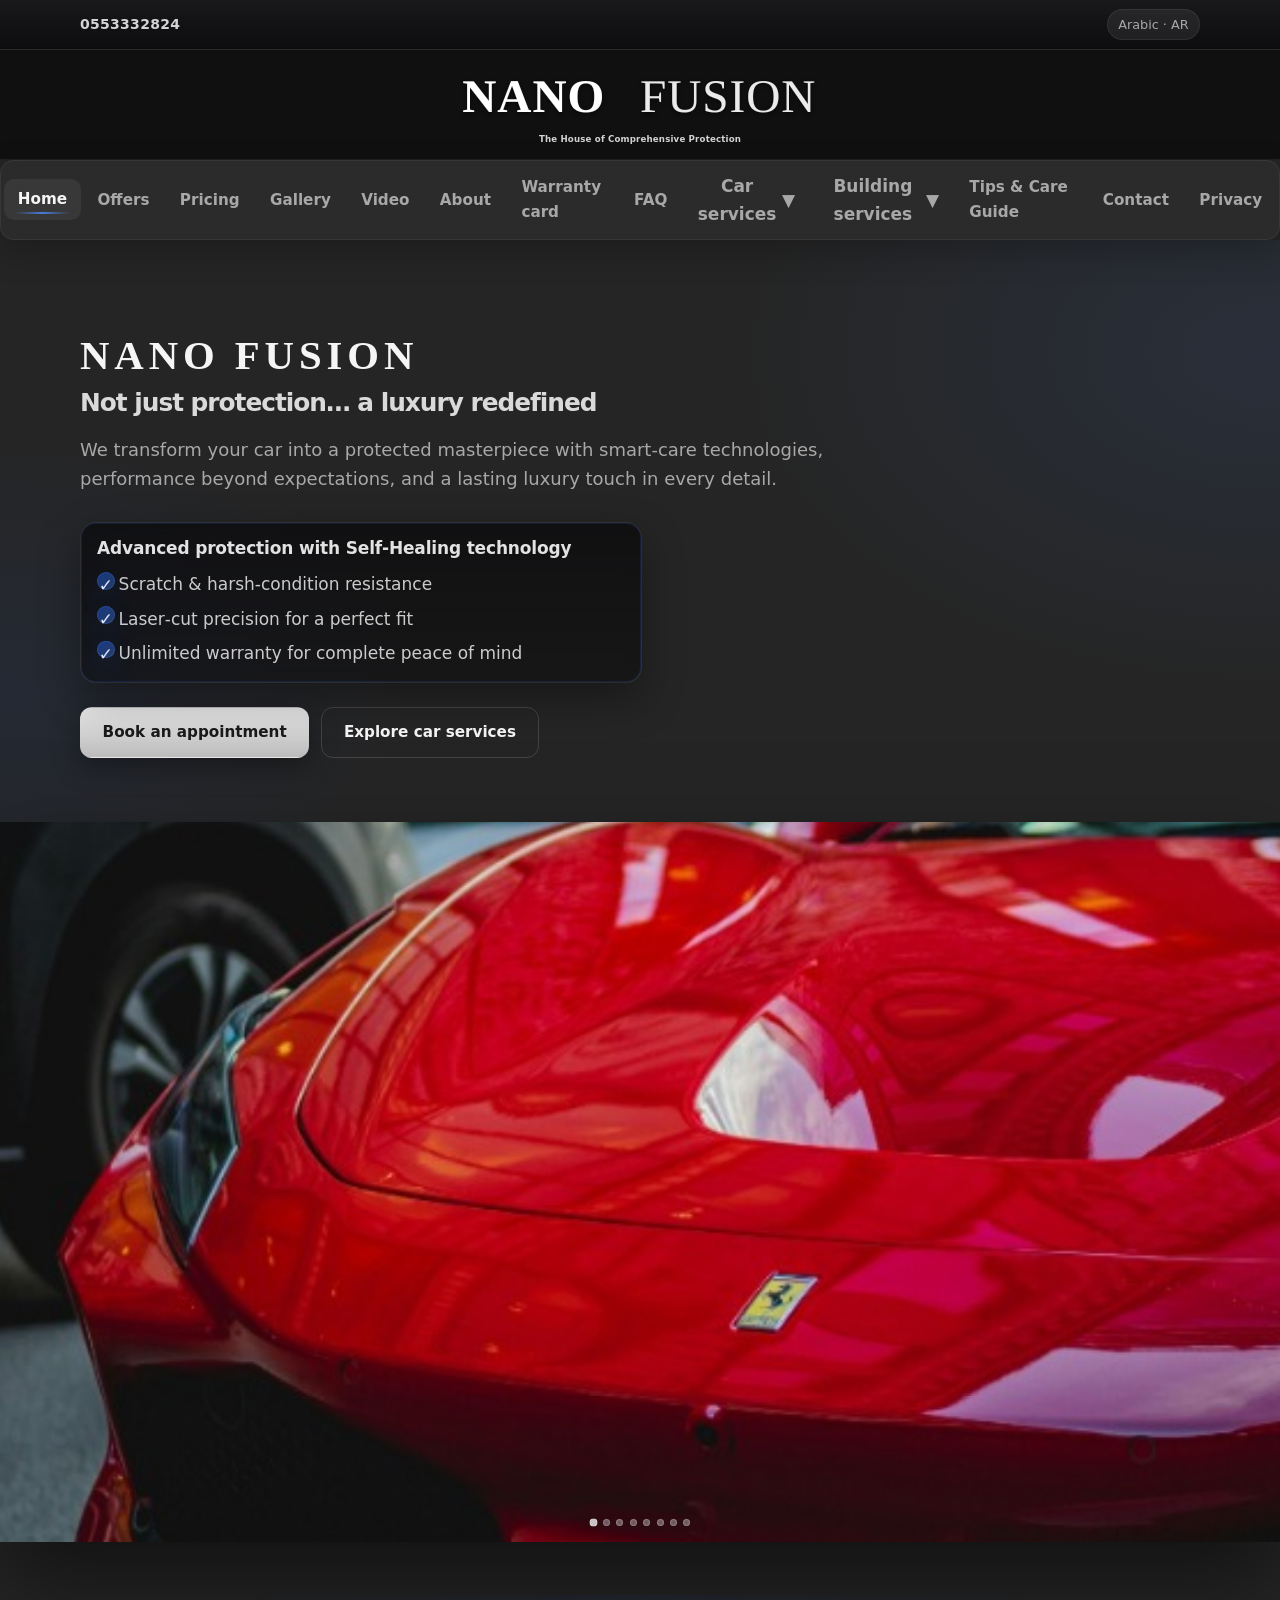
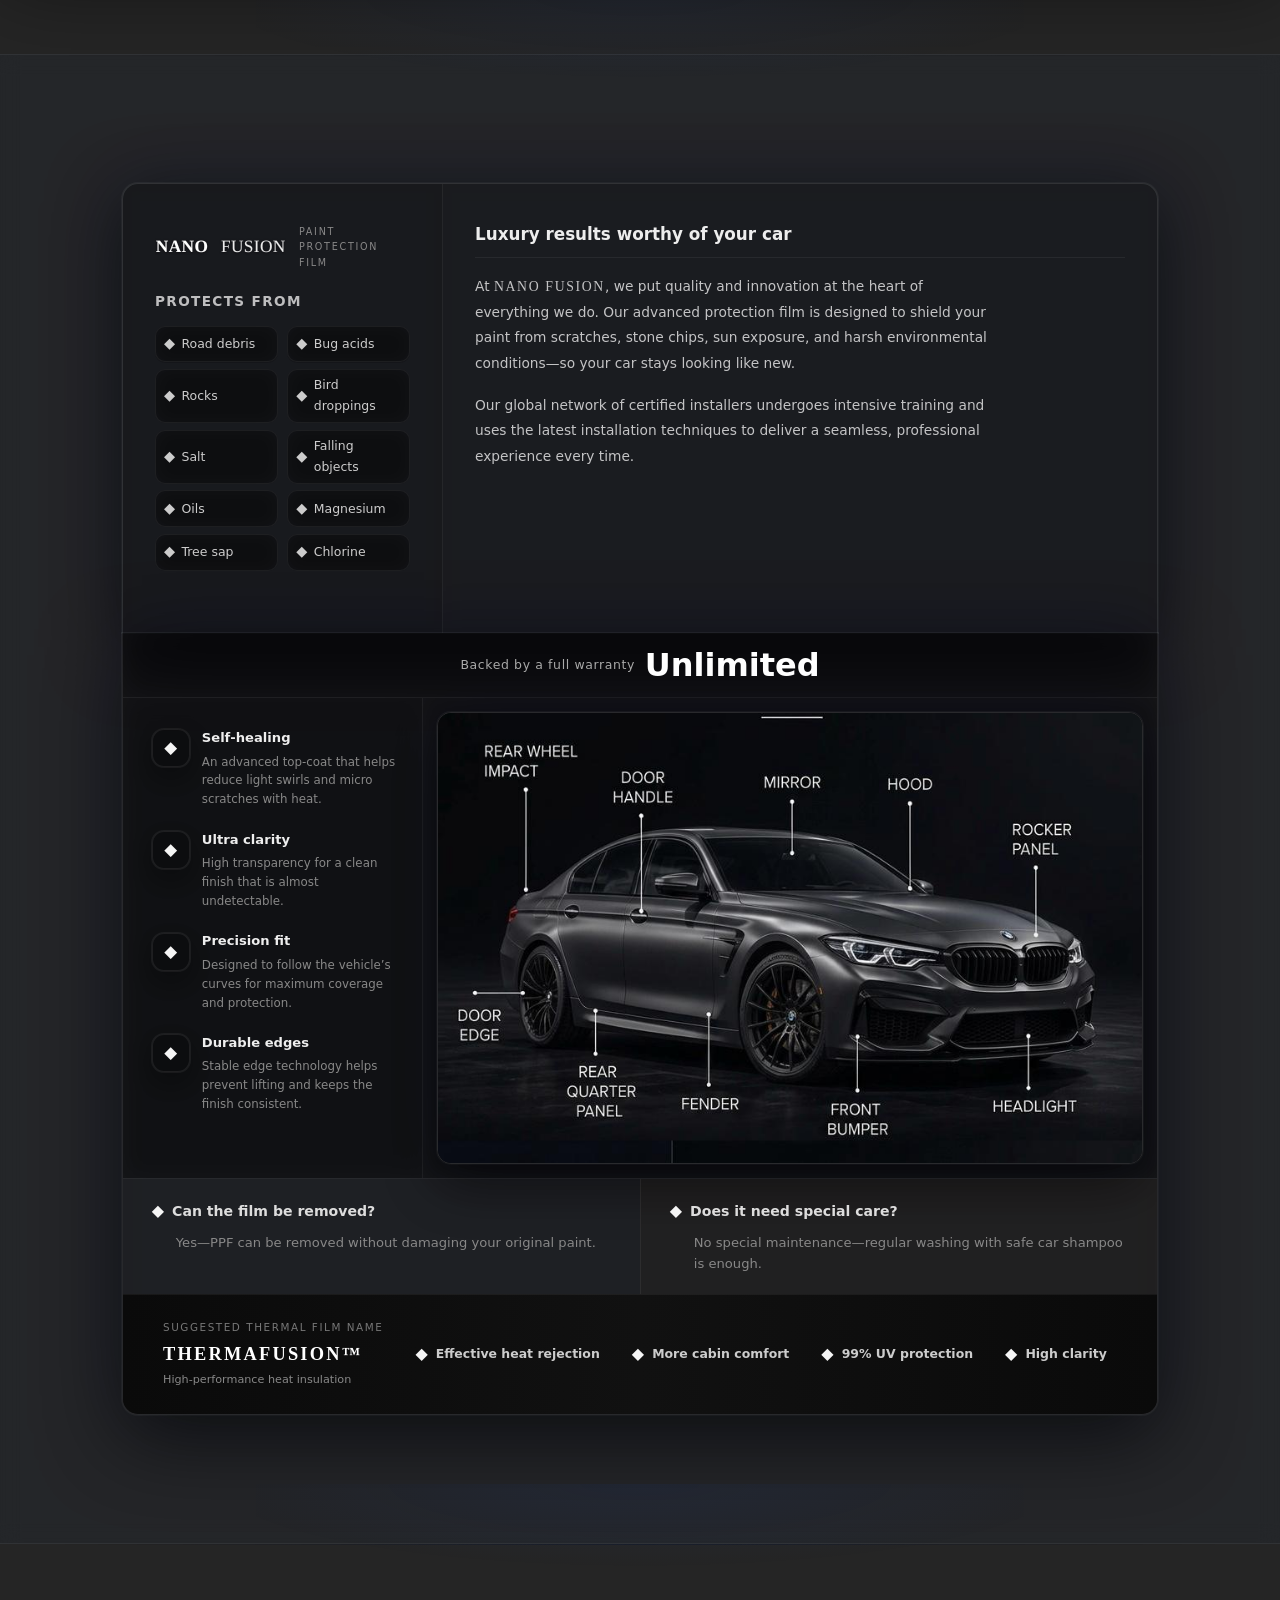
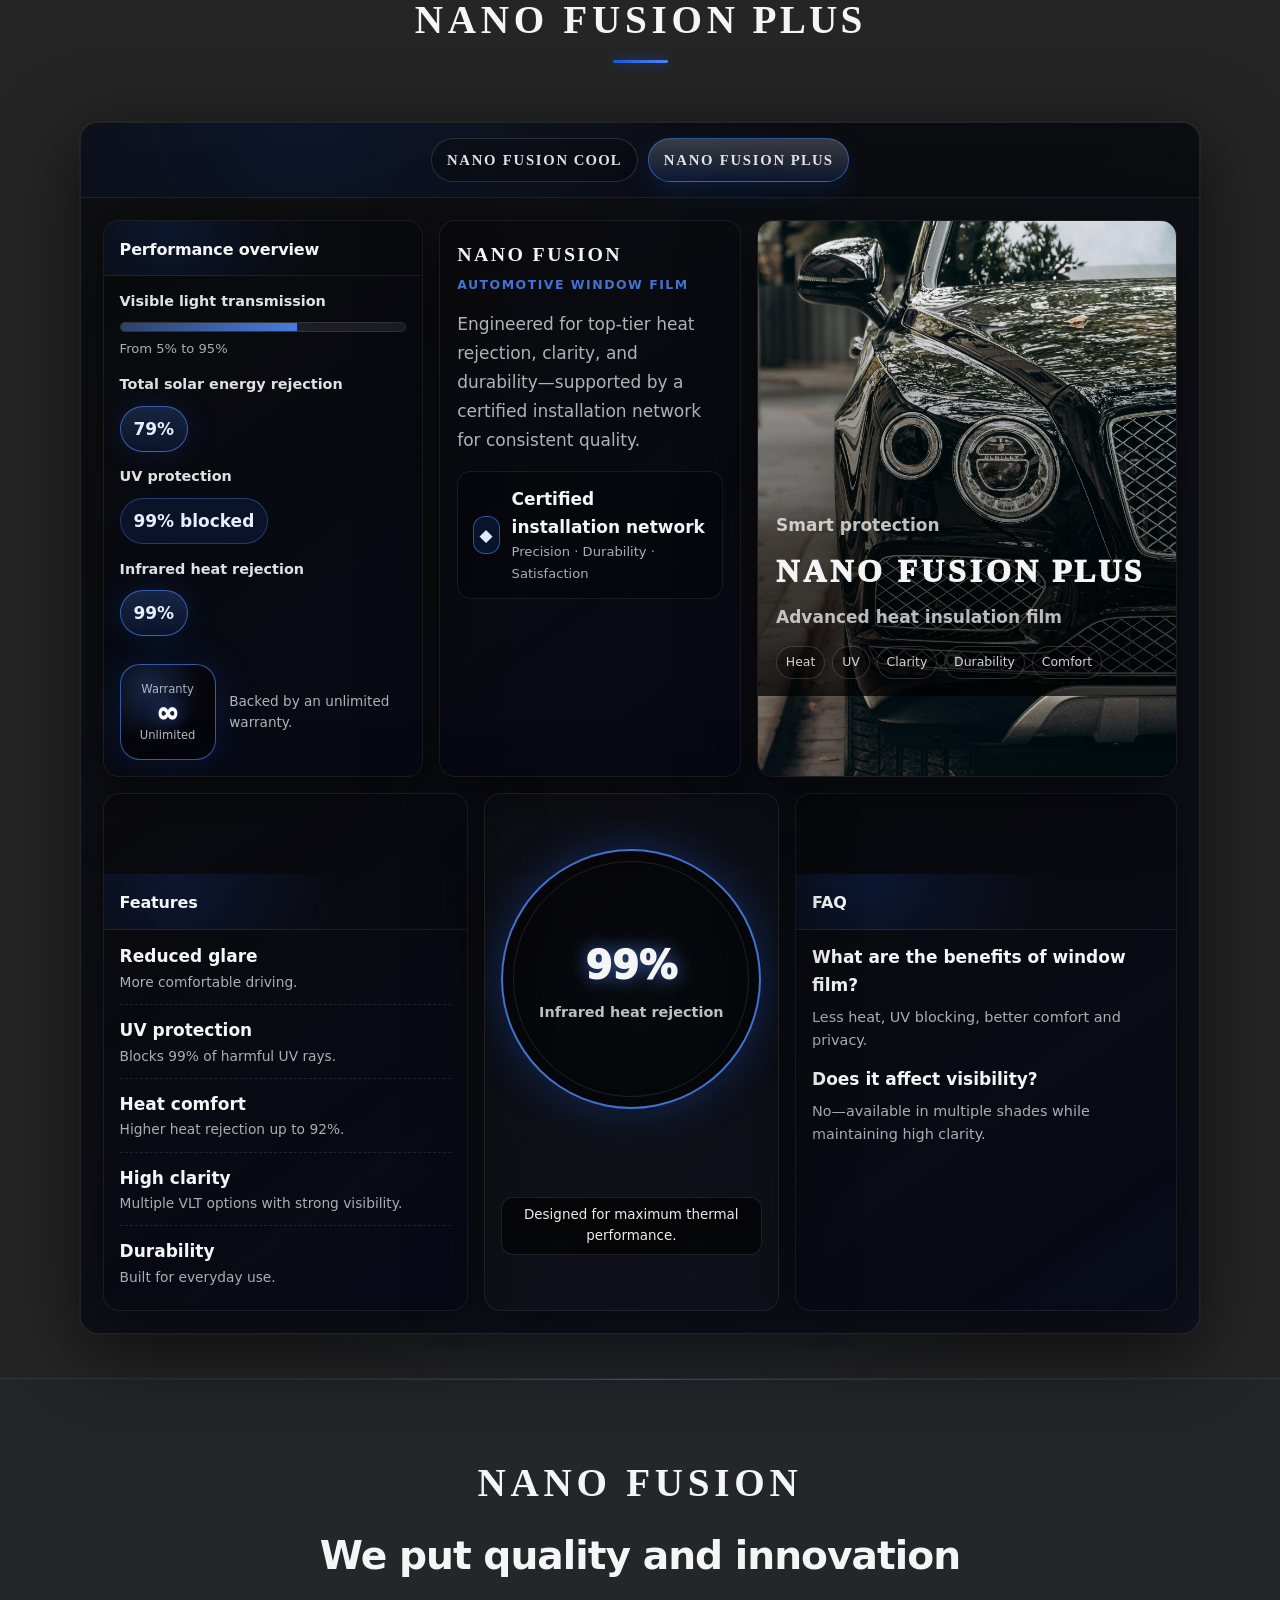
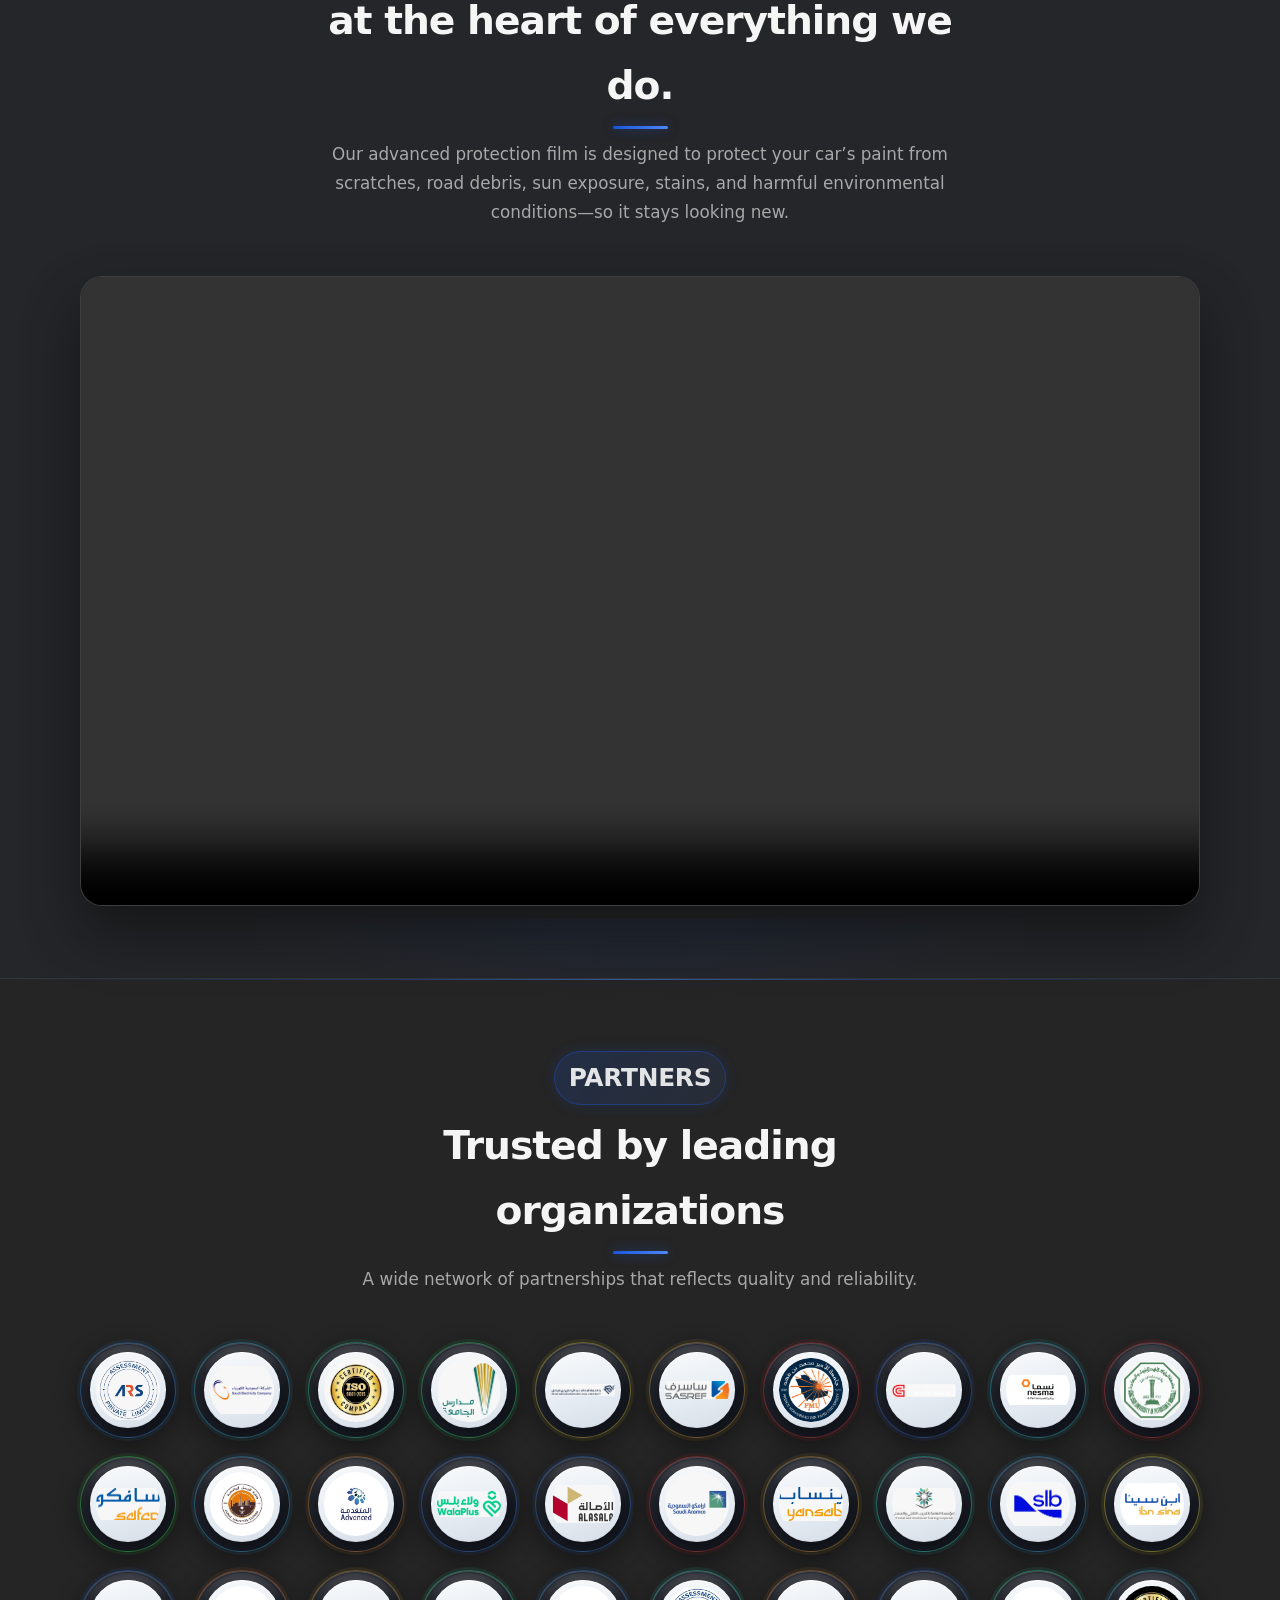
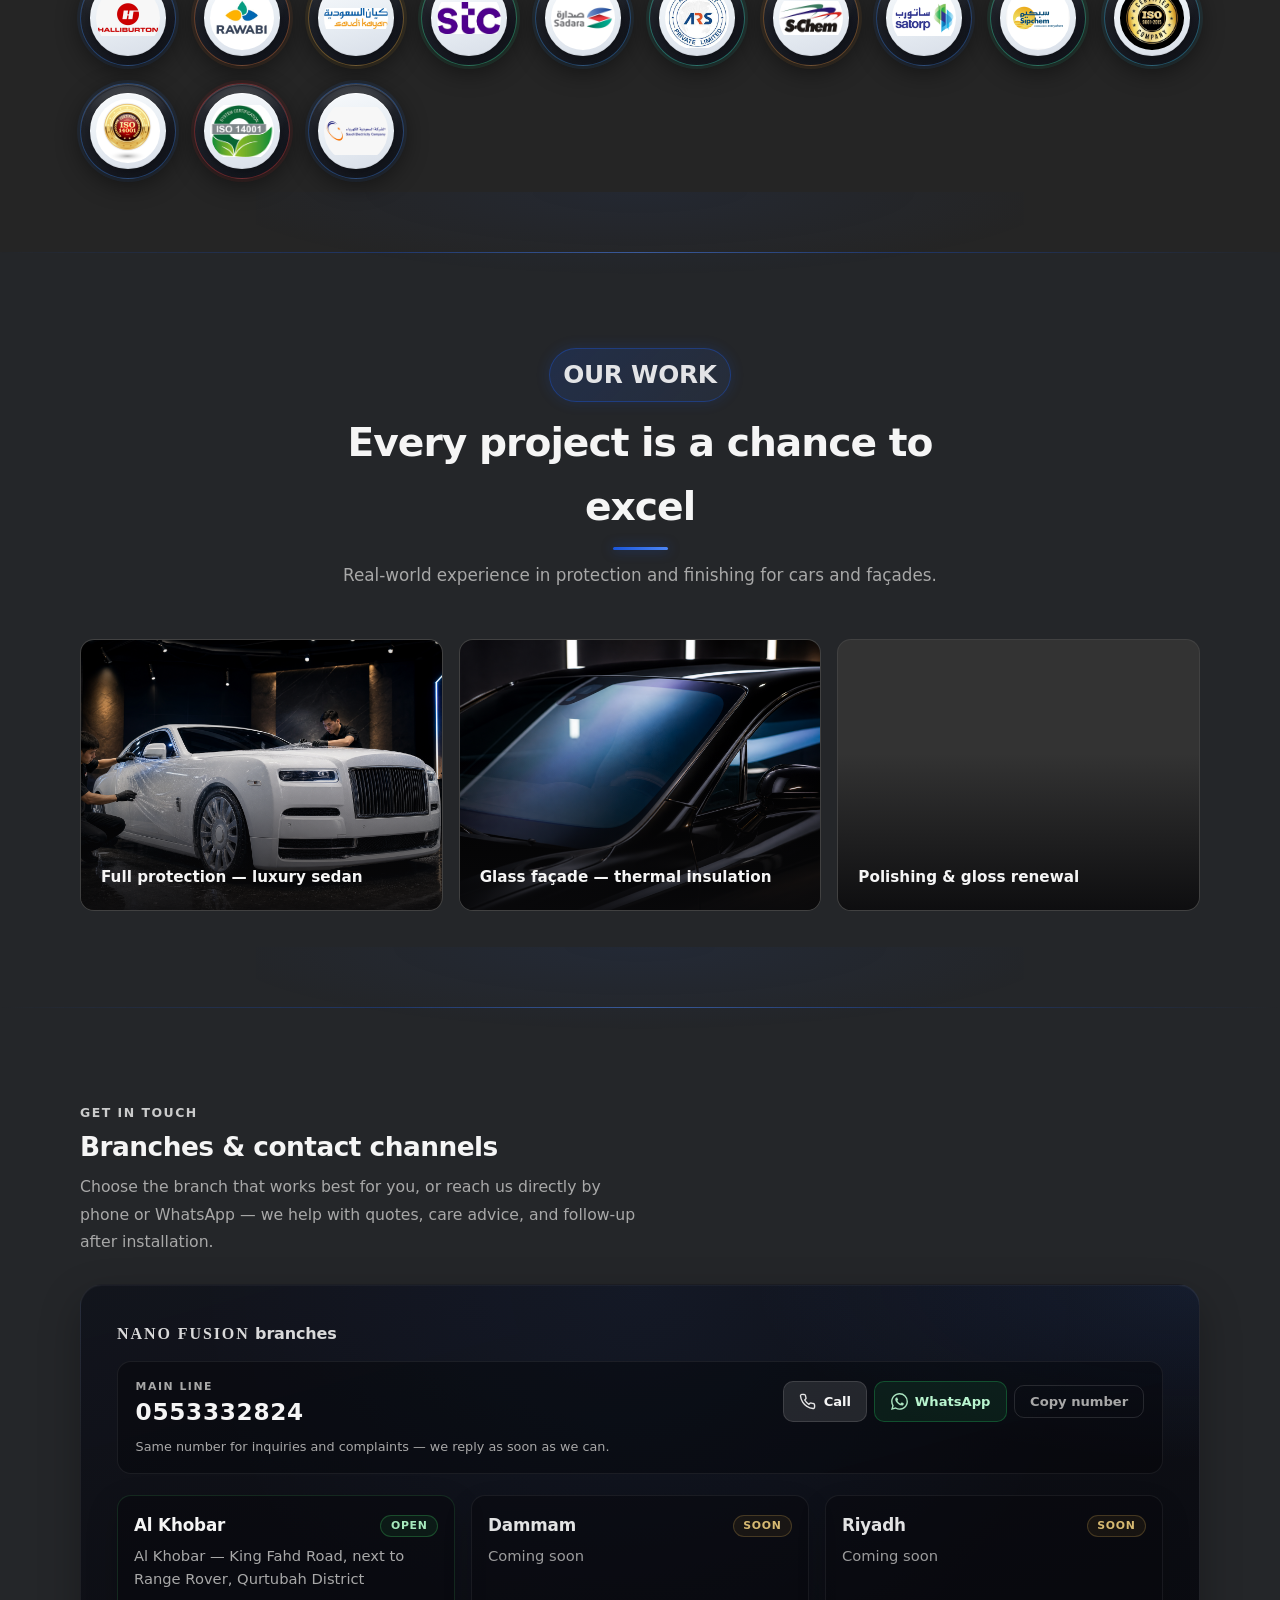
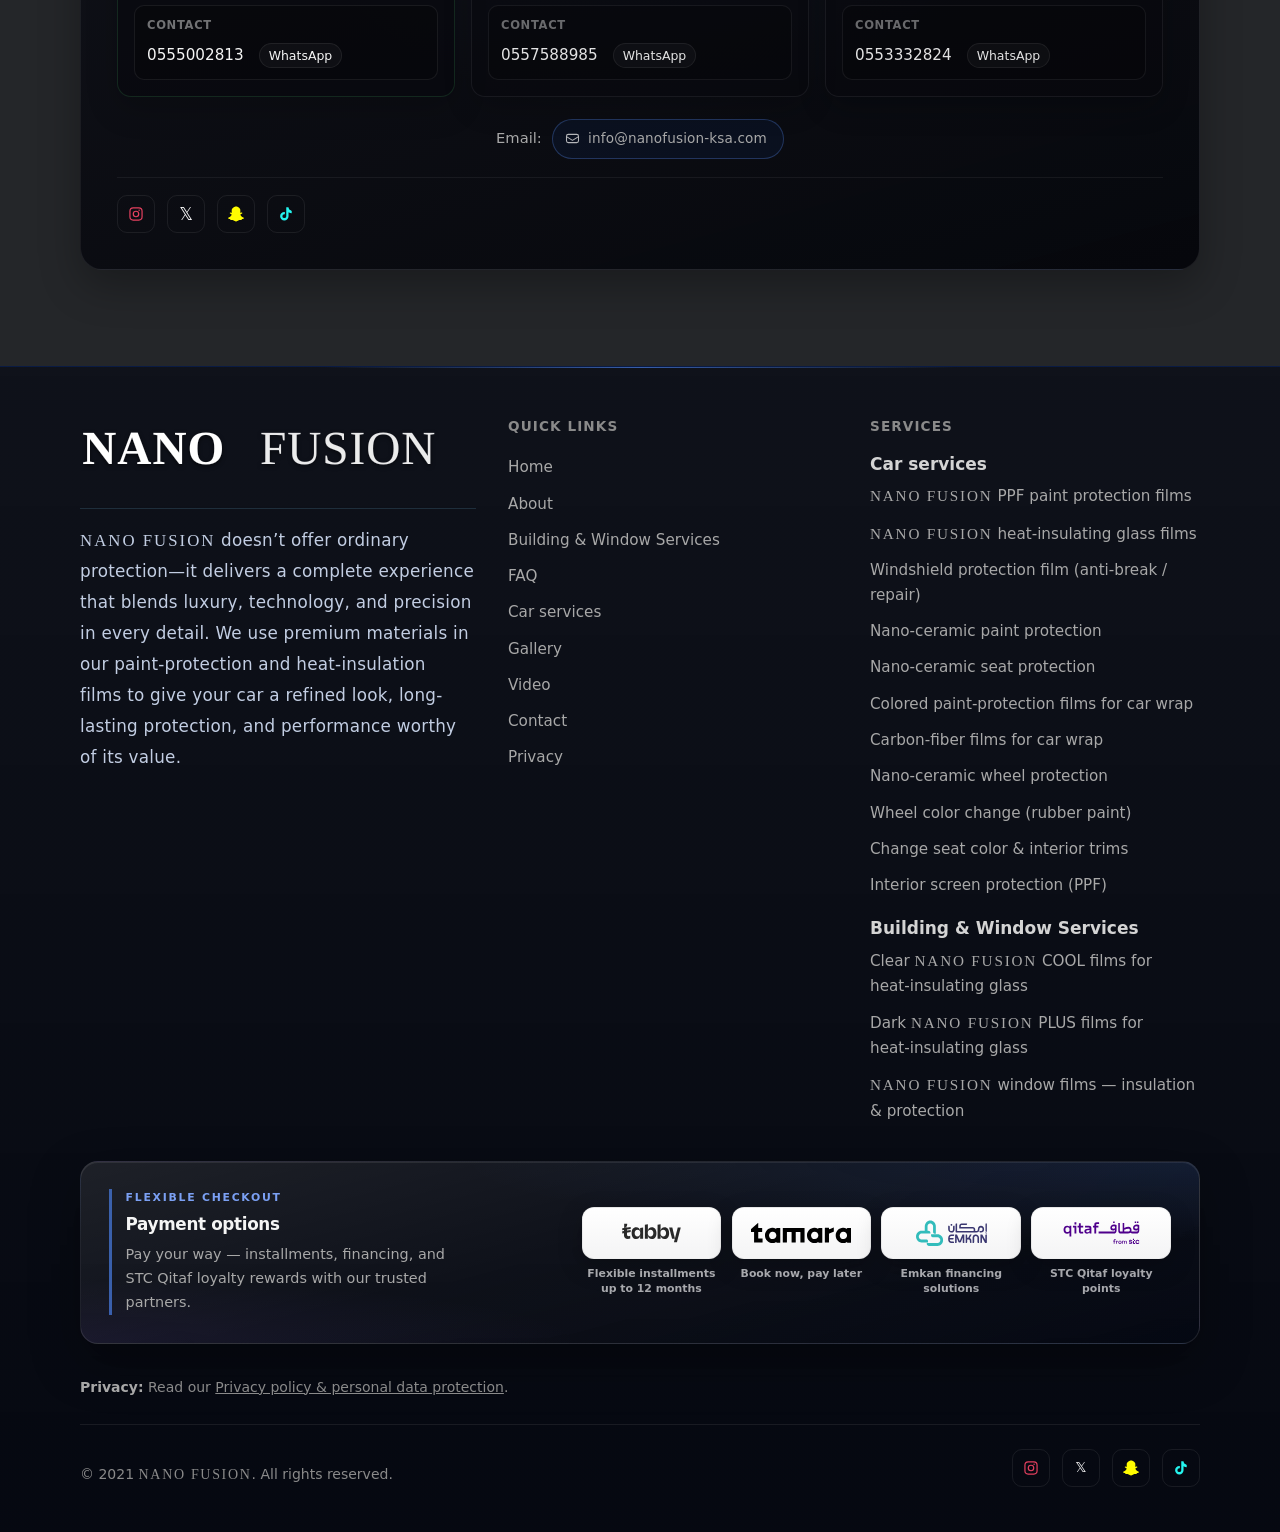
==== nanofusion-website/index.html @ 5b7a816e "Fix Arabic language switch from English default. Allow opting into Arabic index via lang=ar and upda" ====
<!DOCTYPE html>
<html lang="ar" dir="rtl">
<head>
  <meta charset="UTF-8">
  <meta name="viewport" content="width=device-width, initial-scale=1.0">
  <meta name="description" content="نانو فيوجن — أفلام حماية السيارات والمباني بتقنية النانو سيراميك. الخبر، الرياض، الدمام، المملكة العربية السعودية.">
  <title>نانو فيوجن | Nano Fusion — تجربة حماية بمعايير عالمية</title>
  <link rel="preconnect" href="https://fonts.googleapis.com">
  <link rel="preconnect" href="https://fonts.gstatic.com" crossorigin>
  <link href="https://fonts.googleapis.com/css2?family=Cairo:wght@300;400;600;700;800&display=swap" rel="stylesheet">
  <link rel="stylesheet" href="css/main.css">
  <link rel="icon" href="assets/logo.svg" type="image/svg+xml">
  <link rel="alternate" hreflang="ar" href="index.html">
  <link rel="alternate" hreflang="en" href="en/index.html">
  <script>
    (function redirectDefaultToEnglish() {
      var params = new URLSearchParams(window.location.search || "");
      var forcedLang = (params.get("lang") || "").toLowerCase();
      if (forcedLang === "ar") {
        params.delete("lang");
        var cleaned = window.location.pathname + (params.toString() ? "?" + params.toString() : "") + (window.location.hash || "");
        window.history.replaceState(null, "", cleaned);
        return;
      }
      var isRootIndex = /\/index\.html$/i.test(window.location.pathname || "") || /\/$/.test(window.location.pathname || "");
      if (!isRootIndex) return;
      var target = "en/index.html" + (window.location.search || "") + (window.location.hash || "");
      window.location.replace(target);
    })();
  </script>
</head>
<body data-view="home">
  <a class="skip-link" href="#main">تخطي إلى المحتوى</a>
  <button type="button" class="nav-backdrop" id="nav-backdrop" aria-label="إغلاق القائمة"></button>

  <div class="top-bar">
    <div class="container inner">
      <a href="tel:+966553332824">0553332824</a>
      <a class="lang-switch" href="en/index.html" hreflang="en" lang="en">English · EN</a>
    </div>
  </div>

  <header class="site-header">
    <div class="container header-inner">
      <div class="header-brand" aria-label="Nano Fusion — The House of Comprehensive Protection">
        <a class="logo-link" href="#">
          <picture>
            <source type="image/svg+xml" srcset="assets/logo.svg">
            <img
              src="assets/logo.png"
              alt="Nano Fusion — نانو فيوجن"
              class="logo-img logo-img--raster"
              width="800"
              height="494"
              decoding="async"
              fetchpriority="high"
              loading="eager"
            >
          </picture>
        </a>
        <p class="logo-affiliation" lang="en" dir="ltr">
          <span class="logo-affiliation__name">The House of Comprehensive Protection</span>
        </p>
      </div>
      <button class="menu-toggle" type="button" aria-label="فتح القائمة" aria-expanded="false" aria-controls="primary-nav">
        <span></span><span></span><span></span>
      </button>
    </div>
  </header>

  <nav class="nav-primary" id="primary-nav" aria-label="القائمة الرئيسية">
    <a href="?view=home#hero" aria-current="page">الرئيسية</a>
    <a href="offers.html">العروض</a>
    <a href="?view=pricing#pricing">الأسعار</a>
    <a href="?view=gallery#gallery">معرض الصور</a>
    <a href="?view=video#video">فيديو</a>
    <a href="?view=about#about">من نحن</a>
    <a href="?view=warranty#warranty-card">كارت الضمان</a>
    <a href="?view=faq#window-film-faq">الأسئلة الشائعة</a>
    <div class="nav-dropdown">
      <button type="button" data-nav-go="cars">خدمات السيارات <span class="nav-dropdown__chev" aria-hidden="true">▼</span></button>
      <div class="nav-dropdown-panel" role="menu">
        <a href="?view=cars#cars" role="menuitem">أفلام حماية الطلاء NANO FUSION PPF</a>
        <a href="?view=cars#cars" role="menuitem">أفلام NANO FUSION لعزل الزجاج من الحرارة</a>
        <a href="?view=cars#glass-shatter-protection-hub" role="menuitem">فيلم حامي الزجاج الأمامي من الكسر الترميم</a>
        <a href="?view=cars#cars" role="menuitem">حماية الطلاء نانو سيراميك</a>
        <a href="?view=cars#interior-nano-ceramic-hub" role="menuitem">حماية مقاعد نانو سيراميك</a>
        <a href="?view=cars#styling-services-hub" role="menuitem">أفلام حماية الطلاء الملون لتغيير لون السيارة</a>
        <a href="?view=cars#cars" role="menuitem">أفلام الكربون فايبر لتغيير لون السيارة</a>
        <a href="?view=cars#cars" role="menuitem">حماية الجنوط نانو سيراميك</a>
        <a href="?view=cars#wheel-rubber-paint-hub" role="menuitem">تغيير لون الجنوط بالدهان المطاط</a>
        <a href="?view=cars#cars" role="menuitem">تغيير لون المقاعد والديكورات الداخلية للسيارة</a>
        <a href="?view=cars#cars" role="menuitem">حماية الشاشات الداخلية PPF</a>
      </div>
    </div>
    <div class="nav-dropdown">
      <button type="button" data-nav-go="buildings">خدمات المباني <span class="nav-dropdown__chev" aria-hidden="true">▼</span></button>
      <div class="nav-dropdown-panel" role="menu">
        <a href="?view=buildings#buildings" role="menuitem">أفلام <span class="nf-wordmark" dir="ltr">NANO FUSION COOL</span> الشفافة لعزل الزجاج من الحرارة</a>
        <a href="?view=buildings#buildings" role="menuitem">أفلام <span class="nf-wordmark" dir="ltr">NANO FUSION PLUS</span> الغامقة لعزل الزجاج من الحرارة</a>
        <a href="?view=buildings#buildings" role="menuitem">أفلام نانو فيوجن للنوافذ — عزل حراري وحماية</a>
      </div>
    </div>
    <a href="?view=tips#tips-care">نصائح وإرشادات</a>
    <a href="?view=contact#contact">اتصل بنا</a>
    <a href="privacy.html">سياسة الخصوصية</a>
  </nav>

  <main id="main">
    <section class="hero" id="hero">
      <div class="container hero-grid">
        <div class="reveal">
          <h1>
            <span style="display:block; font-family: var(--nf-logo-serif); letter-spacing: 0.14em; text-transform: uppercase;" dir="ltr">NANO FUSION</span>
            <span style="display:block;">ليست مجرد حماية… بل تجربة تعيد تعريف الفخامة</span>
          </h1>
          <p class="hero-lead hero-lead--single">نحوّل سيارتك إلى تحفة محمية بأحدث تقنيات العناية الذكية، بأداء يتجاوز التوقعات ولمسة فخامة تدوم في كل تفصيلة.</p>
          <div class="hero-highlights" role="note" aria-label="مزايا الحماية">
            <div class="hero-highlights__title">
              حماية متقدمة بتقنية <span dir="ltr">Self‑Healing</span>
            </div>
            <ul class="hero-highlights__list">
              <li>مقاومة للخدوش والعوامل القاسية</li>
              <li>دقة قص ليزر لنتيجة مثالية</li>
              <li>ضمان بلا حدود يمنحك راحة تامة</li>
            </ul>
          </div>
          <div class="hero-actions">
            <a class="btn btn-primary" href="?view=contact#contact">احجز موعداً</a>
            <a class="btn btn-ghost" href="?view=cars#cars">استكشف خدمات السيارات</a>
          </div>
        </div>
        <div class="hero-visual reveal" aria-hidden="true">
          <div class="hero-slider" data-autoplay-ms="4200">
            <img class="hero-slide is-active" src="assets/gallery/hero-slides/slide-1.jpg" alt="" width="1200" height="900" loading="eager" decoding="async" fetchpriority="high" onerror="this.onerror=null;this.src='assets/gallery/placeholder.svg'">
            <img class="hero-slide" src="assets/gallery/hero-slides/slide-3.jpg" alt="" width="1200" height="900" loading="lazy" decoding="async" onerror="this.onerror=null;this.src='assets/gallery/placeholder.svg'">
            <img class="hero-slide" src="assets/gallery/hero-slides/slide-4.jpg" alt="" width="1200" height="900" loading="lazy" decoding="async" onerror="this.onerror=null;this.src='assets/gallery/placeholder.svg'">
            <img class="hero-slide" src="assets/gallery/hero-slides/slide-5.jpg" alt="" width="1200" height="900" loading="lazy" decoding="async" onerror="this.onerror=null;this.src='assets/gallery/placeholder.svg'">
            <img class="hero-slide" src="assets/gallery/hero-slides/slide-6.png" alt="" width="1200" height="900" loading="lazy" decoding="async" onerror="this.onerror=null;this.src='assets/gallery/placeholder.svg'">
            <img class="hero-slide" src="assets/gallery/hero-slides/slide-12.png" alt="" width="1200" height="900" loading="lazy" decoding="async" onerror="this.onerror=null;this.src='assets/gallery/placeholder.svg'">
            <img class="hero-slide" src="assets/gallery/hero-slides/slide-8.png" alt="" width="1200" height="900" loading="lazy" decoding="async" onerror="this.onerror=null;this.src='assets/gallery/placeholder.svg'">
            <img class="hero-slide" src="assets/gallery/hero-slides/slide-9.png" alt="" width="1200" height="900" loading="lazy" decoding="async" onerror="this.onerror=null;this.src='assets/gallery/placeholder.svg'">
            <div class="hero-dots" aria-hidden="true"></div>
          </div>
          <div class="hero-visual-inner"></div>
        </div>
      </div>
    </section>

    <!-- ===== BROCHURE INFO SECTION ===== -->
    <section id="brochure-info" class="brochure-section">
      <div class="brochure-inner">

        <!-- Top: brand + protection list -->
        <div class="brochure-top reveal">
          <div class="brochure-panel brochure-panel--brand">
            <div class="bp-logo-row">
              <picture>
                <source type="image/svg+xml" srcset="assets/logo.svg">
                <img src="assets/logo.png" alt="نانو فيوجن" width="120" height="40" loading="lazy">
              </picture>
              <span class="bp-sub">PAINT PROTECTION FILM</span>
            </div>
            <h3 class="bp-title">يحمي من</h3>
            <ul class="bp-protect-grid">
              <li><span class="bpg-icon">◆</span>حصى الطريق</li>
              <li><span class="bpg-icon">◆</span>أحضاض الحشرات</li>
              <li><span class="bpg-icon">◆</span>صخور</li>
              <li><span class="bpg-icon">◆</span>فضلات الطيور</li>
              <li><span class="bpg-icon">◆</span>ملح</li>
              <li><span class="bpg-icon">◆</span>سقوط الأجسام</li>
              <li><span class="bpg-icon">◆</span>زيوت</li>
              <li><span class="bpg-icon">◆</span>المغنيسيوم</li>
              <li><span class="bpg-icon">◆</span>عصارة الأشجار</li>
              <li><span class="bpg-icon">◆</span>الكلورين</li>
            </ul>
          </div>

          <div class="brochure-panel brochure-panel--desc">
            <div class="bp-head">
              <h3 class="bp-h">نتائج فاخرة تليق بسيارتك</h3>
            </div>
            <p class="bp-desc"><span class="nf-wordmark" dir="ltr" style="display:block; margin-bottom: .5rem;">NANO FUSION</span>نضع الجودة والابتكار في مقدمة كل ما نقوم به. تم تصميم فيلم الحماية المتقدم لحماية طلاء سيارتك من الخدوش والحصى وأشعة الشمس والمواقف البيئية الضارة. ليحافظ على مظهر سيارتك وكأنها جديدة.</p>
            <p class="bp-desc">شبكتنا العالمية من المعتمدين تخضع لتدريب مكثف وتستخدم أحدث تقنيات التركيب لضمان تجربة احترافية وسلسة في كل مرة. رضا العملاء هو هدفنا كل يوم.</p>
          </div>
        </div>

        <!-- Bottom: warranty + car photo diagram + FAQ + therma -->
        <div class="brochure-bottom">

          <div class="brochure-warranty-badge reveal">
            <span class="bwb-label">مدعوم بضمان شامل</span>
            <span class="bwb-years">بلا حدود</span>
          </div>

          <!-- Car diagram — real photo with SVG annotation arrows -->
          <div class="brochure-car-section reveal">
            <div class="brochure-features-list">
              <div class="bfl-item">
                <div class="bfl-icon">◆</div>
                <div>
                  <strong>خاصية الإصلاح الذاتي</strong>
                  <p>طبقة علوية متطورة ذاتية لمعالجة الخدوش السطحية وعلامات الدوران عند التعرض للحرارة.</p>
                </div>
              </div>
              <div class="bfl-item">
                <div class="bfl-icon">◆</div>
                <div>
                  <strong>وضوح فائق</strong>
                  <p>شفافية عالية تمنح تشطيبة نهائية بسيطة وغير قابلة للاكتشاف تقريباً.</p>
                </div>
              </div>
              <div class="bfl-item">
                <div class="bfl-icon">◆</div>
                <div>
                  <strong>ملاءمة مثالية</strong>
                  <p>تصميم دقيق يناسب مع منحنيات السيارة للحصول على تغطية كاملة وحماية مثالية.</p>
                </div>
              </div>
              <div class="bfl-item">
                <div class="bfl-icon">◆</div>
                <div>
                  <strong>تقنية حافة متينة</strong>
                  <p>لا ينكشف أو يلتف على الأسطح مع حجم ثابت بيقي الألوان.</p>
                </div>
              </div>
            </div>

            <!-- Diagram image (provided) -->
            <div class="brochure-car-diagram">
              <div class="bcd-car-wrap">
                <img class="bcd-car-photo"
                     src="assets/brochure/ppf-diagram.png"
                     alt="مناطق حماية PPF على السيارة (مخطط توضيحي)"
                     width="843"
                     height="515"
                     loading="lazy"
                     decoding="async"
                     onerror="this.onerror=null;this.src='assets/gallery/placeholder.svg'">
              </div>
            </div>

            <!-- FAQ mini -->
            <div class="brochure-faq-mini">
              <div class="bfm-item">
                <div class="bfm-q">
                  <span class="bfm-icon">◆</span>
                  <strong>هل يمكن إزالة الفيلم؟</strong>
                </div>
                <p>نعم، يمكن إزالة الفيلم دون الإضرار بطلاء السيارة الأصلي.</p>
              </div>
              <div class="bfm-item bfm-item--check">
                <div class="bfm-q">
                  <span class="bfm-icon">◆</span>
                  <strong>هل يحتاج الفيلم إلى عناية خاصة؟</strong>
                </div>
                <p>لا يتطلب صيانة خاصة. يكفي الغسيل المنتظم باستخدام شامبو سيارات آمن.</p>
              </div>
            </div>
          </div>

          <!-- ThermaFusion strip -->
          <div class="brochure-therma reveal">
            <div class="bt-header">
              <p class="bt-label">افلام النانوفيوجن لعزل الزجاج من الحرارة</p>
              <h3 class="bt-name" dir="ltr">NANO FUSION PLUS</h3>
              <p class="bt-sub">عازل حراري عالي الأداء</p>
            </div>
            <div class="bt-features">
              <div class="btf-item"><span class="btf-icon">◆</span><strong>عزل حراري فعال</strong></div>
              <div class="btf-item"><span class="btf-icon">◆</span><strong>راحة أكبر داخل المقصورة</strong></div>
              <div class="btf-item"><span class="btf-icon">◆</span><strong>حماية من الأشعة فوق البنفسجية 99%</strong></div>
              <div class="btf-item"><span class="btf-icon">◆</span><strong>وضوح عالي وجودة مثالية</strong></div>
            </div>
          </div>

        </div>
      </div>
    </section>
    <!-- ===== END BROCHURE INFO SECTION ===== -->

    <!-- ===== WINDOW FILM BROCHURE (DESIGN) ===== -->
    <section id="window-film-brochure" class="wf-brochure" aria-labelledby="wf-brochure-title">
      <div class="container">
        <div class="section-head reveal">
          <h2 id="wf-brochure-title" dir="ltr">NANO FUSION PLUS</h2>
        </div>

        <div class="wf-brochure__widget reveal">
          <input class="wf-brochure__radio" type="radio" name="wfbr" id="wfbr-7">
          <input class="wf-brochure__radio" type="radio" name="wfbr" id="wfbr-10" checked>

          <div class="wf-brochure__tabs" role="tablist" aria-label="اختيار نسخة البروشور">
            <label class="wf-brochure__tab" for="wfbr-7" role="tab" aria-controls="wfbr-panel-7" dir="ltr">NANO FUSION COOL</label>
            <label class="wf-brochure__tab" for="wfbr-10" role="tab" aria-controls="wfbr-panel-10" dir="ltr">NANO FUSION PLUS</label>
          </div>

          <div class="wf-brochure__viewer" aria-live="polite">
            <div id="wfbr-panel-7" class="wfbr-panel wfbr-panel--7" role="tabpanel" aria-label="Fusion Cool — ضمان بلا حدود">
              <div class="wfbr-grid">
                <aside class="wfbr-card wfbr-perf" aria-label="نظرة عامة على الأداء">
                  <h3 class="wfbr-card__title">نظرة عامة على الأداء</h3>
                  <div class="wfbr-metric">
                    <div class="wfbr-metric__label">نفاذية الضوء المرئي</div>
                    <div class="wfbr-bar"><span style="--p:0.45"></span></div>
                    <div class="wfbr-metric__note">من 5% إلى 70%</div>
                  </div>
                  <div class="wfbr-metric">
                    <div class="wfbr-metric__label">رفض الطاقة الشمسية الكلية</div>
                    <div class="wfbr-pill">60%</div>
                  </div>
                  <div class="wfbr-metric">
                    <div class="wfbr-metric__label">حماية من الأشعة فوق البنفسجية</div>
                    <div class="wfbr-pill">حجب 99%</div>
                  </div>
                  <div class="wfbr-metric">
                    <div class="wfbr-metric__label">رفض حرارة الأشعة تحت الحمراء</div>
                    <div class="wfbr-pill">97%</div>
                  </div>
                  <div class="wfbr-warranty">
                    <div class="wfbr-warranty__badge">
                      <span>ضمان</span>
                      <strong>∞</strong>
                      <em>بلا حدود</em>
                    </div>
                    <p>مدعوم بضمان بلا حدود يمنحك راحة بال وأداء طويل المدى.</p>
                  </div>
                </aside>

                <section class="wfbr-card wfbr-about" aria-label="تعريف المنتج">
                  <h3 class="wfbr-brand">NANO FUSION</h3>
                  <p class="wfbr-brand__sub">AUTOMOTIVE WINDOW FILM</p>
                  <p class="wfbr-copy">
                    <span class="nf-wordmark" dir="ltr" style="display:block; margin-bottom: .5rem;">NANO FUSION</span>نضع الجودة والابتكار في مقدمة كل ما نقوم به. تم تصميم أفلام النوافذ المتقدمة لتقديم حماية وراحة وأداء يدوم.
                  </p>
                  <div class="wfbr-seal">
                    <div class="wfbr-seal__icon" aria-hidden="true">◆</div>
                    <div>
                      <strong>شبكة تركيب معتمدة</strong>
                      <div class="wfbr-seal__sub">الدقة · المتانة · الرضا</div>
                    </div>
                  </div>
                </section>

                <section class="wfbr-card wfbr-hero" aria-label="Fusion Cool">
                  <div class="wfbr-hero__media" aria-hidden="true">
                    <img src="assets/gallery/hero-slides/slide-12.png" alt="" loading="lazy" decoding="async" onerror="this.onerror=null;this.src='assets/gallery/placeholder.svg'">
                  </div>
                  <div class="wfbr-hero__overlay">
                    <p class="wfbr-hero__kicker">حماية متقدمة</p>
                    <h3 class="wfbr-hero__title" dir="ltr">NANO FUSION COOL</h3>
                    <p class="wfbr-hero__sub">عازل حراري متقدم</p>
                    <div class="wfbr-hero__icons" aria-label="المزايا">
                      <span>عزل حراري</span><span>UV</span><span>وضوح</span><span>متانة</span><span>راحة</span>
                    </div>
                  </div>
                </section>
              </div>

              <div class="wfbr-grid wfbr-grid--bottom">
                <section class="wfbr-card wfbr-features" aria-label="المميزات">
                  <h3 class="wfbr-card__title">المميزات</h3>
                  <ul class="wfbr-list">
                    <li><strong>تقليل الوهج</strong><span>رؤية أوضح وراحة للعين.</span></li>
                    <li><strong>حماية UV</strong><span>حجب 99% من الأشعة الضارة.</span></li>
                    <li><strong>تحسين الراحة</strong><span>حرارة أقل داخل المقصورة.</span></li>
                    <li><strong>وضوح أعلى</strong><span>إبقاء الرؤية نقية دون تشويه.</span></li>
                    <li><strong>قيمة ممتازة</strong><span>توازن بين الأداء والسعر.</span></li>
                  </ul>
                </section>

                <section class="wfbr-card wfbr-ring" aria-label="نسبة رفض الحرارة">
                  <div class="wfbr-ring__wrap">
                    <div class="wfbr-ring__value">
                      <strong>97%</strong>
                      <span>رفض حرارة الأشعة تحت الحمراء</span>
                    </div>
                  </div>
                  <p class="wfbr-ring__note">القيم تختلف حسب درجة الفيلم ونسبة النفاذية.</p>
                </section>

                <section class="wfbr-card wfbr-faq" aria-label="الأسئلة الشائعة">
                  <h3 class="wfbr-card__title">الأسئلة الشائعة</h3>
                  <div class="wfbr-faq__item">
                    <strong>ما فوائد أفلام النوافذ؟</strong>
                    <p>تقلل الحرارة، وتحجب UV، وتحسّن الخصوصية والمظهر العام.</p>
                  </div>
                  <div class="wfbr-faq__item">
                    <strong>كيف أنظف الزجاج بعد التركيب؟</strong>
                    <p>استخدم قطعة مايكروفايبر ناعمة ومنظف خالٍ من الأمونيا. تجنب المواد الكاشطة.</p>
                  </div>
                </section>
              </div>
            </div>

            <div id="wfbr-panel-10" class="wfbr-panel wfbr-panel--10" role="tabpanel" aria-label="Fusion Cool Pro — ضمان بلا حدود">
              <div class="wfbr-grid">
                <aside class="wfbr-card wfbr-perf" aria-label="نظرة عامة على الأداء">
                  <h3 class="wfbr-card__title">نظرة عامة على الأداء</h3>
                  <div class="wfbr-metric">
                    <div class="wfbr-metric__label">نفاذية الضوء المرئي</div>
                    <div class="wfbr-bar"><span style="--p:0.62"></span></div>
                    <div class="wfbr-metric__note">من 5% إلى 95%</div>
                  </div>
                  <div class="wfbr-metric">
                    <div class="wfbr-metric__label">رفض الطاقة الشمسية الكلية</div>
                    <div class="wfbr-pill wfbr-pill--strong">79%</div>
                  </div>
                  <div class="wfbr-metric">
                    <div class="wfbr-metric__label">حماية من الأشعة فوق البنفسجية</div>
                    <div class="wfbr-pill">حجب 99%</div>
                  </div>
                  <div class="wfbr-metric">
                    <div class="wfbr-metric__label">رفض حرارة الأشعة تحت الحمراء</div>
                    <div class="wfbr-pill wfbr-pill--strong">99%</div>
                  </div>
                  <div class="wfbr-warranty">
                    <div class="wfbr-warranty__badge wfbr-warranty__badge--pro">
                      <span>ضمان</span>
                      <strong>∞</strong>
                      <em>بلا حدود</em>
                    </div>
                    <p>مدعوم بضمان بلا حدود لراحة أكبر وثقة أعلى.</p>
                  </div>
                </aside>

                <section class="wfbr-card wfbr-about" aria-label="تعريف المنتج">
                  <h3 class="wfbr-brand">NANO FUSION</h3>
                  <p class="wfbr-brand__sub">AUTOMOTIVE WINDOW FILM</p>
                  <p class="wfbr-copy">
                    أفلام نانو فيوجن المتقدمة مصممة لتقديم أعلى مستويات العزل والوضوح والمتانة، مع شبكة تركيب معتمدة لضمان جودة التنفيذ.
                  </p>
                  <div class="wfbr-seal">
                    <div class="wfbr-seal__icon" aria-hidden="true">◆</div>
                    <div>
                      <strong>شبكة تركيب معتمدة</strong>
                      <div class="wfbr-seal__sub">الدقة · المتانة · الرضا</div>
                    </div>
                  </div>
                </section>

                <section class="wfbr-card wfbr-hero" aria-label="Fusion Cool Pro">
                  <div class="wfbr-hero__media" aria-hidden="true">
                    <img src="assets/gallery/hero-slides/slide-3.jpg" alt="" loading="lazy" decoding="async" onerror="this.onerror=null;this.src='assets/gallery/placeholder.svg'">
                  </div>
                  <div class="wfbr-hero__overlay">
                    <p class="wfbr-hero__kicker">Smart Protection</p>
                    <h3 class="wfbr-hero__title" dir="ltr">NANO FUSION PLUS</h3>
                    <p class="wfbr-hero__sub">Advanced heat insulation film</p>
                    <div class="wfbr-hero__icons" aria-label="Benefits">
                      <span>Heat</span><span>UV</span><span>Clarity</span><span>Durability</span><span>Comfort</span>
                    </div>
                  </div>
                </section>
              </div>

              <div class="wfbr-grid wfbr-grid--bottom">
                <section class="wfbr-card wfbr-features" aria-label="المميزات">
                  <h3 class="wfbr-card__title">المميزات</h3>
                  <ul class="wfbr-list">
                    <li><strong>تقليل الوهج</strong><span>راحة أكبر أثناء القيادة.</span></li>
                    <li><strong>حماية UV</strong><span>حجب 99% من الأشعة الضارة.</span></li>
                    <li><strong>راحة حرارية</strong><span>رفض حرارة أعلى حتى 92%.</span></li>
                    <li><strong>وضوح</strong><span>حفاظ على الرؤية مع مستوى عالٍ من الشفافية.</span></li>
                    <li><strong>اعتمادية</strong><span>طبقات متينة تناسب الاستخدام اليومي.</span></li>
                  </ul>
                </section>

                <section class="wfbr-card wfbr-ring" aria-label="نسبة رفض الحرارة">
                  <div class="wfbr-ring__wrap wfbr-ring__wrap--pro">
                    <div class="wfbr-ring__value">
                      <strong>99%</strong>
                      <span>رفض حرارة الأشعة تحت الحمراء</span>
                    </div>
                  </div>
                  <p class="wfbr-ring__note">مناسب لمن يبحث عن أعلى أداء عزل حراري.</p>
                </section>

                <section class="wfbr-card wfbr-faq" aria-label="الأسئلة الشائعة">
                  <h3 class="wfbr-card__title">الأسئلة الشائعة</h3>
                  <div class="wfbr-faq__item">
                    <strong>ما فوائد أفلام النوافذ؟</strong>
                    <p>تقلل الحرارة وتحجب UV وتزيد الراحة والخصوصية.</p>
                  </div>
                  <div class="wfbr-faq__item">
                    <strong>هل تؤثر على وضوح الرؤية؟</strong>
                    <p>لا—متوفر بدرجات شفافية مختلفة مع الحفاظ على وضوح عالٍ.</p>
                  </div>
                </section>
              </div>
            </div>
          </div>
        </div>
      </div>
    </section>
    <!-- ===== END WINDOW FILM BROCHURE ===== -->

    <section id="video" class="video-section" aria-labelledby="video-title">
      <div class="container">
        <div class="section-head reveal">
          <h2 id="video-title"><span class="nf-wordmark" dir="ltr" style="display:block; margin-bottom: .55rem;">NANO FUSION</span>نضع الجودة والإبتكار في مقدمة كل ما نقوم به.</h2>
          <p>تم تصميم فيلم الحماية المتقدم لحماية طلاء سيارتك من الخدوش والحصى وأشعة الشمس والبقع والعوامل البيئية الضارة، ليحافظ على مظهر سيارتك وكأنها جديدة.</p>
        </div>
        <div class="video-frame reveal">
          <video
            controls
            playsinline
            preload="auto"
            aria-label="فيديو تعريفي لنانو فيوجن"
          >
            <source src="assets/video/nanofusion-promo.mp4" type="video/mp4">
            متصفحك لا يدعم تشغيل الفيديو.
          </video>
        </div>
      </div>
    </section>

    <section id="partners" class="partners-section" aria-labelledby="partners-title">
      <div class="container">
        <div class="section-head reveal">
          <p class="section-label">شركاؤنا</p>
          <h2 id="partners-title">ثقة من كبرى الجهات</h2>
          <p>شبكة واسعة من الشراكات… تعكس جودة التنفيذ والاعتمادية.</p>
        </div>

                                        <div class="partners-orbs reveal" aria-label="شركاؤنا">
          <div class="po-item" style="--hue:210"><img class="po-logo" src="assets/partners/logos/ars.png" alt="Assessment" loading="lazy" onerror="this.style.display='none';this.nextElementSibling.removeAttribute('hidden')"></div>
          <div class="po-item" style="--hue:195"><img class="po-logo" src="assets/partners/logos/uiaf.png" alt="اعتماد دولي" loading="lazy" onerror="this.style.display='none';this.nextElementSibling.removeAttribute('hidden')"></div>
          <div class="po-item" style="--hue:160"><img class="po-logo" src="assets/partners/logos/iso_cert.png" alt="9001 · 2015" loading="lazy" onerror="this.style.display='none';this.nextElementSibling.removeAttribute('hidden')"></div>
          <div class="po-item" style="--hue:145"><img class="po-logo" src="assets/partners/logos/iso14001.png" alt="14001" loading="lazy" onerror="this.style.display='none';this.nextElementSibling.removeAttribute('hidden')"></div>
          <div class="po-item" style="--hue:50"><img class="po-logo" src="assets/partners/logos/iso_gold.png" alt="شهادة ISO" loading="lazy" onerror="this.style.display='none';this.nextElementSibling.removeAttribute('hidden')"></div>
          <div class="po-item" style="--hue:38"><img class="po-logo" src="assets/partners/logos/sipchem.png" alt="سيبكم" loading="lazy" onerror="this.style.display='none';this.nextElementSibling.removeAttribute('hidden')"></div>
          <div class="po-item" style="--hue:0"><img class="po-logo" src="assets/partners/logos/maaden.png" alt="Maaden" loading="lazy" onerror="this.style.display='none';this.nextElementSibling.removeAttribute('hidden')"></div>
          <div class="po-item" style="--hue:220"><img class="po-logo" src="assets/partners/logos/schem.png" alt="S-Chem" loading="lazy" onerror="this.style.display='none';this.nextElementSibling.removeAttribute('hidden')"></div>
          <div class="po-item" style="--hue:190"><img class="po-logo" src="assets/partners/logos/satorp.png" alt="ساتورب" loading="lazy" onerror="this.style.display='none';this.nextElementSibling.removeAttribute('hidden')"></div>
          <div class="po-item" style="--hue:0"><img class="po-logo" src="assets/partners/logos/aramco.png" alt="أرامكو السعودية" loading="lazy" onerror="this.style.display='none';this.nextElementSibling.removeAttribute('hidden')"></div>
          <div class="po-item" style="--hue:130"><img class="po-logo" src="assets/partners/logos/rawabi.png" alt="رواي" loading="lazy" onerror="this.style.display='none';this.nextElementSibling.removeAttribute('hidden')"></div>
          <div class="po-item" style="--hue:200"><img class="po-logo" src="assets/partners/logos/kayan.png" alt="كيان السعودية" loading="lazy" onerror="this.style.display='none';this.nextElementSibling.removeAttribute('hidden')"></div>
          <div class="po-item" style="--hue:30"><img class="po-logo" src="assets/partners/logos/sadara.png" alt="صدارة" loading="lazy" onerror="this.style.display='none';this.nextElementSibling.removeAttribute('hidden')"></div>
          <div class="po-item" style="--hue:216"><img class="po-logo" src="assets/partners/logos/stc.png" alt="الاتصالات" loading="lazy" onerror="this.style.display='none';this.nextElementSibling.removeAttribute('hidden')"></div>
          <div class="po-item" style="--hue:215"><img class="po-logo" src="assets/partners/logos/sabic.png" alt="سابك" loading="lazy" onerror="this.style.display='none';this.nextElementSibling.removeAttribute('hidden')"></div>
          <div class="po-item" style="--hue:0"><img class="po-logo" src="assets/partners/logos/halliburton.png" alt="هاليبرتون" loading="lazy" onerror="this.style.display='none';this.nextElementSibling.removeAttribute('hidden')"></div>
          <div class="po-item" style="--hue:38"><img class="po-logo" src="assets/partners/logos/alasala.png" alt="الأصالة" loading="lazy" onerror="this.style.display='none';this.nextElementSibling.removeAttribute('hidden')"></div>
          <div class="po-item" style="--hue:170"><img class="po-logo" src="assets/partners/logos/ibnsina.png" alt="ابن سينا" loading="lazy" onerror="this.style.display='none';this.nextElementSibling.removeAttribute('hidden')"></div>
          <div class="po-item" style="--hue:202"><img class="po-logo" src="assets/partners/logos/slb.png" alt="SLB" loading="lazy" onerror="this.style.display='none';this.nextElementSibling.removeAttribute('hidden')"></div>
          <div class="po-item" style="--hue:55"><img class="po-logo" src="assets/partners/logos/madaris.png" alt="مدارس الجامعة" loading="lazy" onerror="this.style.display='none';this.nextElementSibling.removeAttribute('hidden')"></div>
          <div class="po-item" style="--hue:215"><img class="po-logo" src="assets/partners/logos/yansab.png" alt="ينساب" loading="lazy" onerror="this.style.display='none';this.nextElementSibling.removeAttribute('hidden')"></div>
          <div class="po-item" style="--hue:22"><img class="po-logo" src="assets/partners/logos/sasref.png" alt="ساسرف" loading="lazy" onerror="this.style.display='none';this.nextElementSibling.removeAttribute('hidden')"></div>
          <div class="po-item" style="--hue:38"><img class="po-logo" src="assets/partners/logos/nesma.png" alt="نسما" loading="lazy" onerror="this.style.display='none';this.nextElementSibling.removeAttribute('hidden')"></div>
          <div class="po-item" style="--hue:155"><img class="po-logo" src="assets/partners/logos/walaplus.png" alt="ولاء بلس" loading="lazy" onerror="this.style.display='none';this.nextElementSibling.removeAttribute('hidden')"></div>
          <div class="po-item" style="--hue:210"><img class="po-logo" src="assets/partners/logos/advanced.png" alt="المتقدمة" loading="lazy" onerror="this.style.display='none';this.nextElementSibling.removeAttribute('hidden')"></div>
          <div class="po-item" style="--hue:170"><img class="po-logo" src="assets/partners/logos/org5.png" alt="كلية الجبيل الجامعية" loading="lazy" onerror="this.style.display='none';this.nextElementSibling.removeAttribute('hidden')"></div>
          <div class="po-item" style="--hue:30"><img class="po-logo" src="assets/partners/logos/safco.png" alt="سافكو" loading="lazy" onerror="this.style.display='none';this.nextElementSibling.removeAttribute('hidden')"></div>
          <div class="po-item" style="--hue:215"><img class="po-logo" src="assets/partners/logos/kfupm.png" alt="جامعة البترول" loading="lazy" onerror="this.style.display='none';this.nextElementSibling.removeAttribute('hidden')"></div>
          <div class="po-item" style="--hue:160"><img class="po-logo" src="assets/partners/logos/org6.png" alt="جامعة الأمير محمد بن فهد" loading="lazy" onerror="this.style.display='none';this.nextElementSibling.removeAttribute('hidden')"></div>
          <div class="po-item" style="--hue:195"><img class="po-logo" src="assets/partners/logos/org7.png" alt="مؤسسة / شريك" loading="lazy" onerror="this.style.display='none';this.nextElementSibling.removeAttribute('hidden')"></div>
          <div class="po-item" style="--hue:215"><img class="po-logo" src="assets/partners/logos/imam.png" alt="جامعة الإمام" loading="lazy" onerror="this.style.display='none';this.nextElementSibling.removeAttribute('hidden')"></div>
          <div class="po-item" style="--hue:0"><img class="po-logo" src="assets/partners/logos/tvtc.png" alt="التدريب التقني" loading="lazy" onerror="this.style.display='none';this.nextElementSibling.removeAttribute('hidden')"></div>
          <div class="po-item" style="--hue:215"><img class="po-logo" src="assets/partners/logos/sec.png" alt="السعودية للكهرباء" loading="lazy" onerror="this.style.display='none';this.nextElementSibling.removeAttribute('hidden')"></div>
        </div>
      </div>
    </section>

    <section id="cars" class="cars-section" aria-labelledby="cars-title">
      <div class="container">
        <header class="cars-hero reveal" aria-label="مقدمة خدمات السيارات">
          <div class="cars-hero__grid">
            <div class="cars-hero__copy">
              <p class="section-label">خدمات السيارات</p>
              <h2 id="cars-title" class="cars-hero__title">أفلام <span class="nf-wordmark" dir="ltr">NANO FUSION</span> لحماية السيارات</h2>
              <div class="cars-hero__leads">
                <p class="cars-hero__lead">كل ما تحتاجه لحماية سيارتك… في مكان واحد</p>
                <p class="cars-hero__lead">خدمات متكاملة بتقنيات متقدمة ونتائج مضمونة</p>
                <p class="cars-hero__lead">تمنحك راحة البال وأداء يدوم</p>
              </div>
            </div>
            <div class="cars-hero__panel" aria-hidden="true">
              <div class="cars-hero__orbit"></div>
              <div class="cars-hero__stats">
                <div class="cars-stat">
                  <span class="cars-stat__k">PPF</span>
                  <span class="cars-stat__v">Self‑Healing</span>
                </div>
                <div class="cars-stat">
                  <span class="cars-stat__k">IR / UV</span>
                  <span class="cars-stat__v">99%</span>
                </div>
                <div class="cars-stat">
                  <span class="cars-stat__k">Ceramic</span>
                  <span class="cars-stat__v">Nano stack</span>
                </div>
              </div>
              <p class="cars-hero__note">معايير تنفيذ دقيقة… ولمسة نهائية تليق بسيارات فئة الوكالة.</p>
            </div>
          </div>
        </header>
        <div class="cards-grid">
                    <div class="hubs-row">
<article class="card card--spotlight reveal" id="paint-protection-hub">
            <div class="phub-header">
              <h3>أفلام حماية الطلاء الخارجي <span dir="ltr">PPF</span> من <span class="nf-wordmark" dir="ltr">NANO FUSION</span></h3>
              <p class="paint-hub__lead">تقنية متطورة تحافظ على سيارتك… ولمعة تدوم وكأنها جديدة كل يوم.</p>
            </div>

            <div class="service-explorer" data-service-explorer>
              <div class="service-explorer__rail service-explorer__rail--phantom" aria-hidden="true"></div>

              <!-- Carousel — full bleed edge to edge -->
              <div class="service-explorer__frame ppf-carousel" data-ppf-carousel>
                <img src="assets/gallery/services/ppf-install-1.png" class="ppf-carousel__img is-active" alt="تركيب أفلام حماية الطلاء PPF - نانو فيوجن" loading="eager" decoding="async">
                <img src="assets/gallery/services/ppf-install-2.png" class="ppf-carousel__img" alt="تطبيق أفلام الحماية الشفافة - نانو فيوجن" loading="lazy" decoding="async">
                <button class="ppf-carousel__btn ppf-carousel__btn--prev" aria-label="الصورة السابقة" type="button">&#8249;</button>
                <button class="ppf-carousel__btn ppf-carousel__btn--next" aria-label="الصورة التالية" type="button">&#8250;</button>
                <div class="ppf-carousel__dots" aria-hidden="true">
                  <span class="ppf-carousel__dot is-active"></span>
                  <span class="ppf-carousel__dot"></span>
                </div>
              </div>

              <!-- Info panels -->
              <div class="service-explorer__copy">

                <div class="service-explorer__panel is-active" id="paint-protection-hub-panel-ppf">
                  <div class="se-copy-main">
                    <p>تتميز حماية الطلاء <span class="nf-wordmark" dir="ltr">NANO FUSION</span> بسماكة <strong>٨ ملم</strong>… مصمَّم بتقنية <strong>Self-Healing</strong> لمعالجة الخدوش السطحية تلقائيًا بالحرارة.</p>
                    <p>يوفّر حماية فائقة ضد الحصى والاحتكاك والعوامل القاسية… مع طبقة علوية مقاومة للاصفرار والأشعة فوق البنفسجية.</p>
                    <span class="service-explorer__callout">النتيجة؟</span>
                    <p>لمعان عميق ونقاء استثنائي… يحافظ على شكل سيارتك كأنها جديدة كل يوم.</p>
                  </div>
                  <div class="se-specs" aria-label="مواصفات رئيسية">
                    <div class="se-spec"><strong>٨ ملم</strong>السُّماكة</div>
                    <div class="se-spec se-spec--selfheal" dir="ltr">
                      <strong>Self‑Healing</strong>
                      <span class="se-spec__sub" dir="rtl">تصليح ذاتي</span>
                    </div>
                    <div class="se-spec"><strong>UV</strong>حماية شاملة</div>
                  </div>
                </div>

              </div>


            </div>
          </article>

          <article class="card card--spotlight reveal" id="glass-protection-hub">
            <div class="phub-header">
              <h3>أفلام <span class="nf-wordmark" dir="ltr">NANO FUSION</span> لعزل الزجاج من الحرارة</h3>
              <p class="paint-hub__lead">راحة داخلية + حماية + أداء أفضل… بتقنية متقدمة تحميك كل يوم.</p>
            </div>

            <div class="service-explorer" data-service-explorer>
              <div class="service-explorer__rail service-explorer__rail--phantom" aria-hidden="true"></div>

              <!-- Carousel — full bleed edge to edge -->
              <div class="service-explorer__frame ppf-carousel" data-ppf-carousel>
                <img src="assets/gallery/services/glass-install-1.png" class="ppf-carousel__img is-active" alt="تركيب أفلام عزل الزجاج - نانو فيوجن" loading="eager" decoding="async">
                <img src="assets/gallery/services/glass-install-2.png" class="ppf-carousel__img" alt="تطبيق فيلم العزل الحراري على الزجاج" loading="lazy" decoding="async">
                <img src="assets/gallery/services/glass-install-3.png" class="ppf-carousel__img" alt="تركيب أفلام العزل الحراري للنوافذ" loading="lazy" decoding="async">
                <img src="assets/gallery/services/glass-install-4.png" class="ppf-carousel__img" alt="نتيجة العزل الحراري - نانو فيوجن" loading="lazy" decoding="async">
                <button class="ppf-carousel__btn ppf-carousel__btn--prev" aria-label="الصورة السابقة" type="button">&#8249;</button>
                <button class="ppf-carousel__btn ppf-carousel__btn--next" aria-label="الصورة التالية" type="button">&#8250;</button>
                <div class="ppf-carousel__dots" aria-hidden="true">
                  <span class="ppf-carousel__dot is-active"></span>
                  <span class="ppf-carousel__dot"></span>
                  <span class="ppf-carousel__dot"></span>
                  <span class="ppf-carousel__dot"></span>
                </div>
              </div>

              <!-- Info panels -->
              <div class="service-explorer__copy">

                <div class="service-explorer__panel is-active" id="glass-protection-hub-panel-tint">
                  <div class="se-copy-main">
                    <p>مش بس راحة… دي تجربة قيادة مختلفة تمامًا.</p>
                    <p>بتقنية نانو فيوجن المتقدمة، العازل الحراري الأقوى بيقلل دخول الحرارة بشكل ملحوظ، ويحجب الأشعة تحت الحمراء (IR) بنسبة 99% والأشعة فوق البنفسجية (UV) بنسبة 99%، مع أداء عزل حراري حوالي 75%.</p>
                    <p>شفافية عالية بدون تأثير على الرؤية… مع مظهر أنيق وثبات لون طويل المدى بدون بهتان أو تقشير.</p>
                    <span class="service-explorer__callout">النتيجة؟</span>
                    <p>راحة أكبر… تكييف أقوى… وحماية مستمرة كل يوم.</p>
                  </div>
                  <div class="se-specs" aria-label="مواصفات رئيسية">
                    <div class="se-spec"><strong>99%</strong>حجب UV</div>
                    <div class="se-spec"><strong>99%</strong>حجب IR</div>
                    <div class="se-spec"><strong>75%</strong>عزل حراري</div>
                  </div>
                </div>

              </div>


            </div>
          </article>
          </div>

          <div class="hubs-row">
          <article class="card card--spotlight reveal" id="paint-microfiber-hub">
            <div class="phub-header">
              <h3>أفلام حماية الطلاء بالميكروفايبر من <span class="nf-wordmark" dir="ltr">NANO FUSION</span></h3>
              <p class="paint-hub__lead">لمسة رياضية فخمة… وحماية متقدّمة بنسيج يضاعف حضور سيارتك على الطريق.</p>
            </div>

            <div class="service-explorer" data-service-explorer>
              <div class="service-explorer__rail service-explorer__rail--phantom" aria-hidden="true"></div>

              <div class="service-explorer__frame ppf-carousel" data-ppf-carousel>
                <img src="assets/gallery/services/carbon-fiber-1.png" class="ppf-carousel__img is-active" alt="حماية الطلاء بالميكروفايبر - صورة المراية المدهونة" loading="eager" decoding="async">
              </div>

              <div class="service-explorer__copy">
                <div class="service-explorer__panel is-active" id="paint-microfiber-hub-panel-main">
                  <div class="se-copy-main">
                    <p>مش مجرد شكل… دي طبقة حماية متقدّمة بتقنية نسيج ثلاثي الأبعاد، بسماكة عالية تتحمّل الاحتكاك اليومي والعوامل القاسية بثبات وقوة.</p>
                    <p>مصممة بسطح مقاوم للخدوش والبصمات، مع ثبات لون استثنائي ضد الشمس والأشعة فوق البنفسجية… بدون بهتان أو تشققات.</p>
                    <span class="service-explorer__callout">النتيجة؟</span>
                    <p>مظهر رياضي جريء وإحساس فخم… يخلي سيارتك مختلفة وحاضرة بقوة على الطريق.</p>
                  </div>
                  <div class="se-specs" aria-label="مواصفات رئيسية">
                    <div class="se-spec"><strong>3D</strong>نسيج</div>
                    <div class="se-spec"><strong>UV</strong>ثبات لوني</div>
                    <div class="se-spec"><strong>0</strong>خدوش</div>
                  </div>
                </div>
              </div>

            </div>
          </article>

          <article class="card card--spotlight reveal" id="glass-shatter-protection-hub">
            <div class="phub-header">
              <h3>فيلم حامي الزجاج من الكسر والترميل</h3>
              <p class="paint-hub__lead">طبقة أمان مرنة تحافظ على تماسك الزجاج… وتقلّل مخاطر الشظايا عند الصدمات القوية.</p>
            </div>

            <div class="service-explorer" data-service-explorer>
              <div class="service-explorer__rail service-explorer__rail--phantom" aria-hidden="true"></div>

              <div class="service-explorer__frame ppf-carousel" data-ppf-carousel>
                <img src="assets/gallery/services/glass-shatter-1.png" class="ppf-carousel__img is-active" alt="فيلم حماية الزجاج من الكسر - تطبيق داخلي" loading="eager" decoding="async">
                <img src="assets/gallery/services/glass-shatter-2.png" class="ppf-carousel__img" alt="فيلم حماية الزجاج من الترميل - تطبيق خارجي" loading="lazy" decoding="async">
                <button class="ppf-carousel__btn ppf-carousel__btn--prev" aria-label="الصورة السابقة" type="button">&#8249;</button>
                <button class="ppf-carousel__btn ppf-carousel__btn--next" aria-label="الصورة التالية" type="button">&#8250;</button>
                <div class="ppf-carousel__dots" aria-hidden="true">
                  <span class="ppf-carousel__dot is-active"></span>
                  <span class="ppf-carousel__dot"></span>
                </div>
              </div>

              <div class="service-explorer__copy">
                <div class="service-explorer__panel is-active" id="glass-shatter-protection-hub-panel-main">
                  <div class="se-copy-main">
                    <p>مصمّم ليعمل كدرع شفاف على الزجاج: يمتص الطاقة ويحدّ من انتشار الكسر، مع احتفاظ أفضل بقطعة واحدة متجمّعة بدل تطاير حادّ.</p>
                    <p>مقاومة جيدة للخدوش اليومية والأوساخ، مع بصريات عالية تُبقِي الرؤية نظيفة ومريحة ليلًا ونهارًا.</p>
                    <span class="service-explorer__callout">النتيجة؟</span>
                    <p>راحة نفسية أعلى في القيادة… وحماية إضافية لك ولركابك عند أي مفاجأة على الطريق.</p>
                  </div>
                  <div class="se-specs" aria-label="مواصفات رئيسية">
                    <div class="se-spec"><strong>تماسك</strong>عند الكسر</div>
                    <div class="se-spec"><strong>أمان</strong>أعلى</div>
                    <div class="se-spec"><strong>HD</strong>شفافية</div>
                  </div>
                </div>
              </div>

            </div>
          </article>
          </div>

          <div class="hubs-row">
          <article class="card card--spotlight reveal" id="ceramic-protection-hub">
            <div class="phub-header">
              <h3>حماية الطلاء الخارجي نانو سيراميك</h3>
              <p class="paint-hub__lead">لمعان استثنائي… وحماية تدوم لأطول فترة ممكنة.</p>
            </div>

            <div class="service-explorer" data-service-explorer>
              <div class="service-explorer__rail service-explorer__rail--phantom" aria-hidden="true"></div>

              <div class="service-explorer__frame ppf-carousel" data-ppf-carousel>
                <img src="assets/gallery/services/ceramic-showcase-1.png" class="ppf-carousel__img is-active" alt="حماية الطلاء الخارجي نانو سيراميك - نانو فيوجن" loading="eager" decoding="async">
              </div>

              <div class="service-explorer__copy">
                <div class="service-explorer__panel is-active" id="ceramic-protection-hub-panel-main">
                  <div class="se-copy-main">
                    <p>مش مجرد طبقة حماية… دي درع نانوي متكامل بتركيبة سيراميكية متعددة الطبقات، بيكوّن سطح شديد الصلابة يعمل كحاجز قوي ضد الخدوش الدقيقة، الأتربة، والعوامل الجوية القاسية.</p>
                    <p>بفضل تقنية الـ Hydrophobic Coating، المياه والأوساخ بتنزلق بسهولة من على سطح السيارة، مع لمعة عميقة تعكس لون الطلاء وكأنه لسه جديد.</p>
                    <p>مقاومة عالية للأشعة فوق البنفسجية… تمنع بهتان اللون وتحافظ على ثباته لفترات طويلة.</p>
                    <span class="service-explorer__callout">النتيجة؟</span>
                    <p>حماية قوية + لمعان فخم + مظهر دايم كأنه صالة عرض… كل يوم.</p>
                  </div>
                  <div class="se-specs" aria-label="مواصفات رئيسية">
                    <div class="se-spec"><strong>متعدد</strong>الطبقات</div>
                    <div class="se-spec"><strong>Hydro</strong>phobic</div>
                    <div class="se-spec"><strong>UV</strong>مقاومة</div>
                  </div>
                </div>
              </div>

            </div>
          </article>

          <article class="card card--spotlight reveal" id="styling-services-hub">
            <div class="phub-header">
              <h3>أفلام حماية الطلاء لتغيير لون السيارة <span class="nf-wordmark" dir="ltr">NANO FUSION</span></h3>
            </div>

            <div class="service-explorer" data-service-explorer>
              <div class="service-explorer__rail service-explorer__rail--phantom" aria-hidden="true"></div>

              <div class="service-explorer__frame ppf-carousel" data-ppf-carousel>
                <img src="assets/gallery/services/color-change-showcase-1.png" class="ppf-carousel__img is-active" alt="أفلام حماية الطلاء لتغيير لون السيارة - نانو فيوجن" loading="eager" decoding="async">
              </div>

              <div class="service-explorer__copy">
                <div class="service-explorer__panel is-active" id="styling-services-hub-panel-color-film">
                  <div class="se-copy-main">
                    <p>لو عايز إطلالة جديدة كاملة من غير ما تلمس البوية الأصلية… أفلام الحماية الملونة من <span class="nf-wordmark" dir="ltr">NANO FUSION</span> بتدي لون وتشطيب مختلفين مع طبقة حماية حقيقية ضد الخدوش والعوامل الجوية.</p>
                    <p>خيارات لونية متنوعة، لمعة أو سطح مطفي حسب ذوقك، مع تركيب احترافي وثبات في المظهر… وتعديل للستايل لاحقًا بطريقة منظّمة.</p>
                    <span class="service-explorer__callout">النتيجة؟</span>
                    <p>هوية بصرية قوية للسيارة… وحماية في طبقة واحدة.</p>
                  </div>
                  <div class="se-specs" aria-label="مواصفات رئيسية">
                    <div class="se-spec"><strong>لون</strong>كامل</div>
                    <div class="se-spec"><strong>حماية</strong>PPF</div>
                    <div class="se-spec"><strong>UV</strong>ثبات</div>
                  </div>
                </div>
              </div>

            </div>
          </article>
          </div>

          <div class="hubs-row">
          <article class="card card--spotlight reveal" id="interior-nano-ceramic-hub">
            <div class="phub-header">
              <h3>حماية داخلية نانو سيراميك</h3>
              <p class="paint-hub__lead">طبقة نانو شبه غير مرئية للمقصورة… تحافظ على الخامات وتسهّل التنظيف يوميًا.</p>
            </div>

            <div class="service-explorer" data-service-explorer>
              <div class="service-explorer__rail service-explorer__rail--phantom" aria-hidden="true"></div>

              <div class="service-explorer__frame ppf-carousel" data-ppf-carousel>
                <img src="assets/gallery/services/interior-ceramic-1.png" class="ppf-carousel__img is-active" alt="حماية داخلية نانو سيراميك - تفاصيل المقصورة" loading="eager" decoding="async">
                <div class="ppf-carousel__dots" aria-hidden="true">
                  <span class="ppf-carousel__dot is-active"></span>
                </div>
              </div>

              <div class="service-explorer__copy">
                <div class="service-explorer__panel is-active" id="interior-nano-ceramic-hub-panel-main">
                  <div class="se-copy-main">
                    <p>حماية شاملة للأسطح الداخلية من المقاعد والتابلوه والأسقف… بطبقة نانو غير مرئية تقلل تسرب البقع والأوساخ وتحافظ على جودة الخامات لأطول فترة ممكنة.</p>
                    <p>تقنية متطورة تقاوم السوائل والزيوت والأتربة دون التأثير على مظهر أو ملمس الأسطح الداخلية… مع سهولة تنظيف أعلى في أي وقت.</p>
                    <span class="service-explorer__callout">النتيجة؟</span>
                    <p>مقصورة أنظف وأهدأ بصريًا… خامات تعيش أطول… وإحساس أقرب للسيارة الجديدة كل يوم.</p>
                  </div>
                  <div class="se-specs" aria-label="مواصفات رئيسية">
                    <div class="se-spec"><strong>ضد</strong>البقع</div>
                    <div class="se-spec"><strong>ضد</strong>الأتربة</div>
                    <div class="se-spec"><strong>100%</strong>آمن</div>
                  </div>
                </div>
              </div>

            </div>
          </article>

          <article class="card card--spotlight reveal" id="wheel-rubber-paint-hub">
            <div class="phub-header">
              <h3>تغيير لون الجنوط بالدهان المطاط من <span class="nf-wordmark" dir="ltr">NANO FUSION</span></h3>
              <p class="paint-hub__lead">لمسة رياضية على الجنوط… بدون ما تلمس المعدن الأصلي، مع طبقة قابلة للتعديل لاحقًا.</p>
            </div>

            <div class="service-explorer" data-service-explorer>
              <div class="service-explorer__rail service-explorer__rail--phantom" aria-hidden="true"></div>

              <div class="service-explorer__frame ppf-carousel" data-ppf-carousel>
                <img src="assets/gallery/services/wheel-rubber-1.png" class="ppf-carousel__img is-active" alt="تغيير لون الجنوط بالدهان المطاط - نانو فيوجن" loading="eager" decoding="async">
                <img src="assets/gallery/services/wheel-rubber-2.png" class="ppf-carousel__img" alt="جنوط مطفية بلمسة رياضية - نانو فيوجن" loading="lazy" decoding="async">
                <button class="ppf-carousel__btn ppf-carousel__btn--prev" aria-label="الصورة السابقة" type="button">&#8249;</button>
                <button class="ppf-carousel__btn ppf-carousel__btn--next" aria-label="الصورة التالية" type="button">&#8250;</button>
                <div class="ppf-carousel__dots" aria-hidden="true">
                  <span class="ppf-carousel__dot is-active"></span>
                  <span class="ppf-carousel__dot"></span>
                </div>
              </div>

              <div class="service-explorer__copy">
                <div class="service-explorer__panel is-active" id="wheel-rubber-paint-hub-panel-main">
                  <div class="se-copy-main">
                    <p>مش مجرد تغيير لون… دي إعادة تعريف لشكل السيارة من أول تفصيلة، بدهان مطاط عالي التحمل من <span class="nf-wordmark" dir="ltr">NANO FUSION</span> يقاوم الخدوش والحرارة والغسيل المتكرر.</p>
                    <p>ألوان متعددة، تشطيب لماع أو مطفي حسب ذوقك، مع حماية للجنوط من التآكل والعوامل الجوية… وقابلية للتغيير لاحقًا دون الإضرار بالطلاء الأصلي للجنط.</p>
                    <span class="service-explorer__callout">النتيجة؟</span>
                    <p>جنوط بتكمّل شخصية السيارة… ومظهر أوضح وأقوى على الطريق.</p>
                  </div>
                  <div class="se-specs" aria-label="مواصفات رئيسية">
                    <div class="se-spec"><strong>مطاطي</strong>قابل للإزالة</div>
                    <div class="se-spec"><strong>متعدد</strong>الألوان</div>
                    <div class="se-spec"><strong>لمعة</strong>/ مطفي</div>
                  </div>
                </div>
              </div>

            </div>
          </article>
          </div>

          <div class="hubs-row hubs-row--solo-centered">
          <article class="card card--spotlight reveal" id="upholstery-services-hub">
            <div class="phub-header">
              <h3>تلبيسة أرضية جلد</h3>
              <p class="paint-hub__lead">خدمات التنجيد — تغطية أرضية أنيقة، ملمس فاخر، وتناسق مع مقصورة سيارتك.</p>
            </div>

            <div class="service-explorer" data-service-explorer>
              <div class="service-explorer__rail service-explorer__rail--phantom" aria-hidden="true"></div>

              <div class="service-explorer__frame ppf-carousel" data-ppf-carousel>
                <img src="assets/gallery/services/upholstery-floor-1.png" class="ppf-carousel__img is-active" alt="تلبيسة أرضية جلد - تصميم فاخر داخل السيارة" loading="eager" decoding="async">
                <img src="assets/gallery/services/upholstery-floor-2.png" class="ppf-carousel__img" alt="تلبيسة أرضية جلد - تشطيب ماسي أنيق" loading="lazy" decoding="async">
                <button class="ppf-carousel__btn ppf-carousel__btn--prev" aria-label="الصورة السابقة" type="button">&#8249;</button>
                <button class="ppf-carousel__btn ppf-carousel__btn--next" aria-label="الصورة التالية" type="button">&#8250;</button>
                <div class="ppf-carousel__dots" aria-hidden="true">
                  <span class="ppf-carousel__dot is-active"></span>
                  <span class="ppf-carousel__dot"></span>
                </div>
              </div>

              <div class="service-explorer__copy">
                <div class="service-explorer__panel is-active" id="upholstery-services-hub-panel-main">
                  <div class="se-copy-main">
                    <p>تلبيسة أرضية من الجلد بتفصيل دقيق على مقاس سيارتك، لتغطية كاملة أو جزئية بما يخفي التآكل البسيط ويضيف طبقة ناعمة تحت الأقدام.</p>
                    <p>خياطة متقنة، حواف مرتبة، وخامات تتحمّل الاستخدام اليومي مع سهولة تنظيف أعلى… ضمن خدمات التنجيد لدينا.</p>
                    <span class="service-explorer__callout">النتيجة؟</span>
                    <p>أرضية أنظف وأهدأ بصريًا… ولمسة داخلية أوضح فخامة من أول خطوة.</p>
                  </div>
                  <div class="se-specs" aria-label="مواصفات رئيسية">
                    <div class="se-spec"><strong>جلد</strong>فاخر</div>
                    <div class="se-spec"><strong>مقاس</strong>دقيق</div>
                    <div class="se-spec"><strong>سهل</strong>التنظيف</div>
                  </div>
                </div>
              </div>

            </div>
          </article>
          </div>

          <article class="card reveal">
            <div class="card-icon" aria-hidden="true">◆</div>
            <h3>لماذا Nano Fusion؟</h3>
            <ul class="nf-list">
              <li>خبرة أكثر من <strong>18 عامًا</strong></li>
              <li>أحدث التقنيات العالمية</li>
              <li>فريق محترف</li>
              <li>ضمان بلا حدود</li>
              <li>نتائج فاخرة تليق بسيارتك</li>
            </ul>
          </article>
        </div>
      </div>
    </section>

    <section id="buildings" class="buildings-section" aria-labelledby="buildings-title">
      <div class="container">
        <div class="section-head reveal">
          <p class="section-label">خدمات المباني والنوافذ</p>
          <h2 id="buildings-title">أفلام نانو فيوجن لعزل الزجاج من الحرارة — المباني والنوافذ</h2>
          <p>تظليل انتقائي طيفياً بأداء حراري عالٍ وانعكاس بصري منخفض — للواجهات التجارية، المنازل، والنوافذ بمختلف أنواعها.</p>
        </div>
        <div class="split">
          <div class="split-visual reveal" aria-hidden="true">
            <img class="split-photo" src="assets/gallery/windows.jpg" alt="" width="1600" height="900" loading="lazy" decoding="async" onerror="this.onerror=null;this.src='assets/gallery/placeholder.svg'">
          </div>
          <div class="reveal buildings-copy">
            <h3 class="buildings-copy__h buildings-copy__h--sm">أفلام <span class="nf-wordmark" dir="ltr">NANO FUSION COOL</span> الشفافة</h3>
            <p class="buildings-copy__p">انعكاس داخلي منخفض ورؤية خارجية واضحة، مع حماية قوية من أشعة الشمس — مثالية للواجهات التي تتطلب وضوح كامل.</p>
            <h3 class="buildings-copy__h buildings-copy__h--sm">أفلام <span class="nf-wordmark" dir="ltr">NANO FUSION PLUS</span> الغامقة</h3>
            <p class="buildings-copy__p">وضوح عالٍ دون ضباب، مع حجب فعّال للأشعة فوق البنفسجية والحرارة بفضل جزيئات السيراميك النانوية.</p>
            <h3 class="buildings-copy__h buildings-copy__h--sm">أفلام نانو فيوجن للنوافذ</h3>
            <p class="buildings-copy__p buildings-copy__p--last">تكنولوجيا نيتريد التيتانيوم والسيراميك النانوي لأقصى انعكاس للحرارة مع رؤية واضحة — تشمل المنازل، المكاتب، والواجهات البحرية.</p>
          </div>
        </div>

        <div class="buildings-showcase reveal" aria-label="لماذا أفلام المباني من نانو فيوجن">
          <div class="buildings-strip" aria-hidden="true">
            <img src="assets/gallery/buildings/facade-2400.jpg" alt="" width="2400" height="1600" loading="lazy" decoding="async" onerror="this.onerror=null;this.src='assets/gallery/placeholder.svg'">
            <img src="assets/gallery/buildings/office-2400.jpg" alt="" width="2400" height="1600" loading="lazy" decoding="async" onerror="this.onerror=null;this.src='assets/gallery/placeholder.svg'">
            <img src="assets/gallery/buildings/home-2400.jpg" alt="" width="2400" height="1600" loading="lazy" decoding="async" onerror="this.onerror=null;this.src='assets/gallery/placeholder.svg'">
          </div>

          <div class="buildings-showcase__grid">
            <div class="buildings-pane">
              <p class="buildings-kicker">معايير عالمية… تنفيذ دقيق</p>
              <h3 class="buildings-title">راحة حرارية وخصوصية متوازنة—بمظهر راقٍ للواجهات</h3>
              <p class="buildings-lead">نضيف طبقة أداء على الزجاج بدون ما نخسر الضوء الطبيعي أو صفاء الرؤية. اختيار الفيلم يتم حسب اتجاه الواجهة وطبيعة الاستخدام… ثم تركيب نظيف وتشطيب يليق بالمباني المميزة.</p>

              <div class="buildings-tags" aria-label="مناسب لـ">
                <span class="bld-tag">فلل ومنازل</span>
                <span class="bld-tag">مكاتب وشركات</span>
                <span class="bld-tag">واجهات تجارية</span>
                <span class="bld-tag">معارض وصالات</span>
              </div>

              <div class="buildings-kpis" aria-label="مؤشرات أداء">
                <div class="bld-kpi"><strong>UV</strong><span>حجب وحماية</span></div>
                <div class="bld-kpi"><strong>Glare</strong><span>تقليل الوهج</span></div>
                <div class="bld-kpi"><strong>Comfort</strong><span>راحة يومية</span></div>
                <div class="bld-kpi"><strong>Facade</strong><span>مظهر أنيق</span></div>
              </div>

              <ul class="bld-bullets" aria-label="ما الذي تحصل عليه">
                <li><strong>توصية دقيقة</strong> حسب اتجاه الواجهة، نوع الزجاج، والهدف (خصوصية/راحة/وضوح).</li>
                <li><strong>مظهر واجهة متوازن</strong> بدون “مرايا ثقيلة” — تصميم أنيق يليق بالمباني الحديثة.</li>
                <li><strong>تنفيذ نظيف</strong> حواف مرتبة ومقاسات دقيقة وتشطيب يطابق معايير الأماكن الفاخرة.</li>
              </ul>
            </div>

            <div class="buildings-cards" aria-label="مزايا أساسية">
              <article class="bld-card">
                <h4>أداء حراري ذكي</h4>
                <p>حلول مصممة لتخفيف حرارة الشمس على الواجهات الأكثر تعرضًا—وتحسين تجربة المكان دون تغيير التصميم.</p>
              </article>
              <article class="bld-card">
                <h4>وضوح أعلى… انعكاس أقل</h4>
                <p>توازن بصري يحافظ على الرؤية والإنارة الطبيعية، مع مظهر واجهة نظيف بعيد عن اللمعان المزعج.</p>
              </article>
              <article class="bld-card">
                <h4>تشطيب وتركيب احترافي</h4>
                <p>قصّ دقيق، زوايا نظيفة، وتطبيق احترافي—لنتيجة فاخرة تُلاحظ من أول يوم.</p>
              </article>
              <article class="bld-card">
                <h4>معايير وصيانة سهلة</h4>
                <p>نرشّح الفيلم المناسب ونوضح طريقة العناية لضمان ثبات الأداء والشكل—خصوصًا في الواجهات عالية التعرض.</p>
              </article>
            </div>

            <aside class="buildings-faq" aria-label="أسئلة سريعة">
              <div class="bld-faq">
                <div class="bld-faq__item">
                  <strong>هل يغيّر شكل الواجهة؟</strong>
                  <p>نختار درجة الفيلم بحيث يحافظ على أناقة الواجهة ويحقق الهدف المطلوب بدون انعكاس مزعج.</p>
                </div>
                <div class="bld-faq__item">
                  <strong>هل يؤثر على الإضاءة الطبيعية؟</strong>
                  <p>الاختيار يكون لتحقيق توازن بين العزل والوضوح—حسب طبيعة المكان ومساحة الزجاج.</p>
                </div>
                <div class="bld-faq__item">
                  <strong>هل مناسب للواجهات الكبيرة؟</strong>
                  <p>نعم—نُجهّز المقاسات وننفّذ بتركيب احترافي يضمن تشطيب نظيف على المساحات الواسعة.</p>
                </div>
              </div>
            </aside>
          </div>

          <div class="buildings-actions">
            <a class="btn btn-primary" href="?view=contact#contact">اطلب استشارة</a>
            <a class="btn btn-ghost" href="https://wa.me/966555002813" target="_blank" rel="noopener" dir="ltr">واتساب</a>
          </div>
        </div>

        <!-- ─── أفلام النوافذ — احتفظ بالرؤية وخسّر الحرارة ─── -->
        <div class="buildings-window-fusion reveal">
          <div class="section-head buildings-window-fusion__head">
            <h2 style="font-size:clamp(1.4rem,3vw,2rem);">احتفظ براحة منزلك… واترك الحرارة خارجًا</h2>
            <p>مع أفلام <span class="nf-wordmark" dir="ltr">Nano Fusion</span> للنوافذ، نمنح منزلك عزلًا حراريًا متطورًا يحافظ على برودة المكان، ويقلل الوهج، مع الحفاظ الكامل على الإضاءة الطبيعية وأناقة التصميم.</p>
            <p style="margin-top:.4rem;">راحة يومية… وهدوء يعكس أسلوب حياة راقٍ</p>
          </div>
          <div class="buildings-window-fusion__chips" aria-label="أبرز المزايا">
            <span>عزل حراري متوازن</span>
            <span>وضوح بصري أنيق</span>
            <span>تركيب احترافي</span>
          </div>

          <div class="use-cases-grid">
          <article class="use-case reveal">
            <div class="use-case__media" aria-hidden="true">
              <img src="assets/gallery/wf-home.jpg" alt="" loading="lazy" decoding="async" width="1200" height="800" onerror="this.onerror=null;this.src='assets/gallery/placeholder.svg'">
            </div>
            <h3>المنزل</h3>
            <p>راحة أعلى، حرارة أقل، وحماية للأثاث من تأثير الشمس—مع رؤية صافية.</p>
          </article>
          <article class="use-case reveal">
            <div class="use-case__media" aria-hidden="true">
              <img src="assets/gallery/wf-business.jpg" alt="" loading="lazy" decoding="async" width="1200" height="800" onerror="this.onerror=null;this.src='assets/gallery/placeholder.svg'">
            </div>
            <h3>الأعمال</h3>
            <p>تقليل الوهج على المكاتب والشاشات، وخفض أحمال التكييف لتحسين بيئة العمل.</p>
          </article>
          <article class="use-case reveal">
            <div class="use-case__media" aria-hidden="true">
              <img src="assets/gallery/wf-marine.jpg" alt="" loading="lazy" decoding="async" width="1200" height="800" onerror="this.onerror=null;this.src='assets/gallery/placeholder.svg'">
            </div>
            <h3>البحري</h3>
            <p>حماية للنوافذ والأسطح من الشمس القاسية على البحر، مع خصوصية ووضوح.</p>
          </article>
          </div>

          <div class="results-grid">
          <div class="result-card reveal">
            <h3>راحة وتوفير</h3>
            <p>أفلامنا تساعد على تقليل دخول الحرارة وبالتالي تخفيف استهلاك التكييف، خصوصاً في الواجهات المعرضة للشمس.</p>
          </div>
          <div class="result-card reveal">
            <h3>حماية من UV</h3>
            <p>حجب عالٍ للأشعة فوق البنفسجية لحماية الجلد والأثاث وتقليل بهتان الألوان على المدى الطويل.</p>
          </div>
          <div class="result-card reveal">
            <h3>وضوح بدون انعكاس مزعج</h3>
            <p>تقليل الوهج مع الحفاظ على الضوء الطبيعي—بدون مظهر عاكس ثقيل.</p>
          </div>
          <div class="result-card reveal">
            <h3>ضمان وتركيب احترافي</h3>
            <p>تركيب بمقاسات دقيقة وخامات معتمدة؛ اسألنا عن خيارات الضمان حسب نوع الفيلم والاستخدام.</p>
          </div>
          </div>

          <div class="steps reveal" aria-label="خطوات التنفيذ">
          <div class="steps-head">
            <h3 style="margin:0;">من الحرارة العالية إلى راحة ملحوظة — في 3 خطوات</h3>
            <p style="margin:0;color:var(--muted);">نختصرها عليك: تقييم، اختيار، تركيب.</p>
          </div>
          <div class="steps-grid">
            <div class="step">
              <span class="step__num" aria-hidden="true">1</span>
              <div>
                <strong>استشارة مجانية</strong>
                <p>نحدد أكثر النوافذ سخونة ونقترح الحل الأنسب.</p>
              </div>
            </div>
            <div class="step">
              <span class="step__num" aria-hidden="true">2</span>
              <div>
                <strong>اختيار الفيلم المناسب</strong>
                <p>نوازن بين العزل، الوضوح، والخصوصية حسب احتياجك.</p>
              </div>
            </div>
            <div class="step">
              <span class="step__num" aria-hidden="true">3</span>
              <div>
                <strong>تركيب احترافي</strong>
                <p>تنفيذ دقيق وتشطيب نظيف—والنتيجة تُلاحظ من أول يوم.</p>
              </div>
            </div>
          </div>
          <div class="steps-actions">
            <a class="btn btn-primary" href="?view=contact#contact">اطلب عرض سعر</a>
            <a class="btn btn-ghost" href="https://wa.me/966555002813" target="_blank" rel="noopener" dir="ltr">واتساب</a>
          </div>
        </div>
        </div>
      </div>
    </section>

    <section id="window-film">
      <div class="container">
        <div class="window-film-extras">
          <section class="warranty-card warranty-showcase reveal" id="warranty-card" aria-label="كارت الضمان">
            <div class="warranty-showcase__head">
              <div>
                <p class="section-label">الضمان</p>
                <h3 style="margin:0;">كارت الضمان والعناية وإرشادات الضمان</h3>
                <p class="warranty-showcase__lead">وثيقة ضمان رسمية وإرشادات عناية واضحة بعد التنفيذ — للتحميل بالعربية والإنجليزية.</p>
              </div>
            </div>

            <div class="warranty-showcase__grid">
              <div class="warranty-showcase__info" data-warranty-panel="preview">
                <ul class="warranty-points" aria-label="ملخص سريع">
                  <li><strong>ما بعد التنفيذ</strong> تعليمات واضحة بالمدد (24 ساعة / 48 ساعة / أسبوع) لضمان أفضل نتيجة.</li>
                  <li><strong>بنود الضمان</strong> موضحة حسب نوع الخدمة (العزل الحراري / PPF / السيراميك).</li>
                  <li><strong>العناية والصيانة</strong> طريقة تنظيف صحيحة بمواد غير كاشطة للحفاظ على الجودة.</li>
                </ul>
                <div class="warranty-actions">
                  <a class="btn btn-primary" href="?view=contact#contact">استشارة مجانية</a>
                  <a class="btn btn-ghost" href="tel:+966553332824" dir="ltr">اتصل الآن</a>
                  <a class="btn btn-ghost warranty-download" href="assets/gallery/warranty/warranty-ar.png" download>تحميل الكارت</a>
                </div>
              </div>

              <div class="warranty-text" data-warranty-panel="text">
                <div data-warranty-text="ar">
                  <div class="warranty-text__sections">
                    <details open>
                      <summary>إرشادات خاصة بعد تنفيذ الخدمة لأفلام العازل الحراري وأفلام حماية الطلاء</summary>
                      <div class="warranty-text__body">
                        <h4 style="margin:0.5rem 0 0.25rem;">أولاً: أفلام العازل الحراري</h4>
                        <ul>
                          <li>يتعين مراجعة الفرع خلال مدة لا تتجاوز <strong>24 ساعة</strong> من وقت التركيب في حال ظهور فقاعات، جيوب هوائية، أو تفكك في الأطراف، وذلك للفحص والمعالجة.</li>
                          <li>يُمنع فتح النوافذ لمدة <strong>48 ساعة</strong> بعد التركيب، مع ضرورة تعريض المركبة لأشعة الشمس.</li>
                          <li>يُمنع تنظيف أو مسح الزجاج من الداخل لمدة <strong>أسبوع</strong>.</li>
                          <li>يُمنع تشغيل مكثف الضباب لمدة <strong>أسبوعين</strong>.</li>
                        </ul>

                        <h4 style="margin:0.9rem 0 0.25rem;">ثانيًا: أفلام حماية الطلاء</h4>
                        <ul>
                          <li>يمنع غسل المركبة لمدة <strong>أسبوع</strong> بعد التركيب، مع تعريضها لأشعة الشمس.</li>
                          <li>يجب مراجعة الفرع خلال <strong>أسبوع</strong> من التركيب لأغراض الفحص الفني والتأكد من سلامة الالتصاق.</li>
                          <li>يُمنع استخدام المركبة في ظروف الطقس القاسية إلى حين إجراء الفحص وضمان ثبات وجفاف الفيلم بشكل تام.</li>
                        </ul>
                      </div>
                    </details>

                    <details open>
                      <summary>شروط العمل و(الضمان)</summary>
                      <div class="warranty-text__body">
                        <h4 style="margin:0.5rem 0 0.25rem;">طلب الخدمة</h4>
                        <p style="margin:0;">يُعد طلب خدمة التركيب نهائيًا وملزمًا قانونيًا ولا يمكن الرجوع عنه. ويقرّ العميل بأنه قرأ بنود الكفالة (الضمان) ووافق على شروط العناية والصيانة الخاصة بعلامة «نانوفيوجن».</p>
                        <h4 style="margin:0.9rem 0 0.25rem;">شروط الدفع</h4>
                        <p style="margin:0;">يجب سداد كامل القيمة قبل الشروع في تركيب الخدمة، ويُعد هذا شرطًا أساسيًا ونافذ المفعول. ولا يحق للعميل المطالبة باسترداد المبلغ بعد تنفيذ عملية القص أو التركيب.</p>
                      </div>
                    </details>

                    <details open>
                      <summary>شروط (ضمان) أفلام نانو فيوجن لعزل الزجاج من الحرارة</summary>
                      <div class="warranty-text__body">
                        <p style="margin:0;">بموجب هذا الضمان، يُمنح مشتري فيلم العزل الحراري من نانوفيوجن ضمانًا طويل الأجل يبدأ من تاريخ التركيب.</p>
                        <p style="margin:0.6rem 0 0.25rem;"><strong>يشمل الضمان:</strong></p>
                        <ul>
                          <li>فشل اللاصق.</li>
                          <li>تغير اللون.</li>
                          <li>التآكل.</li>
                          <li>التأكسد.</li>
                          <li>العيوب التصنيعية.</li>
                        </ul>
                        <p style="margin:0.6rem 0 0;">يتيح هذا الضمان تركيب بديل جديد. لا يشمل الضمان أجور العمالة، كما أنه لا يسري على التلف الناتج عن سوء الاستعمال أو الإهمال أو إخفاق العميل في اتباع التعليمات الخاصة بالعناية والصيانة المرفقة.</p>
                      </div>
                    </details>

                    <details open>
                      <summary>شروط (ضمان) أفلام نانو فيوجن لحماية الطلاء الخارجي</summary>
                      <div class="warranty-text__body">
                        <p style="margin:0;">تمنح نانوفيوجن ضمانًا طويل الأمد على: تغير اللون، التقشير، فشل اللاصق، التآكل، التأكسد، العيوب التصنيعية.</p>
                        <p style="margin:0.6rem 0 0.25rem;"><strong>استثناءات الكفالة (PPF):</strong></p>
                        <ul>
                          <li>لا تشمل الكفالة الأسطح التي تحتوي على كسر، طلاء غير مصنعي، أو تلف ناتج عن الحصى أو الحطام أو العوامل البيئية أو العضوية.</li>
                          <li>لا تتحمل الشركة أي مسؤولية قانونية عن الخدوش أو أي نوع من أنواع التلف، كما أن الفيلم لا يحمي نفسه من الضرر أو أي تبعات ناتجة عنه خارجة عما هو مذكور.</li>
                        </ul>
                      </div>
                    </details>

                    <details open>
                      <summary>شروط (ضمان) التلميع والنانو سيراميك</summary>
                      <div class="warranty-text__body">
                        <p style="margin:0.6rem 0 0.25rem;"><strong>لا يشمل الضمان ما يلي:</strong></p>
                        <ul>
                          <li>الأضرار الناتجة عن الغسيل غير الاحترافي، بما في ذلك الخدوش أو البهتان.</li>
                          <li>الأضرار الناتجة عن العوامل الجوية، مثل الرمال، الحصى المتطاير، أو التلوث البيئي والعضوي.</li>
                        </ul>
                      </div>
                    </details>

                    <details open>
                      <summary>مدة الضمان</summary>
                      <div class="warranty-text__body">
                        <ul>
                          <li>نانو سيراميك نانوفيوجن: <strong>سنة واحدة</strong> + صيانة مجانية لمرة واحدة.</li>
                          <li>نانو فيوجن بلس: <strong>سنتان</strong> + صيانة مجانية مرتين.</li>
                          <li>ضمان فيلم حماية الزجاج الأمامي الخارجي لا يشمله الضمان.</li>
                          <li>يمنح العميل خصم بنسبة <strong>50%</strong> عند إعادة التركيب.</li>
                        </ul>
                      </div>
                    </details>

                    <details open>
                      <summary>إرشادات العناية والصيانة</summary>
                      <div class="warranty-text__body">
                        <p style="margin:0;">لضمان أفضل أداء واستمرارية لمنتج «نانوفيوجن»، يُرجى الالتزام بما يلي:</p>
                        <ul>
                          <li>خلال أول أسبوع بعد التركيب، يُمنح اللاصق المصمم خصيصًا للفيلم فترة لتثبيت فعال على الزجاج أو الطلاء.</li>
                          <li>يُمنع استخدام سوائل تحتوي على الكحول، الأمونيا، الصبغات، المواد الكيميائية، أو الأحماض.</li>
                          <li>يجب إزالة أي شوائب (مثل الحشرات أو فضلات الطيور) فورًا لتجنب البقع الدائمة.</li>
                          <li>لا يُنصح باستخدام أجهزة الغسيل ذات الضغط العالي.</li>
                          <li>يُوصى باستخدام صابون مخصص لغسيل السيارات.</li>
                          <li>يجب استخدام ماء نظيف وأقمشة ناعمة خالية من الشوائب.</li>
                          <li>يُنصح باستخدام ممسحة مطاطية أو قطعة قماش ناعمة وجافة عند التجفيف.</li>
                          <li>تُمنع استخدام المناشف الورقية لاحتوائها على ألياف كاشطة.</li>
                          <li>يُمنع لصق الملصقات أو الشرائط اللاصقة على الفيلم.</li>
                          <li>يُمنع نزع أو تقشير أطراف الفيلم لتفادي الإضرار بالنظام اللاصق.</li>
                        </ul>
                      </div>
                    </details>

                    <details open>
                      <summary>ملاحظات هامة</summary>
                      <div class="warranty-text__body">
                        <p style="margin:0;"><strong>في حال عدم الالتزام بالإرشادات أعلاه، تعتبر الكفالة لاغية تلقائيًا.</strong></p>
                        <h4 style="margin:0.9rem 0 0.25rem;">ملاحظة بخصوص المظهر بعد التركيب</h4>
                        <p style="margin:0;">قد يظهر مظهر ضبابي أو فقاعات مائية بين الفيلم والزجاج الأمامي بعد التركيب، وهو أمر طبيعي ومؤقت نتيجة للرطوبة المستخدمة أثناء التركيب، وسيختفي هذا المظهر تدريجيًا خلال فترة تتراوح ما بين أربعة (4) إلى عشرة (10) أسابيع.</p>
                      </div>
                    </details>

                    <details open>
                      <summary>نقاط عامة</summary>
                      <div class="warranty-text__body">
                        <ul>
                          <li>تُخلي شركة نانوفيوجن مسؤوليتها عن اختيار العميل لدرجة التظليل (للعزل الحراري)، مع الحرص على توافقها مع أنظمة المرور.</li>
                          <li>تُخلي الشركة مسؤوليتها من أي كفالات شفهية أو ضمنية غير مذكورة كتابيًا في هذه الوثيقة.</li>
                          <li>مقدم الخدمة غير مسؤول عن ممتلكات العميل داخل المركبة، أو أي حادثة سرقة أو حريق أو ضرر يحدث أثناء تواجد المركبة في موقع الخدمة بعد الانتهاء من التنفيذ.</li>
                          <li>تعتبر الكفالة شخصية للعميل الأول (المشتري) وغير قابلة للنقل أو التفويض بعد بيع أو نقل ملكية المركبة.</li>
                        </ul>
                      </div>
                    </details>
                  </div>
                </div>
              </div>
            </div>
          </section>

          <div class="faq-card reveal" id="window-film-faq" data-faq-brand="NANO FUSION">
            <h3 style="margin-top:0;">◆ الأسئلة الشائعة</h3>
            <p style="margin:0.5rem 0 1rem;color:var(--muted);line-height:1.8;">نحرص على توضيح كل التفاصيل لعملائنا قبل اتخاذ قرار حماية سياراتهم، لذلك جمعنا لك أهم الأسئلة الشائعة وإجاباتها بشكل احترافي وواضح.</p>
            <div class="faq-list" role="list">
              <details class="faq-item" role="listitem">
                <summary>◆ ما هي أفلام الحماية (PPF)؟ وهل تستحق؟</summary>
                <p>أفلام الحماية (Paint Protection Film) هي طبقة شفافة عالية التقنية تُركّب على سطح السيارة لحمايتها من الخدوش، الحصى، العوامل الجوية، والتآكل.</p>
                <ul class="nf-list">
                  <li>تحافظ على دهان السيارة الأصلي</li>
                  <li>تقلل من آثار الاستخدام اليومي</li>
                  <li>تزيد من قيمة السيارة عند إعادة البيع</li>
                </ul>
                <p style="margin:0.75rem 0 0;"><strong>الخلاصة:</strong> نعم، هي استثمار ذكي يحمي سيارتك على المدى الطويل.</p>
              </details>
              <details class="faq-item" role="listitem">
                <summary>◆ ما هو العزل الحراري؟ وهل فعلاً يفرق؟</summary>
                <p>العزل الحراري هو فيلم يُركب على الزجاج لتقليل دخول الحرارة والأشعة الضارة داخل السيارة.</p>
                <ul class="nf-list">
                  <li>يقلل الحرارة داخل السيارة بشكل ملحوظ</li>
                  <li>يحمي من أشعة UV الضارة</li>
                  <li>يخفف الحمل على المكيف ويوفر استهلاك الوقود</li>
                </ul>
                <p style="margin:0.75rem 0 0;"><strong>النتيجة:</strong> راحة أعلى + حماية داخلية + أداء أفضل للسيارة.</p>
              </details>
              <details class="faq-item" role="listitem">
                <summary>◆ ما الفرق بين الأفلام العادية وNano Fusion؟</summary>
                <p>في Nano Fusion نحن نستخدم تقنيات متقدمة تختلف تمامًا عن المنتجات التقليدية:</p>
                <ul class="nf-list">
                  <li>سماكة عالية (8 mil) لمقاومة أقوى</li>
                  <li>تقنية Self‑Healing (إصلاح ذاتي للخدوش)</li>
                  <li>قص ليزر دقيق 100% بدون عشوائية</li>
                  <li>جودة تدوم لسنوات بدون اصفرار أو تلف</li>
                </ul>
                <p style="margin:0.75rem 0 0;"><strong>الفرق الحقيقي:</strong> جودة تدوم + مظهر فخم + حماية حقيقية.</p>
              </details>
              <details class="faq-item" role="listitem">
                <summary>◆ هل أفلام الحماية تؤثر على شكل السيارة؟</summary>
                <p>بالعكس تمامًا. نوفر خيارات:</p>
                <ul class="nf-list">
                  <li>لمعة (Gloss) تحافظ على الشكل الأصلي</li>
                  <li>مطفي (Matte) يعطي شكل رياضي فاخر</li>
                </ul>
                <p style="margin:0.75rem 0 0;"><strong>النتيجة:</strong> تحسين الشكل + حماية في نفس الوقت.</p>
              </details>
              <details class="faq-item" role="listitem">
                <summary>⏳ كم تدوم أفلام الحماية والعزل؟</summary>
                <p>مع الجودة العالية والتركيب الاحترافي:</p>
                <ul class="nf-list">
                  <li>أفلام الحماية: ضمان بلا حدود</li>
                  <li>العزل الحراري: عمر طويل مع أداء ثابت</li>
                </ul>
                <p style="margin:0.75rem 0 0;">ومع الضمان بلا حدود، أنت في أمان تام.</p>
              </details>
              <details class="faq-item" role="listitem">
                <summary>◆ ماذا يشمل الضمان بلا حدود؟</summary>
                <p>الضمان في Nano Fusion من أقوى الضمانات في السوق ويشمل:</p>
                <ul class="nf-list">
                  <li>تغير اللون</li>
                  <li>التقشير</li>
                  <li>فشل اللاصق</li>
                  <li>التآكل والتأكسد</li>
                  <li>عيوب التصنيع</li>
                </ul>
                <p style="margin:0.75rem 0 0;"><strong>يعني باختصار:</strong> راحة بال كاملة بدون قلق.</p>
              </details>
              <details class="faq-item" role="listitem">
                <summary>◆ هل التركيب يؤثر على دهان السيارة؟</summary>
                <p>لا، عند التركيب الصحيح باستخدام تقنيات احترافية:</p>
                <ul class="nf-list">
                  <li>لا يوجد أي ضرر على البوية</li>
                  <li>يمكن إزالة الفيلم بدون أي أثر</li>
                  <li>يحافظ على الحالة الأصلية للسيارة</li>
                </ul>
              </details>
              <details class="faq-item" role="listitem">
                <summary>◆ هل التكلفة تستحق؟</summary>
                <p>عند مقارنة تكلفة الحماية بتكلفة إصلاح الدهان أو إعادة الرش:</p>
                <ul class="nf-list">
                  <li>الحماية أوفر على المدى الطويل</li>
                  <li>تحافظ على قيمة السيارة</li>
                  <li>تقلل المصاريف المستقبلية</li>
                </ul>
                <p style="margin:0.75rem 0 0;"><strong>الخلاصة:</strong> تكلفة اليوم = توفير كبير بكرة.</p>
              </details>
              <details class="faq-item" role="listitem">
                <summary>◆ هل يمكن تركيب الحماية على سيارة جديدة أو مستخدمة؟</summary>
                <ul class="nf-list">
                  <li>نعم، يُفضل للسيارات الجديدة لحمايتها من البداية</li>
                  <li>ويمكن تركيبها على السيارات المستخدمة بعد تجهيزها (تلميع + معالجة)</li>
                </ul>
              </details>
              <details class="faq-item" role="listitem">
                <summary>◆ كم يستغرق وقت التركيب؟</summary>
                <p>يختلف حسب نوع الخدمة، ولكن غالبًا:</p>
                <ul class="nf-list">
                  <li>الحماية الكاملة: من يوم إلى يومين</li>
                  <li>العزل الحراري: في نفس اليوم</li>
                </ul>
              </details>
              <details class="faq-item" role="listitem">
                <summary>◆ لماذا تختار Nano Fusion؟</summary>
                <p>لأننا ببساطة نقدم لك:</p>
                <ul class="nf-list">
                  <li>خبرة أكثر من 18 سنة</li>
                  <li>جودة عالمية معترف بها</li>
                  <li>تقنيات متقدمة</li>
                  <li>ضمان قوي</li>
                  <li>نتائج فاخرة تليق بسيارتك</li>
                </ul>
              </details>
            </div>
            <div style="margin-top:1rem; padding-top:1rem; border-top:1px solid var(--border);">
              <h4 style="margin:0 0 0.35rem;">◆ احجز الآن</h4>
              <p style="margin:0;color:var(--muted);line-height:1.8;">لا تنتظر حتى تتعرض سيارتك للخدوش أو التلف. احمِ استثمارك اليوم مع Nano Fusion. تواصل معنا الآن واحصل على استشارة مجانية.</p>
              <div style="margin-top:0.75rem; display:flex; gap:0.6rem; flex-wrap:wrap;">
                <a class="btn btn-primary" href="?view=contact#contact">استشارة مجانية</a>
                <a class="btn btn-ghost" href="tel:+966553332824" dir="ltr">0553332824</a>
              </div>
            </div>
          </div>

          <div class="faq-card reveal" id="tips-care">
            <h3 style="margin-top:0;">◆ نصائح وإرشادات – Nano Fusion</h3>
            <p style="margin:0.5rem 0 1rem;color:var(--muted);line-height:1.8;">نصائح وإرشادات للحفاظ على سيارتك بأفضل حالة. في Nano Fusion، لا تنتهي علاقتنا مع العميل بعد التركيب… بل تبدأ. نقدم لك هذه الإرشادات لضمان أفضل أداء لأفلام الحماية والعزل الحراري، والحفاظ على سيارتك بأعلى مستوى من الجودة والمظهر.</p>
            <div class="faq-list" role="list">
              <details class="faq-item" role="listitem" open>
                <summary>◆ إرشادات بعد تركيب أفلام الحماية (PPF)</summary>
                <h4 style="margin:0.75rem 0 0.35rem;">⏳ خلال أول 7 أيام</h4>
                <ul style="margin:0; padding-inline-start:1.1rem; line-height:1.9;">
                  <li>تجنب غسل السيارة</li>
                  <li>لا تضغط أو تحاول تعديل الفيلم</li>
                  <li>تجنب التعرض المباشر للمياه عالية الضغط</li>
                </ul>
                <p style="margin:0.75rem 0 0;"><strong>ملاحظة:</strong> الفيلم يحتاج وقتًا للثبات الكامل على سطح السيارة.</p>

                <h4 style="margin:1rem 0 0.35rem;">◆ بعد مرور أسبوع</h4>
                <ul style="margin:0; padding-inline-start:1.1rem; line-height:1.9;">
                  <li>يمكنك غسل السيارة بشكل طبيعي</li>
                  <li>يُفضل الغسيل اليدوي باستخدام مواد مخصصة</li>
                  <li>تجنب الفرش القاسية أو الغسيل العشوائي</li>
                </ul>

                <h4 style="margin:1rem 0 0.35rem;">◆ تجنب التالي</h4>
                <ul style="margin:0; padding-inline-start:1.1rem; line-height:1.9;">
                  <li>استخدام مواد كيميائية قوية</li>
                  <li>تلميع غير متخصص</li>
                  <li>إزالة الفيلم بشكل يدوي</li>
                </ul>
              </details>

              <details class="faq-item" role="listitem">
                <summary>◆ إرشادات العزل الحراري (Window Tint)</summary>
                <h4 style="margin:0.75rem 0 0.35rem;">◆ أول 48 ساعة</h4>
                <ul style="margin:0; padding-inline-start:1.1rem; line-height:1.9;">
                  <li>لا تفتح النوافذ</li>
                  <li>تجنب لمس الفيلم من الداخل</li>
                </ul>
                <h4 style="margin:1rem 0 0.35rem;">◆ نصائح مهمة</h4>
                <ul style="margin:0; padding-inline-start:1.1rem; line-height:1.9;">
                  <li>التنظيف بقطعة قماش ناعمة فقط</li>
                  <li>استخدام منظفات خالية من الأمونيا</li>
                  <li>تجنب الأدوات الحادة</li>
                </ul>
              </details>

              <details class="faq-item" role="listitem">
                <summary>◆ أفضل طريقة لغسل السيارة</summary>
                <p style="margin:0.75rem 0 0;">للحفاظ على جودة الحماية:</p>
                <ul class="nf-list">
                  <li>استخدم شامبو مخصص للسيارات</li>
                  <li>اغسل السيارة بقطعة ناعمة (Microfiber)</li>
                  <li>جفف السيارة مباشرة بعد الغسيل</li>
                  <li>تجنب الغسيل تحت الشمس المباشرة</li>
                </ul>
                <p style="margin:0.75rem 0 0;"><strong>◆ الغسيل الصحيح</strong> = عمر أطول للفيلم + مظهر أفضل.</p>
              </details>

              <details class="faq-item" role="listitem">
                <summary>◆ نصائح للحفاظ على العزل الحراري</summary>
                <ul class="nf-list">
                  <li>حاول ركن السيارة في أماكن مظللة</li>
                  <li>استخدام عازل أمامي إضافي (Sunshade)</li>
                  <li>الحفاظ على نظافة الزجاج باستمرار</li>
                </ul>
              </details>

              <details class="faq-item" role="listitem">
                <summary>◆ كيف تحافظ على مظهر سيارتك الفخم؟</summary>
                <ul class="nf-list">
                  <li>نظف السيارة بانتظام</li>
                  <li>عالج أي اتساخ فورًا (خصوصًا فضلات الطيور)</li>
                  <li>لا تترك الأوساخ لفترة طويلة</li>
                  <li>قم بزيارة دورية للفحص والصيانة</li>
                </ul>
              </details>

              <details class="faq-item" role="listitem">
                <summary>◆ نصائح احترافية من Nano Fusion</summary>
                <ul class="nf-list">
                  <li>الحماية لا تعني الإهمال — العناية تحافظ على الجودة</li>
                  <li>كلما اهتممت بالسيارة، زادت قيمة إعادة بيعها</li>
                  <li>المنتجات الأصلية + التركيب الاحترافي = أفضل نتيجة</li>
                </ul>
              </details>

              <details class="faq-item" role="listitem">
                <summary>◆ متى تحتاج ترجع لنا؟</summary>
                <ul class="nf-list">
                  <li>في حالة ظهور فقاعات أو أي ملاحظة</li>
                  <li>إذا تعرضت السيارة لاحتكاك قوي</li>
                  <li>للفحص الدوري أو الاستفسار</li>
                </ul>
                <p style="margin:0.75rem 0 0;">◆ فريقنا جاهز دائمًا لخدمتك.</p>
              </details>
            </div>

            <div style="margin-top:1rem; padding-top:1rem; border-top:1px solid var(--border);">
              <h4 style="margin:0 0 0.35rem;">◆ خلاصة</h4>
              <p style="margin:0;color:var(--muted);line-height:1.8;">العناية الصحيحة بسيارتك بعد تركيب الحماية والعزل الحراري تضمن لك: أداء طويل المدى، مظهر فخم دائم، وحماية حقيقية لاستثمارك.</p>
            </div>
          </div>
        </div>
      </div>
    </section>

    <section id="about">
      <div class="container">
        <div class="section-head reveal">
          <h2>من نحن</h2>
          <p><span class="nf-wordmark" dir="ltr">NANO FUSION</span>، نحن لا نقدم مجرد خدمات… بل نعيد تعريف مفهوم حماية السيارات بمعايير عالمية وتجربة استثنائية.</p>
          <p>بخبرة تمتد لأكثر من <strong>18 عامًا</strong> في مجال الحماية والعزل الحراري، نجحنا في بناء اسم يُعتمد عليه، قائم على الجودة، الدقة، والابتكار. نحن نؤمن أن كل سيارة هي استثمار يستحق أعلى درجات العناية، ولذلك نقدم حلولًا متكاملة تجمع بين القوة، الجمال، والتكنولوجيا المتقدمة.</p>
          <p>نستخدم أحدث تقنيات أفلام الحماية (PPF) والعزل الحراري بمواد عالية الأداء مصممة لتحمل أقسى الظروف المناخية، مع الحفاظ على مظهر السيارة بأعلى درجات الفخامة. كل تفصيلة نهتم بها… من القص بالليزر، إلى التشطيب النهائي الذي يعكس هوية عملائنا الراقية.</p>
        </div>

        <div class="features">
          <div class="feature reveal">
            <h3>◆ لماذا Nano Fusion؟</h3>
            <ul class="nf-list">
              <li>خبرة عميقة تتجاوز <strong>18 عامًا</strong></li>
              <li>تقنيات متطورة بمعايير عالمية</li>
              <li>جودة تنفيذ دقيقة بأعلى احترافية</li>
              <li>حلول حماية متكاملة لكل جزء في السيارة</li>
              <li>نتائج تدوم… ومظهر يلفت الأنظار</li>
            </ul>
          </div>

          <div class="feature reveal">
            <h3>◆ ثقة الكبار… شهادة نعتز بها</h3>
            <p>نفخر بتكريمنا وتقديرنا من كبرى الجهات والشركات العالمية، والتي تعكس مستوى الاحتراف والجودة التي نقدمها.</p>
            <p style="margin:0.6rem 0 0;">ومن أبرزها: <strong>سابك، أرامكو، سبكيم، صدارة، ساسرف، ساتورب، والهيئة الملكية</strong>.</p>
            <p style="margin:0.6rem 0 0;">هذا التكريم هو انعكاس مباشر لثقة كبرى الكيانات في جودة خدماتنا، ويؤكد مكانتنا كشريك موثوق في مجال الحماية والعزل الحراري.</p>
          </div>

          <div class="feature reveal">
            <h3>◆ رؤيتنا</h3>
            <p>أن نكون الخيار الأول في عالم حماية السيارات في المملكة، وأن نقدم تجربة فريدة تجمع بين الرفاهية، الأداء، والحماية طويلة الأمد.</p>
            <h3 style="margin:1rem 0 0.35rem;">◆ رسالتنا</h3>
            <p style="margin:0;">نمنح عملاءنا راحة البال من خلال حلول حماية متطورة، تضمن الحفاظ على قيمة سياراتهم ومظهرها بأفضل شكل ممكن… اليوم وغدًا.</p>
          </div>
        </div>
      </div>
    </section>

    <section id="offers">
      <div class="container">
        <div class="section-head reveal">
          <p class="section-label">مشاريعنا</p>
          <h2>كل مشروع فرصة للإتقان</h2>
          <p>تجارب واقعية في الحماية واللمسات النهائية للسيارات والواجهات.</p>
        </div>
        <div class="projects-strip">
          <div class="project-tile reveal">
            <img class="project-tile__img" src="assets/gallery/project-1.jpg" alt="" loading="lazy" decoding="async" onerror="this.onerror=null;this.src='assets/gallery/placeholder.svg'">
            <span class="project-tile__cap">حماية كاملة — سيدان فاخرة</span>
          </div>
          <div class="project-tile reveal">
            <img class="project-tile__img" src="assets/gallery/project-2.jpg" alt="" loading="lazy" decoding="async" onerror="this.onerror=null;this.src='assets/gallery/placeholder.svg'">
            <span class="project-tile__cap">واجهة زجاجية — عزل حراري</span>
          </div>
          <div class="project-tile reveal">
            <img class="project-tile__img" src="assets/gallery/project-3.jpg" alt="" loading="lazy" decoding="async" onerror="this.onerror=null;this.src='assets/gallery/placeholder.svg'">
            <span class="project-tile__cap">تلميع وتجديد لمعان</span>
          </div>
        </div>
      </div>
    </section>

    <!-- ===== PRICING SECTION ===== -->
    <section id="pricing" aria-labelledby="pricing-title">
      <div class="container">

        <div class="section-head reveal">
          <p class="section-label">الأسعار</p>
          <h2 id="pricing-title" class="sr-only">الأسعار الرسمية 2026</h2>
        </div>

        <div class="corp-discount-banner reveal">
          <div class="corp-discount-icon">◆</div>
          <div class="corp-discount-body">
            <h3 class="corp-discount-title">نعتمد في <span class="nf-wordmark" dir="ltr">Nano Fusion</span> على سياسة تسعير واضحة وشفافة</h3>
            <p class="corp-discount-sub">أسعارنا شفافة، وتعكس جودة خدماتنا ومستوى الحماية الذي نلتزم بتقديمه لكل عميل.</p>
            <p class="corp-discount-sub">نُقدّر منسوبي الشركات والجامعات: نُقدّم لهم عروضاً حصرية بأسعار تفضيلية تجمع بين أعلى مستويات الحماية وقيمة متميزة.</p>
            <p class="corp-discount-cta">تتضمّن العروض نسب خصم مميّزة؛ يرجى إبراز الهوية الوظيفية أو بطاقة الجامعة عند طلب الخصم.</p>
          </div>
        </div>

<!-- ══ SERVICE 1: أفلام عزل الزجاج ══ -->

        <div class="psvc reveal">
          <div class="psvc__header">
            <div class="psvc__title-wrap">
              <span class="psvc__icon">◆</span>
              <div>
                <h3 class="psvc__name">أفلام نانوفيوجن لعزل الزجاج من الحرارة</h3>
                <p class="psvc__sub">NANOFUSION FILMS FOR HEAT INSULATION OF GLASS</p>
              </div>
            </div>
          </div>
          <table class="psvc__table">
            <thead>
              <tr class="psvc__table-head">
                <th>الفئة / CATEGORY</th>
                <th>صغير / SMALL</th>
                <th>وسط / MEDIUM</th>
                <th>كبير / LARGE</th>
              </tr>
            </thead>
            <tbody>
              <tr class="psvc__table-row psvc__table-row--gold">
                <td class="psvc__cat-name">
                  <span class="nf-wordmark" dir="ltr">NANO FUSION COOL</span>
                </td>
                <td class="psvc__price-val" data-label="صغير">2,000<small>ر.س</small></td>
                <td class="psvc__price-val psvc__price-val--mid" data-label="وسط">2,150<small>ر.س</small></td>
                <td class="psvc__price-val" data-label="كبير">2,300<small>ر.س</small></td>
              </tr>
              <tr class="psvc__table-row">
                <td class="psvc__cat-name">فيلم حماية الزجاج الأمامي<small>WINDSHIELD PROTECTION FILM</small></td>
                <td class="psvc__price-val" data-label="صغير">650<small>ر.س</small></td>
                <td class="psvc__price-val psvc__price-val--mid" data-label="وسط">650<small>ر.س</small></td>
                <td class="psvc__price-val" data-label="كبير">650<small>ر.س</small></td>
              </tr>
            </tbody>
          </table>
        </div>

        <!-- ══ SERVICE 2: أفلام حماية الطلاء ══ -->
        <div class="psvc reveal">
          <div class="psvc__header">
            <div class="psvc__title-wrap">
              <div>
                <h3 class="psvc__name">أفلام <span class="nf-wordmark" dir="ltr">NANO FUSION</span> لحماية طلاء السيارات</h3>
                <p class="psvc__sub">NANOFUSION PAINT PROTECTION FILMS</p>
              </div>
            </div>
          </div>
          <table class="psvc__table">
            <thead>
              <tr class="psvc__table-head">
                <th>الفئة / CATEGORY</th>
                <th>صغير / SMALL</th>
                <th>وسط / MEDIUM</th>
                <th>كبير / LARGE</th>
              </tr>
            </thead>
            <tbody>
              <tr class="psvc__table-row">
                <td class="psvc__cat-name">الحماية القياسية<small>STANDARD PROTECTION</small></td>
                <td class="psvc__price-val" data-label="صغير">2,250<small>ر.س</small></td>
                <td class="psvc__price-val psvc__price-val--mid" data-label="وسط">2,400<small>ر.س</small></td>
                <td class="psvc__price-val" data-label="كبير">2,550<small>ر.س</small></td>
              </tr>
              <tr class="psvc__table-row">
                <td class="psvc__cat-name">الحماية النصفية<small>HALF PROTECTION</small></td>
                <td class="psvc__price-val" data-label="صغير">4,400<small>ر.س</small></td>
                <td class="psvc__price-val psvc__price-val--mid" data-label="وسط">4,500<small>ر.س</small></td>
                <td class="psvc__price-val" data-label="كبير">4,700<small>ر.س</small></td>
              </tr>
              <tr class="psvc__table-row psvc__table-row--gold">
                <td class="psvc__cat-name">حماية كاملة بدون السقف<small>COMPLETE PROTECTION WITHOUT THE ROOF</small></td>
                <td class="psvc__price-val" data-label="صغير">12,300<small>ر.س</small></td>
                <td class="psvc__price-val psvc__price-val--mid" data-label="وسط">13,000<small>ر.س</small></td>
                <td class="psvc__price-val" data-label="كبير">14,250<small>ر.س</small></td>
              </tr>
            </tbody>
          </table>
          <div class="psvc__bumper-row">
            <div class="psvc__bumper-item">
              <span class="psvc__bumper-label">فيلم حامي الصدام الأمامي والخلفي</span>
              <span class="psvc__bumper-price">1,400 <small>ر.س</small></span>
            </div>
          </div>
        </div>

        <!-- ══ SERVICE 3: تلميع السيارات ══ -->
        <div class="psvc reveal">
          <div class="psvc__header">
            <div class="psvc__title-wrap">
              <span class="psvc__icon">◆</span>
              <div>
                <h3 class="psvc__name">أفلام الكربون فايبر لتغيير لون السيارة</h3>
                <p class="psvc__sub">CAR COLOR CHANGE CARBON FIBER FILMS</p>
              </div>
            </div>
          </div>
          <table class="psvc__table psvc__table--2col">
            <thead>
              <tr class="psvc__table-head">
                <th>الفئة / CATEGORY</th>
                <th>صغير / SMALL</th>
                <th>كبير / LARGE</th>
              </tr>
            </thead>
            <tbody>
              <tr class="psvc__table-row">
                <td class="psvc__cat-name">حماية الطلاء بالكربون فايبر<small>CARBON FIBER PAINT PROTECTION</small></td>
                <td class="psvc__price-val" data-label="صغير">15,000<small>ر.س</small></td>
                <td class="psvc__price-val psvc__price-val--mid" data-label="كبير">18,000<small>ر.س</small></td>
              </tr>
              <tr class="psvc__table-row">
                <td class="psvc__cat-name">حماية طلاء PPF الملون<small>COLORFUL PPF PAINT PROTECTION</small></td>
                <td class="psvc__price-val" data-label="صغير">14,500<small>ر.س</small></td>
                <td class="psvc__price-val psvc__price-val--mid" data-label="كبير">16,800<small>ر.س</small></td>
              </tr>
            </tbody>
          </table>
        </div>

        <!-- ══ SERVICE 4: العناية بمواد النانوفيوجن ══ -->
        <div class="psvc reveal">
          <div class="psvc__header">
            <div class="psvc__title-wrap">
              <div>
                <h3 class="psvc__name">حماية الطلاء الخارجي نانو سيراميك</h3>
                <p class="psvc__sub">EXTERIOR PAINT PROTECTION WITH NANO CERAMIC</p>
              </div>
            </div>
          </div>
          <table class="psvc__table">
            <thead>
              <tr class="psvc__table-head">
                <th>الفئة / CATEGORY</th>
                <th>صغير / SMALL</th>
                <th>وسط / MEDIUM</th>
                <th>كبير / LARGE</th>
              </tr>
            </thead>
            <tbody>
              <tr class="psvc__table-row psvc__table-row--gold">
                <td class="psvc__cat-name">طبقة نانوفيوجن سيراميك<small>NANO FUSION CERAMIC COATING</small></td>
                <td class="psvc__price-val" data-label="صغير">3,200<small>ر.س</small></td>
                <td class="psvc__price-val psvc__price-val--mid" data-label="وسط">3,600<small>ر.س</small></td>
                <td class="psvc__price-val" data-label="كبير">3,600<small>ر.س</small></td>
              </tr>
              <tr class="psvc__table-row">
                <td class="psvc__cat-name">حماية داخلية<small>INTERNAL PROTECTION</small></td>
                <td class="psvc__price-val" data-label="صغير">700<small>ر.س</small></td>
                <td class="psvc__price-val psvc__price-val--mid" data-label="وسط">850<small>ر.س</small></td>
                <td class="psvc__price-val" data-label="كبير">850<small>ر.س</small></td>
              </tr>
              <tr class="psvc__table-row">
                <td class="psvc__cat-name">تلبيسة أرضية جلد<small>LEATHER FLOOR COVERING</small></td>
                <td class="psvc__price-val" data-label="صغير">1,300<small>ر.س</small></td>
                <td class="psvc__price-val psvc__price-val--mid" data-label="وسط">1,400<small>ر.س</small></td>
                <td class="psvc__price-val" data-label="كبير">1,600<small>ر.س</small></td>
              </tr>
              <tr class="psvc__table-row">
                <td class="psvc__cat-name">تغيير لون الجنوط<small>RIM COLOR CHANGE</small></td>
                <td class="psvc__price-val" data-label="صغير">3,000<small>ر.س</small></td>
                <td class="psvc__price-val psvc__price-val--mid" data-label="وسط">3,000<small>ر.س</small></td>
                <td class="psvc__price-val" data-label="كبير">3,000<small>ر.س</small></td>
              </tr>
            </tbody>
          </table>
        </div>

        <div class="pricing-payments reveal" aria-label="خيارات الدفع المتاحة">
          <div class="pricing-payments__promo">
            <div class="ppromo__body">
              <h3 class="ppromo__title">استثمر في حماية سيارتك اليوم</h3>
              <p class="ppromo__line">
                <span class="ppromo__tag">اشترِ الآن واستفد</span>
                بدون دفعة مقدمة — وقسّط بكل سهولة حتى <strong>12 شهراً بدون فوائد</strong>
              </p>
              <div class="ppromo__partners">
                <span>مع</span>
                <strong>تابي</strong>
                <span class="ppromo__dot">•</span>
                <strong>تمارا</strong>
                <span class="ppromo__dot">•</span>
                <strong>إمكان</strong>
              </div>
              <div class="ppromo__qitaf">
                <span class="ppromo__qitaf-badge">◆ قطاف</span>
                استبدل نقاط قطاف واحصل على نقاط إضافية تعزز قيمة مشترياتك
              </div>
            </div>
          </div>
          <div class="pricing-payments__head">
            <h3>خيارات الدفع المتاحة</h3>
          </div>
          <div class="pricing-payments__grid">
            <article class="payment-logo-card">
              <img src="assets/payments/logo-tabby.svg" alt="Tabby" loading="lazy" decoding="async">
              <span>تابي</span>
            </article>
            <article class="payment-logo-card">
              <img src="assets/payments/logo-tamara.svg" alt="Tamara" loading="lazy" decoding="async">
              <span>تمارا</span>
            </article>
            <article class="payment-logo-card">
              <img src="assets/payments/logo-emkan.svg" alt="Emkan" loading="lazy" decoding="async">
              <span>إمكان</span>
            </article>
            <article class="payment-logo-card">
              <img src="assets/payments/logo-qitaf.svg" alt="قطاف" loading="lazy" decoding="async">
              <span>قطاف</span>
            </article>
          </div>
        </div>

      </div>
    </section>
    <!-- ===== END PRICING ===== -->

    <section aria-label="خيارات الدفع والتمويل">
      <div class="container">
        <div class="pricing-payments reveal" aria-label="خيارات الدفع المتاحة">
          <div class="pricing-payments__promo">
            <div class="ppromo__body">
              <h3 class="ppromo__title">استثمر في حماية سيارتك اليوم</h3>
              <p class="ppromo__line">
                <span class="ppromo__tag">اشترِ الآن واستفد</span>
                بدون دفعة مقدمة — وقسّط بكل سهولة حتى <strong>12 شهراً بدون فوائد</strong>
              </p>
              <div class="ppromo__partners">
                <span>مع</span>
                <strong>تابي</strong>
                <span class="ppromo__dot">•</span>
                <strong>تمارا</strong>
                <span class="ppromo__dot">•</span>
                <strong>إمكان</strong>
              </div>
              <div class="ppromo__qitaf">
                <span class="ppromo__qitaf-badge">◆ قطاف</span>
                استبدل نقاط قطاف واحصل على نقاط إضافية تعزز قيمة مشترياتك
              </div>
            </div>
          </div>
          <div class="pricing-payments__head">
            <h3>خيارات الدفع المتاحة</h3>
          </div>
          <div class="pricing-payments__grid">
            <article class="payment-logo-card">
              <img src="assets/payments/logo-tabby.svg" alt="Tabby" loading="lazy" decoding="async">
              <span>تابي</span>
            </article>
            <article class="payment-logo-card">
              <img src="assets/payments/logo-tamara.svg" alt="Tamara" loading="lazy" decoding="async">
              <span>تمارا</span>
            </article>
            <article class="payment-logo-card">
              <img src="assets/payments/logo-emkan.svg" alt="Emkan" loading="lazy" decoding="async">
              <span>إمكان</span>
            </article>
            <article class="payment-logo-card">
              <img src="assets/payments/logo-qitaf.svg" alt="قطاف" loading="lazy" decoding="async">
              <span>قطاف</span>
            </article>
          </div>
        </div>
      </div>
    </section>

<section id="gallery" aria-labelledby="gallery-title">
      <div class="container">
        <div class="section-head reveal">
          <h2 id="gallery-title">معرض الصور والفيديو</h2>
          <p>نانو فيوجن… الحماية ليست خيارًا، بل أسلوب حياة.<br>نحوّل سيارتك من مجرد وسيلة تنقل… إلى قطعة فاخرة محمية بأحدث تقنيات العالم.<br>من حماية الطلاء إلى العزل الحراري المتطور… كل تفصيلة مصممة لتمنحك راحة، أناقة، وثقة بلا حدود.<br><br>◆ اكتشف بنفسك كيف نصنع الفرق… لحظة بلحظة.</p>
        </div>
        <div class="gallery-photos-grid" role="list">
          <figure class="gallery-cell reveal" role="listitem">
            <img src="assets/gallery/gallery-showroom-sf90.png" alt="نانو فيوجن — صالة العرض" loading="lazy" decoding="async" width="827" height="1024" onerror="this.onerror=null;this.src='assets/gallery/placeholder.svg'">
          </figure>
          <figure class="gallery-cell reveal" role="listitem">
            <img src="assets/gallery/gallery-showroom-spectre.png" alt="نانو فيوجن — رولز رويس سبيكتر في الصالة" loading="lazy" decoding="async" width="821" height="1024" onerror="this.onerror=null;this.src='assets/gallery/placeholder.svg'">
          </figure>
          <figure class="gallery-cell reveal" role="listitem">
            <img src="assets/gallery/gallery-showroom-gwagon.png" alt="نانو فيوجن — مرسيدس جي كلاس في الصالة" loading="lazy" decoding="async" width="828" height="1024" onerror="this.onerror=null;this.src='assets/gallery/placeholder.svg'">
          </figure>
          <figure class="gallery-cell reveal" role="listitem">
            <img src="assets/gallery/gallery-1.png" alt="Nano Fusion — معرض" loading="lazy" decoding="async" width="800" height="1000" onerror="this.onerror=null;this.src='assets/gallery/placeholder.svg'">
          </figure>
          <figure class="gallery-cell reveal" role="listitem">
            <img src="assets/gallery/gallery-2.png" alt="Nano Fusion — معرض" loading="lazy" decoding="async" width="800" height="1000" onerror="this.onerror=null;this.src='assets/gallery/placeholder.svg'">
          </figure>
          <figure class="gallery-cell reveal" role="listitem">
            <img src="assets/gallery/gallery-3.png" alt="Nano Fusion — معرض" loading="lazy" decoding="async" width="800" height="1000" onerror="this.onerror=null;this.src='assets/gallery/placeholder.svg'">
          </figure>
          <figure class="gallery-cell reveal" role="listitem">
            <img src="assets/gallery/gallery-4.png" alt="Nano Fusion — معرض" loading="lazy" decoding="async" width="800" height="1000" onerror="this.onerror=null;this.src='assets/gallery/placeholder.svg'">
          </figure>
          <figure class="gallery-cell reveal" role="listitem">
            <img src="assets/gallery/gallery-5.png" alt="Nano Fusion — معرض" loading="lazy" decoding="async" width="800" height="1000" onerror="this.onerror=null;this.src='assets/gallery/placeholder.svg'">
          </figure>
          <figure class="gallery-cell reveal" role="listitem">
            <img src="assets/gallery/gallery-6.png" alt="Nano Fusion — معرض" loading="lazy" decoding="async" width="800" height="1000" onerror="this.onerror=null;this.src='assets/gallery/placeholder.svg'">
          </figure>
          <figure class="gallery-cell reveal" role="listitem">
            <img src="assets/gallery/gallery-showroom-bmw-x7.png" alt="نانو فيوجن — BMW X7 في الصالة" loading="lazy" decoding="async" width="888" height="1024" onerror="this.onerror=null;this.src='assets/gallery/placeholder.svg'">
          </figure>
          <figure class="gallery-cell reveal" role="listitem">
            <img src="assets/gallery/gallery-showroom-range-rover.png" alt="نانو فيوجن — رنج روفر في الصالة" loading="lazy" decoding="async" width="889" height="1024" onerror="this.onerror=null;this.src='assets/gallery/placeholder.svg'">
          </figure>
          <figure class="gallery-cell reveal" role="listitem">
            <img src="assets/gallery/gallery-showroom-lexus-lc.png" alt="نانو فيوجن — لكزس LC في الصالة" loading="lazy" decoding="async" width="887" height="1024" onerror="this.onerror=null;this.src='assets/gallery/placeholder.svg'">
          </figure>
          <figure class="gallery-cell reveal" role="listitem">
            <img src="assets/gallery/gallery-showroom-bmw-7.png" alt="نانو فيوجن — BMW الفئة السابعة في الصالة" loading="lazy" decoding="async" width="829" height="1024" onerror="this.onerror=null;this.src='assets/gallery/placeholder.svg'">
          </figure>
          <figure class="gallery-cell reveal" role="listitem">
            <img src="assets/gallery/gallery-showroom-maserati-mc20.png" alt="نانو فيوجن — مازيراتي MC20 في الصالة" loading="lazy" decoding="async" width="901" height="1024" onerror="this.onerror=null;this.src='assets/gallery/placeholder.svg'">
          </figure>
          <figure class="gallery-cell reveal" role="listitem">
            <img src="assets/gallery/gallery-showroom-bmw-3.png" alt="نانو فيوجن — BMW في الصالة" loading="lazy" decoding="async" width="901" height="1024" onerror="this.onerror=null;this.src='assets/gallery/placeholder.svg'">
          </figure>
          <figure class="gallery-cell reveal" role="listitem">
            <img src="assets/gallery/gallery-showroom-genesis-g90.png" alt="نانو فيوجن — جنيسيس G90 في الصالة" loading="lazy" decoding="async" width="923" height="1024" onerror="this.onerror=null;this.src='assets/gallery/placeholder.svg'">
          </figure>
          <figure class="gallery-cell reveal" role="listitem">
            <img src="assets/gallery/gallery-showroom-volvo-s90.png" alt="نانو فيوجن — فولفو S90 في الصالة" loading="lazy" decoding="async" width="959" height="1020" onerror="this.onerror=null;this.src='assets/gallery/placeholder.svg'">
          </figure>
          <figure class="gallery-cell reveal" role="listitem">
            <img src="assets/gallery/gallery-forged-carbon-mirror.png" alt="نانو فيوجن — غطاء مرآة بتشطيب كربون فورج" loading="lazy" decoding="async" width="800" height="1000" onerror="this.onerror=null;this.src='assets/gallery/placeholder.svg'">
          </figure>
          <figure class="gallery-cell reveal" role="listitem">
            <img src="assets/gallery/gallery-wa-01.png" alt="نانو فيوجن — لقطة من أرشيف العمل (1)" loading="lazy" decoding="async" width="800" height="1000" onerror="this.onerror=null;this.src='assets/gallery/placeholder.svg'">
          </figure>
          <figure class="gallery-cell reveal" role="listitem">
            <img src="assets/gallery/gallery-wa-05.png" alt="نانو فيوجن — لقطة من أرشيف العمل (5)" loading="lazy" decoding="async" width="800" height="1000" onerror="this.onerror=null;this.src='assets/gallery/placeholder.svg'">
          </figure>
          <figure class="gallery-cell reveal" role="listitem">
            <img src="assets/gallery/gallery-wa-06.png" alt="نانو فيوجن — لقطة من أرشيف العمل (6)" loading="lazy" decoding="async" width="800" height="1000" onerror="this.onerror=null;this.src='assets/gallery/placeholder.svg'">
          </figure>
          <figure class="gallery-cell reveal" role="listitem">
            <img src="assets/gallery/gallery-wa-07.png" alt="نانو فيوجن — لقطة من أرشيف العمل (7)" loading="lazy" decoding="async" width="800" height="1000" onerror="this.onerror=null;this.src='assets/gallery/placeholder.svg'">
          </figure>
          <figure class="gallery-cell reveal" role="listitem">
            <img src="assets/gallery/gallery-wa-08.png" alt="نانو فيوجن — لقطة من أرشيف العمل (8)" loading="lazy" decoding="async" width="800" height="1000" onerror="this.onerror=null;this.src='assets/gallery/placeholder.svg'">
          </figure>
          <figure class="gallery-cell reveal" role="listitem">
            <img src="assets/gallery/gallery-wa-09.png" alt="نانو فيوجن — لقطة من أرشيف العمل (9)" loading="lazy" decoding="async" width="800" height="1000" onerror="this.onerror=null;this.src='assets/gallery/placeholder.svg'">
          </figure>
          <figure class="gallery-cell reveal" role="listitem">
            <img src="assets/gallery/gallery-wa-10.png" alt="نانو فيوجن — لقطة من أرشيف العمل (10)" loading="lazy" decoding="async" width="800" height="1000" onerror="this.onerror=null;this.src='assets/gallery/placeholder.svg'">
          </figure>
          <figure class="gallery-cell reveal" role="listitem">
            <img src="assets/gallery/gallery-wa-11.png" alt="نانو فيوجن — لقطة من أرشيف العمل (11)" loading="lazy" decoding="async" width="800" height="1000" onerror="this.onerror=null;this.src='assets/gallery/placeholder.svg'">
          </figure>
          <figure class="gallery-cell reveal" role="listitem">
            <img src="assets/gallery/gallery-wa-13.png" alt="نانو فيوجن — لقطة من أرشيف العمل (13)" loading="lazy" decoding="async" width="800" height="1000" onerror="this.onerror=null;this.src='assets/gallery/placeholder.svg'">
          </figure>
          <figure class="gallery-cell reveal" role="listitem">
            <img src="assets/gallery/gallery-wa-14.png" alt="نانو فيوجن — لقطة من أرشيف العمل (14)" loading="lazy" decoding="async" width="800" height="1000" onerror="this.onerror=null;this.src='assets/gallery/placeholder.svg'">
          </figure>
          <figure class="gallery-cell reveal" role="listitem">
            <img src="assets/gallery/gallery-wa-15.png" alt="نانو فيوجن — لقطة من أرشيف العمل (15)" loading="lazy" decoding="async" width="800" height="1000" onerror="this.onerror=null;this.src='assets/gallery/placeholder.svg'">
          </figure>
          <figure class="gallery-cell reveal" role="listitem">
            <img src="assets/gallery/gallery-wa-17.png" alt="نانو فيوجن — لقطة من أرشيف العمل (17)" loading="lazy" decoding="async" width="800" height="1000" onerror="this.onerror=null;this.src='assets/gallery/placeholder.svg'">
          </figure>
          <figure class="gallery-cell reveal" role="listitem">
            <img src="assets/gallery/gallery-wa-18.png" alt="نانو فيوجن — لقطة من أرشيف العمل (18)" loading="lazy" decoding="async" width="800" height="1000" onerror="this.onerror=null;this.src='assets/gallery/placeholder.svg'">
          </figure>
          <figure class="gallery-cell reveal" role="listitem">
            <img src="assets/gallery/gallery-wa-19.png" alt="نانو فيوجن — لقطة من أرشيف العمل (19)" loading="lazy" decoding="async" width="800" height="1000" onerror="this.onerror=null;this.src='assets/gallery/placeholder.svg'">
          </figure>
          <figure class="gallery-cell reveal" role="listitem">
            <img src="assets/gallery/gallery-wa-20.png" alt="نانو فيوجن — لقطة من أرشيف العمل (20)" loading="lazy" decoding="async" width="800" height="1000" onerror="this.onerror=null;this.src='assets/gallery/placeholder.svg'">
          </figure>
          <figure class="gallery-cell reveal" role="listitem">
            <img src="assets/gallery/gallery-wa-21.png" alt="نانو فيوجن — لقطة من أرشيف العمل (21)" loading="lazy" decoding="async" width="800" height="1000" onerror="this.onerror=null;this.src='assets/gallery/placeholder.svg'">
          </figure>
          <figure class="gallery-cell reveal" role="listitem">
            <img src="assets/gallery/gallery-wa-22.png" alt="نانو فيوجن — لقطة من أرشيف العمل (22)" loading="lazy" decoding="async" width="800" height="1000" onerror="this.onerror=null;this.src='assets/gallery/placeholder.svg'">
          </figure>
          <figure class="gallery-cell reveal" role="listitem">
            <img src="assets/gallery/gallery-wa-23.png" alt="نانو فيوجن — لقطة من أرشيف العمل (23)" loading="lazy" decoding="async" width="800" height="1000" onerror="this.onerror=null;this.src='assets/gallery/placeholder.svg'">
          </figure>
          <figure class="gallery-cell reveal" role="listitem">
            <img src="assets/gallery/gallery-wa-24.png" alt="نانو فيوجن — لقطة من أرشيف العمل (24)" loading="lazy" decoding="async" width="800" height="1000" onerror="this.onerror=null;this.src='assets/gallery/placeholder.svg'">
          </figure>
          <figure class="gallery-cell reveal" role="listitem">
            <img src="assets/gallery/gallery-wa-26.png" alt="نانو فيوجن — لقطة من أرشيف العمل (26)" loading="lazy" decoding="async" width="800" height="1000" onerror="this.onerror=null;this.src='assets/gallery/placeholder.svg'">
          </figure>
          <figure class="gallery-cell reveal" role="listitem">
            <img src="assets/gallery/gallery-wa-27.png" alt="نانو فيوجن — لقطة من أرشيف العمل (27)" loading="lazy" decoding="async" width="800" height="1000" onerror="this.onerror=null;this.src='assets/gallery/placeholder.svg'">
          </figure>
          <figure class="gallery-cell reveal" role="listitem">
            <img src="assets/gallery/gallery-wa-30.png" alt="نانو فيوجن — لقطة من أرشيف العمل (30)" loading="lazy" decoding="async" width="800" height="1000" onerror="this.onerror=null;this.src='assets/gallery/placeholder.svg'">
          </figure>
          <figure class="gallery-cell reveal" role="listitem">
            <img src="assets/gallery/gallery-wa-31.png" alt="نانو فيوجن — لقطة من أرشيف العمل (31)" loading="lazy" decoding="async" width="800" height="1000" onerror="this.onerror=null;this.src='assets/gallery/placeholder.svg'">
          </figure>
        </div>

        <div class="gallery-videos-wrap">
          <h3 class="gallery-videos-heading reveal">فيديوهات</h3>
          <p class="gallery-videos-lead reveal">اضغط تشغيل — كل مقطع بإطار موحّد ونسبة عرض مناسبة للشاشة.</p>
          <div class="gallery-videos-grid" role="list">
            <figure class="video-card reveal" role="listitem">
              <div class="video-card__frame">
                <video class="video-card__media" controls playsinline preload="none" poster="assets/gallery/posters/gallery-feature-01.jpg" aria-label="فيديو معرض جديد">
                  <source src="assets/gallery/videos/gallery-feature-01.mp4" type="video/mp4">
                </video>
              </div>
            </figure>
            <figure class="video-card reveal" role="listitem">
              <div class="video-card__frame">
                <video class="video-card__media" controls playsinline preload="none" poster="assets/gallery/gallery-1.png" aria-label="فيديو 1">
                  <source src="assets/gallery/videos/video-01.mp4" type="video/mp4">
                </video>
              </div>
            </figure>
            <figure class="video-card reveal" role="listitem">
              <div class="video-card__frame">
                <video class="video-card__media" controls playsinline preload="none" poster="assets/gallery/gallery-2.png" aria-label="فيديو 2">
                  <source src="assets/gallery/videos/video-02.mp4" type="video/mp4">
                </video>
              </div>
            </figure>
            <figure class="video-card reveal" role="listitem">
              <div class="video-card__frame">
                <video class="video-card__media" controls playsinline preload="none" poster="assets/gallery/gallery-3.png" aria-label="فيديو 3">
                  <source src="assets/gallery/videos/video-03.mp4" type="video/mp4">
                </video>
              </div>
            </figure>
            <figure class="video-card reveal" role="listitem">
              <div class="video-card__frame">
                <video class="video-card__media" controls playsinline preload="none" poster="assets/gallery/gallery-4.png" aria-label="فيديو 4">
                  <source src="assets/gallery/videos/video-04.mp4" type="video/mp4">
                </video>
              </div>
            </figure>
            <figure class="video-card reveal" role="listitem">
              <div class="video-card__frame">
                <video class="video-card__media" controls playsinline preload="none" poster="assets/gallery/gallery-5.png" aria-label="فيديو 5">
                  <source src="assets/gallery/videos/video-05.mp4" type="video/mp4">
                </video>
              </div>
            </figure>
            <figure class="video-card reveal" role="listitem">
              <div class="video-card__frame">
                <video class="video-card__media" controls playsinline preload="none" poster="assets/gallery/gallery-forged-carbon-mirror.png" aria-label="فيديو كربون فورج — المرآة الجانبية">
                  <source src="assets/gallery/videos/gallery-d2.mp4" type="video/mp4">
                </video>
              </div>
            </figure>
            <figure class="video-card reveal" role="listitem">
              <div class="video-card__frame">
                <video class="video-card__media" controls playsinline preload="none" poster="assets/gallery/gallery-wa-01.png" aria-label="فيديو أرشيف 1">
                  <source src="assets/gallery/videos/gallery-wa-v01.mp4" type="video/mp4">
                </video>
              </div>
            </figure>
            <figure class="video-card reveal" role="listitem">
              <div class="video-card__frame">
                <video class="video-card__media" controls playsinline preload="none" poster="assets/gallery/gallery-wa-05.png" aria-label="فيديو أرشيف 5">
                  <source src="assets/gallery/videos/gallery-wa-v05.mp4" type="video/mp4">
                </video>
              </div>
            </figure>
          </div>
        </div>
      </div>
    </section>

    <section id="contact" class="contact-section">
      <div class="container">
        <header class="contact-shell__header reveal">
          <p class="contact-shell__eyebrow">تواصل معنا</p>
          <h2 class="contact-shell__title">فروعنا وقنوات التواصل</h2>
          <p class="contact-shell__lead">اختر الفرع الأنسب، أو تواصل مباشرة عبر الهاتف أو واتساب — نساعدك في الاستشارة، العروض، ومتابعة الخدمة بعد التركيب.</p>
        </header>

        <div class="contact-bar contact-bar--rich reveal">
          <div class="contact-bar__main">
            <h3 class="contact-bar__branches-title">فروع نانو فيوجن</h3>

            <div class="contact-toolbar" aria-label="الخط الموحد والاتصال السريع">
              <div class="contact-toolbar__row">
                <div class="contact-toolbar__lead">
                  <span class="contact-toolbar__label">الخط الموحد</span>
                  <span class="contact-toolbar__number" dir="ltr">0553332824</span>
                </div>
                <div class="contact-toolbar__actions">
                  <a class="contact-toolbar__btn contact-toolbar__btn--primary" href="tel:+966553332824">
                    <svg class="contact-toolbar__ico" viewBox="0 0 24 24" width="17" height="17" aria-hidden="true" fill="none" stroke="currentColor" stroke-width="2" stroke-linecap="round" stroke-linejoin="round"><path d="M22 16.92v3a2 2 0 0 1-2.18 2 19.79 19.79 0 0 1-8.63-3.07 19.5 19.5 0 0 1-6-6 19.79 19.79 0 0 1-3.07-8.67A2 2 0 0 1 4.11 2h3a2 2 0 0 1 2 1.72 12.84 12.84 0 0 0 .7 2.81 2 2 0 0 1-.45 2.11L8.09 9.91a16 16 0 0 0 6 6l1.27-1.27a2 2 0 0 1 2.11-.45 12.84 12.84 0 0 0 2.81.7A2 2 0 0 1 22 16.92z"/></svg>
                    اتصل
                  </a>
                  <a class="contact-toolbar__btn contact-toolbar__btn--wa" href="https://wa.me/966553332824" target="_blank" rel="noopener">
                    <svg class="contact-toolbar__ico" viewBox="0 0 24 24" width="17" height="17" aria-hidden="true" fill="currentColor"><path d="M17.472 14.382c-.297-.149-1.758-.867-2.03-.967-.273-.099-.471-.148-.67.15-.197.297-.767.966-.94 1.164-.173.199-.347.223-.644.075-.297-.15-1.255-.463-2.39-1.475-.883-.788-1.48-1.761-1.653-2.059-.173-.297-.018-.458.13-.606.134-.133.298-.347.446-.52.149-.174.198-.298.298-.497.099-.198.05-.371-.025-.52-.075-.149-.669-1.612-.916-2.207-.242-.579-.487-.5-.669-.51-.173-.008-.371-.01-.57-.01-.198 0-.52.074-.792.372-.272.297-1.04 1.016-1.04 2.479 0 1.462 1.065 2.875 1.213 3.074.149.198 2.096 3.2 5.077 4.487.709.306 1.262.489 1.694.625.712.227 1.36.195 1.871.118.571-.085 1.758-.719 2.006-1.413.248-.694.248-1.289.173-1.413-.074-.124-.272-.198-.57-.347m-5.421 7.403h-.004a9.87 9.87 0 01-5.031-1.378l-.361-.214-3.741.982.998-3.648-.235-.374a9.86 9.86 0 01-1.51-5.26c.001-5.45 4.436-9.884 9.888-9.884 2.64 0 5.122 1.03 6.988 2.898a9.825 9.825 0 012.893 6.994c-.003 5.45-4.435 9.884-9.885 9.884m8.413-18.297A11.815 11.815 0 0012.05 0C5.495 0 .16 5.335.157 11.892c0 2.096.547 4.142 1.588 5.945L.057 24l6.305-1.654a11.882 11.882 0 005.683 1.448h.005c6.554 0 11.89-5.335 11.893-11.893a11.821 11.821 0 00-3.48-8.413z"/></svg>
                    واتساب
                  </a>
                  <button type="button" class="contact-toolbar__btn contact-toolbar__btn--ghost contact-copy-btn" data-copy-phone="966553332824" aria-label="نسخ الرقم الموحد">
                    <span class="contact-copy-btn__idle">نسخ الرقم</span>
                    <span class="contact-copy-btn__done" hidden>تم النسخ</span>
                  </button>
                </div>
              </div>
              <p class="contact-toolbar__hint">للاستفسارات والشكاوى على نفس الخط — نرد بأقرب وقت.</p>
            </div>

            <div class="branches" aria-label="فروع نانو فيوجن">
              <section class="branch-card branch-card--open" aria-label="فرع الخبر">
                <div class="branch-card__head">
                  <div class="branch-card__title-row">
                    <h3 class="branch-card__name">الخبر</h3>
                    <span class="branch-card__badge branch-card__badge--open">يعمل الآن</span>
                  </div>
                  <p class="branch-card__addr">الخبر طريق الملك فهد بجوار رنج روفر _حى قرطبة</p>
                </div>
                <ul class="contact-list" aria-label="بيانات التواصل — الخبر">
                  <li>
                    <strong>للتواصل</strong>
                    <div class="contact-value">
                      <a href="tel:+966555002813" dir="ltr">0555002813</a>
                      <a class="wa-link" href="https://wa.me/966555002813" target="_blank" rel="noopener" dir="ltr" aria-label="واتساب فرع الخبر">WhatsApp</a>
                    </div>
                  </li>
                </ul>
              </section>

              <section class="branch-card branch-card--soon" aria-label="فرع الدمام">
                <div class="branch-card__head">
                  <div class="branch-card__title-row">
                    <h3 class="branch-card__name">الدمام</h3>
                    <span class="branch-card__badge branch-card__badge--soon">قريباً</span>
                  </div>
                  <p class="branch-card__addr">قريباً</p>
                </div>
                <ul class="contact-list" aria-label="بيانات التواصل — الدمام">
                  <li>
                    <strong>التواصل</strong>
                    <div class="contact-value">
                      <a href="tel:+966557588985" dir="ltr">0557588985</a>
                      <a class="wa-link" href="https://wa.me/966557588985" target="_blank" rel="noopener" dir="ltr" aria-label="واتساب فرع الدمام">WhatsApp</a>
                    </div>
                  </li>
                </ul>
              </section>

              <section class="branch-card branch-card--soon" aria-label="فرع الرياض">
                <div class="branch-card__head">
                  <div class="branch-card__title-row">
                    <h3 class="branch-card__name">الرياض</h3>
                    <span class="branch-card__badge branch-card__badge--soon">قريباً</span>
                  </div>
                  <p class="branch-card__addr">قريباً</p>
                </div>
                <ul class="contact-list" aria-label="بيانات التواصل — الرياض">
                  <li>
                    <strong>التواصل</strong>
                    <div class="contact-value">
                      <a href="tel:+966553332824" dir="ltr">0553332824</a>
                      <a class="wa-link" href="https://wa.me/966553332824" target="_blank" rel="noopener" dir="ltr" aria-label="واتساب فرع الرياض">WhatsApp</a>
                    </div>
                  </li>
                </ul>
              </section>
            </div>

            <div class="contact-email-row">
              <p class="contact-email-text">
                للتواصل عبر البريد الإلكتروني:
                <a href="mailto:info@nanofusion-ksa.com" class="contact-email-chip" dir="ltr" aria-label="راسلنا على البريد الإلكتروني">
                  <span class="contact-email-chip__icon" aria-hidden="true">
                    <svg viewBox="0 0 20 20" fill="none" width="15" height="15" xmlns="http://www.w3.org/2000/svg">
                      <rect x="2" y="4.5" width="16" height="11" rx="2.5" stroke="currentColor" stroke-width="1.4"/>
                      <path d="M2 7.5l7.47 4.67a1 1 0 001.06 0L18 7.5" stroke="currentColor" stroke-width="1.4" stroke-linecap="round"/>
                    </svg>
                  </span>
                  <span class="contact-email-chip__label">info@nanofusion-ksa.com</span>
                </a>
              </p>
            </div>
            <div class="social contact-social" aria-label="تابعنا">
              <a class="social-link social-link--instagram" href="https://www.instagram.com/nanofusion__khober?igsh=b2plcnZnb3MzajNh&utm_source=qr" target="_blank" rel="noopener noreferrer" aria-label="Instagram"><svg viewBox="0 0 24 24" fill="currentColor" width="16" height="16"><path d="M7.75 2h8.5A5.76 5.76 0 0 1 22 7.75v8.5A5.76 5.76 0 0 1 16.25 22h-8.5A5.76 5.76 0 0 1 2 16.25v-8.5A5.76 5.76 0 0 1 7.75 2zm0 1.8A3.96 3.96 0 0 0 3.8 7.75v8.5a3.96 3.96 0 0 0 3.95 3.95h8.5a3.96 3.96 0 0 0 3.95-3.95v-8.5a3.96 3.96 0 0 0-3.95-3.95h-8.5zm8.95 1.35a1.1 1.1 0 1 1 0 2.2 1.1 1.1 0 0 1 0-2.2zM12 7a5 5 0 1 1 0 10 5 5 0 0 1 0-10zm0 1.8a3.2 3.2 0 1 0 0 6.4 3.2 3.2 0 0 0 0-6.4z"/></svg></a>
              <a class="social-link social-link--x" href="https://x.com/nanofusion28?s=21" target="_blank" rel="noopener noreferrer" aria-label="X">𝕏</a>
              <a class="social-link social-link--snapchat" href="https://snapchat.com/t/jx88XzgQ" target="_blank" rel="noopener noreferrer" aria-label="Snapchat"><svg viewBox="0 0 24 24" fill="currentColor" width="16" height="16"><path d="M12.206.793c.99 0 4.347.276 5.93 3.821.529 1.193.403 3.219.299 4.847l-.003.06c-.012.18-.022.345-.03.51.075.045.203.09.401.09.3-.016.659-.12 1.033-.301.165-.088.344-.104.464-.104.182 0 .359.029.509.09.45.149.734.479.734.838.015.449-.39.839-1.213 1.168-.089.029-.209.075-.344.119-.45.135-1.139.36-1.333.81-.09.224-.061.524.12.868l.015.015c.06.136 1.526 3.475 4.791 4.014.255.044.435.27.42.509 0 .075-.015.149-.045.225-.24.569-1.273.988-3.146 1.271-.059.091-.12.375-.164.57-.029.179-.074.36-.134.553-.076.271-.27.405-.555.405h-.03c-.135 0-.313-.031-.538-.074-.36-.075-.765-.135-1.273-.135-.3 0-.599.015-.913.074-.6.104-1.123.464-1.723.884-.853.599-1.826 1.288-3.294 1.288-.06 0-.119-.015-.18-.015h-.149c-1.468 0-2.427-.675-3.279-1.288-.599-.42-1.107-.779-1.707-.884-.314-.045-.629-.074-.928-.074-.54 0-.958.089-1.272.149-.211.043-.391.074-.54.074-.374 0-.523-.224-.583-.42-.061-.192-.09-.389-.135-.567-.046-.181-.105-.494-.166-.57-1.858-.28-2.894-.714-3.134-1.284-.03-.075-.045-.149-.045-.225-.015-.239.165-.465.42-.509 3.264-.54 4.73-3.879 4.791-4.02l.016-.029c.18-.345.224-.645.119-.869-.195-.434-.884-.658-1.332-.809-.121-.029-.24-.074-.346-.119-1.107-.435-1.257-.93-1.197-1.273.09-.479.674-.793 1.168-.793.146 0 .27.029.383.074.42.194.789.3 1.104.3.234 0 .384-.06.479-.105l-.031-.569c-.104-1.629-.225-3.655.304-4.848C7.862 1.07 11.219.793 12.206.793z"/></svg></a>
              <a class="social-link social-link--tiktok" href="https://www.tiktok.com/@nano.fusion8?_r=1&_t=ZS-963pin2OEo0" target="_blank" rel="noopener noreferrer" aria-label="TikTok"><svg viewBox="0 0 24 24" fill="currentColor" width="16" height="16"><path d="M19.59 6.69a4.83 4.83 0 01-3.77-4.25V2h-3.45v13.67a2.89 2.89 0 01-2.88 2.5 2.89 2.89 0 01-2.89-2.89 2.89 2.89 0 012.89-2.89c.28 0 .54.04.79.1V9.01a6.32 6.32 0 00-.79-.05 6.34 6.34 0 00-6.34 6.34 6.34 6.34 0 006.34 6.34 6.34 6.34 0 006.33-6.34V9.52a8.16 8.16 0 004.77 1.52V7.58a4.85 4.85 0 01-1-.89z"/></svg></a>
            </div>
          </div>
        </div>
      </div>
    </section>
  </main>

  <footer class="site-footer">
    <div class="container">
      <div class="footer-grid">
        <div>
          <a class="logo-link" href="#">
            <picture>
              <source type="image/svg+xml" srcset="assets/logo.svg">
              <img
                src="assets/logo.png"
                alt=""
                class="logo-img logo-img--footer logo-img--raster"
                width="800"
                height="494"
                decoding="async"
                loading="lazy"
              >
            </picture>
          </a>
          <p class="footer-brand-copy">نانو فيوجن لا تقدم حماية عادية… بل تجربة متكاملة تجمع بين الفخامة، التقنية، والدقة في كل تفصيلة. نستخدم مواد عالية الجودة في أفلام حماية الطلاء والعزل الحراري لنمنح سيارتك مظهراً راقياً، حماية تدوم، وأداء يليق بقيمتها.</p>
        </div>
        <div class="footer-links">
          <h4>روابط سريعة</h4>
          <ul>
            <li><a href="?view=home#hero">الرئيسية</a></li>
            <li><a href="?view=about#about">من نحن</a></li>
            <li><a href="?view=buildings#buildings">خدمات المباني والنوافذ</a></li>
            <li><a href="?view=faq#window-film-faq">الأسئلة الشائعة</a></li>
            <li><a href="?view=cars#cars">خدمات السيارات</a></li>
            <li><a href="?view=buildings#buildings">خدمات المباني</a></li>
            <li><a href="?view=gallery#gallery">معرض الصور</a></li>
            <li><a href="?view=video#video">فيديو</a></li>
            <li><a href="?view=contact#contact">اتصل بنا</a></li>
            <li><a href="privacy.html">سياسة الخصوصية</a></li>
          </ul>
        </div>
        <div class="footer-links">
          <h4>خدماتنا</h4>
          <ul>
            <li><strong style="color:var(--accent);">خدمات السيارات</strong></li>
            <li><a href="?view=cars#cars">أفلام حماية الطلاء NANO FUSION PPF</a></li>
            <li><a href="?view=cars#cars">أفلام NANO FUSION لعزل الزجاج من الحرارة</a></li>
            <li><a href="?view=cars#glass-shatter-protection-hub">فيلم حامي الزجاج الأمامي من الكسر الترميم</a></li>
            <li><a href="?view=cars#cars">حماية الطلاء نانو سيراميك</a></li>
            <li><a href="?view=cars#interior-nano-ceramic-hub">حماية مقاعد نانو سيراميك</a></li>
            <li><a href="?view=cars#styling-services-hub">أفلام حماية الطلاء الملون لتغيير لون السيارة</a></li>
            <li><a href="?view=cars#cars">أفلام الكربون فايبر لتغيير لون السيارة</a></li>
            <li><a href="?view=cars#cars">حماية الجنوط نانو سيراميك</a></li>
            <li><a href="?view=cars#wheel-rubber-paint-hub">تغيير لون الجنوط بالدهان المطاط</a></li>
            <li><a href="?view=cars#cars">تغيير لون المقاعد والديكورات الداخلية للسيارة</a></li>
            <li><a href="?view=cars#cars">حماية الشاشات الداخلية PPF</a></li>
            <li style="margin-top:.65rem;"><strong style="color:var(--accent);">خدمات المباني والنوافذ</strong></li>
            <li><a href="?view=buildings#buildings">أفلام <span class="nf-wordmark" dir="ltr">NANO FUSION COOL</span> الشفافة لعزل الزجاج من الحرارة</a></li>
            <li><a href="?view=buildings#buildings">أفلام <span class="nf-wordmark" dir="ltr">NANO FUSION PLUS</span> الغامقة لعزل الزجاج من الحرارة</a></li>
            <li><a href="?view=buildings#buildings">أفلام نانو فيوجن للنوافذ — عزل وحماية</a></li>
          </ul>
        </div>
      </div>
      <div class="footer-payments reveal" aria-label="خيارات الدفع المتاحة">
        <div class="footer-payments__shell">
          <div class="footer-payments__lead">
            <p class="footer-payments__eyebrow">طرق دفع مرنة</p>
            <h2 class="footer-payments__title">خيارات الدفع المتاحة</h2>
            <p class="footer-payments__tagline">ادفع بالطريقة التي تناسبك: تقسيط، تمويل، أو نقاط ولاء مع شركائنا المعتمدين.</p>
          </div>
          <ul class="footer-payments__grid" role="list">
            <li class="footer-payments__cell" role="listitem">
              <span class="footer-payments__pill"><img src="assets/payments/logo-tabby.svg" alt="Tabby" width="100" height="28" loading="lazy" decoding="async"></span>
              <span class="footer-payments__caption">تقسيط مرن حتى 12 شهراً</span>
            </li>
            <li class="footer-payments__cell" role="listitem">
              <span class="footer-payments__pill"><img src="assets/payments/logo-tamara.svg" alt="Tamara" width="100" height="28" loading="lazy" decoding="async"></span>
              <span class="footer-payments__caption">احجز الآن وادفع لاحقاً</span>
            </li>
            <li class="footer-payments__cell" role="listitem">
              <span class="footer-payments__pill"><img src="assets/payments/logo-emkan.svg" alt="Emkan" width="100" height="28" loading="lazy" decoding="async"></span>
              <span class="footer-payments__caption">حلول تمويل إمكان</span>
            </li>
            <li class="footer-payments__cell" role="listitem">
              <span class="footer-payments__pill"><img src="assets/payments/logo-qitaf.svg" alt="قطاف" width="100" height="28" loading="lazy" decoding="async"></span>
              <span class="footer-payments__caption">نقاط ولاء STC قطاف</span>
            </li>
          </ul>
        </div>
      </div>
      <p class="reveal" style="color:var(--muted-2);font-size:0.875rem;max-width:720px;line-height:1.7;margin:0 0 1.5rem;">
        <strong style="color:var(--muted);">سياسة الخصوصية:</strong> اطّلع على <a href="privacy.html" style="text-decoration:underline;">سياسة الخصوصية وحماية البيانات الشخصية</a>.
      </p>
      <div class="footer-bottom">
        <p>© <span id="year">2021</span> Nano Fusion. جميع الحقوق محفوظة.</p>
        <div class="social" aria-label="تابعنا">
          <a class="social-link social-link--instagram" href="https://www.instagram.com/nanofusion__khober?igsh=b2plcnZnb3MzajNh&utm_source=qr" target="_blank" rel="noopener noreferrer" aria-label="Instagram"><svg viewBox="0 0 24 24" fill="currentColor" width="16" height="16"><path d="M7.75 2h8.5A5.76 5.76 0 0 1 22 7.75v8.5A5.76 5.76 0 0 1 16.25 22h-8.5A5.76 5.76 0 0 1 2 16.25v-8.5A5.76 5.76 0 0 1 7.75 2zm0 1.8A3.96 3.96 0 0 0 3.8 7.75v8.5a3.96 3.96 0 0 0 3.95 3.95h8.5a3.96 3.96 0 0 0 3.95-3.95v-8.5a3.96 3.96 0 0 0-3.95-3.95h-8.5zm8.95 1.35a1.1 1.1 0 1 1 0 2.2 1.1 1.1 0 0 1 0-2.2zM12 7a5 5 0 1 1 0 10 5 5 0 0 1 0-10zm0 1.8a3.2 3.2 0 1 0 0 6.4 3.2 3.2 0 0 0 0-6.4z"/></svg></a>
          <a class="social-link social-link--x" href="https://x.com/nanofusion28?s=21" target="_blank" rel="noopener noreferrer" aria-label="X">𝕏</a>
          <a class="social-link social-link--snapchat" href="https://snapchat.com/t/jx88XzgQ" target="_blank" rel="noopener noreferrer" aria-label="Snapchat"><svg viewBox="0 0 24 24" fill="currentColor" width="16" height="16"><path d="M12.206.793c.99 0 4.347.276 5.93 3.821.529 1.193.403 3.219.299 4.847l-.003.06c-.012.18-.022.345-.03.51.075.045.203.09.401.09.3-.016.659-.12 1.033-.301.165-.088.344-.104.464-.104.182 0 .359.029.509.09.45.149.734.479.734.838.015.449-.39.839-1.213 1.168-.089.029-.209.075-.344.119-.45.135-1.139.36-1.333.81-.09.224-.061.524.12.868l.015.015c.06.136 1.526 3.475 4.791 4.014.255.044.435.27.42.509 0 .075-.015.149-.045.225-.24.569-1.273.988-3.146 1.271-.059.091-.12.375-.164.57-.029.179-.074.36-.134.553-.076.271-.27.405-.555.405h-.03c-.135 0-.313-.031-.538-.074-.36-.075-.765-.135-1.273-.135-.3 0-.599.015-.913.074-.6.104-1.123.464-1.723.884-.853.599-1.826 1.288-3.294 1.288-.06 0-.119-.015-.18-.015h-.149c-1.468 0-2.427-.675-3.279-1.288-.599-.42-1.107-.779-1.707-.884-.314-.045-.629-.074-.928-.074-.54 0-.958.089-1.272.149-.211.043-.391.074-.54.074-.374 0-.523-.224-.583-.42-.061-.192-.09-.389-.135-.567-.046-.181-.105-.494-.166-.57-1.858-.28-2.894-.714-3.134-1.284-.03-.075-.045-.149-.045-.225-.015-.239.165-.465.42-.509 3.264-.54 4.73-3.879 4.791-4.02l.016-.029c.18-.345.224-.645.119-.869-.195-.434-.884-.658-1.332-.809-.121-.029-.24-.074-.346-.119-1.107-.435-1.257-.93-1.197-1.273.09-.479.674-.793 1.168-.793.146 0 .27.029.383.074.42.194.789.3 1.104.3.234 0 .384-.06.479-.105l-.031-.569c-.104-1.629-.225-3.655.304-4.848C7.862 1.07 11.219.793 12.206.793z"/></svg></a>
          <a class="social-link social-link--tiktok" href="https://www.tiktok.com/@nano.fusion8?_r=1&_t=ZS-963pin2OEo0" target="_blank" rel="noopener noreferrer" aria-label="TikTok"><svg viewBox="0 0 24 24" fill="currentColor" width="16" height="16"><path d="M19.59 6.69a4.83 4.83 0 01-3.77-4.25V2h-3.45v13.67a2.89 2.89 0 01-2.88 2.5 2.89 2.89 0 01-2.89-2.89 2.89 2.89 0 012.89-2.89c.28 0 .54.04.79.1V9.01a6.32 6.32 0 00-.79-.05 6.34 6.34 0 00-6.34 6.34 6.34 6.34 0 006.34 6.34 6.34 6.34 0 006.33-6.34V9.52a8.16 8.16 0 004.77 1.52V7.58a4.85 4.85 0 01-1-.89z"/></svg></a>
        </div>
      </div>
    </div>
  </footer>

  <script src="js/main.js" defer></script>
</body>
</html>
---- nanofusion-website/css/main.css ----
/* Nano Fusion — marketing site (RTL, grey palette) */
:root {
  /* مستوحاة من هوية اللوجو: خلفية فحمية + فضي هادئ */
  --bg-deep: #1f1f1f;
  --bg: #252525;
  --surface: #2b2b2b;
  --surface-2: #333333;
  --border: rgba(189, 189, 189, 0.1);
  --border-strong: rgba(189, 189, 189, 0.2);
  --text: #f5f5f5;
  --muted: #a8a8a8;
  --muted-2: #8a8a8a;
  --accent: #d4d4d4;
  --accent-logo: #bdbdbd;
  --accent-soft: rgba(189, 189, 189, 0.1);
  --glow: rgba(189, 189, 189, 0.06);
  /* Brand blue — extracted from promo designs (cobalt/royal) */
  --nb:        #1a56db;
  --nb-2:      #4d86f5;
  --nb-3:      #6ba4ff;
  --nb-soft:   rgba(26, 86, 219, 0.14);
  --nb-glow:   rgba(26, 86, 219, 0.45);
  --radius: 14px;
  --radius-lg: 22px;
  --font: "Cairo", "Tajawal", system-ui, sans-serif;
  --nf-logo-serif: Georgia, "Times New Roman", serif;
  --ease: cubic-bezier(0.22, 1, 0.36, 1);
}

*,
*::before,
*::after {
  box-sizing: border-box;
}

.sr-only {
  position: absolute !important;
  width: 1px !important;
  height: 1px !important;
  padding: 0 !important;
  margin: -1px !important;
  overflow: hidden !important;
  clip: rect(0, 0, 0, 0) !important;
  white-space: nowrap !important;
  border: 0 !important;
}

html {
  scroll-behavior: smooth;
}

body {
  margin: 0;
  font-family: var(--font);
  background: var(--bg);
  color: var(--text);
  line-height: 1.65;
  font-size: 1.0625rem;
  -webkit-font-smoothing: antialiased;
}

/* Use the logo serif for any "NANO FUSION" wordmark on home */
.bt-name,
#wf-brochure-title,
.wf-brochure__tab,
.wfbr-brand,
.poffer__name,
.psvc__cat-name small {
  font-family: var(--nf-logo-serif) !important;
}

/* Ensure Latin product names render LTR inside RTL pages */
html[dir="rtl"] .bt-name,
html[dir="rtl"] #wf-brochure-title,
html[dir="rtl"] .wf-brochure__tab {
  direction: ltr;
  unicode-bidi: isolate;
}

/* Auto-wrapped brand wordmarks (see main.js) */
.nf-wordmark {
  font-family: var(--nf-logo-serif);
}

/* Latin wordmark polish */
html[lang^="en"] .nf-wordmark,
.nf-wordmark[dir="ltr"] {
  letter-spacing: 0.12em;
  text-transform: uppercase;
}

a {
  color: inherit;
  text-decoration: none;
}

img {
  max-width: 100%;
  height: auto;
  display: block;
}

.skip-link {
  position: absolute;
  inset-inline-start: 1rem;
  top: -100px;
  background: var(--accent);
  color: var(--bg-deep);
  padding: 0.5rem 1rem;
  border-radius: 8px;
  z-index: 9999;
  font-weight: 600;
}

.skip-link:focus {
  top: 1rem;
}

.container {
  width: min(1120px, 92vw);
  margin-inline: auto;
}

/* Top bar */
.top-bar {
  background: linear-gradient(180deg, rgba(24, 24, 27, 0.95), rgba(12, 12, 14, 0.98));
  border-bottom: 1px solid var(--border);
  font-size: 0.875rem;
  color: var(--muted);
}

.top-bar .inner {
  display: flex;
  align-items: center;
  justify-content: space-between;
  padding: 0.55rem 0;
  gap: 1rem;
  flex-wrap: wrap;
}

.top-bar a[href^="tel"] {
  color: var(--accent);
  font-weight: 600;
  letter-spacing: 0.02em;
  direction: ltr;
  unicode-bidi: isolate;
  display: inline-block;
}

.top-bar a[href^="tel"]:hover {
  color: var(--text);
}

.lang-switch {
  display: inline-flex;
  align-items: center;
  gap: 0.35rem;
  padding: 0.25rem 0.65rem;
  border-radius: 999px;
  border: 1px solid var(--border);
  background: var(--accent-soft);
  font: inherit;
  font-size: 0.8rem;
  color: var(--muted);
  cursor: pointer;
  transition: border-color 0.2s var(--ease), color 0.2s;
}

.lang-switch:hover {
  border-color: var(--border-strong);
  color: var(--accent);
}

/* Header */
.site-header {
  position: sticky;
  top: 0;
  z-index: 100;
  backdrop-filter: blur(16px);
  -webkit-backdrop-filter: blur(16px);
  background: rgba(9, 9, 11, 0.72);
  border-bottom: 1px solid var(--border);
}

/* Gap after «بعض خدماتنا» cards before «خدمات المباني» */
/* Buildings section gets a distinct dark surface */
#buildings {
  background: var(--surface);
}

/* About section — deeper dark for contrast */
#about {
  background: linear-gradient(180deg, var(--bg-deep), var(--bg));
}

.header-inner {
  display: flex;
  align-items: center;
  justify-content: space-between;
  padding: 0.85rem 0;
  gap: 1.5rem;
}

.header-brand {
  display: flex;
  flex-direction: column;
  align-items: center;
  justify-content: center;
  gap: 0.08rem;
  min-width: 0;
  flex: 1;
  text-align: center;
}

.header-brand .logo-img {
  object-position: center;
}

.logo-affiliation {
  margin: 0;
  margin-top: -0.06rem;
  max-width: min(22rem, 92vw);
  font-size: 0.54rem;
  line-height: 1.35;
  letter-spacing: 0.02em;
  text-align: center;
}

.logo-affiliation__name {
  font-weight: 700;
  color: rgba(255, 255, 255, 0.82);
}

@media (max-width: 520px) {
  .header-brand {
    gap: 0.06rem;
  }
  .logo-affiliation {
    max-width: min(19rem, 94vw);
    margin-top: -0.05rem;
    font-size: 0.5rem;
  }
}

.logo-link {
  display: flex;
  align-items: center;
  gap: 0.75rem;
  transition: transform 0.35s var(--ease), filter 0.35s var(--ease);
}

.logo-link:hover {
  transform: translateY(-1px);
  filter: brightness(1.08);
}

.logo-link:active {
  transform: translateY(0);
  filter: brightness(1.02);
}

.logo-link img,
.logo-img {
  height: clamp(48px, 6vw, 70px);
  width: auto;
  max-width: min(360px, 78vw);
  object-fit: contain;
  object-position: center inline-start;
  image-rendering: auto;
  -webkit-backface-visibility: hidden;
  backface-visibility: hidden;
  transform: translateZ(0);
  transition: filter 0.3s var(--ease);
}

.logo-link:hover .logo-img {
  /* Keep logo colors original (no blue glow) */
  filter: drop-shadow(0 4px 22px rgba(228, 228, 231, 0.14)) brightness(1.06);
}

/* PNG من ملفك: استغلال الدقة الكاملة على Retina */
.logo-img--raster {
  image-rendering: auto;
}

.logo-img--footer {
  height: clamp(38px, 4vw, 48px);
  max-width: 260px;
}

.nav-primary {
  display: flex;
  align-items: center;
  gap: 0.2rem;
  position: relative;
  z-index: 200;
  padding: 0.2rem;
  border-radius: 14px;
  background: rgba(255, 255, 255, 0.03);
  border: 1px solid rgba(255, 255, 255, 0.06);
  box-shadow: 0 12px 34px rgba(0, 0, 0, 0.22);
  backdrop-filter: blur(10px);
  -webkit-backdrop-filter: blur(10px);
}

.nav-primary a {
  position: relative;
  padding: 0.5rem 0.85rem;
  border-radius: 10px;
  color: var(--muted);
  font-weight: 600;
  font-size: 0.95rem;
  transition: background 0.2s var(--ease), color 0.2s var(--ease), transform 0.2s var(--ease);
}

.nav-primary a:hover,
.nav-primary a[aria-current="page"] {
  color: var(--text);
  background: rgba(255, 255, 255, 0.06);
  transform: translateY(-1px);
}

.nav-primary a[aria-current="page"]::after {
  content: "";
  position: absolute;
  inset-inline: 0.65rem;
  bottom: 6px;
  height: 2px;
  border-radius: 999px;
  background: linear-gradient(90deg, transparent, #4d86f5, transparent);
  opacity: 0.85;
}

.nav-dropdown > button[aria-current="page"] {
  color: var(--text);
  background: rgba(255, 255, 255, 0.06);
  transform: translateY(-1px);
}

.nav-dropdown > button[aria-current="page"] .nav-dropdown__chev {
  opacity: 0.95;
}

.nav-dropdown {
  position: relative;
}

.nav-dropdown > button {
  font: inherit;
  border: none;
  background: transparent;
  cursor: pointer;
  color: var(--muted);
  padding: 0.5rem 0.85rem;
  border-radius: 10px;
  display: inline-flex;
  align-items: center;
  gap: 0.35rem;
  font-weight: 600;
  transition: background 0.2s var(--ease), color 0.2s var(--ease), transform 0.2s var(--ease);
}

.nav-dropdown > button:hover {
  color: var(--text);
  background: rgba(255, 255, 255, 0.06);
  transform: translateY(-1px);
}

.nav-dropdown-panel {
  position: absolute;
  inset-inline-start: 0;
  top: calc(100% + 6px);
  min-width: 260px;
  padding: 0.5rem;
  background: linear-gradient(180deg, rgba(43, 43, 43, 0.98), rgba(30, 30, 33, 0.98));
  border: 1px solid rgba(255, 255, 255, 0.10);
  border-radius: var(--radius);
  box-shadow: 0 24px 48px rgba(0, 0, 0, 0.45);
  opacity: 0;
  visibility: hidden;
  transform: translateY(-8px) scale(0.98);
  transition: opacity 0.18s var(--ease), transform 0.18s var(--ease), visibility 0.18s;
  z-index: 300;
}

.nav-dropdown:hover .nav-dropdown-panel,
.nav-dropdown:focus-within .nav-dropdown-panel {
  opacity: 1;
  visibility: visible;
  transform: translateY(0) scale(1);
}

.nav-dropdown-panel a {
  display: block;
  padding: 0.55rem 0.75rem;
  border-radius: 8px;
  color: var(--muted);
  font-size: 0.9rem;
  transition: background 0.18s var(--ease), color 0.18s var(--ease), transform 0.18s var(--ease);
}

.nav-dropdown-panel a:hover {
  background: rgba(255, 255, 255, 0.07);
  color: var(--text);
  transform: translateX(-2px);
}

.menu-toggle {
  display: none;
  flex-direction: column;
  gap: 5px;
  padding: 0.5rem;
  background: var(--accent-soft);
  border: 1px solid var(--border);
  border-radius: 10px;
  cursor: pointer;
}

.menu-toggle span {
  width: 22px;
  height: 2px;
  background: var(--accent);
  border-radius: 2px;
}

@media (max-width: 960px) {
  .nav-primary {
    position: fixed;
    left: 0;
    right: 0;
    top: 0;
    bottom: 0;
    z-index: 9999;
    flex-direction: column;
    align-items: stretch;
    padding: 5rem 1.25rem 1.5rem;
    padding-bottom: max(1.5rem, env(safe-area-inset-bottom));
    background: #1e1e21;
    border: none;
    border-radius: 0;
    opacity: 0;
    visibility: hidden;
    pointer-events: none;
    transform: translateX(100%);
    transition: opacity 0.22s var(--ease), transform 0.22s var(--ease), visibility 0.22s;
    overflow-y: auto;
    -webkit-overflow-scrolling: touch;
  }

  body.nav-open .nav-primary {
    opacity: 1;
    visibility: visible;
    pointer-events: auto;
    transform: translateX(0);
  }

  .nav-primary a {
    color: #f5f5f5;
    font-size: 1.1rem;
    padding: 0.9rem 1rem;
    border-radius: 10px;
    display: block;
    background: transparent;
  }

  .nav-primary a:hover,
  .nav-primary a[aria-current="page"] {
    background: rgba(255, 255, 255, 0.07);
    color: #fff;
  }

  .nav-dropdown > button {
    color: #f5f5f5;
    font-size: 1.1rem;
    width: 100%;
    padding: 0.9rem 1rem;
    border-radius: 10px;
    display: flex;
    justify-content: space-between;
    background: transparent;
  }

  .nav-dropdown-panel {
    position: static;
    box-shadow: none;
    border: 1px solid rgba(255,255,255,0.08);
    border-radius: 10px;
    background: rgba(255, 255, 255, 0.05);
    margin-top: 0.35rem;
    margin-inline: 0.5rem;

    /* collapsed by default; open via chevron */
    max-height: 0;
    overflow: hidden;
    opacity: 0;
    visibility: hidden;
    transform: none;
    transition: max-height 0.22s var(--ease), opacity 0.22s var(--ease), visibility 0.22s;
  }

  .nav-dropdown.is-open .nav-dropdown-panel {
    max-height: 520px;
    opacity: 1;
    visibility: visible;
  }

  .nav-dropdown-panel a {
    color: rgba(245, 245, 245, 0.85);
    font-size: 0.95rem;
    padding: 0.65rem 0.9rem;
  }

  .menu-toggle {
    display: flex;
    position: relative;
    z-index: 10000;
  }

  .nav-backdrop {
    display: none !important;
  }
}

/* Boost logo contrast on mobile header (iOS) */
@media (max-width: 960px) {
  .site-header .logo-img {
    filter: brightness(1.18) contrast(1.06);
  }
  .site-header {
    z-index: 10000;
  }
}

/* خلفية تغلق القائمة عند الضغط خارجها (جوال) */
.nav-backdrop {
  display: none;
  position: fixed;
  inset: 0;
  z-index: 180;
  background: rgba(0, 0, 0, 0.55);
  border: none;
  padding: 0;
  margin: 0;
  cursor: pointer;
}

body.nav-open .nav-backdrop {
  display: block;
}

@media (min-width: 961px) {
  .nav-backdrop {
    display: none !important;
  }
}

/* ══════════════════════════════════════════════
   SECTION LAYOUT SYSTEM — professional rhythm
══════════════════════════════════════════════ */

/* ── Smart views (turn long scroll into pages) ──
   Only hides DIRECT section children of main (preserves nested sections). */
body[data-view] main > section {
  display: none;
}

/* Standalone pages (e.g., privacy.html): never hide their sections */
body.page-privacy[data-view] main > section {
  display: block !important;
}

/* Home shows hero + video + projects + contact */
body[data-view="home"] #hero,
body[data-view="home"] #brochure-info,
body[data-view="home"] #window-film-brochure,
body[data-view="home"] #video,
body[data-view="home"] #partners,
body[data-view="home"] #offers,
body[data-view="home"] #contact {
  display: block;
}

/* All standalone page-views */
body[data-view="cars"]        #cars        { display: block; }
body[data-view="buildings"]   #buildings   { display: block; }
body[data-view="window-film"] #window-film { display: block; }
body[data-view="about"]       #about       { display: block; }
body[data-view="offers"]      #offers      { display: block; }
body[data-view="pricing"]     #pricing     { display: block; }
body[data-view="gallery"]     #gallery     { display: block; }
body[data-view="contact"]     #contact     { display: block; }
body[data-view="video"]       #video       { display: block; }

/* warranty / faq / tips are NESTED inside #window-film — show the parent */
body[data-view="warranty"] #window-film,
body[data-view="faq"]      #window-film,
body[data-view="tips"]     #window-film { display: block; }

/* Split nested content inside Window Film */
body[data-view="window-film"] #warranty-card,
body[data-view="window-film"] #window-film-faq,
body[data-view="window-film"] #tips-care {
  display: none !important;
}

body[data-view="warranty"] #window-film-faq,
body[data-view="warranty"] #tips-care {
  display: none !important;
}

/* In warranty view, hide Window Film content and show warranty only */
body[data-view="warranty"] #window-film > .container > :not(.window-film-extras) {
  display: none !important;
}

body[data-view="warranty"] #window-film .window-film-extras > :not(#warranty-card) {
  display: none !important;
}

/* In FAQ view, show FAQ only */
body[data-view="faq"] #window-film > .container > :not(.window-film-extras) {
  display: none !important;
}

body[data-view="faq"] #window-film .window-film-extras > :not(#window-film-faq) {
  display: none !important;
}

/* In Tips view, show tips only */
body[data-view="tips"] #window-film > .container > :not(.window-film-extras) {
  display: none !important;
}

body[data-view="tips"] #window-film .window-film-extras > :not(#tips-care) {
  display: none !important;
}

body[data-view="faq"] #warranty-card,
body[data-view="faq"] #tips-care {
  display: none !important;
}

body[data-view="tips"] #warranty-card,
body[data-view="tips"] #window-film-faq {
  display: none !important;
}

/* Smooth page-like transition */
body[data-view] main > section {
  animation: view-in 0.35s var(--ease);
}

@keyframes view-in {
  from { opacity: 0; transform: translateY(10px); }
  to   { opacity: 1; transform: translateY(0); }
}

/* Consistent padding on every section */
main > section {
  padding-block: clamp(3.5rem, 8vw, 6rem);
  position: relative;
}

/* Glowing gradient divider between consecutive sections */
main > section + section::before {
  content: "";
  display: block;
  position: absolute;
  top: 0;
  inset-inline: 0;
  height: 1px;
  background: linear-gradient(
    90deg,
    transparent 0%,
    rgba(26, 86, 219, 0.35) 30%,
    rgba(77, 134, 245, 0.55) 50%,
    rgba(26, 86, 219, 0.35) 70%,
    transparent 100%
  );
  pointer-events: none;
}

/* Subtle blue glow bloom at the top of every non-hero section */
main > section:not(.hero)::after {
  content: "";
  position: absolute;
  top: -60px;
  left: 50%;
  transform: translateX(-50%);
  width: 60%;
  height: 120px;
  background: radial-gradient(ellipse 80% 100% at 50% 0%, rgba(26, 86, 219, 0.07), transparent 70%);
  pointer-events: none;
  z-index: 0;
}

/* Ensure section content sits above pseudo elements */
main > section > .container,
main > section > * {
  position: relative;
  z-index: 1;
}

/* Alternating subtle background shift */
main > section:nth-child(even) {
  background: rgba(26, 86, 219, 0.022);
}

/* Hero */
.hero {
  position: relative;
  padding: clamp(3.5rem, 10vw, 6rem) 0 clamp(4rem, 12vw, 7rem);
  overflow: hidden;
}

.hero::before {
  content: "";
  position: absolute;
  inset: -40% -20% auto -20%;
  height: 120%;
  background:
    radial-gradient(ellipse 80% 50% at 50% -20%, rgba(26, 86, 219, 0.12), transparent 55%),
    radial-gradient(ellipse 60% 40% at 85% 40%, rgba(77, 134, 245, 0.10), transparent 50%),
    radial-gradient(ellipse 50% 35% at 15% 60%, rgba(26, 86, 219, 0.08), transparent 45%);
  pointer-events: none;
}

.hero-grid {
  display: grid;
  grid-template-columns: 1fr;
  gap: clamp(2rem, 5vw, 4rem);
  align-items: start;
  position: relative;
  z-index: 1;
}

/* Full-width slider under text (AR + EN) */
html[dir="ltr"] .hero-grid {
  grid-template-columns: 1fr;
  align-items: start;
}

@media (max-width: 900px) {
  html[dir="ltr"] .hero-visual {
    width: 100vw;
    margin-inline: calc(50% - 50vw);
    border-radius: 0;
  }
}

html[dir="ltr"] .hero-visual {
  order: 2;
  /* Full viewport width hero slider */
  width: 100vw;
  margin-inline: calc(50% - 50vw);
  border-radius: 0;
  aspect-ratio: 16 / 9;
}

html[dir="ltr"] .hero .container { position: relative; }

html[dir="ltr"] .hero-lead { max-width: 70ch; }

@media (max-width: 900px) {
  .hero-grid {
    grid-template-columns: 1fr;
  }

  .hero-visual {
    width: 100vw;
    margin-inline: calc(50% - 50vw);
    border-radius: 0;
    aspect-ratio: 4 / 3;
  }
}

.hero-badge {
  display: inline-flex;
  align-items: center;
  gap: 0.5rem;
  padding: 0.35rem 0.9rem 0.35rem 0.75rem;
  border-radius: 999px;
  border: 1px solid rgba(26, 86, 219, 0.45);
  background: linear-gradient(135deg, rgba(26, 86, 219, 0.14), rgba(77, 134, 245, 0.07));
  color: #6ba4ff;
  font-size: 0.82rem;
  font-weight: 600;
  letter-spacing: 0.01em;
  margin-bottom: 1.25rem;
  box-shadow: 0 0 18px rgba(26, 86, 219, 0.18);
}

.hero-badge span {
  width: 7px;
  height: 7px;
  border-radius: 50%;
  background: linear-gradient(135deg, #4d86f5, #1a56db);
  box-shadow: 0 0 10px rgba(26, 86, 219, 0.8);
  animation: pulse-dot 2.2s ease-in-out infinite;
}

@keyframes pulse-dot {
  0%, 100% { box-shadow: 0 0 8px rgba(26, 86, 219, 0.8); }
  50%       { box-shadow: 0 0 18px rgba(77, 134, 245, 1); }
}

.hero h1 {
  font-size: clamp(2rem, 4.5vw, 3.15rem);
  font-weight: 800;
  line-height: 1.15;
  margin: 0 0 1rem;
  letter-spacing: -0.02em;
}

/* Hero wordmark (NANO FUSION) — keep it closer to logo scale */
.hero h1 > span:first-child {
  font-family: var(--nf-logo-serif);
  font-size: clamp(1.65rem, 3.6vw, 2.55rem);
  letter-spacing: 0.14em;
  text-transform: uppercase;
  line-height: 1;
}

/* Hero second line (tagline) — slightly smaller + more spacing from wordmark */
.hero h1 > span:nth-child(2) {
  font-size: clamp(1.05rem, 2.2vw, 1.55rem);
  margin-top: 0.65rem;
  color: rgba(244, 244, 245, 0.88);
  line-height: 1.25;
}

.hero-lead {
  color: var(--muted);
  font-size: 1.125rem;
  max-width: 34ch;
  margin: 0 0 1.75rem;
}

/* Keep the Arabic hero lead as a single line on wide screens */
@media (min-width: 900px) {
  .hero-lead--single {
    max-width: none;
    white-space: nowrap;
  }
}

.hero-highlights {
  margin: 1rem 0 1.5rem;
  padding: 0.95rem 1rem;
  border-radius: 16px;
  border: 1px solid rgba(255, 255, 255, 0.12);
  background: linear-gradient(180deg, rgba(9, 9, 11, 0.72), rgba(9, 9, 11, 0.50));
  box-shadow:
    0 16px 40px rgba(0, 0, 0, 0.35),
    0 0 0 1px rgba(26, 86, 219, 0.18) inset;
  backdrop-filter: blur(10px);
  -webkit-backdrop-filter: blur(10px);
  max-width: 52ch;
}

.hero-highlights__title {
  font-weight: 800;
  color: rgba(244, 244, 245, 0.92);
  letter-spacing: -0.01em;
  line-height: 1.25;
  margin-bottom: 0.75rem;
}

.hero-highlights__title span[dir="ltr"] {
  unicode-bidi: isolate;
}

.hero-highlights__list {
  list-style: none;
  padding: 0;
  margin: 0;
  display: grid;
  gap: 0.5rem;
}

.hero-highlights__list li {
  position: relative;
  padding-inline-start: 1.35rem;
  color: rgba(244, 244, 245, 0.82);
  line-height: 1.55;
}

.hero-highlights__list li::before {
  content: "✓";
  position: absolute;
  inset-inline-start: 0;
  top: 0.05rem;
  width: 1.1rem;
  height: 1.1rem;
  border-radius: 999px;
  display: grid;
  place-items: center;
  font-weight: 900;
  color: #dbe8ff;
  background: linear-gradient(135deg, rgba(26, 86, 219, 0.55), rgba(77, 134, 245, 0.35));
  box-shadow: 0 0 0 1px rgba(77, 134, 245, 0.22) inset, 0 10px 24px rgba(26, 86, 219, 0.18);
}

@media (max-width: 520px) {
  .hero-highlights {
    padding: 0.85rem 0.9rem;
    border-radius: 14px;
  }
  .hero-highlights__title {
    font-size: 0.98rem;
  }
  .hero-highlights__list li {
    font-size: 0.98rem;
  }
}

.hero-actions {
  display: flex;
  flex-wrap: wrap;
  gap: 0.75rem;
}

.btn {
  display: inline-flex;
  align-items: center;
  justify-content: center;
  gap: 0.5rem;
  padding: 0.75rem 1.35rem;
  border-radius: 12px;
  font-weight: 600;
  font-size: 0.95rem;
  border: 1px solid transparent;
  cursor: pointer;
  transition: transform 0.2s var(--ease), box-shadow 0.2s, background 0.2s, border-color 0.2s;
}

.btn-primary {
  background: linear-gradient(180deg, #e8e8e8, var(--accent-logo));
  color: #1a1a1a;
  box-shadow: 0 8px 28px rgba(0, 0, 0, 0.35);
}

.btn-primary:hover {
  transform: translateY(-2px);
  box-shadow: 0 12px 40px rgba(228, 228, 231, 0.18);
}

.btn-ghost {
  background: transparent;
  border-color: var(--border-strong);
  color: var(--text);
}

.btn-ghost:hover {
  background: var(--accent-soft);
  border-color: var(--border-strong);
}

.hero-visual {
  position: relative;
  border-radius: 0;
  border: 0;
  background: #07070a;
  /* full viewport width (edge-to-edge) */
  width: 100vw;
  margin-inline: calc(50% - 50vw);
  aspect-ratio: 16 / 9;
  overflow: hidden;
  box-shadow: 0 40px 80px rgba(0, 0, 0, 0.5);
}

.hero-slider {
  position: absolute;
  inset: 0;
  width: 100%;
  height: 100%;
  z-index: 0;
  overflow: hidden;
}

.hero-slide {
  position: absolute;
  inset: 0;
  width: 100%;
  height: 100%;
  object-fit: cover;
  object-position: center;
  opacity: 0;
  transform: scale(1.01);
  transition: opacity 700ms var(--ease), transform 1200ms var(--ease);
  will-change: opacity, transform;
}

/* Make the wall wordmark in the Mercedes slide more legible */
.hero-slide[src*="hero-slides/slide-9.png"] {
  filter: contrast(1.22) brightness(0.92) saturate(1.06);
  /* Show the full car + wall logo (avoid cropping for this slide only) */
  object-fit: contain;
  object-position: center;
  background: #07070a;
}

.hero-slide.is-active {
  opacity: 1;
  transform: scale(1.035);
}

/* Reduce zoom for the Mercedes slide so the top logo isn't clipped */
.hero-slide.is-active[src*="hero-slides/slide-9.png"] {
  transform: scale(1);
}

.hero-dots {
  position: absolute;
  left: 1rem;
  right: 1rem;
  bottom: 1rem;
  z-index: 4;
  display: flex;
  gap: 0.4rem;
  justify-content: center;
  pointer-events: none;
}

.hero-dot {
  width: 7px;
  height: 7px;
  border-radius: 999px;
  background: rgba(244, 244, 245, 0.35);
  border: 1px solid rgba(244, 244, 245, 0.25);
  box-shadow: 0 8px 18px rgba(0, 0, 0, 0.35);
  transition: transform 300ms var(--ease), background 300ms var(--ease);
}

.hero-dot.is-active {
  background: rgba(244, 244, 245, 0.78);
  transform: scale(1.15);
}

.hero-visual::after { display: none; }

.hero-visual-inner {
  display: none;
}

.hero-stat {
  position: absolute;
  bottom: 1.25rem;
  inset-inline: 1.25rem;
  display: flex;
  gap: 1rem;
  flex-wrap: wrap;
  z-index: 3;
}

.stat-pill {
  flex: 1;
  min-width: 130px;
  padding: 0.75rem 1rem 0.75rem 0.9rem;
  border-radius: var(--radius);
  background: rgba(9, 9, 11, 0.75);
  border: 1px solid var(--border);
  backdrop-filter: blur(10px);
  display: flex;
  align-items: center;
  gap: 0.9rem;
}

/* Circular glowing badge — mirrors brochure 92% ring */
.stat-pill strong {
  flex: 0 0 auto;
  width: 66px;
  height: 66px;
  border-radius: 50%;
  display: grid;
  place-items: center;
  font-size: 1.05rem;
  font-weight: 900;
  color: #fff;
  letter-spacing: -0.025em;
  background:
    radial-gradient(circle at 38% 30%, rgba(26, 86, 219, 0.38) 0%, transparent 58%),
    radial-gradient(circle at 50% 50%, #0a1120, #060c18);
  border: 2px solid rgba(26, 86, 219, 0.72);
  box-shadow:
    0 0 0 1px rgba(77, 134, 245, 0.12) inset,
    0 0 22px rgba(26, 86, 219, 0.55),
    0 0 50px rgba(26, 86, 219, 0.15);
  text-shadow: 0 0 14px rgba(77, 134, 245, 0.9);
  position: relative;
}

/* outer subtle ring */
.stat-pill strong::before {
  content: "";
  position: absolute;
  inset: -5px;
  border-radius: 50%;
  border: 1px solid rgba(26, 86, 219, 0.20);
  pointer-events: none;
}

.stat-pill span {
  font-size: 0.8rem;
  color: var(--muted-2);
  line-height: 1.45;
}

/* ═══════════════════════════════════════
   BROCHURE INFO SECTION
═══════════════════════════════════════ */
.brochure-section {
  position: relative;
  background: rgba(0,0,0,0.35);
  backdrop-filter: blur(10px);
  border-top: 1px solid rgba(255,255,255,0.06);
  border-bottom: 1px solid rgba(255,255,255,0.06);
}

/* ═══════════════════════════════════════
   WINDOW FILM BROCHURE (DESIGN)
═══════════════════════════════════════ */
.wf-brochure {
  position: relative;
  padding: clamp(1.75rem, 4vw, 2.75rem) 0;
}

.wf-brochure::before {
  content: "";
  position: absolute;
  inset: 0;
  pointer-events: none;
  background:
    radial-gradient(800px 520px at 50% 0%, rgba(26, 86, 219, 0.08), transparent 70%),
    radial-gradient(900px 620px at 50% 100%, rgba(0, 0, 0, 0.35), transparent 65%);
  opacity: 0.95;
}

.wf-brochure > .container {
  position: relative;
  z-index: 1;
}

/* Match the logo-like serif feel for COOL title */
#wf-brochure-title {
  font-family: Georgia, "Times New Roman", serif;
  letter-spacing: 0.08em;
  text-transform: uppercase;
}

.wf-brochure__widget {
  border: 1px solid rgba(255, 255, 255, 0.08);
  border-radius: 18px;
  background: linear-gradient(145deg, rgba(9, 9, 11, 0.78), rgba(2, 6, 23, 0.62));
  box-shadow:
    0 18px 80px rgba(0, 0, 0, 0.65),
    0 0 0 1px rgba(255, 255, 255, 0.04);
  overflow: hidden;
}

.wf-brochure__radio {
  position: absolute;
  inline-size: 1px;
  block-size: 1px;
  overflow: hidden;
  clip: rect(0 0 0 0);
  clip-path: inset(50%);
  white-space: nowrap;
}

.wf-brochure__tabs {
  display: flex;
  align-items: center;
  justify-content: center;
  flex-wrap: wrap;
  gap: 0.6rem;
  padding: 0.95rem 1rem;
  border-bottom: 1px solid rgba(255, 255, 255, 0.08);
  background:
    radial-gradient(circle at 20% 0%, rgba(26, 86, 219, 0.14), transparent 55%),
    rgba(0, 0, 0, 0.24);
}

.wf-brochure__tab {
  display: inline-flex;
  align-items: center;
  justify-content: center;
  padding: 0.55rem 0.95rem;
  border-radius: 999px;
  border: 1px solid rgba(255, 255, 255, 0.14);
  color: rgba(244, 244, 245, 0.92);
  background: rgba(9, 9, 11, 0.35);
  cursor: pointer;
  font-weight: 700;
  font-size: 0.92rem;
  font-family: Georgia, "Times New Roman", serif;
  letter-spacing: 0.08em;
  text-transform: uppercase;
  transition: transform 0.2s var(--ease), background 0.2s, border-color 0.2s, box-shadow 0.2s;
  user-select: none;
}

/* Force override any inherited font rules */
.wf-brochure__tabs .wf-brochure__tab {
  font-family: Georgia, "Times New Roman", serif !important;
}

.wf-brochure__tab:hover {
  transform: translateY(-1px);
  border-color: rgba(77, 134, 245, 0.35);
  box-shadow: 0 10px 24px rgba(0, 0, 0, 0.35);
}

.wf-brochure__viewer {
  padding: clamp(0.9rem, 2.2vw, 1.35rem);
}

/* Panels */
.wfbr-panel { display: none; }
.wfbr-panel--7 { display: block; }

.wfbr-grid {
  display: grid;
  grid-template-columns: 320px 1fr 420px;
  gap: 1rem;
  align-items: stretch;
}

.wfbr-grid--bottom {
  margin-top: 1rem;
  grid-template-columns: 1.05fr 0.85fr 1.1fr;
}

.wfbr-card {
  border-radius: 16px;
  border: 1px solid rgba(255, 255, 255, 0.08);
  background: linear-gradient(145deg, rgba(9, 9, 11, 0.70), rgba(2, 6, 23, 0.55));
  box-shadow: 0 14px 70px rgba(0,0,0,0.55);
  overflow: hidden;
}

.wfbr-card__title {
  margin: 0;
  padding: 1rem 1rem 0.75rem;
  font-weight: 800;
  font-size: 1rem;
  letter-spacing: -0.01em;
  border-bottom: 1px solid rgba(255,255,255,0.08);
  background: radial-gradient(circle at 20% 0%, rgba(26, 86, 219, 0.16), transparent 55%);
}

.wfbr-perf { padding-bottom: 1rem; }
.wfbr-metric { padding: 0.85rem 1rem 0; }
.wfbr-metric__label { font-weight: 700; font-size: 0.9rem; color: rgba(244,244,245,0.92); }
.wfbr-metric__note { margin-top: 0.35rem; font-size: 0.82rem; color: rgba(244,244,245,0.7); }

.wfbr-pill {
  margin-top: 0.55rem;
  display: inline-flex;
  align-items: center;
  justify-content: center;
  padding: 0.5rem 0.8rem;
  border-radius: 999px;
  border: 1px solid rgba(77, 134, 245, 0.35);
  background: rgba(26, 86, 219, 0.12);
  color: #e5f0ff;
  font-weight: 900;
}

.wfbr-pill--strong {
  background: linear-gradient(180deg, rgba(77, 134, 245, 0.22), rgba(26, 86, 219, 0.14));
  border-color: rgba(77, 134, 245, 0.65);
  box-shadow: 0 0 30px rgba(26, 86, 219, 0.18);
}

.wfbr-bar {
  margin-top: 0.55rem;
  height: 10px;
  border-radius: 999px;
  background: rgba(255,255,255,0.08);
  border: 1px solid rgba(255,255,255,0.10);
  overflow: hidden;
}

.wfbr-bar > span {
  display: block;
  height: 100%;
  width: calc(var(--p, 0.5) * 100%);
  background: linear-gradient(90deg, rgba(77, 134, 245, 0.35), rgba(77, 134, 245, 0.9));
  box-shadow: 0 0 22px rgba(77, 134, 245, 0.35);
}

.wfbr-warranty {
  margin-top: 0.85rem;
  padding: 0.9rem 1rem 0;
  display: grid;
  grid-template-columns: 96px 1fr;
  gap: 0.85rem;
  align-items: center;
}

.wfbr-warranty p {
  margin: 0;
  color: rgba(244,244,245,0.72);
  font-size: 0.85rem;
  line-height: 1.55;
}

.wfbr-warranty__badge {
  width: 96px;
  height: 96px;
  border-radius: 20px;
  border: 1px solid rgba(77, 134, 245, 0.35);
  background:
    radial-gradient(circle at 30% 25%, rgba(77, 134, 245, 0.25), transparent 55%),
    rgba(0,0,0,0.35);
  display: grid;
  place-content: center;
  text-align: center;
}

.wfbr-warranty__badge span { font-size: 0.72rem; color: rgba(244,244,245,0.7); }
.wfbr-warranty__badge strong { display: block; font-size: 1.7rem; line-height: 1; font-weight: 950; color: #fff; text-shadow: 0 0 18px rgba(77,134,245,0.55); }
.wfbr-warranty__badge em { font-style: normal; font-size: 0.72rem; color: rgba(244,244,245,0.75); }

.wfbr-warranty__badge--pro {
  border-color: rgba(77, 134, 245, 0.65);
  box-shadow: 0 0 40px rgba(26, 86, 219, 0.18);
}

.wfbr-about { padding: 1.1rem 1.1rem 1.2rem; }
.wfbr-brand { margin: 0; font-weight: 900; letter-spacing: 0.08em; }
.wfbr-brand__sub { margin: 0.25rem 0 0.9rem; color: rgba(77,134,245,0.85); font-weight: 700; letter-spacing: 0.12em; font-size: 0.78rem; }
.wfbr-copy { margin: 0 0 1rem; color: rgba(244,244,245,0.72); line-height: 1.7; }

.wfbr-seal {
  display: flex;
  gap: 0.75rem;
  align-items: center;
  padding: 0.85rem 0.9rem;
  border-radius: 14px;
  border: 1px solid rgba(255,255,255,0.08);
  background: rgba(0,0,0,0.25);
}

.wfbr-seal__icon {
  width: 38px;
  height: 38px;
  border-radius: 12px;
  display: grid;
  place-items: center;
  font-weight: 900;
  color: #dbeafe;
  border: 1px solid rgba(77,134,245,0.55);
  background: rgba(26,86,219,0.16);
}

.wfbr-seal__sub { color: rgba(244,244,245,0.7); font-size: 0.82rem; }

.wfbr-hero { position: relative; min-height: 320px; }
.wfbr-hero__media { position: absolute; inset: 0; }
.wfbr-hero__media img { width: 100%; height: 100%; object-fit: cover; display: block; }
.wfbr-hero__overlay {
  position: relative;
  z-index: 1;
  height: 100%;
  padding: 1.1rem 1.1rem;
  display: flex;
  flex-direction: column;
  justify-content: flex-end;
  gap: 0.35rem;
  background: linear-gradient(180deg, rgba(0,0,0,0.05), rgba(0,0,0,0.75));
}

.wfbr-hero__kicker { margin: 0; color: rgba(244,244,245,0.78); font-weight: 700; }
.wfbr-hero__title {
  margin: 0;
  font-size: 2rem;
  font-weight: 950;
  letter-spacing: 0.08em;
  font-family: var(--nf-logo-serif);
  text-transform: uppercase;
}
.wfbr-hero__pro { color: #93c5fd; }
.wfbr-hero__sub { margin: 0; color: rgba(244,244,245,0.75); font-weight: 700; }

.wfbr-hero__icons {
  margin-top: 0.6rem;
  display: flex;
  flex-wrap: wrap;
  gap: 0.45rem;
}

.wfbr-hero__icons span {
  padding: 0.3rem 0.55rem;
  border-radius: 999px;
  border: 1px solid rgba(255,255,255,0.16);
  background: rgba(0,0,0,0.25);
  font-size: 0.78rem;
  color: rgba(244,244,245,0.85);
}

.wfbr-features { padding-bottom: 0.4rem; }
.wfbr-list { list-style: none; margin: 0; padding: 0.8rem 1rem 1rem; display: grid; gap: 0.7rem; }
.wfbr-list li { display: grid; gap: 0.15rem; padding-bottom: 0.7rem; border-bottom: 1px dashed rgba(255,255,255,0.10); }
.wfbr-list li:last-child { border-bottom: none; padding-bottom: 0; }
.wfbr-list strong { font-weight: 900; }
.wfbr-list span { color: rgba(244,244,245,0.7); font-size: 0.86rem; line-height: 1.45; }

.wfbr-ring { padding: 1rem; display: grid; place-items: center; gap: 0.6rem; text-align: center; }
.wfbr-ring__wrap {
  width: min(260px, 100%);
  aspect-ratio: 1 / 1;
  border-radius: 50%;
  border: 2px solid rgba(77, 134, 245, 0.55);
  box-shadow: 0 0 32px rgba(26,86,219,0.25);
  background:
    radial-gradient(circle at 50% 50%, rgba(0,0,0,0.35), rgba(0,0,0,0.65));
  display: grid;
  place-items: center;
  position: relative;
}

.wfbr-ring__wrap::before {
  content: "";
  position: absolute;
  inset: 10px;
  border-radius: 50%;
  border: 1px solid rgba(255,255,255,0.10);
  z-index: 1;
}

.wfbr-ring__wrap--pro {
  border-color: rgba(77, 134, 245, 0.85);
  box-shadow: 0 0 44px rgba(26,86,219,0.32);
}

.wfbr-ring__wrap--pro .wfbr-ring__value {
  position: relative;
  z-index: 2;
}

/* PRO card: make the photo fill the whole card */
.wfbr-panel--10 .wfbr-ring {
  position: relative;
  overflow: hidden;
  background: url("/assets/brochure/fusion-cool-pro-circle.png");
  background-size: cover;
  background-position: 50% 55%;
  background-repeat: no-repeat;
}

.wfbr-panel--10 .wfbr-ring > * {
  position: relative;
  z-index: 1;
}

/* COOL card: make the photo fill the whole card */
.wfbr-panel--7 .wfbr-ring {
  position: relative;
  overflow: hidden;
  background: url("/assets/brochure/fusion-cool-bg.png");
  background-size: cover;
  background-position: 50% 55%;
  background-repeat: no-repeat;
}

.wfbr-panel--7 .wfbr-ring > * {
  position: relative;
  z-index: 1;
}

.wfbr-ring__value strong { display: block; font-size: 2.4rem; font-weight: 950; text-shadow: 0 0 18px rgba(77,134,245,0.65); }
.wfbr-ring__value span { color: rgba(244,244,245,0.78); font-weight: 700; font-size: 0.9rem; }
.wfbr-ring__note { margin: 0; color: rgba(244,244,245,0.65); font-size: 0.84rem; line-height: 1.55; }

/* Improve readability over COOL PRO photo background */
.wfbr-panel--10 .wfbr-ring__note {
  color: rgba(255,255,255,0.92);
  text-shadow: 0 2px 14px rgba(0,0,0,0.8);
  background: rgba(0,0,0,0.55);
  border: 1px solid rgba(255,255,255,0.10);
  padding: 0.45rem 0.65rem;
  border-radius: 12px;
  display: inline-block;
  max-width: 36ch;
}

.wfbr-faq { padding-bottom: 0.6rem; }
.wfbr-faq__item { padding: 0.85rem 1rem 0; }
.wfbr-faq__item p { margin: 0.4rem 0 0; color: rgba(244,244,245,0.7); line-height: 1.6; font-size: 0.9rem; }

#wfbr-7:checked ~ .wf-brochure__tabs .wf-brochure__tab[for="wfbr-7"],
#wfbr-10:checked ~ .wf-brochure__tabs .wf-brochure__tab[for="wfbr-10"] {
  background: linear-gradient(180deg, rgba(228, 228, 231, 0.22), rgba(26, 86, 219, 0.16));
  border-color: rgba(77, 134, 245, 0.55);
  box-shadow: 0 10px 28px rgba(26, 86, 219, 0.18);
}

#wfbr-10:checked ~ .wf-brochure__viewer .wfbr-panel--7 { display: none; }
#wfbr-10:checked ~ .wf-brochure__viewer .wfbr-panel--10 { display: block; }

@media (max-width: 680px) {
  .wf-brochure__tabs {
    flex-wrap: wrap;
    gap: 0.55rem;
  }
}

@media (max-width: 1020px) {
  .wfbr-grid { grid-template-columns: 1fr; }
  .wfbr-grid--bottom { grid-template-columns: 1fr; }
  .wfbr-hero { min-height: 280px; }
}

.brochure-section::before {
  content: "";
  position: absolute;
  inset: 0;
  pointer-events: none;
  background:
    radial-gradient(600px 420px at 50% 0%, rgba(255,255,255,0.04), transparent 70%),
    radial-gradient(900px 620px at 50% 100%, rgba(0,0,0,0.25), transparent 65%);
  opacity: 0.9;
}

.brochure-inner {
  max-width: 1100px;
  margin: 0 auto;
  padding: clamp(1.25rem, 3.2vw, 2rem) clamp(1rem, 3.2vw, 2rem);
  position: relative;
  z-index: 1;
}

/* Top row */
.brochure-top {
  display: grid;
  grid-template-columns: 320px 1fr;
  border-radius: 16px 16px 0 0;
  overflow: hidden;
  border: 1px solid rgba(255,255,255,0.06);
  border-bottom: none;
  width: 100%;
  margin-inline: auto;
  box-shadow:
    0 14px 70px rgba(0,0,0,0.65),
    0 0 0 1px rgba(255,255,255,0.06),
    0 0 80px rgba(26,86,219,0.06);
  position: relative;
}

.brochure-top::before {
  content: "";
  position: absolute;
  inset: -2px;
  pointer-events: none;
  background: transparent;
  opacity: 0;
}

.brochure-panel {
  padding: 2.5rem 2rem;
}

.brochure-panel--brand {
  background: rgba(0,0,0,0.32);
  border-inline-end: 1px solid rgba(255,255,255,0.06);
  backdrop-filter: blur(14px);
}

.brochure-panel--desc {
  background: rgba(0,0,0,0.26);
  display: flex;
  flex-direction: column;
  gap: 1.05rem;
  justify-content: flex-start;
  backdrop-filter: blur(14px);
  text-align: start;
}

.bp-logo-row {
  display: flex;
  align-items: center;
  gap: 0.75rem;
  margin-bottom: 1.2rem;
}

.bp-logo-row img { height: 32px; width: auto; }
.bp-sub { font-size: 0.6rem; letter-spacing: 0.18em; color: #888; text-transform: uppercase; }

.bp-title {
  font-size: 0.85rem;
  font-weight: 700;
  color: rgba(255,255,255,0.72);
  letter-spacing: 0.1em;
  text-transform: uppercase;
  margin-bottom: 0.8rem;
}

.bp-protect-grid {
  display: grid;
  grid-template-columns: 1fr 1fr;
  gap: 0.4rem 0.6rem;
  list-style: none;
  padding: 0;
  margin: 0 0 1.4rem;
}

.bp-protect-grid li {
  display: flex;
  align-items: center;
  gap: 0.4rem;
  font-size: 0.78rem;
  color: #ccc;
  padding: 0.35rem 0.5rem;
  border-radius: 10px;
  background: rgba(0,0,0,0.22);
  border: 1px solid rgba(255,255,255,0.06);
  backdrop-filter: blur(10px);
}

.bpg-icon { font-size: 0.9rem; }

.bp-cta { display: none; }

.bp-head {
  padding-bottom: 0.75rem;
  border-bottom: 1px solid rgba(255,255,255,0.06);
}

.bp-kicker {
  margin: 0 0 0.35rem;
  font-size: 0.66rem;
  letter-spacing: 0.16em;
  text-transform: uppercase;
  color: rgba(255,255,255,0.55);
}

.bp-h {
  margin: 0;
  font-size: 1.05rem;
  line-height: 1.25;
  font-weight: 900;
  color: rgba(255,255,255,0.92);
}

.bp-desc {
  font-size: 0.86rem;
  color: rgba(255,255,255,0.74);
  line-height: 1.85;
  margin: 0;
  max-width: 60ch;
}

.bp-social {
  display: none;
}

.bp-social strong { display: none; }

.bp-foot {
  display: none;
}

.bp-trust {
  display: none;
}

.bpt-item {
  display: flex;
  flex-direction: column;
  align-items: center;
  gap: 0.3rem;
  font-size: 1.3rem;
}

.bpt-item small { font-size: 0.65rem; color: #888; letter-spacing: 0.05em; }

/* Bottom row */
.brochure-bottom {
  position: relative;
  z-index: 1;
  background: rgba(0,0,0,0.26);
  border: 1px solid rgba(255,255,255,0.06);
  border-top: none;
  border-radius: 0 0 16px 16px;
  overflow: hidden;
  width: 100%;
  margin-inline: auto;
  box-shadow:
    0 22px 80px rgba(0,0,0,0.65),
    0 0 0 1px rgba(255,255,255,0.06),
    0 0 90px rgba(26,86,219,0.06);
  backdrop-filter: blur(16px);
}

.brochure-bottom::before {
  content: "";
  position: absolute;
  inset: 0;
  pointer-events: none;
  background: transparent;
  opacity: 0;
}

.brochure-warranty-badge {
  display: flex;
  align-items: center;
  gap: 0.6rem;
  padding: 1rem 2rem;
  border-bottom: 1px solid rgba(255,255,255,0.06);
  position: relative;
  z-index: 1;
  justify-content: center;
  text-align: center;
  background: rgba(0,0,0,0.18);
  backdrop-filter: blur(12px);
}

.bwb-label {
  font-size: 0.78rem;
  color: #aaa;
  letter-spacing: 0.05em;
}

.bwb-years {
  font-size: 2rem;
  font-weight: 900;
  color: #fff;
  line-height: 1;
}

/* Car section grid */
.brochure-car-section {
  display: grid;
  grid-template-columns: 300px 1fr;
  grid-template-rows: 1fr auto;
  grid-template-areas:
    "features diagram"
    "faq      faq";
  gap: 0;
  position: relative;
  z-index: 1;
}

.brochure-features-list {
  grid-area: features;
  padding: 1.8rem 1.4rem 1.8rem 1.8rem;
  border-inline-end: 1px solid rgba(255,255,255,0.06);
  display: flex;
  flex-direction: column;
  gap: 1.2rem;
  background: rgba(0,0,0,0.18);
  backdrop-filter: blur(12px);
}

.bfl-item {
  display: flex;
  gap: 0.75rem;
  align-items: flex-start;
}

.bfl-icon {
  width: 38px;
  height: 38px;
  border-radius: 12px;
  display: grid;
  place-items: center;
  font-size: 1.05rem;
  flex-shrink: 0;
  margin-top: 0.15rem;
  background: rgba(0,0,0,0.22);
  border: 1px solid rgba(255,255,255,0.08);
  box-shadow: 0 0 0 1px rgba(255,255,255,0.06), 0 10px 30px rgba(0,0,0,0.45);
}

.bfl-item strong {
  display: block;
  font-size: 0.82rem;
  color: #eee;
  margin-bottom: 0.25rem;
}

.bfl-item p {
  font-size: 0.74rem;
  color: #888;
  margin: 0;
  line-height: 1.6;
}

/* Car diagram — provided image */
.brochure-car-diagram {
  grid-area: diagram;
  padding: 0.85rem;
  display: flex;
  align-items: stretch;
  background: rgba(0,0,0,0.12);
  backdrop-filter: blur(10px);
}

.bcd-car-wrap {
  width: 100%;
}

.bcd-car-svg { display: none; }

.bcd-car-photo {
  width: 100%;
  height: auto;
  display: block;
  object-fit: cover;
  border-radius: 14px;
  border: 1px solid rgba(255,255,255,0.10);
  box-shadow:
    0 18px 55px rgba(0,0,0,0.60),
    0 0 0 1px rgba(255,255,255,0.05),
    0 0 70px rgba(26,86,219,0.05);
}

/* FAQ mini */
.brochure-faq-mini {
  grid-area: faq;
  display: grid;
  grid-template-columns: 1fr 1fr;
  border-top: 1px solid rgba(255,255,255,0.06);
  position: relative;
  z-index: 1;
}

.bfm-item {
  padding: 1.2rem 1.8rem;
  background: rgba(255,255,255,0.015);
}

.bfm-item--check {
  border-inline-start: 1px solid rgba(255,255,255,0.06);
  background: rgba(201,168,76,0.03);
}

.bfm-q {
  display: flex;
  align-items: center;
  gap: 0.5rem;
  margin-bottom: 0.45rem;
}

.bfm-icon { font-size: 1rem; flex-shrink: 0; }

.bfm-q strong {
  font-size: 0.88rem;
  color: #ddd;
}

.bfm-item p {
  font-size: 0.82rem;
  color: #888;
  margin: 0;
  line-height: 1.65;
  padding-inline-start: 1.5rem;
}

/* ThermaFusion strip */
.brochure-therma {
  display: flex;
  align-items: center;
  gap: 2rem;
  padding: 1.5rem 2.5rem;
  background: linear-gradient(90deg, #0a0a0a 0%, #111 50%, #0a0a0a 100%);
  border-top: 1px solid rgba(255,255,255,0.06);
  flex-wrap: wrap;
}

.bt-header {
  flex-shrink: 0;
}

.bt-label {
  font-size: 0.65rem;
  letter-spacing: 0.15em;
  color: #777;
  text-transform: uppercase;
  margin: 0 0 0.15rem;
}

.bt-name {
  font-family: Georgia, "Times New Roman", serif;
  font-size: 1.15rem;
  font-weight: 900;
  letter-spacing: 0.12em;
  color: #fff;
  margin: 0 0 0.15rem;
}

.bt-sub {
  font-size: 0.7rem;
  color: #888;
  margin: 0;
}

.bt-features {
  display: flex;
  flex-wrap: wrap;
  gap: 1rem 2rem;
  flex: 1;
}

.btf-item {
  display: flex;
  align-items: center;
  gap: 0.5rem;
}

.btf-icon { font-size: 1rem; }
.btf-item strong { font-size: 0.78rem; color: #ccc; font-weight: 600; }

/* Responsive */
@media (max-width: 768px) {
  .brochure-top { grid-template-columns: 1fr; }
  .brochure-panel--brand { border-inline-end: none; border-bottom: 1px solid rgba(255,255,255,0.06); }
  .brochure-car-section { grid-template-columns: 1fr; grid-template-areas: "features" "diagram" "faq"; }
  .brochure-features-list { border-inline-end: none; border-bottom: 1px solid rgba(255,255,255,0.06); }
  .brochure-faq-mini { grid-template-columns: 1fr; }
  .bfm-item--check { border-inline-start: none; border-top: 1px solid rgba(255,255,255,0.06); }
  .brochure-car-diagram { padding: 0.9rem 0.9rem 0.2rem; }
}

/* قسم الفيديو */
.video-section {
  padding: clamp(2.75rem, 7vw, 4.5rem) 0;
  border-block: 1px solid var(--border);
  background: linear-gradient(180deg, var(--bg), rgba(24, 24, 27, 0.6));
}

/* ═══════════════════════════════════════
   PARTNERS — orb grid (individual circles)
═══════════════════════════════════════ */
.partners-section {
  padding: clamp(2.75rem, 7vw, 4.5rem) 0;
}

/* Emphasize "Our Partners" label */
.partners-section .section-head .section-label {
  display: block;
  width: fit-content;
  margin-inline: auto;
  text-align: center;
  justify-content: center;
  font-size: clamp(1.15rem, 2.1vw, 1.55rem);
  font-weight: 800;
  letter-spacing: -0.01em;
  margin-bottom: 0.55rem;
  color: rgba(244, 244, 245, 0.92);
}

.partners-section .section-head h2 {
  display: block;
  width: fit-content;
  margin-inline: auto;
}

.partners-section .section-head .section-label::before {
  width: 28px;
  height: 3px;
  opacity: 0.95;
}

/* Projects ("مشاريعنا") label: match Partners sizing */
#offers .section-head .section-label {
  display: block;
  width: fit-content;
  margin-inline: auto;
  text-align: center;
  justify-content: center;
  font-size: clamp(1.15rem, 2.1vw, 1.55rem);
  font-weight: 800;
  letter-spacing: -0.01em;
  margin-bottom: 0.55rem;
  color: rgba(244, 244, 245, 0.92);
}

#offers .section-head .section-label::before {
  width: 28px;
  height: 3px;
  opacity: 0.95;
}

/* Orb grid container */
.partners-orbs {
  margin-top: 1.5rem;
  display: grid;
  grid-template-columns: repeat(auto-fill, minmax(96px, 1fr));
  gap: clamp(0.75rem, 1.8vw, 1.1rem);
}

/* Single partner orb */
.po-item {
  --clr: hsl(var(--hue, 210), 72%, 55%);
  --clr-glow: hsl(var(--hue, 210), 80%, 50%);

  position: relative;
  display: flex;
  align-items: center;
  justify-content: center;
  border-radius: 50%;
  aspect-ratio: 1 / 1;
  cursor: default;
  user-select: none;
  transition: transform 0.35s cubic-bezier(.22,.68,0,1.3),
              box-shadow 0.35s ease;

  background:
    radial-gradient(ellipse 80% 58% at 50% 28%,
      rgba(255,255,255,0.13), transparent 65%),
    linear-gradient(150deg,
      rgba(255,255,255,0.07) 0%,
      rgba(255,255,255,0.02) 55%,
      rgba(0,0,0,0.18) 100%),
    rgba(10, 15, 28, 0.62);
  backdrop-filter: blur(16px);

  border: 1.5px solid color-mix(in srgb, var(--clr) 40%, transparent);
  box-shadow:
    0 0 0 3px color-mix(in srgb, var(--clr) 9%, transparent),
    0 6px 24px rgba(0,0,0,0.48),
    inset 0 1px 0 rgba(255,255,255,0.14);

  /* tooltip positioning context */
  isolation: isolate;
}

/* specular — soft top highlight on the round orb */
.po-item::before {
  content: '';
  position: absolute;
  inset: 2px;
  border-radius: 50%;
  background: radial-gradient(ellipse 78% 48% at 50% 18%,
    rgba(255,255,255,0.20), transparent 58%);
  pointer-events: none;
  z-index: 1;
  opacity: 0.9;
}

/* hover glow */
.po-item:hover {
  transform: translateY(-6px) scale(1.09);
  box-shadow:
    0 0 0 3.5px color-mix(in srgb, var(--clr) 30%, transparent),
    0 18px 48px rgba(0,0,0,0.55),
    0 0 30px color-mix(in srgb, var(--clr-glow) 28%, transparent),
    inset 0 1px 0 rgba(255,255,255,0.22);
}

/* (tooltip removed by request) */

/* Company logo — circular “coin” inside the round orb (classic look) */
.po-logo {
  --po-stage: linear-gradient(165deg, #f8fafc 0%, #e8eef4 50%, #d8dee8 100%);

  width: 80%;
  height: 80%;
  aspect-ratio: 1 / 1;
  object-fit: contain;
  object-position: center;
  border-radius: 50%;
  background: var(--po-stage);
  padding: 6px;
  box-sizing: border-box;
  box-shadow:
    inset 0 1px 0 rgba(255,255,255,0.7),
    inset 0 -1px 0 rgba(0,0,0,0.06),
    0 2px 10px rgba(0,0,0,0.2);
  filter: drop-shadow(0 2px 4px rgba(0,0,0,0.15));
  transition: filter 0.3s ease, transform 0.32s cubic-bezier(.22,.68,0,1.3);
  display: block;
  position: relative;
  z-index: 2;
  backface-visibility: hidden;
  overflow: hidden; /* keep marks inside the circle */
}
.po-item:hover .po-logo {
  filter: drop-shadow(0 4px 14px rgba(0,0,0,0.35));
  transform: scale(1.04);
}

/* Light-on-light marks: dark circular stage (e.g. GCC) — red + white read clearly */
.po-item--contrast .po-logo {
  --po-stage: linear-gradient(160deg, #12151f 0%, #0a0c12 100%);
  box-shadow:
    inset 0 0 0 1px rgba(255,255,255,0.1),
    inset 0 1px 0 rgba(255,255,255,0.06),
    0 2px 10px rgba(0,0,0,0.4);
  /* same round geometry as other logos */
  width: 80%;
  height: 80%;
  border-radius: 50%;
  padding: 5px;
  filter: drop-shadow(0 2px 4px rgba(0,0,0,0.35)) contrast(1.06) saturate(1.12);
}
.po-item--contrast:hover .po-logo {
  filter: drop-shadow(0 4px 12px rgba(0,0,0,0.5)) contrast(1.08) saturate(1.15);
}
.po-item--contrast {
  box-shadow:
    0 0 0 3px color-mix(in srgb, var(--clr) 9%, transparent),
    0 6px 24px rgba(0,0,0,0.48),
    inset 0 1px 0 rgba(255,255,255,0.14);
}

@media (prefers-reduced-motion: no-preference) {
  .partners-orbs .po-item {
    opacity: 0;
    transform: translateY(12px) scale(0.92);
    animation: po-fadeIn 0.5s ease forwards;
  }
  .partners-orbs .po-item:nth-child(1)  { animation-delay: 0.04s; }
  .partners-orbs .po-item:nth-child(2)  { animation-delay: 0.08s; }
  .partners-orbs .po-item:nth-child(3)  { animation-delay: 0.12s; }
  .partners-orbs .po-item:nth-child(4)  { animation-delay: 0.16s; }
  .partners-orbs .po-item:nth-child(5)  { animation-delay: 0.20s; }
  .partners-orbs .po-item:nth-child(6)  { animation-delay: 0.24s; }
  .partners-orbs .po-item:nth-child(7)  { animation-delay: 0.28s; }
  .partners-orbs .po-item:nth-child(8)  { animation-delay: 0.32s; }
  .partners-orbs .po-item:nth-child(9)  { animation-delay: 0.36s; }
  .partners-orbs .po-item:nth-child(10) { animation-delay: 0.40s; }
  .partners-orbs .po-item:nth-child(11) { animation-delay: 0.44s; }
  .partners-orbs .po-item:nth-child(12) { animation-delay: 0.48s; }
  .partners-orbs .po-item:nth-child(13) { animation-delay: 0.52s; }
  .partners-orbs .po-item:nth-child(14) { animation-delay: 0.56s; }
  .partners-orbs .po-item:nth-child(15) { animation-delay: 0.60s; }
  .partners-orbs .po-item:nth-child(16) { animation-delay: 0.64s; }
  .partners-orbs .po-item:nth-child(17) { animation-delay: 0.68s; }
  .partners-orbs .po-item:nth-child(18) { animation-delay: 0.72s; }
  .partners-orbs .po-item:nth-child(19) { animation-delay: 0.76s; }
  .partners-orbs .po-item:nth-child(20) { animation-delay: 0.80s; }
  .partners-orbs .po-item:nth-child(21) { animation-delay: 0.84s; }
  .partners-orbs .po-item:nth-child(22) { animation-delay: 0.88s; }
  .partners-orbs .po-item:nth-child(23) { animation-delay: 0.92s; }
  .partners-orbs .po-item:nth-child(24) { animation-delay: 0.96s; }
  .partners-orbs .po-item:nth-child(25) { animation-delay: 1.00s; }
  .partners-orbs .po-item:nth-child(26) { animation-delay: 1.04s; }
  .partners-orbs .po-item:nth-child(27) { animation-delay: 1.08s; }
  .partners-orbs .po-item:nth-child(28) { animation-delay: 1.12s; }
}
@keyframes po-fadeIn {
  to { opacity: 1; transform: translateY(0) scale(1); }
}

@media (max-width: 480px) {
  .partners-orbs {
    grid-template-columns: repeat(auto-fill, minmax(88px, 1fr));
    gap: 0.75rem;
  }
}



.video-frame {
  position: relative;
  max-width: min(1920px, 100%);
  margin-inline: auto;
  border-radius: var(--radius-lg);
  overflow: hidden;
  border: 1px solid var(--border-strong);
  background: var(--bg-deep);
  aspect-ratio: 16 / 9;
  box-shadow: 0 28px 56px rgba(0, 0, 0, 0.4);
}

/* أقصى وضوح من الملف المصدر: بدون قص، وتمرير طبقة عرض للمتصفح */
.video-frame video {
  width: 100%;
  height: 100%;
  display: block;
  object-fit: contain;
  object-position: center;
  transform: translateZ(0);
  -webkit-backface-visibility: hidden;
  backface-visibility: hidden;
}

/* Sections */
section {
  padding: clamp(3rem, 8vw, 5rem) 0;
}

/* ── Section head ── */
.section-head {
  text-align: center;
  max-width: 660px;
  margin: 0 auto 3rem;
}

.section-head h2 {
  font-size: clamp(1.75rem, 3.2vw, 2.45rem);
  font-weight: 800;
  margin: 0 0 0.7rem;
  letter-spacing: -0.025em;
  position: relative;
  display: inline-block;
}

/* Blue gradient underline on every section title */
.section-head h2::after {
  content: "";
  display: block;
  margin: 0.45rem auto 0;
  width: 55px;
  height: 3px;
  border-radius: 999px;
  background: linear-gradient(90deg, #1a56db, #4d86f5, #1a56db);
  box-shadow: 0 0 12px rgba(26, 86, 219, 0.55);
  animation: shimmer-bar 3s linear infinite;
  background-size: 200% 100%;
}

@keyframes shimmer-bar {
  0%   { background-position: 0% 0%; }
  100% { background-position: 200% 0%; }
}

.section-head p {
  margin: 0;
  color: var(--muted);
  font-size: 1.05rem;
  line-height: 1.75;
}

/* ── Section label — glowing blue badge ── */
.section-label {
  display: inline-flex;
  align-items: center;
  gap: 0.45rem;
  padding: 0.28rem 0.85rem;
  border-radius: 999px;
  background: linear-gradient(135deg, rgba(26, 86, 219, 0.18), rgba(77, 134, 245, 0.08));
  border: 1px solid rgba(26, 86, 219, 0.40);
  color: #6ba4ff;
  font-size: 0.75rem;
  font-weight: 700;
  text-transform: uppercase;
  letter-spacing: 0.12em;
  margin-bottom: 0.65rem;
  box-shadow: 0 0 14px rgba(26, 86, 219, 0.18);
}

/* Leading dot inside label */
.section-label::before {
  content: "";
  width: 5px;
  height: 5px;
  border-radius: 50%;
  background: #4d86f5;
  flex-shrink: 0;
  box-shadow: 0 0 8px rgba(26, 86, 219, 0.9);
}

/* Pricing label: match Offers label size */
#pricing .section-head .section-label {
  display: block;
  width: fit-content;
  margin-inline: auto;
  text-align: center;
  justify-content: center;
  font-size: clamp(1.15rem, 2.1vw, 1.55rem);
  font-weight: 800;
  letter-spacing: -0.01em;
  margin-bottom: 0.55rem;
  color: rgba(244, 244, 245, 0.92);
}
#pricing .section-head .section-label::before {
  width: 28px;
  height: 3px;
  opacity: 0.95;
}

/* Window film (services inspired section) */
.use-cases-grid {
  display: grid;
  grid-template-columns: repeat(3, 1fr);
  gap: 1rem;
  margin-bottom: clamp(1.5rem, 4vw, 2.5rem);
}

@media (max-width: 900px) {
  .use-cases-grid {
    grid-template-columns: 1fr;
  }
}

.use-case {
  padding: 1.5rem;
  border-radius: var(--radius-lg);
  border: 1px solid var(--border);
  background: linear-gradient(180deg, var(--surface), rgba(9, 9, 11, 0.55));
  box-shadow: 0 18px 44px rgba(0, 0, 0, 0.25);
}

.use-case__media {
  border-radius: calc(var(--radius-lg) - 6px);
  overflow: hidden;
  border: 1px solid var(--border-strong);
  background: var(--bg-deep);
  aspect-ratio: 16 / 9;
  margin-bottom: 1rem;
  box-shadow: 0 16px 40px rgba(0, 0, 0, 0.28);
}

.use-case__media img {
  width: 100%;
  height: 100%;
  object-fit: cover;
  display: block;
  transform: translateZ(0);
}

.use-case h3 {
  margin: 0 0 0.4rem;
  font-size: 1.15rem;
}

.use-case p {
  margin: 0;
  color: var(--muted);
  font-size: 0.95rem;
  line-height: 1.6;
}

.results-grid {
  display: grid;
  grid-template-columns: repeat(2, 1fr);
  gap: 1rem;
  margin-bottom: clamp(1.5rem, 4vw, 2.75rem);
}

@media (max-width: 900px) {
  .results-grid {
    grid-template-columns: 1fr;
  }
}

.result-card {
  padding: 1.25rem 1.35rem;
  border-radius: var(--radius);
  border: 1px solid var(--border);
  background: rgba(9, 9, 11, 0.4);
  transition: transform 0.25s var(--ease), border-color 0.25s var(--ease), background 0.25s var(--ease);
}

.result-card:hover {
  transform: translateY(-2px);
  border-color: rgba(228, 228, 231, 0.18);
  background: rgba(228, 228, 231, 0.04);
}

.result-card h3 {
  margin: 0 0 0.45rem;
  font-size: 1.05rem;
}

.result-card p {
  margin: 0;
  color: var(--muted);
  font-size: 0.95rem;
  line-height: 1.65;
}

.steps {
  border-radius: var(--radius-lg);
  border: 1px solid var(--border-strong);
  background: linear-gradient(135deg, var(--surface), rgba(9, 9, 11, 0.7));
  padding: clamp(1.35rem, 3.5vw, 2rem);
  box-shadow: 0 26px 64px rgba(0, 0, 0, 0.35);
}

.steps-head {
  display: grid;
  gap: 0.35rem;
  margin-bottom: 1.25rem;
}

.steps-grid {
  display: grid;
  grid-template-columns: repeat(3, 1fr);
  gap: 0.85rem;
}

@media (max-width: 900px) {
  .steps-grid {
    grid-template-columns: 1fr;
  }
}

.step {
  display: grid;
  grid-template-columns: auto 1fr;
  gap: 0.85rem;
  align-items: start;
  padding: 1rem;
  border-radius: var(--radius);
  border: 1px solid var(--border);
  background: rgba(9, 9, 11, 0.35);
}

.step__num {
  width: 2rem;
  height: 2rem;
  border-radius: 50%;
  display: inline-flex;
  align-items: center;
  justify-content: center;
  font-weight: 800;
  color: var(--bg-deep);
  background: linear-gradient(145deg, #e8e8e8, var(--accent-logo));
  box-shadow: 0 2px 10px rgba(0, 0, 0, 0.35);
  flex: 0 0 auto;
}

.step strong {
  display: block;
  margin-bottom: 0.25rem;
  color: var(--text);
}

.step p {
  margin: 0;
  color: var(--muted);
  font-size: 0.92rem;
  line-height: 1.6;
}

.steps-actions {
  margin-top: 1.25rem;
  display: flex;
  gap: 0.75rem;
  flex-wrap: wrap;
  justify-content: center;
}

.window-film-extras {
  margin-top: clamp(1.5rem, 4vw, 2.5rem);
  display: grid;
  grid-template-columns: 1fr 1fr;
  gap: 1rem;
  align-items: start;
}

.window-film-extras .warranty-showcase {
  grid-column: 1 / -1;
}

.window-film-extras .faq-card {
  grid-column: 1 / -1;
}

@media (max-width: 900px) {
  .window-film-extras {
    grid-template-columns: 1fr;
  }
}

/* ═══════════════════════════════════════
   WARRANTY CARD — HIGH QUALITY HTML
═══════════════════════════════════════ */
.wc-section { margin: 0; }

.wc-card {
  display: grid;
  grid-template-columns: 260px 1fr;
  border-radius: 20px;
  overflow: hidden;
  border: 1px solid rgba(26,86,219,0.25);
  box-shadow: 0 20px 80px rgba(0,0,0,0.5);
  background: #fff;
}

/* ── Brand panel (left dark) ── */
.wc-brand {
  background: linear-gradient(175deg, #0a0f1e 0%, #0d1530 60%, #070b18 100%);
  padding: 2.5rem 1.75rem 2rem;
  display: flex;
  flex-direction: column;
  align-items: flex-start;
  gap: 0;
  position: relative;
  overflow: hidden;
}
.wc-brand::before {
  content: "";
  position: absolute;
  inset: 0;
  background: radial-gradient(ellipse 80% 60% at 50% 0%, rgba(26,86,219,0.08), transparent 60%);
  pointer-events: none;
}
.wc-brand__logo {
  display: flex;
  flex-direction: column;
  gap: 0;
  line-height: 1;
  margin-bottom: 1rem;
}
.wc-brand__nano {
  font-family: Georgia,'Times New Roman',serif;
  font-size: 2.4rem;
  font-weight: 700;
  color: #fff;
  letter-spacing: 0.02em;
  line-height: 1;
}
.wc-brand__fusion {
  font-family: Georgia,'Times New Roman',serif;
  font-size: 1.1rem;
  font-weight: 400;
  letter-spacing: 0.35em;
  color: rgba(255,255,255,0.65);
  line-height: 1;
}
.wc-brand__divider {
  width: 100%;
  height: 1.5px;
  background: linear-gradient(90deg, #1a56db, rgba(26,86,219,0.15));
  margin-bottom: 1rem;
}
.wc-brand__title {
  font-family: Georgia,'Times New Roman',serif;
  font-size: 1.1rem;
  font-weight: 700;
  color: #1a56db;
  letter-spacing: 0.06em;
  line-height: 1.5;
  margin: 0 0 0.4rem;
  text-transform: uppercase;
}
.wc-brand__sub {
  font-size: 0.8rem;
  color: rgba(255,255,255,0.45);
  margin: 0 0 1.25rem;
}
.wc-brand__car-wrap {
  width: 100%;
  flex: 1;
  display: flex;
  align-items: flex-end;
  overflow: hidden;
  margin: 0 -1.75rem;
  width: calc(100% + 3.5rem);
}
.wc-brand__car-img {
  width: 100%;
  height: 160px;
  object-fit: cover;
  object-position: center 60%;
  display: block;
  opacity: 0.6;
  filter: grayscale(0.3) contrast(1.1);
}
.wc-brand__contact {
  margin-top: 1.25rem;
  padding-top: 1rem;
  border-top: 1px solid rgba(26,86,219,0.2);
  width: 100%;
}
.wc-brand__contact p {
  font-size: 0.72rem;
  color: rgba(255,255,255,0.45);
  margin: 0 0 0.2rem;
}
.wc-brand__contact a {
  font-size: 0.95rem;
  font-weight: 700;
  color: #1a56db;
  text-decoration: none;
  direction: ltr;
  display: inline-block;
}

/* ── Content panel (right light) ── */
.wc-content {
  background: #fafaf8;
  padding: 2rem 2.25rem;
  overflow-y: auto;
  color: #1a1a1a;
  direction: rtl;
}
.wc-content__brand {
  font-family: Georgia,'Times New Roman',serif;
  font-size: 1.5rem;
  font-weight: 700;
  color: #1a1a1a;
  margin: 0 0 0.35rem;
  letter-spacing: 0.04em;
  border-bottom: 2px solid #1a56db;
  padding-bottom: 0.4rem;
  display: inline-block;
}
.wc-content__intro {
  font-size: 0.82rem;
  color: #555;
  margin: 0.35rem 0 1.25rem;
  font-weight: 600;
}

.wc-block { margin-bottom: 1.2rem; }
.wc-block__title {
  font-size: 0.82rem;
  font-weight: 800;
  color: #1a1a1a;
  text-transform: uppercase;
  letter-spacing: 0.06em;
  padding-bottom: 0.3rem;
  border-bottom: 1px solid #1a56db;
  margin: 0 0 0.6rem;
  display: flex;
  align-items: center;
  gap: 0.4rem;
}
.wc-block__title::before {
  content: "◆";
  color: #1a56db;
  font-size: 0.6rem;
  flex-shrink: 0;
}
.wc-list {
  list-style: none;
  padding: 0;
  margin: 0;
  display: flex;
  flex-direction: column;
  gap: 0.35rem;
}
.wc-list li {
  font-size: 0.8rem;
  color: #333;
  line-height: 1.6;
  padding-inline-start: 1rem;
  position: relative;
}
.wc-list li::before {
  content: "–";
  position: absolute;
  inset-inline-start: 0;
  color: #1a56db;
  font-weight: 700;
}

.wc-cols {
  display: grid;
  grid-template-columns: 1fr 1fr;
  gap: 1rem;
  margin-bottom: 1.2rem;
}

/* Duration grid */
.wc-duration-grid {
  display: flex;
  flex-direction: column;
  gap: 0.5rem;
}
.wc-duration-item {
  display: flex;
  align-items: center;
  justify-content: space-between;
  gap: 1rem;
  padding: 0.6rem 0.9rem;
  background: #f0efe8;
  border-radius: 8px;
  border-inline-start: 3px solid #ccc;
}
.wc-duration-item--gold { border-inline-start-color: #1a56db; background: #eef3ff; }
.wc-duration-item--premium { border-inline-start-color: #b8960c; background: #fdf8e8; }
.wc-duration-name {
  font-size: 0.82rem;
  font-weight: 700;
  color: #1a1a1a;
  display: flex;
  flex-direction: column;
  gap: 0.1rem;
}
.wc-duration-name small {
  font-size: 0.68rem;
  font-weight: 400;
  color: #777;
  direction: ltr;
}
.wc-duration-val {
  font-size: 0.78rem;
  font-weight: 600;
  color: #555;
  text-align: left;
  white-space: nowrap;
}
.wc-duration-item--gold .wc-duration-val,
.wc-duration-item--premium .wc-duration-val { color: #b8960c; }

/* Footer note */
.wc-footer-note {
  font-size: 0.75rem;
  color: #666;
  background: #f0efe8;
  border-radius: 8px;
  padding: 0.75rem 1rem;
  border-inline-start: 3px solid #1a56db;
  line-height: 1.6;
  margin-top: 0.5rem;
}

/* Actions row */
.wc-actions {
  display: flex;
  gap: 0.75rem;
  flex-wrap: wrap;
  margin-top: 1.5rem;
}

/* Responsive */
@media (max-width: 800px) {
  .wc-card { grid-template-columns: 1fr; }
  .wc-brand { flex-direction: row; flex-wrap: wrap; padding: 1.5rem 1.25rem 0; gap: 0.75rem; }
  .wc-brand__car-wrap { display: none; }
  .wc-brand__contact { border-top: none; padding-top: 0; }
  .wc-cols { grid-template-columns: 1fr; }
}
@media (max-width: 480px) {
  .wc-content { padding: 1.5rem 1.25rem; }
}

/* Print */
@media print {
  .site-header, nav, footer, .wc-actions { display: none !important; }
  .wc-card { box-shadow: none; border: 1px solid #ccc; }
  .wc-brand__car-img { opacity: 0.4; }
}

/* ─── legacy warranty selectors still used in lightbox JS ─── */
.warranty-card,
.faq-card {
  border-radius: var(--radius-lg);
  border: 1px solid var(--border-strong);
  background: linear-gradient(180deg, rgba(9, 9, 11, 0.55), rgba(9, 9, 11, 0.35));
  padding: 1.35rem;
  box-shadow: 0 18px 52px rgba(0, 0, 0, 0.28);
}

/* FAQ brand wordmark shown above the FAQ card (works in ?view=faq mode) */
#window-film-faq {
  position: relative;
}

#window-film-faq[data-faq-brand]::before {
  content: attr(data-faq-brand);
  position: absolute;
  left: 50%;
  top: -5.1rem;
  transform: translateX(-50%);
  white-space: nowrap;
  font-family: var(--nf-logo-serif);
  letter-spacing: 0.14em;
  text-transform: uppercase;
  color: rgba(244, 244, 245, 0.96);
  font-size: clamp(1.6rem, 2.6vw, 2.05rem);
  text-shadow: 0 18px 55px rgba(0, 0, 0, 0.65);
  pointer-events: none;
}

.warranty-showcase__head {
  display: flex;
  align-items: flex-start;
  justify-content: space-between;
  gap: 1rem;
  flex-wrap: wrap;
  margin-bottom: 1rem;
}

.warranty-showcase__lead {
  margin: 0.45rem 0 0;
  color: var(--muted);
  font-size: 0.95rem;
  line-height: 1.7;
  max-width: 60ch;
}

.warranty-showcase__grid {
  display: grid;
  grid-template-columns: 1fr;
  gap: 1rem;
  align-items: start;
}

@media (max-width: 980px) {
  .warranty-showcase__grid {
    grid-template-columns: 1fr;
  }
}

.warranty-points {
  margin: 0 0 1rem;
  padding: 0;
  list-style: none;
  display: grid;
  gap: 0.6rem;
}

.warranty-points li {
  border-radius: var(--radius);
  border: 1px solid var(--border);
  background: rgba(9, 9, 11, 0.28);
  padding: 0.75rem 0.9rem;
  color: var(--muted);
  font-size: 0.95rem;
  line-height: 1.7;
}

.warranty-points strong {
  color: var(--text);
}

/* Text view */
.warranty-text {
  border-radius: var(--radius-lg);
  border: 1px solid var(--border-strong);
  background: radial-gradient(1000px 480px at 10% 10%, rgba(228, 228, 231, 0.06), transparent 55%),
    rgba(9, 9, 11, 0.18);
  padding: 1rem;
  box-shadow: 0 22px 60px rgba(0, 0, 0, 0.32);
}

.warranty-text__tools {
  display: flex;
  gap: 0.75rem;
  flex-wrap: wrap;
  align-items: center;
  justify-content: space-between;
  margin-bottom: 0.9rem;
}

.warranty-text__sections {
  display: grid;
  gap: 0.65rem;
}

.warranty-text details {
  border-radius: 14px;
  border: 1px solid var(--border);
  background: rgba(9, 9, 11, 0.25);
  overflow: hidden;
}

.warranty-text summary {
  list-style: none;
  cursor: pointer;
  padding: 0.85rem 0.95rem;
  font-weight: 800;
  color: var(--text);
  display: flex;
  align-items: center;
  justify-content: space-between;
  gap: 1rem;
}

.warranty-text summary::-webkit-details-marker { display: none; }

.warranty-text summary::after {
  content: "＋";
  color: rgba(26, 86, 219, 0.9);
  font-weight: 800;
}

.warranty-text details[open] summary::after { content: "—"; }

.warranty-text__body {
  padding: 0 0.95rem 0.95rem;
  color: var(--muted);
  font-size: 0.95rem;
  line-height: 1.75;
}

.warranty-text__body ul {
  margin: 0.6rem 0 0;
  padding-inline-start: 1.1rem;
}

.warranty-text__body li { margin: 0.25rem 0; }

.warranty-card h3 {
  margin: 0 0 0.5rem;
  font-size: 1.15rem;
}

.warranty-card p {
  margin: 0 0 1rem;
  color: var(--muted);
  font-size: 0.95rem;
  line-height: 1.7;
}

.warranty-actions {
  display: flex;
  gap: 0.75rem;
  flex-wrap: wrap;
}

.faq-list {
  display: grid;
  gap: 0.65rem;
}

.faq-item {
  border-radius: var(--radius);
  border: 1px solid var(--border);
  background: rgba(9, 9, 11, 0.35);
  padding: 0.65rem 0.85rem;
}

.faq-item summary {
  cursor: pointer;
  font-weight: 600;
  color: var(--text);
  list-style: none;
}

.faq-item summary::-webkit-details-marker {
  display: none;
}

.faq-item summary::after {
  content: "+";
  float: inline-end;
  color: var(--muted-2);
  font-weight: 800;
}

.faq-item[open] summary::after {
  content: "–";
}

.faq-item p {
  margin: 0.55rem 0 0;
  color: var(--muted);
  font-size: 0.92rem;
  line-height: 1.7;
}

/* Cards grid */
.cards-grid {
  display: grid;
  grid-template-columns: repeat(auto-fill, minmax(280px, 1fr));
  gap: 1.25rem;
}

.card {
  padding: 1.5rem;
  border-radius: var(--radius);
  border: 1px solid var(--border);
  background: linear-gradient(180deg, var(--surface), var(--surface-2));
  transition: transform 0.25s var(--ease), border-color 0.25s, box-shadow 0.25s;
}

.card:hover {
  transform: translateY(-4px);
  border-color: var(--border-strong);
  box-shadow: 0 20px 48px rgba(0, 0, 0, 0.35);
}

.card-icon {
  width: 44px;
  height: 44px;
  border-radius: 12px;
  display: flex;
  align-items: center;
  justify-content: center;
  background: var(--accent-soft);
  border: 1px solid var(--border);
  margin-bottom: 1rem;
  font-size: 1.25rem;
}

.card h3 {
  margin: 0 0 0.5rem;
  font-size: 1.15rem;
  font-weight: 700;
}

.card ul {
  margin: 0;
  padding-inline-start: 1.15rem;
  color: var(--muted);
  font-size: 0.95rem;
}

.card ul li {
  margin-bottom: 0.35rem;
}

/* Long-form copy inside #cars service cards */
.card-lead {
  color: var(--muted);
  margin: 0 0 0.85rem;
  line-height: 1.8;
  font-size: 0.98rem;
}

.card-marketing-block {
  margin-top: 1.05rem;
}

.card-marketing-block:first-of-type {
  margin-top: 0.35rem;
}

.card-marketing-block h4 {
  margin: 0 0 0.55rem;
  font-size: 0.98rem;
  font-weight: 800;
  color: var(--text);
  line-height: 1.38;
}

.card-marketing-block p {
  margin: 0 0 0.55rem;
  color: var(--muted);
  line-height: 1.85;
  font-size: 0.9rem;
}

.card-marketing-block p:last-child {
  margin-bottom: 0;
}

.card-callout {
  display: inline-block;
  margin: 0.55rem 0 0.35rem;
  padding: 0.25rem 0.65rem;
  border-radius: 999px;
  background: rgba(26, 86, 219, 0.1);
  border: 1px solid rgba(26, 86, 219, 0.22);
  font-weight: 700;
  font-size: 0.78rem;
  color: #a8c4f5;
}

.card-marketing-sep {
  border: 0;
  height: 1px;
  margin: 1.15rem 0;
  background: linear-gradient(90deg, transparent, var(--border-strong), transparent);
}

/* Bullet list inside styling hub panels */

/* Premium list style (used in "Why Nano Fusion" & similar cards) */
.nf-list {
  margin: 0.85rem 0 0;
  padding-inline-start: 1.15rem;
  color: rgba(255, 255, 255, 0.72);
  line-height: 1.9;
  font-size: 0.95rem;
}

.nf-list li {
  margin: 0.35rem 0;
}

.nf-list li::marker {
  color: #4d86f5;
}

.nf-list strong {
  color: #ffffff;
}

/* Bullet list inside styling hub panels */
.styling-hub-list {
  margin: 0.55rem 0 0;
  padding-inline-start: 1.15rem;
  color: var(--muted);
  line-height: 1.85;
  font-size: 0.88rem;
}

.styling-hub-list li {
  margin-bottom: 0.42rem;
}

.styling-hub-list li:last-child {
  margin-bottom: 0;
}

/* ═══════════════════════════════════════════════════
   PAINT PROTECTION HUB — full-bleed video card
═══════════════════════════════════════════════════ */

/* Brochure-aligned tokens + per‑hub accent (Window Film brochure palette) */
#cars {
  --cars-h: 218;
  --cars-br-pro: #93c5fd;
  --cars-br-ink: rgba(244, 244, 245, 0.94);
  --cars-br-ink-muted: rgba(244, 244, 245, 0.72);
  --cars-br-chrome: rgba(255, 255, 255, 0.08);
  --cars-br-widget-a: rgba(9, 9, 11, 0.82);
  --cars-br-widget-b: rgba(2, 6, 23, 0.72);
}

#cars #paint-protection-hub {
  --cars-h: 218;
}

#cars #glass-protection-hub {
  --cars-h: 198;
}

#cars #paint-microfiber-hub {
  --cars-h: 208;
}

#cars #glass-shatter-protection-hub {
  --cars-h: 188;
}

#cars #ceramic-protection-hub {
  --cars-h: 232;
}

#cars #styling-services-hub {
  --cars-h: 258;
}

#cars #interior-nano-ceramic-hub {
  --cars-h: 248;
}

#cars #wheel-rubber-paint-hub {
  --cars-h: 268;
}

#cars #upholstery-services-hub {
  --cars-h: 292;
}

/* ── Car services — premium section header + quick jumps ── */
.cars-section {
  position: relative;
  padding: clamp(1.5rem, 3.5vw, 2.65rem) 0 clamp(0.35rem, 1.4vw, 0.85rem);
  overflow: hidden;
}

.cars-section::before {
  content: "";
  position: absolute;
  inset: 0;
  pointer-events: none;
  background:
    radial-gradient(820px 540px at 50% 0%, rgba(26, 86, 219, 0.11), transparent 72%),
    radial-gradient(900px 620px at 50% 100%, rgba(0, 0, 0, 0.42), transparent 66%),
    radial-gradient(closest-side at 8% 40%, hsla(var(--cars-h), 70%, 52%, 0.12), transparent 55%),
    radial-gradient(closest-side at 96% 22%, hsla(calc(var(--cars-h) + 22), 75%, 58%, 0.1), transparent 52%);
  opacity: 1;
}

.cars-section::after {
  content: "";
  position: absolute;
  inset: 0;
  background-image:
    linear-gradient(rgba(255, 255, 255, 0.045) 1px, transparent 1px),
    linear-gradient(90deg, rgba(255, 255, 255, 0.035) 1px, transparent 1px);
  background-size: 52px 52px;
  mask-image: radial-gradient(closest-side at 50% 12%, #000 0%, transparent 74%);
  opacity: 0.4;
  pointer-events: none;
}

.cars-hero {
  position: relative;
  z-index: 1;
  margin: 0 0 clamp(1rem, 2.4vw, 1.6rem);
}

#cars .cars-hero .section-label {
  color: rgba(77, 134, 245, 0.88);
  font-weight: 800;
  font-size: 0.72rem;
}

html[lang^="en"] #cars .cars-hero .section-label {
  letter-spacing: 0.14em;
  text-transform: uppercase;
}

.cars-hero__grid {
  display: grid;
  grid-template-columns: minmax(0, 1.15fr) minmax(0, 0.85fr);
  gap: clamp(1rem, 2.4vw, 1.75rem);
  align-items: stretch;
}

@media (max-width: 980px) {
  .cars-hero__grid {
    grid-template-columns: 1fr;
  }
}

.cars-hero__title {
  margin: 0.35rem 0 0.55rem;
  font-size: clamp(1.55rem, 3.6vw, 2.55rem);
  line-height: 1.08;
  letter-spacing: -0.02em;
  font-weight: 950;
  color: var(--cars-br-ink);
  text-shadow:
    0 0 48px rgba(26, 86, 219, 0.2),
    0 1px 0 rgba(0, 0, 0, 0.45);
}

html[lang^="en"] .cars-hero__title {
  letter-spacing: 0.06em;
  text-transform: uppercase;
  font-family: Georgia, "Times New Roman", serif;
}

.cars-hero__title .cars-hero__title-accent,
#cars .cars-hero__title em {
  font-style: normal;
  color: var(--cars-br-pro);
}

.cars-hero__lead {
  margin: 0 0 1rem;
  max-width: 62ch;
  color: var(--cars-br-ink-muted);
  line-height: 1.75;
  font-size: clamp(0.92rem, 1.6vw, 1.02rem);
}

.cars-hero__leads {
  max-width: 62ch;
}

.cars-hero__leads .cars-hero__lead {
  margin: 0 0 0.5rem;
  max-width: none;
}

.cars-hero__leads .cars-hero__lead:last-child {
  margin-bottom: 1rem;
}

.cars-hero__panel {
  position: relative;
  border-radius: 18px;
  padding: clamp(1rem, 2.2vw, 1.35rem);
  border: 1px solid var(--cars-br-chrome);
  background: linear-gradient(145deg, var(--cars-br-widget-a), var(--cars-br-widget-b));
  box-shadow:
    0 18px 80px rgba(0, 0, 0, 0.65),
    0 0 0 1px rgba(255, 255, 255, 0.04),
    inset 0 1px 0 rgba(255, 255, 255, 0.06);
  overflow: hidden;
  min-height: 220px;
}

.cars-hero__panel::before {
  content: "";
  position: absolute;
  inset: 0;
  pointer-events: none;
  background: radial-gradient(circle at 18% 0%, rgba(26, 86, 219, 0.2), transparent 58%);
  opacity: 0.95;
}

.cars-hero__orbit {
  position: absolute;
  width: clamp(240px, 42vw, 360px);
  height: clamp(240px, 42vw, 360px);
  right: -18%;
  top: -22%;
  border-radius: 50%;
  border: 1px dashed rgba(255, 255, 255, 0.14);
  opacity: 0.85;
}

@media (prefers-reduced-motion: no-preference) {
  .cars-hero__orbit {
    animation: cars-orbit-spin 18s linear infinite;
  }
}

@keyframes cars-orbit-spin {
  to { transform: rotate(360deg); }
}

.cars-hero__stats {
  position: relative;
  z-index: 1;
  display: grid;
  grid-template-columns: repeat(3, minmax(0, 1fr));
  gap: 0.55rem;
}

@media (max-width: 520px) {
  .cars-hero__stats {
    grid-template-columns: 1fr;
  }
}

.cars-stat {
  border-radius: 16px;
  padding: 0.65rem 0.72rem;
  border: 1px solid rgba(77, 134, 245, 0.32);
  background:
    radial-gradient(circle at 28% 18%, rgba(77, 134, 245, 0.22), transparent 58%),
    rgba(0, 0, 0, 0.32);
  box-shadow: 0 0 26px rgba(26, 86, 219, 0.14);
}

.cars-stat__k {
  display: block;
  font-size: 0.7rem;
  letter-spacing: 0.14em;
  text-transform: uppercase;
  color: rgba(244, 244, 245, 0.62);
}

.cars-stat__v {
  display: block;
  margin-top: 0.2rem;
  font-weight: 900;
  font-size: 0.95rem;
  letter-spacing: -0.02em;
  color: #fff;
  text-shadow: 0 0 16px rgba(77, 134, 245, 0.45);
}

.cars-hero__note {
  position: relative;
  z-index: 1;
  margin: 0.85rem 0 0;
  color: var(--cars-br-ink-muted);
  line-height: 1.65;
  font-size: 0.84rem;
  max-width: 52ch;
}

/* Keep deep-linked hubs from hiding under the sticky header */
#cars .card--spotlight {
  scroll-margin-top: clamp(4.75rem, 10vw, 6.25rem);
}

@media (prefers-reduced-motion: reduce) {
  .cars-hero__orbit { animation: none; }
}

/* Wrapper that sits full-width in the grid, holds two hubs side by side */
.hubs-row {
  grid-column: 1 / -1;
  display: grid;
  grid-template-columns: 1fr 1fr;
  gap: 1.25rem;
}

.hubs-row--single {
  grid-template-columns: 1fr;
}

.hubs-row--single > .card--spotlight {
  grid-column: 1 / -1;
}

/* One hub centered — same width as a single column in a two-hub row */
.hubs-row--solo-centered {
  grid-template-columns: 1fr;
  justify-items: center;
}

.hubs-row--solo-centered > .card--spotlight {
  grid-column: 1;
  justify-self: center;
  width: min(100%, calc((100% - 1.25rem) / 2));
}

@media (max-width: 860px) {
  .hubs-row {
    grid-template-columns: 1fr;
  }

  .hubs-row--solo-centered > .card--spotlight {
    width: 100%;
  }
}

/* Spotlight card — spans full width when standalone, auto when inside .hubs-row */
.cards-grid > .card--spotlight {
  grid-column: 1 / -1;
  padding: 0;
  background: rgba(11, 11, 13, 0.98);
  border-color: rgba(26, 86, 219, 0.18);
  overflow: hidden;
  cursor: default;
}

.hubs-row > .card--spotlight {
  grid-column: auto; /* each hub takes 1 column inside hubs-row */
}

.cards-grid > .card--spotlight:hover {
  transform: none;
  box-shadow: 0 0 0 1px rgba(26, 86, 219, 0.14), 0 32px 80px rgba(0, 0, 0, 0.4);
}

/* #cars — service hubs: Window Film brochure language (wf-brochure / wfbr-card) */
#cars .cards-grid .card--spotlight {
  position: relative;
  isolation: isolate;
  border-radius: 18px;
  border: 1px solid var(--cars-br-chrome);
  background:
    radial-gradient(520px 220px at 14% 0%, hsla(var(--cars-h), 72%, 54%, 0.26), transparent 58%),
    radial-gradient(420px 200px at 94% 6%, hsla(calc(var(--cars-h) + 16), 70%, 58%, 0.14), transparent 55%),
    linear-gradient(145deg, var(--cars-br-widget-a), var(--cars-br-widget-b));
  box-shadow:
    0 22px 88px rgba(0, 0, 0, 0.68),
    0 0 0 1px rgba(255, 255, 255, 0.04),
    0 0 90px hsla(var(--cars-h), 70%, 50%, 0.1);
}

#cars .cards-grid .card--spotlight::before {
  content: "";
  position: absolute;
  inset: 0;
  border-radius: inherit;
  padding: 1px;
  background: linear-gradient(
    128deg,
    hsla(calc(var(--cars-h) + 24), 88%, 72%, 0.55) 0%,
    hsla(var(--cars-h), 72%, 58%, 0.22) 38%,
    rgba(255, 255, 255, 0.08) 55%,
    hsla(var(--cars-h), 78%, 56%, 0.32) 100%
  );
  -webkit-mask: linear-gradient(#fff 0 0) content-box, linear-gradient(#fff 0 0);
  -webkit-mask-composite: xor;
  mask: linear-gradient(#fff 0 0) content-box, linear-gradient(#fff 0 0);
  mask-composite: exclude;
  pointer-events: none;
  z-index: 0;
  opacity: 0.9;
}

#cars .cards-grid .card--spotlight::after {
  content: "";
  position: absolute;
  top: 0;
  left: 10%;
  right: 10%;
  height: 3px;
  border-radius: 999px;
  background: linear-gradient(
    90deg,
    transparent,
    hsla(calc(var(--cars-h) + 10), 90%, 72%, 0.95),
    hsla(var(--cars-h), 82%, 58%, 0.75),
    transparent
  );
  opacity: 0.85;
  pointer-events: none;
  z-index: 1;
}

@media (prefers-reduced-motion: no-preference) {
  #cars .cards-grid .card--spotlight {
    transition: box-shadow 0.45s var(--ease), transform 0.45s var(--ease), border-color 0.45s var(--ease);
  }

  #cars .cards-grid .card--spotlight:hover {
    transform: translateY(-4px);
    border-color: hsla(var(--cars-h), 72%, 62%, 0.35);
    box-shadow:
      0 26px 96px rgba(0, 0, 0, 0.72),
      0 0 0 1px rgba(255, 255, 255, 0.06) inset,
      0 0 0 1px hsla(var(--cars-h), 70%, 55%, 0.22),
      0 0 120px hsla(var(--cars-h), 75%, 52%, 0.16);
  }
}

@media (prefers-reduced-motion: reduce) {
  #cars .cards-grid .card--spotlight:hover {
    transform: none;
  }
}

#cars .cards-grid .card--spotlight .phub-header {
  position: relative;
  z-index: 2;
  display: grid;
  grid-template-columns: auto 1fr;
  column-gap: clamp(0.85rem, 2vw, 1.15rem);
  row-gap: 0.35rem;
  align-items: start;
  padding: clamp(1rem, 2.3vw, 1.35rem) clamp(1.05rem, 2.5vw, 1.55rem) clamp(0.55rem, 1.3vw, 0.8rem);
  border-bottom: 1px solid var(--cars-br-chrome);
  background: radial-gradient(circle at 18% 0%, hsla(var(--cars-h), 70%, 52%, 0.2), transparent 58%);
}

#cars .cards-grid .card--spotlight .phub-header:not(:has(> .card-icon)) {
  grid-template-columns: 1fr;
}

#cars .cards-grid .card--spotlight .phub-header:not(:has(> .card-icon)) h3,
#cars .cards-grid .card--spotlight .phub-header:not(:has(> .card-icon)) .paint-hub__lead {
  grid-column: 1;
}

#cars .cards-grid .card--spotlight .phub-header .card-icon {
  grid-row: 1 / span 2;
  margin: 0;
  align-self: start;
  width: 56px;
  height: 56px;
  font-size: 1.4rem;
  border-radius: 18px;
  border: 1px solid hsla(var(--cars-h), 70%, 58%, 0.45);
  background:
    radial-gradient(circle at 30% 22%, hsla(var(--cars-h), 78%, 62%, 0.38), transparent 56%),
    rgba(0, 0, 0, 0.38);
  box-shadow:
    0 0 0 1px rgba(0, 0, 0, 0.35) inset,
    0 0 34px hsla(var(--cars-h), 72%, 50%, 0.22);
}

#cars .cards-grid .card--spotlight .phub-header h3 {
  grid-column: 2;
  margin: 0 0 0.15rem;
  font-size: clamp(1.04rem, 2.1vw, 1.32rem);
  font-weight: 850;
  letter-spacing: -0.02em;
  line-height: 1.22;
  color: var(--cars-br-ink);
  text-shadow: 0 0 26px hsla(var(--cars-h), 70%, 55%, 0.25);
}

#cars .cards-grid .card--spotlight .paint-hub__lead {
  grid-column: 2;
  font-size: 0.86rem;
  line-height: 1.74;
  color: var(--cars-br-ink-muted);
  max-width: 58ch;
}

#cars .cards-grid .card--spotlight .service-explorer {
  position: relative;
  z-index: 2;
}

#cars .cards-grid .card--spotlight .service-explorer__rail {
  margin-top: 0;
  padding: 0.95rem clamp(1rem, 2.4vw, 1.35rem);
  gap: 0.55rem;
  border-top: 0;
  border-bottom: 1px solid var(--cars-br-chrome);
  background:
    radial-gradient(circle at 18% 0%, hsla(var(--cars-h), 70%, 52%, 0.18), transparent 56%),
    rgba(0, 0, 0, 0.3);
  backdrop-filter: blur(12px);
  -webkit-backdrop-filter: blur(12px);
}

#cars .cards-grid .card--spotlight .service-explorer__pick {
  padding: 0.48rem 0.92rem;
  border-radius: 999px;
  font-weight: 700;
  font-size: 0.8rem;
  letter-spacing: 0.01em;
  color: var(--cars-br-ink);
  border: 1px solid rgba(255, 255, 255, 0.14);
  background: rgba(9, 9, 11, 0.4);
  transition: transform 0.2s var(--ease), border-color 0.2s var(--ease), background 0.2s var(--ease), box-shadow 0.2s var(--ease), color 0.2s var(--ease);
}

#cars .cards-grid .card--spotlight .service-explorer__rail--compact .service-explorer__pick {
  font-size: 0.68rem;
  padding: 0.36rem 0.62rem;
}

@media (max-width: 520px) {
  #cars .cards-grid .card--spotlight .service-explorer__rail--compact .service-explorer__pick {
    font-size: 0.6rem;
    padding: 0.32rem 0.52rem;
  }
}

#cars .cards-grid .card--spotlight .service-explorer__pick:hover {
  transform: translateY(-1px);
  border-color: hsla(var(--cars-h), 72%, 58%, 0.42);
  background: hsla(var(--cars-h), 55%, 40%, 0.14);
  box-shadow: 0 10px 26px rgba(0, 0, 0, 0.38);
  color: #fff;
}

#cars .cards-grid .card--spotlight .service-explorer__pick.is-active {
  border-color: hsla(var(--cars-h), 74%, 58%, 0.75);
  background: linear-gradient(
    180deg,
    hsla(var(--cars-h), 58%, 46%, 0.34),
    hsla(var(--cars-h), 62%, 38%, 0.16)
  );
  color: #e5f0ff;
  box-shadow:
    0 0 30px hsla(var(--cars-h), 72%, 52%, 0.22),
    0 0 0 1px hsla(var(--cars-h), 80%, 62%, 0.35) inset;
}

#cars .cards-grid .card--spotlight .service-explorer__copy {
  background: linear-gradient(180deg, rgba(0, 0, 0, 0.22), rgba(2, 6, 23, 0.38));
  border-bottom: 1px solid rgba(255, 255, 255, 0.06);
}

#cars .cards-grid .card--spotlight .service-explorer__panel h4 {
  color: hsl(calc(var(--cars-h) + 6) 88% 78%);
  text-shadow: 0 0 22px hsla(var(--cars-h), 80%, 58%, 0.22);
}

#cars .cards-grid .card--spotlight .service-explorer__panel p {
  color: var(--cars-br-ink-muted);
}

#cars .cards-grid .card--spotlight .service-explorer__callout {
  border-color: hsla(var(--cars-h), 72%, 58%, 0.42);
  background: hsla(var(--cars-h), 58%, 42%, 0.16);
  color: hsl(calc(var(--cars-h) + 8) 92% 84%);
}

#cars .cards-grid .card--spotlight .se-spec {
  border: 2px solid hsla(var(--cars-h), 70%, 58%, 0.68);
  background:
    radial-gradient(circle at 38% 30%, hsla(var(--cars-h), 72%, 54%, 0.38) 0%, transparent 62%),
    radial-gradient(circle at 50% 50%, #0a1120, #060c18);
  box-shadow:
    0 0 0 1px hsla(var(--cars-h), 75%, 62%, 0.14) inset,
    0 0 22px hsla(var(--cars-h), 72%, 52%, 0.48),
    0 0 48px hsla(var(--cars-h), 78%, 56%, 0.12);
}

#cars .cards-grid .card--spotlight .se-spec::before {
  border-color: hsla(var(--cars-h), 68%, 58%, 0.28);
}

#cars .cards-grid .card--spotlight .se-spec strong {
  text-shadow:
    0 0 14px hsla(var(--cars-h), 82%, 62%, 0.95),
    0 0 32px hsla(var(--cars-h), 72%, 52%, 0.45);
}

#cars .cards-grid .card--spotlight .se-spec:hover {
  box-shadow:
    0 0 0 1px hsla(var(--cars-h), 78%, 62%, 0.22) inset,
    0 0 30px hsla(var(--cars-h), 74%, 54%, 0.65),
    0 0 64px hsla(var(--cars-h), 78%, 56%, 0.18);
}

#cars .cards-grid .card--spotlight .service-explorer__frame {
  border-top: 1px solid var(--cars-br-chrome);
  border-bottom: 1px solid rgba(255, 255, 255, 0.06);
  box-shadow: inset 0 0 0 1px hsla(var(--cars-h), 65%, 55%, 0.12);
}

#cars .cards-grid .card--spotlight .service-explorer__filmstrip {
  padding-block: 0.85rem;
  background: rgba(0, 0, 0, 0.28);
  border-top: 1px solid var(--cars-br-chrome);
}

#cars .cards-grid .card--spotlight .service-explorer__filmstrip img {
  border-radius: 12px;
  border: 1px solid rgba(255, 255, 255, 0.12);
  box-shadow: 0 10px 28px rgba(0, 0, 0, 0.42);
}

/* “Why Nano Fusion” — brochure wfbr-card */
#cars .cards-grid > .card:not(.card--spotlight) {
  grid-column: 1 / -1;
  justify-self: center;
  width: 100%;
  max-width: min(420px, 100%);
  padding: clamp(0.95rem, 2.2vw, 1.15rem) clamp(1rem, 2.4vw, 1.25rem);
  border-radius: 14px;
  border: 1px solid var(--cars-br-chrome);
  background: linear-gradient(145deg, rgba(9, 9, 11, 0.74), rgba(2, 6, 23, 0.58));
  box-shadow: 0 12px 52px rgba(0, 0, 0, 0.48), 0 0 0 1px rgba(255, 255, 255, 0.04);
  display: flex;
  flex-direction: column;
  align-items: center;
  text-align: center;
}

#cars .cards-grid > .card:not(.card--spotlight) .card-icon {
  margin-inline: auto;
  margin-bottom: 0.5rem;
  width: 40px;
  height: 40px;
  font-size: 1.1rem;
  border-radius: 11px;
}

#cars .cards-grid > .card:not(.card--spotlight) h3 {
  color: var(--cars-br-ink);
  max-width: 26ch;
  margin-inline: auto;
  font-size: 1.05rem;
}

#cars .cards-grid > .card:not(.card--spotlight) .nf-list {
  color: var(--cars-br-ink-muted);
  width: fit-content;
  max-width: min(34ch, 100%);
  margin-block: 0.55rem 0;
  margin-inline: auto;
  text-align: start;
  padding-inline-start: 1.05rem;
  font-size: 0.88rem;
  line-height: 1.75;
}

#cars .cards-grid > .card:not(.card--spotlight) .nf-list li {
  margin: 0.22rem 0;
}

#cars .cards-grid > .card:not(.card--spotlight) .nf-list strong {
  color: #fff;
}

#cars .cards-grid > .card:not(.card--spotlight) .nf-list li::marker {
  color: hsl(var(--cars-h) 72% 58%);
}

#cars .cards-grid .card--spotlight .styling-hub-list {
  color: var(--cars-br-ink-muted);
}

#cars .cards-grid .card--spotlight .styling-hub-list strong {
  color: var(--cars-br-ink);
}

/* --- header (icon + title + lead) --- */
.phub-header {
  padding: clamp(1rem, 2.2vw, 1.4rem) clamp(1.1rem, 2.5vw, 1.6rem) 0;
}

.phub-header .card-icon {
  margin-bottom: 0.5rem;
  font-size: 1.5rem;
}

.phub-header h3 {
  margin: 0 0 0.3rem;
  font-size: clamp(0.98rem, 2vw, 1.22rem);
  font-weight: 800;
  line-height: 1.28;
  letter-spacing: -0.01em;
}

.paint-hub__lead {
  margin: 0;
  color: var(--muted);
  line-height: 1.7;
  font-size: 0.82rem;
  max-width: 64ch;
}

/* --- tab pills row --- */
.service-explorer {
  display: flex;
  flex-direction: column;
  isolation: isolate; /* own stacking context */
}

.service-explorer__rail {
  display: flex;
  flex-direction: row;
  flex-wrap: wrap;
  gap: 0.4rem;
  padding: 0.75rem clamp(1.1rem, 2.5vw, 1.6rem);
  border-top: 1px solid rgba(255, 255, 255, 0.05);
  border-bottom: 1px solid rgba(255, 255, 255, 0.05);
  margin-top: 0.75rem;
  background: rgba(255, 255, 255, 0.012);
  position: relative;
  z-index: 10;
}

/* 4+ tab pills (e.g. upholstery hub) */
.service-explorer__rail--compact .service-explorer__pick {
  font-size: 0.66rem;
  padding: 0.3rem 0.55rem;
}

@media (max-width: 520px) {
  .service-explorer__rail--compact .service-explorer__pick {
    font-size: 0.58rem;
    padding: 0.26rem 0.45rem;
  }
}

.service-explorer__pick {
  flex: 0 0 auto;
  padding: 0.38rem 0.85rem;
  border-radius: 999px;
  border: 1px solid var(--border);
  background: rgba(255, 255, 255, 0.04);
  color: var(--muted);
  cursor: pointer;
  pointer-events: auto;
  font: inherit;
  font-size: 0.76rem;
  font-weight: 600;
  letter-spacing: 0.01em;
  transition: border-color 0.22s var(--ease), background 0.22s var(--ease), color 0.22s var(--ease);
}

.service-explorer__pick:hover {
  border-color: rgba(26, 86, 219, 0.5);
  background: rgba(26, 86, 219, 0.08);
  color: var(--text);
}

.service-explorer__pick.is-active {
  border-color: rgba(26, 86, 219, 0.85);
  background: linear-gradient(135deg, rgba(26, 86, 219, 0.22), rgba(77, 134, 245, 0.10));
  color: #6ba4ff;
  box-shadow:
    0 0 16px rgba(26, 86, 219, 0.28),
    0 0 1px rgba(26, 86, 219, 0.9) inset;
}

.service-explorer__pick-hint {
  display: none;
}

/* --- video — full bleed edge to edge --- */
.service-explorer__frame {
  width: 100%;
  aspect-ratio: 16 / 5.5;
  position: relative;
  z-index: 1; /* stays below rail, copy, filmstrip */
  overflow: hidden;
  background: #000;
  border-top: 1px solid rgba(255, 255, 255, 0.06);
  border-bottom: 1px solid rgba(255, 255, 255, 0.06);
}

.service-explorer__frame::before {
  content: "";
  position: absolute;
  inset: 0;
  background:
    linear-gradient(to top,  rgba(9, 9, 11, 0.72) 0%, transparent 40%),
    linear-gradient(to right, rgba(9, 9, 11, 0.28) 0%, transparent 35%);
  z-index: 2;
  pointer-events: none; /* never blocks clicks */
}

.service-explorer__frame video {
  display: block;
  width: 100%;
  height: 100%;
  object-fit: cover;
}

/* ── PPF Image Carousel ─────────────────────────────── */

/* Standalone carousel (replaces the whole frame) */
.service-explorer__frame.ppf-carousel {
  aspect-ratio: 4 / 3;
}

.service-explorer__frame.ppf-carousel::before {
  display: none;
}

/* Carousel nested inside a shared tabbed frame */
[data-tabbed-frame] {
  aspect-ratio: 4 / 3;
}

[data-tabbed-frame]::before {
  display: none;
}

[data-tabbed-frame] .ppf-carousel {
  position: absolute;
  inset: 0;
  width: 100%;
  height: 100%;
}

[data-tabbed-frame] .ppf-carousel[hidden] {
  display: none;
}

.ppf-carousel__img {
  position: absolute;
  inset: 0;
  width: 100%;
  height: 100%;
  object-fit: contain;
  opacity: 0;
  transition: opacity 0.5s ease;
  z-index: 0;
}

/* Fill the ceramic showcase frame edge-to-edge */
#ceramic-protection-hub .ppf-carousel__img {
  object-fit: cover;
  object-position: center;
}

.ppf-carousel__img.is-active {
  opacity: 1;
  z-index: 1;
}

.ppf-carousel__btn {
  position: absolute;
  top: 50%;
  transform: translateY(-50%);
  z-index: 4;
  background: rgba(0, 0, 0, 0.55);
  color: #fff;
  border: 1px solid rgba(255, 255, 255, 0.18);
  border-radius: 50%;
  width: 2.5rem;
  height: 2.5rem;
  font-size: 1.6rem;
  line-height: 1;
  cursor: pointer;
  display: flex;
  align-items: center;
  justify-content: center;
  backdrop-filter: blur(6px);
  -webkit-backdrop-filter: blur(6px);
  transition: background 0.2s, border-color 0.2s;
}

.ppf-carousel__btn:hover {
  background: rgba(0, 0, 0, 0.8);
  border-color: rgba(255, 255, 255, 0.4);
}

.ppf-carousel__btn--prev { left: 0.75rem; }
.ppf-carousel__btn--next { right: 0.75rem; }

.ppf-carousel__dots {
  position: absolute;
  bottom: 0.75rem;
  left: 50%;
  transform: translateX(-50%);
  display: flex;
  gap: 0.45rem;
  z-index: 4;
}

.ppf-carousel__dot {
  width: 0.45rem;
  height: 0.45rem;
  border-radius: 50%;
  background: rgba(255, 255, 255, 0.35);
  cursor: pointer;
  transition: background 0.25s, transform 0.25s;
}

.ppf-carousel__dot.is-active {
  background: #fff;
  transform: scale(1.3);
}

/* --- info panels below video --- */
.service-explorer__copy {
  background: rgba(255, 255, 255, 0.012);
  border-bottom: 1px solid rgba(255, 255, 255, 0.05);
  position: relative;
  z-index: 10;
}

.service-explorer__panel {
  display: none;
}

.service-explorer__panel.is-active {
  display: grid;
  grid-template-columns: 1fr auto;
  gap: 0.5rem 1.5rem;
  align-items: start;
  padding: clamp(0.75rem, 1.8vw, 1.1rem) clamp(1.1rem, 2.5vw, 1.6rem);
  animation: se-fade-in 0.38s var(--ease);
}

@media (max-width: 640px) {
  .service-explorer__panel.is-active {
    grid-template-columns: 1fr;
  }
}

@keyframes se-fade-in {
  from { opacity: 0; transform: translateY(7px); }
  to   { opacity: 1; transform: translateY(0); }
}

@media (prefers-reduced-motion: reduce) {
  .service-explorer__panel.is-active { animation: none; }
  .service-explorer__pick:hover { transform: none; }
}

/* Paint / glass hubs: tabs removed — keep rail band height for layout parity */
#paint-protection-hub .service-explorer__rail--phantom,
#glass-protection-hub .service-explorer__rail--phantom,
#paint-microfiber-hub .service-explorer__rail--phantom,
#glass-shatter-protection-hub .service-explorer__rail--phantom,
#styling-services-hub .service-explorer__rail--phantom,
#ceramic-protection-hub .service-explorer__rail--phantom,
#interior-nano-ceramic-hub .service-explorer__rail--phantom,
#wheel-rubber-paint-hub .service-explorer__rail--phantom,
#upholstery-services-hub .service-explorer__rail--phantom {
  pointer-events: none;
  user-select: none;
  flex-wrap: nowrap;
  gap: 0;
  min-height: 2.65rem;
}

.service-explorer__panel h4 {
  grid-column: 1 / -1;
  margin: 0 0 0.35rem;
  font-size: clamp(0.88rem, 1.7vw, 1.05rem);
  font-weight: 800;
  color: #4d86f5;
  line-height: 1.28;
  letter-spacing: -0.01em;
}

.se-copy-main { min-width: 0; }

.service-explorer__panel p {
  margin: 0 0 0.4rem;
  color: var(--muted);
  line-height: 1.75;
  font-size: 0.82rem;
}

.service-explorer__panel p:last-child { margin-bottom: 0; }

.service-explorer__callout {
  display: inline-block;
  margin: 0.35rem 0 0.2rem;
  padding: 0.22rem 0.6rem;
  border-radius: 999px;
  background: rgba(26, 86, 219, 0.12);
  border: 1px solid rgba(26, 86, 219, 0.28);
  font-weight: 700;
  font-size: 0.72rem;
  color: #4d86f5;
  letter-spacing: 0.02em;
}

/* ── spec chips column — circular glowing badges ── */
.se-specs {
  display: flex;
  flex-direction: column;
  gap: 0.75rem;
  min-width: 92px;
  padding-block-start: 1.8rem;
  align-items: center;
}

@media (max-width: 640px) {
  .se-specs {
    flex-direction: row;
    flex-wrap: wrap;
    justify-content: center;
    padding-block-start: 0;
    gap: 0.6rem;
  }
}

/* Circular glowing badge — mirrors the 92% brochure ring */
.se-spec {
  width: 80px;
  height: 80px;
  border-radius: 50%;
  display: flex;
  flex-direction: column;
  align-items: center;
  justify-content: center;
  padding: 0 6px;
  background:
    radial-gradient(circle at 38% 30%, rgba(26, 86, 219, 0.32) 0%, transparent 62%),
    radial-gradient(circle at 50% 50%, #0a1120, #060c18);
  border: 2px solid rgba(26, 86, 219, 0.72);
  box-shadow:
    0 0 0 1px rgba(77, 134, 245, 0.12) inset,
    0 0 20px rgba(26, 86, 219, 0.50),
    0 0 48px rgba(26, 86, 219, 0.14);
  text-align: center;
  font-size: 0.56rem;
  line-height: 1.2;
  color: rgba(255, 255, 255, 0.52);
  letter-spacing: 0.03em;
  position: relative;
  transition: box-shadow 0.28s var(--ease), transform 0.28s var(--ease);
}

.se-spec:hover {
  box-shadow:
    0 0 0 1px rgba(77, 134, 245, 0.22) inset,
    0 0 28px rgba(26, 86, 219, 0.72),
    0 0 60px rgba(26, 86, 219, 0.22);
  transform: translateY(-3px) scale(1.05);
}

/* Outer glow ring — extra layer matching brochure */
.se-spec::before {
  content: "";
  position: absolute;
  inset: -4px;
  border-radius: 50%;
  border: 1px solid rgba(26, 86, 219, 0.22);
  pointer-events: none;
}

.se-spec strong {
  display: block;
  font-size: 1.15rem;
  font-weight: 900;
  color: #fff;
  letter-spacing: -0.025em;
  line-height: 1;
  text-shadow: 0 0 14px rgba(77, 134, 245, 0.9), 0 0 30px rgba(26, 86, 219, 0.5);
}

/* Long Latin label — keep inside the 80px ring */
.se-spec--selfheal {
  padding: 0 5px;
}

.se-spec--selfheal strong {
  font-size: clamp(0.52rem, 1.45vw, 0.62rem);
  letter-spacing: -0.045em;
  line-height: 1.08;
  max-width: 100%;
  word-break: break-word;
}

.se-spec--selfheal .se-spec__sub {
  display: block;
  margin-top: 0.18rem;
  font-size: clamp(0.48rem, 1.35vw, 0.56rem);
  line-height: 1.12;
  font-weight: 700;
  color: rgba(255, 255, 255, 0.55);
  max-width: 100%;
}

#cars .cards-grid .card--spotlight .se-spec--selfheal strong {
  font-size: clamp(0.5rem, 1.35vw, 0.58rem);
  letter-spacing: -0.05em;
}

#cars .cards-grid .card--spotlight .se-spec--selfheal .se-spec__sub {
  font-size: clamp(0.46rem, 1.25vw, 0.54rem);
}

/* thumbnail filmstrip */
.service-explorer__filmstrip {
  display: flex;
  gap: 0.45rem;
  padding: 0.6rem clamp(1.1rem, 2.5vw, 1.6rem);
  overflow-x: auto;
  scrollbar-width: none;
  position: relative;
  z-index: 10;
}

.service-explorer__filmstrip::-webkit-scrollbar { display: none; }

.service-explorer__filmstrip img {
  flex: 0 0 auto;
  width: clamp(80px, 11vw, 120px);
  height: 66px;
  border-radius: 8px;
  object-fit: cover;
  border: 1px solid rgba(255, 255, 255, 0.09);
  opacity: 0.7;
  cursor: zoom-in;
  pointer-events: auto;
  transition: opacity 0.25s var(--ease), transform 0.25s var(--ease);
}

.service-explorer__filmstrip img:hover {
  opacity: 1;
  transform: scale(1.05) translateY(-2px);
}

/* Lightbox overlay */
.phub-lightbox {
  position: fixed;
  inset: 0;
  z-index: 9000;
  background: rgba(0, 0, 0, 0.9);
  display: flex;
  align-items: center;
  justify-content: center;
  padding: 1rem;
  cursor: zoom-out;
  animation: lb-in 0.2s ease;
}

@keyframes lb-in {
  from { opacity: 0; }
  to   { opacity: 1; }
}

.phub-lightbox__img {
  max-width: min(92vw, 1100px);
  max-height: 88vh;
  border-radius: 12px;
  object-fit: contain;
  box-shadow: 0 28px 80px rgba(0, 0, 0, 0.7);
  cursor: default;
}

.phub-lightbox__close {
  position: fixed;
  top: 1.1rem;
  inset-inline-end: 1.1rem;
  width: 2.4rem;
  height: 2.4rem;
  border: 1px solid rgba(255, 255, 255, 0.2);
  background: rgba(255, 255, 255, 0.1);
  border-radius: 50%;
  color: #fff;
  font-size: 1.25rem;
  line-height: 1;
  cursor: pointer;
  display: flex;
  align-items: center;
  justify-content: center;
  transition: background 0.18s;
  backdrop-filter: blur(4px);
}

.phub-lightbox__close:hover {
  background: rgba(255, 255, 255, 0.22);
}

/* Split */
.split {
  display: grid;
  grid-template-columns: 1fr 1fr;
  gap: clamp(2rem, 5vw, 4rem);
  align-items: center;
}

@media (max-width: 860px) {
  .split {
    grid-template-columns: 1fr;
  }
}

.split-visual {
  position: relative;
  overflow: hidden;
  border-radius: var(--radius-lg);
  border: 1px solid var(--border-strong);
  min-height: 280px;
  background:
    linear-gradient(160deg, var(--surface-2), var(--bg-deep)),
    radial-gradient(circle at 70% 30%, rgba(228, 228, 231, 0.06), transparent 50%);
}

.split-photo {
  position: absolute;
  inset: 0;
  width: 100%;
  height: 100%;
  object-fit: cover;
  object-position: center;
  z-index: 1;
}

.split-photo.is-hidden {
  display: none;
}

/* Buildings — integrate with page/brochure language */
.buildings-section {
  position: relative;
  overflow: hidden;
}

.buildings-section::before {
  content: "";
  position: absolute;
  inset: -40% -20% auto -20%;
  height: 120%;
  pointer-events: none;
  background:
    radial-gradient(ellipse 80% 50% at 50% -20%, rgba(26, 86, 219, 0.10), transparent 55%),
    radial-gradient(ellipse 60% 40% at 85% 40%, rgba(77, 134, 245, 0.08), transparent 50%),
    radial-gradient(ellipse 50% 35% at 15% 60%, rgba(26, 86, 219, 0.06), transparent 45%);
  opacity: 0.9;
}

.buildings-section > .container {
  position: relative;
  z-index: 1;
}

.buildings-copy__h {
  margin: 0.35rem 0 0.55rem;
  font-size: 1.35rem;
  font-weight: 900;
  letter-spacing: -0.02em;
}

.buildings-copy__h--sm {
  margin-top: 1rem;
  font-size: 1.15rem;
}

.buildings-copy__p {
  margin: 0 0 0.65rem;
  color: var(--muted);
  line-height: 1.85;
}

.buildings-copy__p--last {
  margin-bottom: 0;
}

.buildings-jump {
  display: inline-flex;
  align-items: center;
  gap: 0.35rem;
  margin-inline-start: 0.65rem;
  padding: 0.35rem 0.65rem;
  border-radius: 999px;
  border: 1px solid rgba(255, 255, 255, 0.12);
  background: rgba(26, 86, 219, 0.10);
  color: var(--text);
  font-size: 0.78rem;
  font-weight: 700;
  text-decoration: none;
  white-space: nowrap;
  vertical-align: middle;
}
.buildings-jump:hover {
  background: rgba(26, 86, 219, 0.16);
  border-color: rgba(255, 255, 255, 0.18);
}
.buildings-jump:focus-visible {
  outline: 2px solid rgba(26, 86, 219, 0.55);
  outline-offset: 2px;
}

/* Buildings — premium add-on (keep existing data, add brochure-like layer) */
.buildings-section .buildings-showcase {
  margin-top: clamp(1.75rem, 4vw, 2.75rem);
  border-radius: 18px;
  border: 1px solid rgba(255, 255, 255, 0.08);
  background: linear-gradient(145deg, rgba(9, 9, 11, 0.72), rgba(2, 6, 23, 0.56));
  box-shadow: 0 16px 70px rgba(0, 0, 0, 0.55), 0 0 0 1px rgba(255, 255, 255, 0.04);
  overflow: hidden;
}

.buildings-strip {
  display: grid;
  grid-template-columns: repeat(3, 1fr);
  gap: 0;
  border-bottom: 1px solid rgba(255, 255, 255, 0.08);
  background: rgba(0, 0, 0, 0.2);
}

.buildings-strip img {
  width: 100%;
  height: 180px;
  object-fit: cover;
  display: block;
  opacity: 0.9;
  filter: contrast(1.04) saturate(1.08);
}

@media (max-width: 860px) {
  .buildings-strip {
    grid-template-columns: 1fr;
  }
  .buildings-strip img {
    height: 190px;
  }
}

.buildings-showcase__grid {
  padding: clamp(1rem, 2.6vw, 1.5rem);
  display: grid;
  grid-template-columns: 1.25fr 0.9fr 0.9fr;
  gap: clamp(1rem, 2.5vw, 1.5rem);
  align-items: start;
  background: radial-gradient(circle at 20% 0%, rgba(26, 86, 219, 0.18), transparent 58%);
}

@media (max-width: 980px) {
  .buildings-showcase__grid {
    grid-template-columns: 1fr;
  }
}

.buildings-kicker {
  margin: 0 0 0.55rem;
  font-weight: 800;
  font-size: 0.78rem;
  letter-spacing: 0.12em;
  text-transform: uppercase;
  color: rgba(77, 134, 245, 0.9);
}

html[dir="rtl"] .buildings-kicker {
  letter-spacing: 0.02em;
  text-transform: none;
}

.buildings-title {
  margin: 0 0 0.7rem;
  font-weight: 900;
  letter-spacing: -0.02em;
  line-height: 1.22;
  font-size: clamp(1.15rem, 2.4vw, 1.55rem);
  color: rgba(244, 244, 245, 0.96);
}

.buildings-lead {
  margin: 0 0 1.05rem;
  color: rgba(244, 244, 245, 0.72);
  line-height: 1.75;
  max-width: 70ch;
}

.buildings-tags {
  display: flex;
  flex-wrap: wrap;
  gap: 0.45rem;
  margin: 0 0 0.9rem;
}

.bld-tag {
  display: inline-flex;
  align-items: center;
  padding: 0.35rem 0.65rem;
  border-radius: 999px;
  border: 1px solid rgba(255, 255, 255, 0.14);
  background: rgba(9, 9, 11, 0.35);
  color: rgba(244, 244, 245, 0.86);
  font-weight: 750;
  font-size: 0.78rem;
}

.buildings-kpis {
  display: grid;
  grid-template-columns: repeat(4, minmax(0, 1fr));
  gap: 0.55rem;
}

@media (max-width: 520px) {
  .buildings-kpis {
    grid-template-columns: repeat(2, minmax(0, 1fr));
  }
}

.bld-kpi {
  border-radius: 14px;
  padding: 0.65rem 0.7rem;
  border: 1px solid rgba(77, 134, 245, 0.32);
  background:
    radial-gradient(circle at 28% 18%, rgba(77, 134, 245, 0.22), transparent 58%),
    rgba(0, 0, 0, 0.32);
  box-shadow: 0 0 26px rgba(26, 86, 219, 0.14);
  text-align: center;
}

.bld-kpi strong {
  display: block;
  font-weight: 950;
  font-size: 0.74rem;
  line-height: 1.1;
  letter-spacing: 0.06em;
  text-transform: uppercase;
  color: #fff;
  white-space: normal;
  overflow-wrap: anywhere;
}

html[dir="rtl"] .bld-kpi strong {
  letter-spacing: -0.02em;
  text-transform: none;
}

.bld-kpi span {
  display: block;
  margin-top: 0.25rem;
  font-size: 0.78rem;
  color: rgba(244, 244, 245, 0.68);
}

.bld-bullets {
  margin: 1rem 0 0;
  padding-inline-start: 1.15rem;
  color: rgba(244, 244, 245, 0.72);
  line-height: 1.85;
  display: grid;
  gap: 0.45rem;
}

.bld-bullets strong {
  color: rgba(244, 244, 245, 0.94);
}

.buildings-cards {
  display: grid;
  gap: 0.75rem;
}

.buildings-faq {
  display: block;
}

.bld-card {
  border-radius: 16px;
  border: 1px solid rgba(255, 255, 255, 0.08);
  background: linear-gradient(145deg, rgba(9, 9, 11, 0.70), rgba(2, 6, 23, 0.55));
  box-shadow: 0 14px 50px rgba(0,0,0,0.45);
  padding: 0.95rem 1rem;
}

.bld-card h4 {
  margin: 0 0 0.35rem;
  font-size: 0.98rem;
  font-weight: 900;
  color: rgba(244, 244, 245, 0.94);
}

.bld-card p {
  margin: 0;
  color: rgba(244, 244, 245, 0.7);
  line-height: 1.7;
  font-size: 0.88rem;
}

.bld-faq {
  margin-top: 0.2rem;
  border-radius: 16px;
  border: 1px solid rgba(255, 255, 255, 0.08);
  background: rgba(0, 0, 0, 0.22);
  overflow: hidden;
}

.bld-faq__item {
  padding: 0.85rem 0.95rem;
  border-top: 1px solid rgba(255, 255, 255, 0.08);
}

.bld-faq__item:first-child {
  border-top: 0;
}

.bld-faq__item strong {
  display: block;
  color: rgba(244, 244, 245, 0.94);
  font-weight: 900;
  letter-spacing: -0.01em;
}

.bld-faq__item p {
  margin: 0.35rem 0 0;
  color: rgba(244, 244, 245, 0.7);
  line-height: 1.7;
  font-size: 0.86rem;
}

.buildings-actions {
  padding: 0 0 clamp(1rem, 2.4vw, 1.35rem);
  display: flex;
  flex-wrap: wrap;
  gap: 0.75rem;
  justify-content: center;
}

.buildings-window-fusion {
  margin-top: clamp(2rem, 5vw, 3.5rem);
  padding: clamp(1.1rem, 3vw, 1.8rem);
  border-radius: calc(var(--radius-lg) + 2px);
  border: 1px solid rgba(228, 228, 231, 0.14);
  background:
    radial-gradient(1200px 500px at 95% -20%, rgba(77, 134, 245, 0.16), transparent 50%),
    linear-gradient(165deg, rgba(22, 22, 26, 0.88), rgba(8, 8, 10, 0.92));
  box-shadow: 0 30px 70px rgba(0, 0, 0, 0.34);
}

.buildings-window-fusion__head {
  margin-top: 0 !important;
  margin-bottom: 0.9rem;
}

.buildings-window-fusion__chips {
  display: flex;
  flex-wrap: wrap;
  gap: 0.55rem;
  margin-bottom: 1rem;
  justify-content: center;
}

.buildings-window-fusion__chips span {
  display: inline-flex;
  align-items: center;
  gap: 0.35rem;
  padding: 0.35rem 0.7rem;
  border-radius: 999px;
  border: 1px solid rgba(228, 228, 231, 0.16);
  background: rgba(13, 13, 16, 0.65);
  color: var(--muted);
  font-size: 0.82rem;
  line-height: 1.2;
}

.buildings-window-fusion .use-cases-grid,
.buildings-window-fusion .results-grid {
  margin-bottom: 1.1rem;
}

/* Features row */
.features {
  display: grid;
  grid-template-columns: repeat(3, 1fr);
  gap: 1.25rem;
}

@media (max-width: 768px) {
  .features {
    grid-template-columns: 1fr;
  }
}

.feature {
  padding: 1.75rem;
  border-radius: var(--radius-lg);
  border: 1px solid var(--border);
  background: var(--surface);
  text-align: center;
}

.feature h3 {
  margin: 0 0 0.5rem;
  font-size: 1.1rem;
}

.feature p {
  margin: 0;
  color: var(--muted);
  font-size: 0.95rem;
}

/* شهادة SAIP — الفئة 37 */
.licensed-block {
  margin-top: clamp(2.5rem, 6vw, 3.5rem);
  padding-top: clamp(2rem, 5vw, 2.75rem);
  border-top: 1px solid var(--border);
}

.licensed-block__panel {
  border-radius: var(--radius-lg);
  border: 1px solid var(--border-strong);
  background:
    linear-gradient(145deg, rgba(228, 228, 231, 0.04) 0%, transparent 42%),
    linear-gradient(180deg, var(--surface-2), var(--bg-deep));
  box-shadow: 0 24px 64px rgba(0, 0, 0, 0.35);
  padding: clamp(1.35rem, 3.5vw, 2rem);
  position: relative;
  overflow: hidden;
}

.licensed-block__panel::before {
  content: "";
  position: absolute;
  inset-inline-start: 0;
  top: 0;
  bottom: 0;
  width: 3px;
  border-radius: 3px;
  background: linear-gradient(180deg, var(--accent-logo), rgba(189, 189, 189, 0.25));
  opacity: 0.9;
}

.licensed-block__header {
  margin-bottom: clamp(1.25rem, 3vw, 1.75rem);
}

.licensed-block__badges {
  display: flex;
  flex-wrap: wrap;
  gap: 0.5rem;
  margin-bottom: 0.85rem;
}

.licensed-pill {
  display: inline-flex;
  align-items: center;
  padding: 0.28rem 0.65rem;
  font-size: 0.72rem;
  font-weight: 700;
  letter-spacing: 0.06em;
  text-transform: uppercase;
  color: var(--text);
  border-radius: 999px;
  border: 1px solid rgba(228, 228, 231, 0.2);
  background: var(--accent-soft);
}

.licensed-pill--muted {
  font-weight: 600;
  letter-spacing: 0;
  text-transform: none;
  font-size: 0.78rem;
  color: var(--muted);
  background: rgba(228, 228, 231, 0.04);
}

.licensed-block__label {
  margin-bottom: 0.4rem;
}

.licensed-block__title {
  margin: 0 0 0.5rem;
  font-size: clamp(1.2rem, 2.4vw, 1.55rem);
  font-weight: 600;
  line-height: 1.35;
  color: var(--text);
}

.licensed-block__lead {
  margin: 0;
  font-size: 0.95rem;
  line-height: 1.6;
  color: var(--muted);
  max-width: 50ch;
}

.official-services {
  margin: 0;
  padding-inline-start: 1.35rem;
  color: var(--muted);
  font-size: 0.98rem;
  line-height: 1.75;
  display: grid;
  gap: 0.35rem;
}

.official-services li {
  padding-inline-start: 0.25rem;
}

.official-services li::marker {
  color: var(--accent);
  font-weight: 700;
}

.official-services--cards {
  list-style: none;
  padding: 0;
  margin: 0;
  counter-reset: licensed-svc;
  display: grid;
  grid-template-columns: repeat(auto-fill, minmax(min(100%, 240px), 1fr));
  gap: 0.75rem;
}

.official-services--cards > li {
  counter-increment: licensed-svc;
  position: relative;
  margin: 0;
  padding: 1rem;
  padding-inline-start: 3rem;
  min-height: 110px;
  display: flex;
  align-items: center;
  border-radius: var(--radius);
  border: 1px solid var(--border);
  background: rgba(9, 9, 11, 0.45);
  color: var(--text);
  font-size: 0.92rem;
  line-height: 1.5;
  transition: border-color 0.25s var(--ease), background 0.25s var(--ease), transform 0.25s var(--ease);
}

.official-services--cards > li::before {
  content: counter(licensed-svc);
  position: absolute;
  inset-inline-start: 0.75rem;
  top: 0.9rem;
  translate: 0 0;
  width: 1.65rem;
  height: 1.65rem;
  display: flex;
  align-items: center;
  justify-content: center;
  font-size: 0.72rem;
  font-weight: 700;
  color: var(--bg-deep);
  background: linear-gradient(145deg, #e8e8e8, var(--accent-logo));
  border-radius: 50%;
  box-shadow: 0 2px 8px rgba(0, 0, 0, 0.35);
}

.official-services--cards > li:hover {
  border-color: rgba(228, 228, 231, 0.18);
  background: rgba(228, 228, 231, 0.04);
  transform: translateY(-2px);
}

/* Service cards with images (Cars → "خدمات أخرى في مراكزنا") */
.official-services--cards > li.svc-card--media {
  aspect-ratio: 4 / 3;
  min-height: 0;
  padding: 0;
}

.official-services--cards > li.svc-card {
  overflow: hidden;
  justify-content: center;
  text-align: center;
}

.svc-card__media {
  position: absolute;
  inset: 0;
  border-radius: inherit;
  overflow: hidden;
  background: var(--bg-deep);
  z-index: 0;
}

.svc-card__media img {
  width: 100%;
  height: 100%;
  object-fit: cover;
  display: block;
}

.svc-card__text {
  display: block;
  color: var(--text);
  font-weight: 600;
  z-index: 2;
  position: relative;
  max-width: 18ch;
  margin-inline: auto;
}

.official-services--cards > li.svc-card::after {
  content: "";
  position: absolute;
  inset: 0;
  background:
    linear-gradient(180deg, rgba(9, 9, 11, 0.25) 0%, rgba(9, 9, 11, 0.88) 100%);
  z-index: 1;
}

.official-services--cards > li.svc-card:not(.svc-card--media) {
  background:
    radial-gradient(ellipse 70% 60% at 50% 20%, rgba(228, 228, 231, 0.06), transparent 55%),
    rgba(9, 9, 11, 0.45);
}

.svc-card__link {
  position: absolute;
  inset: 0;
  display: flex;
  align-items: center;
  justify-content: center;
  margin: 0;
  padding: 1rem;
  padding-inline-start: 3rem;
  box-sizing: border-box;
  color: inherit;
  text-decoration: none;
  border-radius: inherit;
}

.svc-card__link:focus-visible {
  outline: 2px solid var(--accent-logo);
  outline-offset: 2px;
}

.svc-card__link .svc-card__media {
  position: absolute;
  inset: 0;
  border-radius: inherit;
  overflow: hidden;
  z-index: 0;
}

.svc-card__link .svc-card__text {
  position: relative;
  z-index: 2;
}

#carbon-fiber,
#upholstery-service,
#dry-cleaning-service,
#tire-wheel-service,
#vehicle-polishing-service,
#chassis-service,
#window-cleaning-service,
#varnish-service {
  scroll-margin-top: 6rem;
}

.vehicle-polish-photos {
  display: grid;
  grid-template-columns: repeat(3, 1fr);
  gap: 0.65rem;
  max-width: min(100%, 960px);
  margin-inline: auto;
}

.vehicle-polish-photos figure {
  margin: 0;
  border-radius: var(--radius);
  overflow: hidden;
  border: 1px solid var(--border);
  background: var(--bg-deep);
}

.vehicle-polish-photos img {
  width: 100%;
  display: block;
  aspect-ratio: 4 / 3;
  object-fit: cover;
}

@media (max-width: 900px) {
  .vehicle-polish-photos {
    grid-template-columns: repeat(2, 1fr);
  }
}

@media (max-width: 520px) {
  .vehicle-polish-photos {
    grid-template-columns: 1fr;
  }
}

.chassis-pdr-photos {
  display: grid;
  grid-template-columns: repeat(2, 1fr);
  gap: 0.65rem;
  max-width: min(100%, 720px);
  margin-inline: auto;
}

.chassis-pdr-photos figure {
  margin: 0;
  border-radius: var(--radius);
  overflow: hidden;
  border: 1px solid var(--border);
  background: var(--bg-deep);
}

.chassis-pdr-photos img {
  width: 100%;
  display: block;
  aspect-ratio: 4 / 3;
  object-fit: cover;
}

@media (max-width: 520px) {
  .chassis-pdr-photos {
    grid-template-columns: 1fr;
  }
}

.dry-cleaning-split {
  display: grid;
  grid-template-columns: 1fr 1fr;
  gap: 0.75rem;
  max-width: min(100%, 880px);
  margin-inline: auto;
  align-items: stretch;
}

.dry-cleaning-split__figure {
  margin: 0;
  border-radius: var(--radius);
  overflow: hidden;
  border: 1px solid var(--border);
  background: var(--bg-deep);
  aspect-ratio: 16 / 9;
}

.dry-cleaning-split__figure img {
  width: 100%;
  height: 100%;
  display: block;
  object-fit: cover;
}

.dry-cleaning-split__video {
  border-radius: var(--radius);
  overflow: hidden;
  border: 1px solid var(--border);
  background: #000;
  aspect-ratio: 16 / 9;
  display: flex;
  align-items: center;
  justify-content: center;
}

.dry-cleaning-split__video video {
  width: 100%;
  height: 100%;
  object-fit: contain;
  display: block;
  border: 0;
  border-radius: 0;
}

@media (max-width: 640px) {
  .dry-cleaning-split {
    grid-template-columns: 1fr;
    max-width: min(100%, 420px);
  }
}

.carbon-detail {
  padding-block: clamp(2.5rem, 6vw, 4rem);
  border-block: 1px solid var(--border);
  background: linear-gradient(180deg, var(--bg-deep), var(--surface));
}

.carbon-detail__photos {
  display: grid;
  grid-template-columns: repeat(2, 1fr);
  gap: 0.65rem;
  max-width: min(100%, 420px);
  margin-inline: auto;
  margin-bottom: 1rem;
}

@media (max-width: 640px) {
  .carbon-detail__photos {
    grid-template-columns: 1fr;
    max-width: min(100%, 320px);
  }
}

.carbon-detail__photos figure {
  margin: 0;
  border-radius: var(--radius);
  overflow: hidden;
  border: 1px solid var(--border);
  background: var(--bg-deep);
}

.carbon-detail__photos img {
  width: 100%;
  display: block;
  aspect-ratio: 4 / 3;
  object-fit: cover;
}

.carbon-detail__video {
  max-width: min(100%, 420px);
  margin-inline: auto;
}

@media (max-width: 640px) {
  .carbon-detail__video {
    max-width: min(100%, 320px);
  }
}

.carbon-detail__video video {
  width: 100%;
  max-height: min(32vh, 240px);
  border-radius: var(--radius);
  border: 1px solid var(--border);
  background: #000;
  display: block;
}

.tire-videos-grid {
  display: grid;
  grid-template-columns: repeat(2, 1fr);
  gap: 1.25rem;
  margin-top: 1.75rem;
  max-width: min(100%, 920px);
  margin-inline: auto;
}

.tire-video-label {
  font-size: 0.875rem;
  color: var(--muted);
  margin: 0 0 0.5rem;
}

.tire-videos-grid .video-embed {
  position: relative;
  padding-bottom: 56.25%;
  height: 0;
  overflow: hidden;
  border-radius: var(--radius);
  border: 1px solid var(--border);
  background: #000;
}

.tire-videos-grid .video-embed iframe {
  position: absolute;
  inset: 0;
  width: 100%;
  height: 100%;
  border: 0;
}

@media (max-width: 768px) {
  .tire-videos-grid {
    grid-template-columns: 1fr;
  }
}

/* Projects */
.projects-strip {
  display: grid;
  grid-template-columns: repeat(3, 1fr);
  gap: 1rem;
}

@media (max-width: 768px) {
  .projects-strip {
    grid-template-columns: 1fr;
  }
}

.project-tile {
  aspect-ratio: 4/3;
  border-radius: var(--radius);
  border: 1px solid var(--border);
  background: var(--surface-2);
  display: flex;
  align-items: flex-end;
  padding: 1.25rem;
  position: relative;
  overflow: hidden;
}

.project-tile__img {
  position: absolute;
  inset: 0;
  width: 100%;
  height: 100%;
  object-fit: cover;
  object-position: center;
  z-index: 0;
  transition: transform 0.5s var(--ease);
}

.project-tile:hover .project-tile__img {
  transform: scale(1.05);
}

.project-tile--empty .project-tile__img {
  display: none;
}

.project-tile::before {
  content: "";
  position: absolute;
  inset: 0;
  z-index: 1;
  background: linear-gradient(0deg, rgba(9, 9, 11, 0.88), transparent 58%);
}

.project-tile__cap {
  position: relative;
  z-index: 2;
  font-weight: 600;
  font-size: 0.95rem;
}

/* معرض الصور والفيديو */
.gallery-mosaic {
  display: grid;
  gap: 0.75rem;
  grid-template-columns: repeat(4, 1fr);
  grid-template-rows: repeat(3, minmax(100px, 18vw));
  max-height: none;
}

.gallery-mosaic--mixed {
  grid-template-columns: repeat(auto-fill, minmax(min(100%, 260px), 1fr));
  grid-template-rows: none;
  grid-auto-rows: minmax(200px, 26vw);
}

.gallery-photos-grid {
  display: grid;
  grid-template-columns: repeat(3, 1fr);
  gap: 1rem;
}

.gallery-photos-grid .gallery-cell {
  aspect-ratio: 4 / 5;
  min-height: 0;
}

@media (max-width: 900px) {
  .gallery-mosaic:not(.gallery-mosaic--mixed) {
    grid-template-columns: repeat(2, 1fr);
    grid-template-rows: none;
    grid-auto-rows: minmax(140px, 28vw);
  }

  .gallery-mosaic--mixed {
    grid-auto-rows: minmax(180px, 42vw);
  }

  .gallery-photos-grid {
    grid-template-columns: repeat(2, 1fr);
  }

  .gallery-cell--wide,
  .gallery-cell--tall {
    grid-column: auto;
    grid-row: auto;
  }
}

@media (max-width: 480px) {
  .gallery-photos-grid {
    grid-template-columns: 1fr;
  }
}

.gallery-videos-wrap {
  margin-top: clamp(2rem, 5vw, 3rem);
  padding-top: clamp(1.5rem, 4vw, 2.5rem);
  border-top: 1px solid var(--border);
}

.gallery-videos-heading {
  font-size: clamp(1.15rem, 2.5vw, 1.35rem);
  font-weight: 600;
  margin: 0 0 0.35rem;
  color: var(--text);
}

.gallery-videos-lead {
  margin: 0 0 1.25rem;
  font-size: 0.9rem;
  color: var(--muted);
  max-width: 42ch;
  line-height: 1.5;
}

.gallery-videos-grid {
  display: grid;
  grid-template-columns: repeat(auto-fill, minmax(min(100%, 320px), 1fr));
  gap: 1.25rem;
}

.video-card {
  margin: 0;
}

.video-card__frame {
  position: relative;
  border-radius: var(--radius-lg);
  overflow: hidden;
  border: 1px solid var(--border-strong);
  background: var(--bg-deep);
  box-shadow: 0 16px 48px rgba(0, 0, 0, 0.4);
  aspect-ratio: 16 / 9;
  transition: box-shadow 0.35s var(--ease), border-color 0.35s;
}

.video-card:hover .video-card__frame {
  border-color: rgba(228, 228, 231, 0.2);
  box-shadow: 0 20px 56px rgba(0, 0, 0, 0.5);
}

.video-card__media {
  position: absolute;
  inset: 0;
  width: 100%;
  height: 100%;
  /* contain يعرض الإطار كاملاً دون تكبير قصّي يقلّل وضوح التفاصيل */
  object-fit: contain;
  object-position: center;
  display: block;
  background: var(--bg-deep);
  transform: translateZ(0);
  -webkit-backface-visibility: hidden;
  backface-visibility: hidden;
}

.gallery-cell {
  position: relative;
  margin: 0;
  overflow: hidden;
  border-radius: var(--radius);
  border: 1px solid var(--border);
  background: var(--surface-2);
  min-height: 120px;
}

.gallery-cell img {
  width: 100%;
  height: 100%;
  min-height: 200px;
  object-fit: cover;
  object-position: center;
  display: block;
  transition: transform 0.5s var(--ease);
}

.gallery-photos-grid .gallery-cell img {
  min-height: 0;
}

.gallery-cell:hover img {
  transform: scale(1.04);
}

.gallery-cell.is-empty {
  background:
    linear-gradient(145deg, var(--surface-2), var(--bg-deep)),
    repeating-linear-gradient(
      -12deg,
      transparent,
      transparent 3px,
      rgba(228, 228, 231, 0.04) 3px,
      rgba(228, 228, 231, 0.04) 6px
    );
}

.gallery-cell.is-empty img {
  display: none;
}

.gallery-cell--wide {
  grid-column: span 2;
  grid-row: span 2;
}

.gallery-cell--tall {
  grid-row: span 2;
}

/* Contact / footer */
.contact-section {
  scroll-margin-top: 1.25rem;
}

.contact-shell__header {
  margin: 0 0 clamp(1.25rem, 3vw, 1.75rem);
  max-width: 52ch;
}

.contact-shell__eyebrow {
  margin: 0 0 0.4rem;
  font-size: 0.78rem;
  font-weight: 700;
  letter-spacing: 0.12em;
  text-transform: uppercase;
  color: var(--accent);
  opacity: 0.95;
}

.contact-shell__title {
  margin: 0 0 0.65rem;
  font-size: clamp(1.35rem, 2.8vw, 1.65rem);
  font-weight: 800;
  letter-spacing: -0.02em;
  line-height: 1.25;
  color: var(--text);
}

.contact-shell__lead {
  margin: 0;
  color: var(--muted);
  font-size: 0.98rem;
  line-height: 1.75;
}

.contact-bar {
  position: relative;
  overflow: hidden;
  border-radius: var(--radius-lg);
  border: 1px solid rgba(255, 255, 255, 0.08);
  background:
    radial-gradient(ellipse 80% 60% at 100% 0%, rgba(77, 134, 245, 0.1), transparent 50%),
    linear-gradient(165deg, rgba(18, 20, 28, 0.95) 0%, rgba(6, 7, 12, 0.98) 100%);
  box-shadow:
    inset 0 1px 0 rgba(255, 255, 255, 0.04),
    0 16px 40px rgba(0, 0, 0, 0.28);
  padding: clamp(1.5rem, 3.5vw, 2.25rem);
}

.contact-bar::before {
  content: "";
  position: absolute;
  inset: 0;
  background: radial-gradient(circle at 50% 0%, rgba(77, 134, 245, 0.06), transparent 55%);
  pointer-events: none;
}

.contact-bar__main {
  position: relative;
  z-index: 1;
  min-width: 0;
}

.contact-bar__branches-title {
  margin: 0 0 0.85rem;
  font-size: 1rem;
  font-weight: 700;
  color: rgba(245, 245, 245, 0.88);
  letter-spacing: -0.01em;
}

/* Hotline strip — same visual language as branch cards (no heavy green / grey clash) */
.contact-toolbar {
  margin-bottom: 1.35rem;
  padding: 1rem 1.1rem;
  border-radius: 14px;
  border: 1px solid rgba(255, 255, 255, 0.07);
  background: rgba(5, 6, 10, 0.45);
}

.contact-toolbar__row {
  display: flex;
  flex-wrap: wrap;
  align-items: center;
  justify-content: space-between;
  gap: 1rem 1.25rem;
}

.contact-toolbar__lead {
  display: flex;
  flex-direction: column;
  gap: 0.2rem;
  min-width: 0;
}

.contact-toolbar__label {
  font-size: 0.68rem;
  font-weight: 700;
  letter-spacing: 0.14em;
  text-transform: uppercase;
  color: var(--muted);
}

.contact-toolbar__number {
  font-size: clamp(1.2rem, 3vw, 1.45rem);
  font-weight: 800;
  font-variant-numeric: tabular-nums;
  letter-spacing: 0.03em;
  color: var(--text);
  line-height: 1.15;
}

.contact-toolbar__actions {
  display: flex;
  flex-wrap: wrap;
  align-items: center;
  gap: 0.45rem;
}

.contact-toolbar__btn {
  display: inline-flex;
  align-items: center;
  justify-content: center;
  gap: 0.45rem;
  padding: 0.52rem 0.95rem;
  border-radius: 10px;
  font-size: 0.82rem;
  font-weight: 600;
  border: 1px solid transparent;
  cursor: pointer;
  text-decoration: none;
  transition: background 0.18s var(--ease), border-color 0.18s var(--ease), color 0.18s var(--ease), transform 0.18s var(--ease);
}

.contact-toolbar__ico {
  flex-shrink: 0;
  opacity: 0.92;
}

.contact-toolbar__btn--primary {
  background: rgba(228, 228, 231, 0.12);
  border-color: rgba(255, 255, 255, 0.12);
  color: var(--text);
}

.contact-toolbar__btn--primary:hover {
  background: rgba(228, 228, 231, 0.18);
  border-color: rgba(255, 255, 255, 0.18);
}

.contact-toolbar__btn--wa {
  background: rgba(37, 211, 102, 0.09);
  border-color: rgba(37, 211, 102, 0.28);
  color: #b8f5cf;
}

.contact-toolbar__btn--wa:hover {
  background: rgba(37, 211, 102, 0.14);
  border-color: rgba(37, 211, 102, 0.42);
  color: #d8fce8;
}

.contact-toolbar__btn--ghost {
  background: transparent;
  border-color: rgba(255, 255, 255, 0.12);
  color: var(--muted);
}

.contact-toolbar__btn--ghost:hover {
  border-color: rgba(255, 255, 255, 0.2);
  color: var(--text);
}

.contact-toolbar__hint {
  margin: 0.75rem 0 0;
  font-size: 0.8rem;
  line-height: 1.5;
  color: var(--muted);
}

.contact-copy-btn.contact-toolbar__btn {
  font-family: inherit;
}

.contact-copy-btn__done {
  color: #a8d4ff;
  font-weight: 700;
}

@media (max-width: 520px) {
  .contact-toolbar__actions {
    width: 100%;
  }

  .contact-toolbar__btn {
    flex: 1 1 auto;
    min-width: calc(33.333% - 0.35rem);
    justify-content: center;
  }
}

.contact-list {
  list-style: none;
  margin: 0;
  padding: 0;
  display: grid;
  gap: 0.75rem;
}

.contact-list li {
  display: grid;
  grid-template-columns: minmax(120px, 160px) 1fr;
  gap: 0.35rem 1rem;
  align-items: baseline;
  padding: 0.75rem 0.85rem;
  border-radius: 14px;
  border: 1px solid var(--border);
  background: rgba(9, 9, 11, 0.28);
  color: var(--muted);
  font-size: 0.95rem;
}

.contact-list strong {
  color: var(--accent);
  display: inline-block;
  margin: 0;
  font-weight: 700;
}

.contact-value {
  display: flex;
  flex-wrap: wrap;
  align-items: center;
  gap: 0.55rem;
  justify-content: flex-start;
}

.contact-list a,
.contact-list span {
  color: var(--text);
}

.contact-list span {
  color: rgba(245, 245, 245, 0.9);
}

.contact-list a:hover {
  text-decoration: underline;
  text-underline-offset: 3px;
  text-decoration-thickness: 1px;
}

.contact-list a[href^="tel"] {
  direction: ltr;
  unicode-bidi: isolate;
  display: inline-block;
  font-variant-numeric: tabular-nums;
  white-space: nowrap;
}

.branches {
  display: grid;
  grid-template-columns: repeat(3, minmax(0, 1fr));
  gap: 1rem;
  align-items: stretch;
  margin-top: 0;
}

@media (max-width: 900px) {
  .branches {
    grid-template-columns: 1fr;
  }
}

.branch-card {
  display: flex;
  flex-direction: column;
  min-height: 100%;
  border-radius: 14px;
  border: 1px solid rgba(255, 255, 255, 0.07);
  background: rgba(8, 9, 14, 0.55);
  padding: 1rem 1rem 1.05rem;
  box-shadow: 0 12px 32px rgba(0, 0, 0, 0.2);
}

.branch-card__head {
  display: grid;
  gap: 0.25rem;
  margin-bottom: 0.85rem;
}

.branch-card__title-row {
  display: flex;
  flex-wrap: wrap;
  align-items: center;
  justify-content: space-between;
  gap: 0.5rem 0.75rem;
}

.branch-card__badge {
  display: inline-flex;
  align-items: center;
  font-size: 0.68rem;
  font-weight: 800;
  padding: 0.22rem 0.6rem;
  border-radius: 999px;
  letter-spacing: 0.06em;
  text-transform: uppercase;
  line-height: 1.2;
}

.branch-card__badge--open {
  color: #a7e9bd;
  border: 1px solid rgba(52, 168, 83, 0.35);
  background: rgba(34, 120, 62, 0.14);
}

.branch-card__badge--soon {
  color: #e8c87a;
  border: 1px solid rgba(200, 160, 80, 0.28);
  background: rgba(180, 130, 40, 0.1);
}

.branch-card--open {
  border-color: rgba(52, 130, 78, 0.25);
}

.branch-card--soon {
  opacity: 0.92;
}

.branch-card__name {
  margin: 0;
  font-size: 1.05rem;
  font-weight: 800;
  color: var(--text);
  letter-spacing: -0.01em;
}

.branch-card__addr {
  margin: 0;
  color: var(--muted);
  font-size: 0.92rem;
  line-height: 1.6;
}

.branch-card .contact-list {
  margin-top: auto;
}

.branch-card .contact-list li {
  border-radius: 10px;
  background: rgba(0, 0, 0, 0.2);
  grid-template-columns: 1fr;
  gap: 0.5rem;
  padding: 0.65rem 0.75rem;
}

.branch-card .contact-list strong {
  font-size: 0.72rem;
  font-weight: 700;
  letter-spacing: 0.06em;
  text-transform: uppercase;
  color: rgba(245, 245, 245, 0.45);
}

.branch-card .contact-value {
  gap: 0.45rem;
}

.wa-link {
  margin-inline-start: 0.5rem;
  padding: 0.18rem 0.55rem;
  border-radius: 999px;
  border: 1px solid var(--border);
  background: rgba(228, 228, 231, 0.04);
  color: var(--muted);
  font-size: 0.78rem;
  line-height: 1.4;
  transition: background 0.2s var(--ease), color 0.2s var(--ease), border-color 0.2s var(--ease);
}

.wa-link:hover {
  color: var(--text);
  border-color: var(--border-strong);
  background: var(--accent-soft);
}

.contact-email-row {
  margin-top: 1.35rem;
  margin-bottom: 0.15rem;
  text-align: center;
}

.contact-email-text {
  margin: 0;
  color: var(--muted);
  font-size: 0.92rem;
  line-height: 1.75;
}

.contact-email-text .contact-email-chip {
  margin-top: 0;
  margin-inline-start: 0.35rem;
  vertical-align: middle;
}

.contact-email-chip {
  display: inline-flex;
  align-items: center;
  gap: 0.5rem;
  margin-top: 0.85rem;
  padding: 0.45rem 1rem 0.45rem 0.75rem;
  border-radius: 999px;
  border: 1px solid rgba(99, 152, 255, 0.28);
  background: rgba(26, 86, 219, 0.07);
  color: var(--muted);
  font-size: 0.85rem;
  text-decoration: none;
  transition: background 0.22s var(--ease), border-color 0.22s var(--ease), color 0.22s var(--ease), box-shadow 0.22s var(--ease);
}

.contact-email-chip:hover {
  background: rgba(26, 86, 219, 0.16);
  border-color: rgba(99, 152, 255, 0.6);
  color: var(--text);
  box-shadow: 0 0 18px rgba(26, 86, 219, 0.18);
  text-decoration: none;
}

.contact-email-chip__icon {
  display: flex;
  align-items: center;
  color: var(--accent);
  flex-shrink: 0;
  opacity: 0.85;
}

.contact-email-chip__label {
  direction: ltr;
  unicode-bidi: isolate;
  white-space: nowrap;
  letter-spacing: 0.01em;
}

.site-footer {
  border-top: 1px solid rgba(26, 86, 219, 0.25);
  padding: 3rem 0 2rem;
  margin-top: 0;
  background: linear-gradient(180deg, rgba(6, 10, 22, 0.70), rgba(4, 7, 16, 0.95));
  position: relative;
}

.site-footer::before {
  content: "";
  position: absolute;
  top: 0;
  left: 50%;
  transform: translateX(-50%);
  width: 50%;
  height: 1px;
  background: linear-gradient(90deg, transparent, rgba(77, 134, 245, 0.65), transparent);
}

.footer-grid {
  display: grid;
  grid-template-columns: 1.2fr 1fr 1fr;
  gap: 2rem;
  margin-bottom: 2rem;
  align-items: start;
}

@media (max-width: 768px) {
  .footer-grid {
    grid-template-columns: 1fr;
  }
}

/* Footer — payment partners panel (lead copy + logo grid) */
.footer-payments {
  margin: 0 0 2rem;
  padding: 0;
  border-radius: 18px;
  border: 1px solid rgba(255, 255, 255, 0.1);
  background:
    radial-gradient(ellipse 120% 80% at 100% 0%, rgba(77, 134, 245, 0.12), transparent 55%),
    radial-gradient(ellipse 90% 70% at 0% 100%, rgba(139, 92, 246, 0.08), transparent 50%),
    linear-gradient(165deg, rgba(255, 255, 255, 0.09) 0%, rgba(255, 255, 255, 0.03) 45%, rgba(4, 8, 20, 0.55) 100%);
  box-shadow:
    inset 0 1px 0 rgba(255, 255, 255, 0.08),
    0 18px 48px rgba(0, 0, 0, 0.35);
  overflow: hidden;
}
.footer-payments__shell {
  display: grid;
  grid-template-columns: minmax(0, 1fr) minmax(0, 1.35fr);
  gap: 1.75rem 2.25rem;
  padding: 1.65rem 1.75rem 1.75rem;
  align-items: center;
}
.footer-payments__lead {
  text-align: start;
  padding-inline-start: 0.85rem;
  border-inline-start: 3px solid rgba(77, 134, 245, 0.65);
}
.footer-payments__eyebrow {
  margin: 0 0 0.45rem;
  font-size: 0.68rem;
  font-weight: 800;
  letter-spacing: 0.16em;
  text-transform: uppercase;
  color: rgba(129, 168, 255, 0.95);
}
.footer-payments__title {
  margin: 0 0 0.55rem;
  font-size: 1.05rem;
  font-weight: 800;
  letter-spacing: -0.02em;
  color: var(--text);
  line-height: 1.25;
  border: none;
  padding: 0;
}
h2.footer-payments__title {
  font-size: 1.05rem;
  text-transform: none;
  letter-spacing: -0.02em;
}
.footer-payments__tagline {
  margin: 0;
  font-size: 0.9rem;
  line-height: 1.65;
  color: var(--muted);
  max-width: 38ch;
}
.footer-payments__grid {
  list-style: none;
  margin: 0;
  padding: 0;
  display: grid;
  grid-template-columns: repeat(4, minmax(0, 1fr));
  gap: 0.75rem 0.65rem;
}
.footer-payments__cell {
  margin: 0;
  display: flex;
  flex-direction: column;
  align-items: center;
  text-align: center;
  gap: 0.5rem;
}
.footer-payments__pill {
  display: flex;
  align-items: center;
  justify-content: center;
  width: 100%;
  min-height: 52px;
  padding: 0.5rem 0.65rem;
  background: linear-gradient(180deg, #ffffff 0%, #f4f4f5 100%);
  border-radius: 12px;
  border: 1px solid rgba(0, 0, 0, 0.06);
  box-shadow: 0 8px 24px rgba(0, 0, 0, 0.22);
  transition: transform 0.2s ease, box-shadow 0.2s ease;
}
.footer-payments__pill:hover {
  transform: translateY(-3px);
  box-shadow: 0 14px 32px rgba(0, 0, 0, 0.32);
}
.footer-payments__pill img {
  display: block;
  height: 26px;
  width: auto;
  max-width: 100px;
  object-fit: contain;
}
.footer-payments__caption {
  display: block;
  font-size: 0.68rem;
  font-weight: 600;
  line-height: 1.35;
  color: rgba(228, 228, 231, 0.72);
  max-width: 12rem;
}
@media (max-width: 900px) {
  .footer-payments__shell {
    grid-template-columns: 1fr;
    gap: 1.35rem;
    padding: 1.35rem 1.25rem 1.5rem;
  }
  .footer-payments__grid {
    grid-template-columns: repeat(2, minmax(0, 1fr));
  }
}
@media (max-width: 480px) {
  .footer-payments__title,
  h2.footer-payments__title {
    font-size: 0.98rem;
  }
  .footer-payments__tagline {
    font-size: 0.85rem;
  }
  .footer-payments__pill {
    min-height: 46px;
    padding: 0.45rem 0.5rem;
  }
  .footer-payments__pill img {
    height: 22px;
    max-width: 88px;
  }
  .footer-payments__caption {
    font-size: 0.65rem;
  }
}

.footer-links h4 {
  margin: 0 0 0.75rem;
  font-size: 0.85rem;
  color: var(--muted-2);
  text-transform: uppercase;
  letter-spacing: 0.08em;
}

.footer-links ul {
  list-style: none;
  margin: 0;
  padding: 0;
}

.footer-links a {
  color: var(--muted);
  font-size: 0.95rem;
  display: block;
  padding: 0.35rem 0;
  transition: color 0.2s;
}

.footer-links a:hover {
  color: var(--accent);
}

.footer-brand-copy {
  position: relative;
  margin-top: 1.4rem;
  max-width: 38ch;
  padding-top: 1rem;
  font-size: 1.05rem;
  font-weight: 500;
  line-height: 1.85;
  color: rgba(220, 232, 255, 0.88);
  letter-spacing: 0.015em;
  text-wrap: pretty;
  border-top: 1px solid rgba(125, 211, 252, 0.15);
}


html[dir="rtl"] .footer-brand-copy {
  text-align: right;
}

.footer-bottom {
  display: flex;
  flex-wrap: wrap;
  justify-content: space-between;
  gap: 1rem;
  padding-top: 1.5rem;
  border-top: 1px solid var(--border);
  font-size: 0.875rem;
  color: var(--muted-2);
}

.social {
  display: flex;
  gap: 0.75rem;
}

.contact-social {
  margin-top: 1.15rem;
  padding-top: 1.05rem;
  border-top: 1px solid rgba(255, 255, 255, 0.06);
}

.social a {
  width: 38px;
  height: 38px;
  border-radius: 10px;
  border: 1px solid var(--border);
  display: flex;
  align-items: center;
  justify-content: center;
  color: var(--muted);
  transition: background 0.2s, color 0.2s, border-color 0.2s;
}

.social a:hover {
  background: var(--accent-soft);
  color: var(--text);
  border-color: var(--border-strong);
}

.social a svg {
  display: block;
}

.social a.social-link--instagram {
  color: #e4405f;
}

.social a.social-link--x {
  color: #ffffff;
}

.social a.social-link--snapchat {
  color: #fffc00;
}

.social a.social-link--tiktok {
  color: #25f4ee;
}

.social a.social-link--instagram:hover {
  color: #e4405f;
  border-color: #e4405f;
  background: rgba(228, 64, 95, 0.12);
}

.social a.social-link--x:hover {
  color: #ffffff;
  border-color: #ffffff;
  background: rgba(255, 255, 255, 0.12);
}

.social a.social-link--snapchat:hover {
  color: #fffc00;
  border-color: #fffc00;
  background: rgba(255, 252, 0, 0.15);
}

.social a.social-link--tiktok:hover {
  color: #25f4ee;
  border-color: #25f4ee;
  background: rgba(37, 244, 238, 0.14);
}

/* Subtle reveal */
.reveal {
  opacity: 0;
  transform: translateY(16px);
  transition: opacity 0.6s var(--ease), transform 0.6s var(--ease);
}

.reveal.is-visible {
  opacity: 1;
  transform: none;
}

/* Privacy pages: show content instantly (no scroll reveal). */
body.page-privacy .reveal {
  opacity: 1 !important;
  transform: none !important;
  transition: none !important;
}

/* Offers view: avoid "blank until scroll" on first paint. */
body[data-view="offers"] .reveal {
  opacity: 1;
  transform: none;
}

/* English page (en/index.html) — Latin typography */
html[lang="en"] body {
  font-family: "DM Sans", system-ui, -apple-system, sans-serif;
}

/* ═══════════════════════════════════════
   PRICING SECTION  — Professional 2026
═══════════════════════════════════════ */

#pricing {
  padding: clamp(4rem, 10vw, 7rem) 0;
  scroll-margin-top: 80px;
  --pricing-num: #34d399;
}
.pricing-title-blue {
  margin: 0;
  font-size: clamp(1.3rem, 2.4vw, 1.7rem);
  font-weight: 800;
  position: relative;
  letter-spacing: 0.03em;
  background: linear-gradient(90deg, #4d86f5 0%, #7dd3fc 50%, #4d86f5 100%);
  -webkit-background-clip: text;
  -webkit-text-fill-color: transparent;
  background-clip: text;
  display: inline-block;
}
.pricing-title-blue::after {
  content: "";
  position: absolute;
  left: 50%;
  bottom: -0.45rem;
  width: 65%;
  height: 2px;
  transform: translateX(-50%);
  border-radius: 999px;
  background: linear-gradient(90deg, transparent, rgba(125, 211, 252, 0.95), transparent);
}

/* ══════════════════════════════════════════════
   PRICING PAYMENTS BLOCK — Premium Redesign
   ══════════════════════════════════════════════ */
.pricing-payments {
  position: relative;
  background: linear-gradient(145deg, var(--surface), var(--bg-deep));
  border: 1px solid var(--border-strong);
  border-radius: 20px;
  box-shadow: 0 18px 42px rgba(0,0,0,0.3);
  padding: clamp(1.5rem, 3vw, 2.1rem) clamp(1.1rem, 2.4vw, 1.8rem);
  margin: 3rem 0 2rem;
  overflow: hidden;
}
.pricing-payments::before {
  content: "";
  position: absolute;
  inset: 0;
  background:
    radial-gradient(ellipse 80% 50% at 100% 0%, rgba(26,86,219,0.12), transparent 55%),
    radial-gradient(ellipse 50% 40% at 0% 100%, rgba(77,134,245,0.1), transparent 60%);
  pointer-events: none;
}
.pricing-payments::after {
  content: "";
  position: absolute;
  top: 0;
  left: 0;
  right: 0;
  height: 2px;
  background: linear-gradient(90deg, #2563eb 0%, #0ea5e9 100%);
}

/* ── Promo hero ── */
.pricing-payments__promo {
  display: flex;
  align-items: flex-start;
  gap: 1rem;
  background: rgba(255,255,255,0.02);
  border: 1px solid var(--border);
  border-radius: 14px;
  padding: 1rem 1.1rem;
  margin-bottom: 1.35rem;
  position: relative;
  overflow: hidden;
}
.pricing-payments__promo::before {
  content: "";
  position: absolute;
  inset-inline-start: 0;
  top: 0;
  bottom: 0;
  width: 3px;
  background: linear-gradient(180deg, #2563eb, #0ea5e9);
}
.ppromo__body {
  display: flex;
  flex-direction: column;
  gap: 0.6rem;
}
.ppromo__title {
  margin: 0;
  font-size: clamp(1.05rem, 2vw, 1.3rem);
  font-weight: 800;
  letter-spacing: -0.02em;
  color: var(--text);
  line-height: 1.25;
}
.ppromo__line {
  margin: 0;
  font-size: 0.95rem;
  color: var(--muted);
  line-height: 1.7;
  max-width: 48ch;
}
.ppromo__line strong {
  color: #cfe0ff;
  font-weight: 700;
  font-size: 1em;
}
.ppromo__tag {
  display: inline-block;
  background: linear-gradient(135deg, #3b82f6, #1d4ed8);
  color: #ffffff;
  font-size: 0.7rem;
  font-weight: 900;
  padding: 0.22rem 0.75rem;
  border-radius: 999px;
  margin-left: 0.4rem;
  vertical-align: middle;
  letter-spacing: 0.05em;
  white-space: nowrap;
  box-shadow: 0 2px 8px rgba(59,130,246,0.35);
}
.ppromo__partners {
  display: flex;
  align-items: center;
  gap: 0.55rem;
  flex-wrap: wrap;
  font-size: 0.9rem;
  color: var(--muted);
}
.ppromo__partners strong {
  color: var(--text);
  font-weight: 700;
}
.ppromo__dot {
  color: var(--muted-2);
  font-weight: 700;
}
.ppromo__qitaf {
  display: flex;
  align-items: center;
  gap: 0.55rem;
  font-size: 0.84rem;
  color: var(--muted);
  flex-wrap: wrap;
}
.ppromo__qitaf-badge {
  display: inline-flex;
  align-items: center;
  gap: 0.3rem;
  background: rgba(26,86,219,0.16);
  border: 1px solid rgba(77,134,245,0.45);
  color: #cfe0ff;
  font-size: 0.75rem;
  font-weight: 800;
  padding: 0.2rem 0.6rem;
  border-radius: 999px;
  white-space: nowrap;
}
@media (max-width: 600px) {
  .pricing-payments__promo { flex-direction: column; padding: 0.95rem 1rem; }
}

/* ── Payments grid header ── */
.pricing-payments__head {
  display: flex;
  align-items: center;
  gap: 1rem;
  margin-bottom: 1.2rem;
}
.pricing-payments__head::before {
  content: "";
  display: block;
  width: 4px;
  height: 20px;
  background: linear-gradient(180deg, #2563eb, #0ea5e9);
  border-radius: 4px;
  flex-shrink: 0;
}
.pricing-payments__head h3 {
  margin: 0;
  font-size: 0.78rem;
  font-weight: 800;
  letter-spacing: 0.08em;
  text-transform: uppercase;
  color: #cfe0ff;
}
.pricing-payments__head p {
  margin: 0.35rem 0 0;
  color: var(--muted);
  font-size: 0.9rem;
}
.pricing-payments__grid {
  display: grid;
  grid-template-columns: repeat(4, minmax(0, 1fr));
  gap: 1rem;
}
.payment-logo-card {
  background: linear-gradient(180deg, #ffffff 0%, #f4f4f5 100%);
  border: 1px solid rgba(0,0,0,0.06);
  border-radius: 14px;
  min-height: 82px;
  padding: 0.85rem 0.75rem;
  display: flex;
  flex-direction: column;
  justify-content: center;
  align-items: center;
  gap: 0.6rem;
  box-shadow: 0 4px 14px rgba(15,23,42,0.08);
  transition: transform 0.2s ease, box-shadow 0.2s ease, border-color 0.2s ease;
}
.payment-logo-card:hover {
  transform: translateY(-3px);
  border-color: #93c5fd;
  box-shadow: 0 10px 24px rgba(37,99,235,0.14);
}
.payment-logo-card img {
  display: block;
  height: 30px;
  width: auto;
  max-width: 110px;
  object-fit: contain;
}
.payment-logo-card span {
  font-size: 0.74rem;
  color: rgba(75,85,99,0.82);
  font-weight: 600;
  letter-spacing: 0.02em;
  line-height: 1.35;
}

/* ── Corporate / University discount banner ── */
.corp-discount-banner {
  display: flex;
  align-items: center;
  gap: 1.5rem;
  background: linear-gradient(120deg, rgba(26,86,219,0.10) 0%, rgba(26,86,219,0.03) 100%);
  border: 1px solid rgba(26,86,219,0.35);
  border-radius: var(--radius-lg);
  padding: 2rem 2.25rem;
  margin-bottom: 2.5rem;
  position: relative;
  overflow: hidden;
}
.corp-discount-banner::before {
  content: "";
  position: absolute;
  inset: 0;
  background: repeating-linear-gradient(
    -55deg,
    rgba(26,86,219,0.025) 0px, rgba(26,86,219,0.025) 1px,
    transparent 1px, transparent 14px
  );
  pointer-events: none;
}
.corp-discount-icon {
  font-size: 2.6rem;
  line-height: 1;
  flex-shrink: 0;
  position: relative;
  z-index: 1;
  filter: drop-shadow(0 1px 2px rgba(0,0,0,0.35));
}
.corp-discount-body {
  display: flex;
  flex-direction: column;
  gap: 0.5rem;
  position: relative;
  z-index: 1;
}
.corp-discount-title {
  margin: 0;
  font-size: 1.3rem;
  font-weight: 800;
  color: #ffffff;
  text-shadow: 0 1px 3px rgba(0,0,0,0.45);
}
.corp-discount-sub {
  margin: 0;
  font-size: 0.95rem;
  color: #86efac;
  line-height: 1.75;
  font-weight: 500;
  text-shadow: 0 1px 2px rgba(0,0,0,0.35);
}
.corp-discount-range {
  display: flex;
  align-items: center;
  gap: 0.75rem;
  margin: 0.25rem 0;
}
.corp-discount-pct {
  font-size: 2.4rem;
  font-weight: 900;
  background: linear-gradient(135deg, var(--pricing-num), #16a34a);
  -webkit-background-clip: text;
  -webkit-text-fill-color: transparent;
  background-clip: text;
  line-height: 1;
}
.corp-discount-sep {
  font-size: 1.5rem;
  color: rgba(52, 211, 153, 0.65);
  font-weight: 300;
}
.corp-discount-cta {
  margin: 0;
  font-size: 0.95rem;
  color: #86efac;
  line-height: 1.75;
  font-weight: 500;
  text-shadow: 0 1px 2px rgba(0,0,0,0.35);
}
.corp-discount-btn {
  align-self: flex-start;
  margin-top: 0.25rem;
}
@media (max-width: 600px) {
  .pricing-payments__grid { grid-template-columns: repeat(2, minmax(0, 1fr)); }
  .corp-discount-banner { flex-direction: column; align-items: flex-start; padding: 1.5rem 1.25rem; }
  .corp-discount-pct { font-size: 2rem; }
}

/* ── Promo strip ───────────────────────── */
.pricing-promo-strip {
  display: flex;
  align-items: center;
  gap: 1rem;
  flex-wrap: wrap;
  justify-content: space-between;
  background: linear-gradient(120deg, rgba(26,86,219,0.15) 0%, rgba(26,86,219,0.04) 100%);
  border: 1px solid rgba(26,86,219,0.35);
  border-radius: var(--radius-lg);
  padding: 1.1rem 1.75rem;
  margin-bottom: 3rem;
  position: relative;
  overflow: hidden;
}
.pricing-promo-strip::before {
  content: "";
  position: absolute;
  inset: 0;
  background: repeating-linear-gradient(
    -45deg,
    rgba(26,86,219,0.03) 0px, rgba(26,86,219,0.03) 2px,
    transparent 2px, transparent 12px
  );
  pointer-events: none;
}
.pricing-promo-badge {
  background: linear-gradient(135deg, #1a56db, #1545be);
  color: #1a1400;
  font-size: 0.78rem;
  font-weight: 800;
  padding: 0.3rem 0.85rem;
  border-radius: 999px;
  white-space: nowrap;
  letter-spacing: 0.04em;
  flex-shrink: 0;
}
.pricing-promo-text {
  flex: 1;
  margin: 0;
  color: var(--text);
  font-size: 1rem;
}
.pricing-promo-text strong {
  color: var(--pricing-num, #34d399);
  font-size: 1.2rem;
}
.pricing-promo-btn { white-space: nowrap; flex-shrink: 0; }

/* ── Service block (psvc) ───────────────── */
.psvc {
  background: var(--surface);
  border: 1px solid var(--border);
  border-radius: var(--radius-lg);
  padding: 2rem 2.25rem 2rem;
  margin-bottom: 2rem;
  transition: border-color 0.3s, box-shadow 0.3s;
  position: relative;
  overflow: hidden;
}
.psvc::before {
  content: "";
  position: absolute;
  top: 0; left: 0; right: 0;
  height: 3px;
  background: linear-gradient(90deg, #1a56db, #1545be, #1a56db);
  opacity: 0;
  transition: opacity 0.3s;
}
.psvc:hover { border-color: rgba(26,86,219,0.35); box-shadow: 0 12px 50px rgba(0,0,0,0.35); }
.psvc:hover::before { opacity: 1; }

/* Header row */
.psvc__header {
  display: flex;
  align-items: flex-start;
  justify-content: space-between;
  gap: 1rem;
  margin-bottom: 1.75rem;
  flex-wrap: wrap;
}
.psvc__title-wrap {
  display: flex;
  align-items: flex-start;
  gap: 1rem;
}
.psvc__icon {
  font-size: 2rem;
  line-height: 1;
  flex-shrink: 0;
  margin-top: 0.1rem;
}
.psvc__name {
  margin: 0 0 0.25rem;
  font-size: 1.2rem;
  font-weight: 700;
  line-height: 1.3;
}
.psvc__sub {
  margin: 0;
  font-size: 0.83rem;
  color: var(--muted);
  direction: ltr;
}
.psvc__disc {
  flex-shrink: 0;
  background: linear-gradient(135deg, #1a56db, #1545be);
  color: #1a1400;
  font-size: 0.8rem;
  font-weight: 800;
  padding: 0.35rem 1rem;
  border-radius: 999px;
  letter-spacing: 0.04em;
  align-self: flex-start;
  white-space: nowrap;
}

/* CTA */
.psvc__cta {
  display: inline-block;
  margin-top: 1.75rem;
}

/* Call message */
.psvc__call-msg {
  font-size: 0.97rem;
  color: var(--muted);
  margin: 0.25rem 0 0;
}
.psvc__call-msg a {
  color: #1a56db;
  font-weight: 600;
  text-decoration: none;
}
.psvc__call-msg a:hover { text-decoration: underline; }

/* ── Pricing Table ──────────────────────── */
.psvc__table {
  display: table;
  width: 100%;
  table-layout: fixed;
  border-collapse: separate;
  border-spacing: 0;
  border: 1px solid var(--border);
  border-radius: 14px;
  overflow: hidden;
  margin-bottom: 1rem;
}
.psvc__table-head {
  display: table-row;
  background: rgba(26, 86, 219, 0.08);
}
.psvc__table-head th,
.psvc__table-head span {
  display: table-cell;
  padding: 0.85rem 1.25rem;
  font-size: 0.78rem;
  font-weight: 700;
  color: var(--muted);
  text-transform: uppercase;
  letter-spacing: 0.04em;
  text-align: center;
  border-bottom: 1px solid var(--border);
  vertical-align: middle;
}

/* Ensure equal column widths */
.psvc__table th, .psvc__table td {
  width: 25%;
}
.psvc__table--2col th, .psvc__table--2col td {
  width: 33.333%;
}

/* Category column alignment */
.psvc__table-head th:first-child,
.psvc__table-head span:first-child {
  text-align: right;
}

.psvc__table-row {
  display: table-row;
  transition: background 0.2s;
}
.psvc__table-row td,
.psvc__table-row > span {
  display: table-cell;
  padding: 1rem 1.25rem;
  border-bottom: 1px solid var(--border);
  vertical-align: middle;
  transition: background 0.2s;
}

.psvc__table-row:last-child td { border-bottom: none; }
.psvc__table-row:hover td { background: var(--accent-soft); }

.psvc__table-row--gold td {
  background: linear-gradient(90deg, rgba(26, 86, 219, 0.06), transparent);
}
.psvc__table-row--gold:hover td {
  background: rgba(26, 86, 219, 0.1);
}

.psvc__cat-name {
  font-size: 0.95rem;
  font-weight: 700;
  display: flex;
  flex-direction: column;
  gap: 0.15rem;
  text-align: right;
  align-items: flex-end;
  word-break: break-word;
}

.psvc__cat-name small {
  font-size: 0.72rem;
  color: var(--muted);
  font-weight: 400;
  font-family: var(--nf-logo-serif);
  display: block;
}

.psvc__price-val {
  font-size: 1.3rem;
  font-weight: 800;
  color: var(--pricing-num, #34d399);
  text-align: center;
  display: flex;
  flex-direction: column;
  align-items: center;
  gap: 0.05rem;
  line-height: 1.1;
}

.psvc__price-val small {
  font-size: 0.7rem;
  font-weight: 400;
  color: var(--muted);
}

.psvc__table-row--gold .psvc__price-val { color: var(--pricing-num, #34d399); }


/* ── Note ─────────────────────────────── */
.psvc__note {
  margin: 0.85rem 0 0;
  font-size: 0.77rem;
  color: var(--muted-2);
}

/* ── Bumper row ──────────────────────────── */
.psvc__bumper-row {
  display: flex;
  gap: 1rem;
  flex-wrap: wrap;
  margin-top: 1rem;
}
.psvc__bumper-item {
  flex: 1;
  min-width: 200px;
  display: flex;
  align-items: center;
  justify-content: space-between;
  background: var(--accent-soft);
  border: 1px dashed var(--border-strong);
  border-radius: 10px;
  padding: 0.75rem 1.25rem;
  gap: 1rem;
}
.psvc__bumper-label {
  font-size: 0.87rem;
  color: var(--muted);
}
.psvc__bumper-price {
  font-size: 1.25rem;
  font-weight: 800;
  color: var(--pricing-num, #34d399);
  white-space: nowrap;
}
.psvc__bumper-price small {
  font-size: 0.72rem;
  font-weight: 400;
  color: var(--muted);
  margin-inline-start: 0.2rem;
}

/* ── Fixed price box ─────────────────────── */
.psvc__fixed-price-box {
  display: flex;
  align-items: center;
  justify-content: space-between;
  gap: 1.5rem;
  flex-wrap: wrap;
  background: linear-gradient(120deg, #0d1530, #0a1220);
  border: 1px solid rgba(26,86,219,0.3);
  border-radius: 14px;
  padding: 1.5rem 2rem;
}
.psvc__fixed-label {
  font-size: 1.05rem;
  font-weight: 700;
}
.psvc__fixed-label span {
  display: block;
  font-size: 0.78rem;
  color: var(--muted);
  font-weight: 400;
  direction: ltr;
  margin-top: 0.2rem;
}
.psvc__fixed-tag {
  background: rgba(26,86,219,0.15);
  color: #1a56db;
  border: 1px solid rgba(26,86,219,0.3);
  font-size: 0.75rem;
  font-weight: 700;
  padding: 0.3rem 0.85rem;
  border-radius: 999px;
  white-space: nowrap;
}
.psvc__fixed-val {
  font-size: 2.5rem;
  font-weight: 900;
  color: var(--pricing-num, #34d399);
  line-height: 1;
}
.psvc__fixed-val small {
  font-size: 1rem;
  font-weight: 400;
  color: var(--muted);
  margin-inline-start: 0.25rem;
}

/* ── Note ─────────────────────────────── */
.pricing-note {
  text-align: center;
  font-size: 0.8rem;
  color: var(--muted-2);
  margin-top: 1rem;
  padding: 1rem;
  border-top: 1px solid var(--border);
}

/* ── Special Offers block ───────────────── */
.pricing-offers-section {
  margin-top: 3rem;
}
.pricing-offers-header {
  display: flex;
  justify-content: center;
  align-items: center;
  margin-bottom: 1.5rem;
  padding-bottom: 0.75rem;
  border-bottom: 1px solid rgba(26,86,219,0.25);
  text-align: center;
}
.pricing-offers-intro {
  margin: -0.15rem auto 1.4rem;
  max-width: 60ch;
  text-align: center;
  font-size: 1rem;
  line-height: 1.8;
  color: #e6efff;
  font-weight: 600;
  padding: 0.85rem 1rem;
  border: 1px solid rgba(125, 211, 252, 0.28);
  border-radius: 14px;
  background: linear-gradient(135deg, rgba(29, 78, 216, 0.14), rgba(56, 189, 248, 0.08));
  box-shadow: 0 8px 24px rgba(15, 23, 42, 0.28);
  text-shadow: 0 1px 10px rgba(14, 165, 233, 0.18);
}
.pricing-offers-header h3 {
  margin: 0;
  font-size: 1.3rem;
  font-weight: 800;
  position: relative;
  letter-spacing: 0.04em;
  text-transform: uppercase;
  background: linear-gradient(90deg, #34d399 0%, #7dd3fc 45%, #34d399 100%);
  background-size: 220% auto;
  -webkit-background-clip: text;
  -webkit-text-fill-color: transparent;
  background-clip: text;
  direction: ltr;
  animation: offers-title-shimmer 3.2s ease-in-out infinite, offers-title-float 2.8s ease-in-out infinite;
  filter: drop-shadow(0 0 10px rgba(52, 211, 153, 0.28));
}

.pricing-offers-header h3::after {
  content: "";
  position: absolute;
  left: 50%;
  bottom: -0.38rem;
  width: 62%;
  height: 2px;
  transform: translateX(-50%);
  border-radius: 999px;
  background: linear-gradient(90deg, transparent, rgba(125, 211, 252, 0.95), transparent);
  animation: offers-title-line 2.8s ease-in-out infinite;
}

@keyframes offers-title-shimmer {
  0% { background-position: 0% 50%; }
  50% { background-position: 100% 50%; }
  100% { background-position: 0% 50%; }
}

@keyframes offers-title-float {
  0%, 100% { transform: translateY(0); }
  50% { transform: translateY(-2px); }
}

@keyframes offers-title-line {
  0%, 100% { opacity: 0.45; width: 46%; }
  50% { opacity: 1; width: 72%; }
}

@media (prefers-reduced-motion: reduce) {
  .pricing-offers-header h3,
  .pricing-offers-header h3::after {
    animation: none;
  }
}
.pricing-offers-grid {
  display: grid;
  grid-template-columns: repeat(auto-fill, minmax(250px, 1fr));
  gap: 1.25rem;
}
.poffer {
  background: var(--surface);
  border: 1px solid var(--border);
  border-radius: var(--radius-lg);
  padding: 1.5rem 1.5rem 1.25rem;
  position: relative;
  transition: border-color 0.2s, transform 0.2s, box-shadow 0.2s;
}
.poffer:hover {
  border-color: rgba(26,86,219,0.35);
  transform: translateY(-4px);
  box-shadow: 0 12px 40px rgba(0,0,0,0.3);
}
.poffer__name {
  font-size: 0.88rem;
  font-weight: 800;
  color: var(--text);
  margin-bottom: 1.1rem;
  line-height: 1.4;
  direction: ltr;
}
.poffer--gold {
  background: linear-gradient(160deg, #0d1530, #0a1220);
  border-color: rgba(26,86,219,0.4);
  box-shadow: 0 6px 30px rgba(26,86,219,0.12);
}
.poffer--gold:hover { border-color: rgba(26,86,219,0.65); box-shadow: 0 16px 50px rgba(26,86,219,0.2); }
.poffer--gold .poffer__disc { background: linear-gradient(135deg, #1a56db, #0d3ab0); }
.poffer--gold .poffer__price { color: #34d399; }
.poffer--bronze {
  background: linear-gradient(160deg, #261e18, #1e1710);
  border-color: rgba(176,112,60,0.4);
}
.poffer--bronze:hover { border-color: rgba(176,112,60,0.65); }
.poffer--bronze .poffer__disc { background: linear-gradient(135deg, #b0703c, #8f5520); }
.poffer--bronze .poffer__price { color: var(--pricing-num, #34d399); }
.poffer--silver {
  background: linear-gradient(160deg, #20201f, #181818);
  border-color: rgba(180,180,180,0.25);
}
.poffer--silver:hover { border-color: rgba(180,180,180,0.45); }
.poffer--silver .poffer__disc { background: linear-gradient(135deg, #a0a0a0, #787878); color: #fff; }
.poffer--silver .poffer__price { color: var(--pricing-num, #34d399); }
.poffer--internal {
  background: var(--surface);
  border-color: var(--border);
}
.poffer--internal:hover { border-color: var(--border-strong); }
.poffer--internal .poffer__disc { background: linear-gradient(135deg, #3a6, #276); color: #fff; }
.poffer--internal .poffer__price { color: var(--pricing-num, #34d399); }
.poffer__disc {
  display: inline-block;
  margin-bottom: 1rem;
  background: linear-gradient(135deg, #1a56db, #1545be);
  color: #1a1400;
  font-size: 1rem;
  font-weight: 800;
  padding: 0.35rem 1.1rem;
  border-radius: 999px;
  letter-spacing: 0.04em;
}
.poffer__sizes { display: flex; flex-direction: column; gap: 0.6rem; }
.poffer__row {
  display: flex;
  align-items: center;
  justify-content: space-between;
  gap: 0.5rem;
  font-size: 0.86rem;
  color: var(--muted);
  padding: 0.45rem 0;
  border-bottom: 1px solid var(--border);
}
.poffer__row:last-child { border-bottom: none; }
.poffer__na { color: #1a56db; font-weight: 600; font-size: 0.82rem; text-decoration: none; flex-shrink: 0; }
.poffer__na:hover { text-decoration: underline; }
.poffer__price {
  color: #34d399;
  font-weight: 700;
  font-size: 0.95rem;
  white-space: nowrap;
  flex-shrink: 0;
}

/* ── Offers brochure (PDF pages) ───────────────────────────── */
.brochure-offers {
  --bro-frame: rgba(255, 255, 255, 0.06);
  --bro-frame-strong: rgba(255, 255, 255, 0.11);
  margin-top: 2.5rem;
  margin-bottom: 0.5rem;
  padding-block: clamp(2.25rem, 5vw, 3.75rem);
  padding-inline: clamp(0.4rem, 1.8vw, 1rem);
  position: relative;
  border-radius: clamp(20px, 2.5vw, 28px);
  isolation: isolate;
  /* Same family as page + print mat — lets brochure whites read clean */
  background:
    radial-gradient(ellipse 120% 80% at 50% 0%, rgba(255, 255, 255, 0.04), transparent 55%),
    linear-gradient(180deg, var(--surface) 0%, var(--bg-deep) 55%, #1a1a1a 100%);
  border: 1px solid var(--border);
  box-shadow:
    inset 0 1px 0 rgba(255, 255, 255, 0.05),
    inset 0 0 60px rgba(0, 0, 0, 0.2),
    0 40px 80px rgba(0, 0, 0, 0.38);
}

.brochure-offers::before {
  content: "";
  position: absolute;
  inset: 0;
  border-radius: inherit;
  padding: 1px;
  background: linear-gradient(
    145deg,
    rgba(255, 255, 255, 0.1),
    rgba(255, 255, 255, 0.03) 45%,
    rgba(255, 255, 255, 0.06) 100%
  );
  -webkit-mask: linear-gradient(#000 0 0) content-box, linear-gradient(#000 0 0);
  -webkit-mask-composite: xor;
  mask: linear-gradient(#000 0 0) content-box, linear-gradient(#000 0 0);
  mask-composite: exclude;
  pointer-events: none;
  z-index: 0;
  opacity: 0.65;
}

.brochure-offers::after {
  content: "";
  position: absolute;
  inset: 0;
  border-radius: inherit;
  pointer-events: none;
  z-index: 0;
  background: radial-gradient(ellipse 70% 50% at 50% 100%, rgba(0, 0, 0, 0.22), transparent 65%);
  opacity: 1;
}

.brochure-offers > * {
  position: relative;
  z-index: 2;
}

.brochure-grid {
  display: grid;
  grid-template-columns: repeat(auto-fit, minmax(240px, 1fr));
  gap: 1.2rem;
}

/* Offers: full-width pages stacked — scroll the section in document order */
.brochure-offers .brochure-grid {
  display: flex;
  flex-direction: column;
  align-items: center;
  gap: clamp(2rem, 4vw, 2.85rem);
}

.brochure-offers .brochure-grid::before {
  content: "";
  display: block;
  width: min(320px, 72%);
  height: 1px;
  margin: 0 auto 0.25rem;
  background: linear-gradient(
    90deg,
    transparent,
    var(--bro-frame),
    var(--bro-frame-strong),
    var(--bro-frame),
    transparent
  );
}

.brochure-offers .brochure-card {
  width: 100%;
  max-width: 100%;
  margin-inline: auto;
  border-radius: clamp(20px, 2vw, 26px);
  border-color: var(--border-strong);
  background: linear-gradient(180deg, var(--surface-2) 0%, var(--bg-deep) 100%);
  box-shadow:
    0 1px 0 rgba(255, 255, 255, 0.06) inset,
    0 0 0 1px rgba(0, 0, 0, 0.35),
    0 32px 64px rgba(0, 0, 0, 0.45);
}

.brochure-offers .brochure-card::after {
  background: conic-gradient(
    from 210deg,
    rgba(255, 255, 255, 0),
    rgba(255, 255, 255, 0.07),
    rgba(200, 200, 200, 0.1),
    rgba(255, 255, 255, 0.05),
    rgba(255, 255, 255, 0)
  );
  opacity: 0.22;
}

.brochure-offers .brochure-card img {
  filter: none;
}

.brochure-offers .brochure-card:hover {
  transform: translateY(-8px);
  border-color: rgba(255, 255, 255, 0.16);
  box-shadow:
    0 1px 0 rgba(255, 255, 255, 0.08) inset,
    0 0 0 1px rgba(0, 0, 0, 0.4),
    0 48px 90px rgba(0, 0, 0, 0.52);
  filter: drop-shadow(0 20px 40px rgba(0, 0, 0, 0.4));
}

.brochure-offers .brochure-card:hover img {
  transform: scale(1.008);
  filter: none;
}

.brochure-offers .brochure-card:hover::after {
  opacity: 0.34;
  filter: blur(0);
}

.brochure-offers .brochure-card:focus-visible {
  outline: 2px solid rgba(255, 255, 255, 0.35);
  outline-offset: 4px;
}

.brochure-card {
  position: relative;
  border-radius: 18px;
  overflow: hidden;
  isolation: isolate;
  border: 1px solid rgba(255, 255, 255, 0.10);
  background:
    radial-gradient(900px 240px at 50% -20%, rgba(77, 134, 245, 0.22), transparent 60%),
    linear-gradient(180deg, rgba(9, 9, 11, 0.88), rgba(9, 9, 11, 0.58));
  box-shadow:
    0 24px 60px rgba(0, 0, 0, 0.42),
    inset 0 1px 0 rgba(255, 255, 255, 0.06);
  transform: translateZ(0);
  cursor: zoom-in;
  transition:
    transform 0.22s var(--ease),
    border-color 0.22s var(--ease),
    box-shadow 0.22s var(--ease),
    filter 0.22s var(--ease);
  will-change: transform;
}

.brochure-card:focus-visible {
  outline: 3px solid rgba(77, 134, 245, 0.65);
  outline-offset: 3px;
}

.brochure-card::before {
  content: "";
  position: absolute;
  inset: -40% -60%;
  background: linear-gradient(
    105deg,
    transparent 35%,
    rgba(255, 255, 255, 0.18) 45%,
    transparent 55%
  );
  transform: translateX(-35%) rotate(8deg);
  opacity: 0;
  transition: opacity 0.22s var(--ease), transform 0.65s var(--ease);
  pointer-events: none;
  z-index: 2;
  mix-blend-mode: screen;
}

.brochure-card::after {
  content: "";
  position: absolute;
  inset: 0;
  border-radius: inherit;
  padding: 1px;
  background:
    conic-gradient(
      from 210deg,
      rgba(77, 134, 245, 0.00),
      rgba(77, 134, 245, 0.85),
      rgba(52, 211, 153, 0.72),
      rgba(250, 204, 21, 0.62),
      rgba(77, 134, 245, 0.85),
      rgba(77, 134, 245, 0.00)
    );
  -webkit-mask: linear-gradient(#000 0 0) content-box, linear-gradient(#000 0 0);
  -webkit-mask-composite: xor;
  mask: linear-gradient(#000 0 0) content-box, linear-gradient(#000 0 0);
  mask-composite: exclude;
  opacity: 0.52;
  filter: blur(0.2px);
  transition: opacity 0.22s var(--ease), filter 0.22s var(--ease);
  pointer-events: none;
  z-index: 1;
}

.brochure-card img {
  width: 100%;
  height: auto;
  display: block;
  filter: saturate(1.02) contrast(1.02);
  transform: scale(1);
  transition: transform 0.28s var(--ease), filter 0.28s var(--ease);
}

.brochure-card:hover {
  transform: translateY(-4px);
  border-color: rgba(255, 255, 255, 0.14);
  box-shadow:
    0 34px 100px rgba(0, 0, 0, 0.55),
    0 0 0 1px rgba(77, 134, 245, 0.18) inset;
  filter: drop-shadow(0 14px 28px rgba(77, 134, 245, 0.10));
}

.brochure-card:hover img {
  transform: scale(1.03);
  filter: saturate(1.07) contrast(1.05);
}

.brochure-card:hover::before {
  opacity: 1;
  transform: translateX(28%) rotate(8deg);
}

.brochure-card:hover::after {
  opacity: 0.9;
  filter: blur(0);
}

@media (prefers-reduced-motion: reduce) {
  .brochure-card,
  .brochure-card img,
  .brochure-card::before,
  .brochure-card::after {
    transition: none !important;
  }
  .brochure-offers .brochure-card:hover,
  .brochure-offers .brochure-card:hover img {
    transform: none !important;
  }
}

/* Brochure lightbox */
.brochure-lb {
  position: fixed;
  inset: 0;
  z-index: 20000;
  background: rgba(0, 0, 0, 0.78);
  backdrop-filter: blur(10px);
  -webkit-backdrop-filter: blur(10px);
  display: grid;
  place-items: center;
  padding: 1.25rem;
}

.brochure-lb__panel {
  width: min(1040px, 96vw);
  max-height: 88vh;
  border-radius: 18px;
  overflow: hidden;
  border: 1px solid rgba(255,255,255,0.12);
  background: rgba(9, 9, 11, 0.75);
  box-shadow: 0 30px 120px rgba(0, 0, 0, 0.65);
  position: relative;
}

.brochure-lb__img {
  width: 100%;
  height: 88vh;
  max-height: 88vh;
  object-fit: contain;
  background: #07070a;
  display: block;
}

.brochure-lb__close {
  position: absolute;
  top: 0.65rem;
  inset-inline-end: 0.65rem;
  width: 42px;
  height: 42px;
  border-radius: 999px;
  border: 1px solid rgba(255,255,255,0.14);
  background: rgba(9, 9, 11, 0.55);
  color: rgba(244, 244, 245, 0.92);
  font-size: 1.35rem;
  cursor: pointer;
  display: grid;
  place-items: center;
}

.brochure-lb__close:hover {
  background: rgba(9, 9, 11, 0.72);
}

.brochure-lb__nav {
  position: absolute;
  top: 50%;
  transform: translateY(-50%);
  width: 44px;
  height: 44px;
  border-radius: 999px;
  border: 1px solid rgba(255,255,255,0.14);
  background: rgba(9, 9, 11, 0.50);
  color: rgba(244, 244, 245, 0.92);
  cursor: pointer;
  display: grid;
  place-items: center;
}

.brochure-lb__nav:hover { background: rgba(9, 9, 11, 0.72); }
.brochure-lb__nav--prev { inset-inline-start: 0.65rem; }
.brochure-lb__nav--next { inset-inline-end: 0.65rem; }

/* ── Responsive ─────────────────────────── */
@media (max-width: 900px) {
  /* Table maintains fixed layout until 700px */
}
@media (max-width: 700px) {
  .psvc { padding: 1.5rem 1rem; }
  .psvc__table { display: block; border: none; }
  .psvc__table-head { display: none; }
  .psvc__table-row {
    display: flex;
    flex-direction: column;
    padding: 1.25rem 1rem;
    border: 1px solid var(--border);
    border-radius: 12px;
    margin-bottom: 1rem;
    background: var(--surface);
  }
  .psvc__table-row td {
    display: block;
    width: 100% !important;
    padding: 0.25rem 0;
    border: none;
    text-align: right;
  }
  .psvc__cat-name { 
    margin-bottom: 0.75rem; 
    border-bottom: 1px solid var(--border-strong) !important;
    padding-bottom: 0.75rem !important;
  }
  .psvc__price-val { 
    font-size: 1.15rem; 
    flex-direction: row; 
    align-items: center; 
    justify-content: space-between;
    gap: 0.5rem;
    padding: 0.4rem 0 !important;
  }
  /* Add labels for mobile accessibility */
  .psvc__price-val::before {
    content: attr(data-label);
    font-size: 0.75rem;
    font-weight: 600;
    color: var(--muted);
    text-transform: uppercase;
  }
  .psvc__price-val small { font-size: 0.75rem; }
  .psvc__fixed-price-box { flex-direction: column; align-items: flex-start; }
  .psvc__fixed-val { font-size: 2rem; }

  .pricing-promo-strip { flex-direction: column; text-align: center; }
  .pricing-offers-grid { grid-template-columns: 1fr 1fr; }
  .psvc__bumper-row { flex-direction: column; }
}
@media (max-width: 440px) {
  .pricing-offers-grid { grid-template-columns: 1fr; }
  .psvc__table-row { grid-template-columns: 1fr; }
  .brochure-grid { grid-template-columns: repeat(2, minmax(0, 1fr)); gap: 0.85rem; }
}
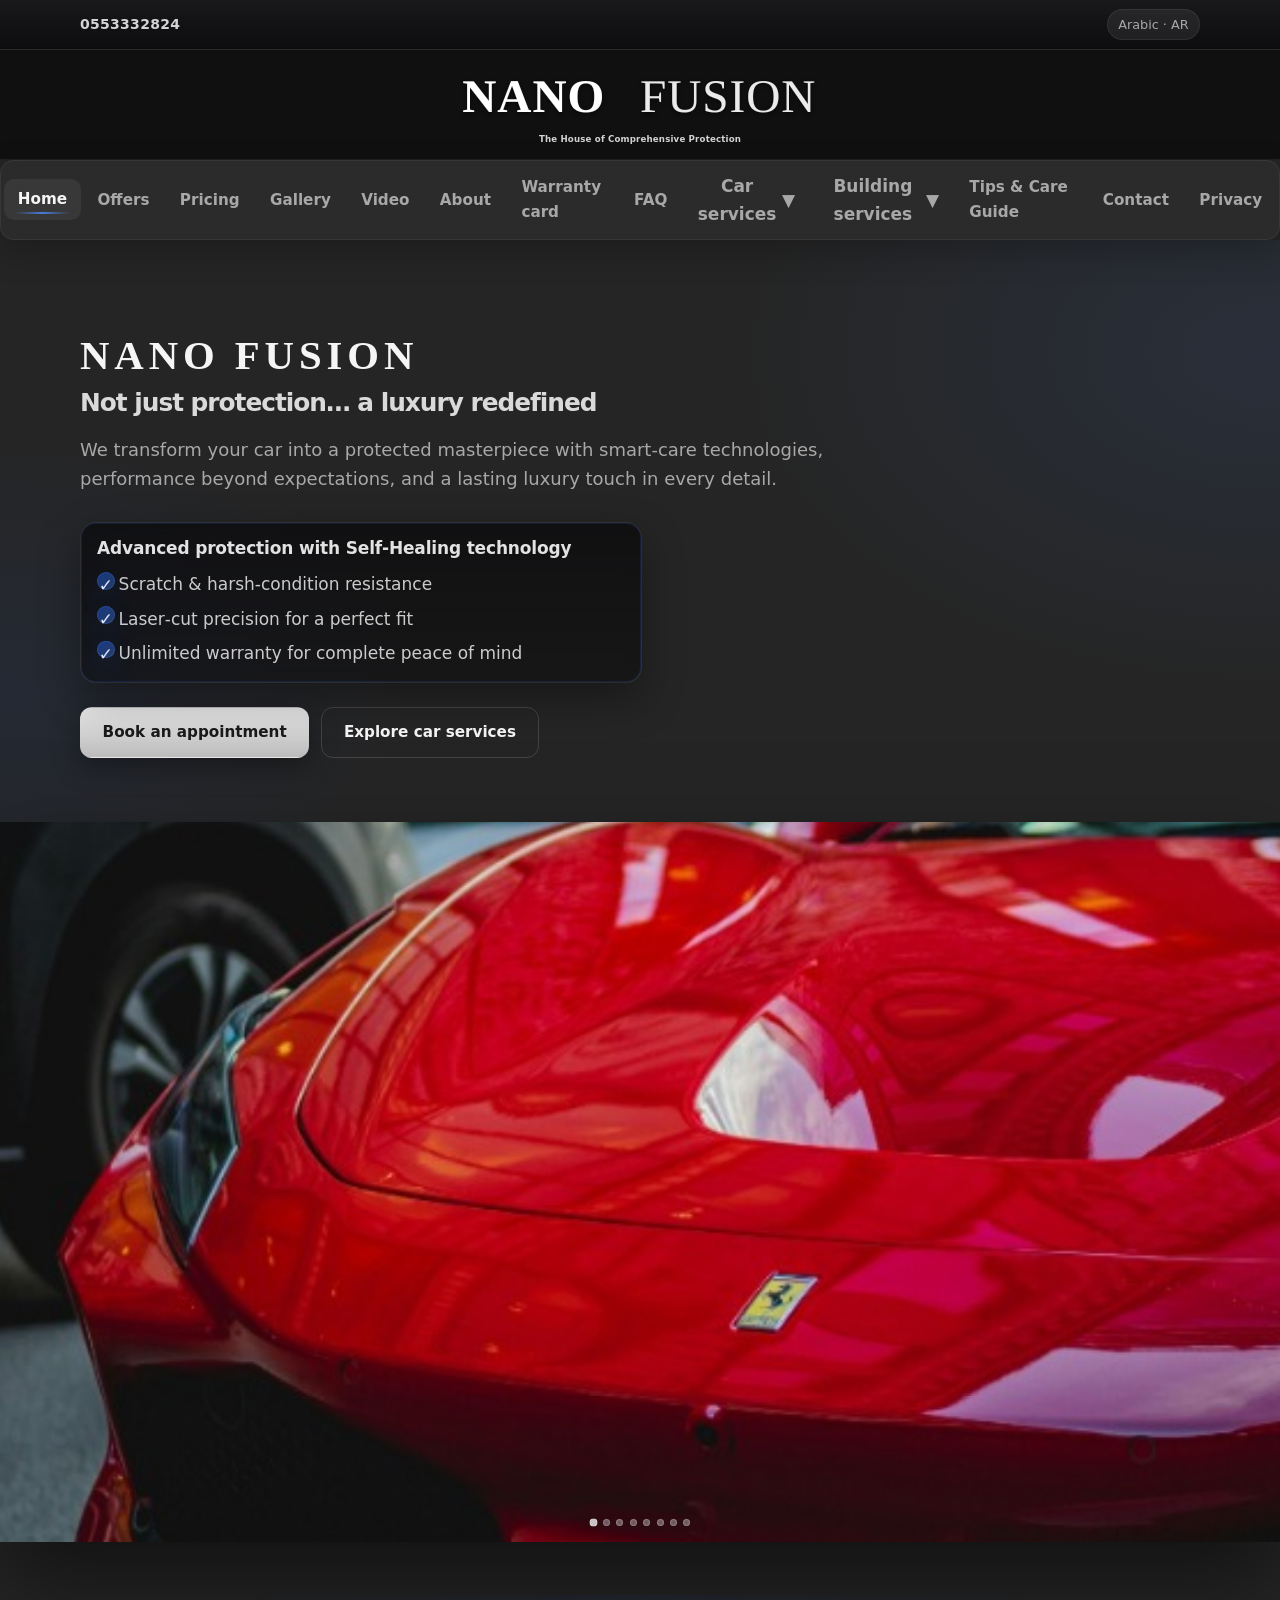
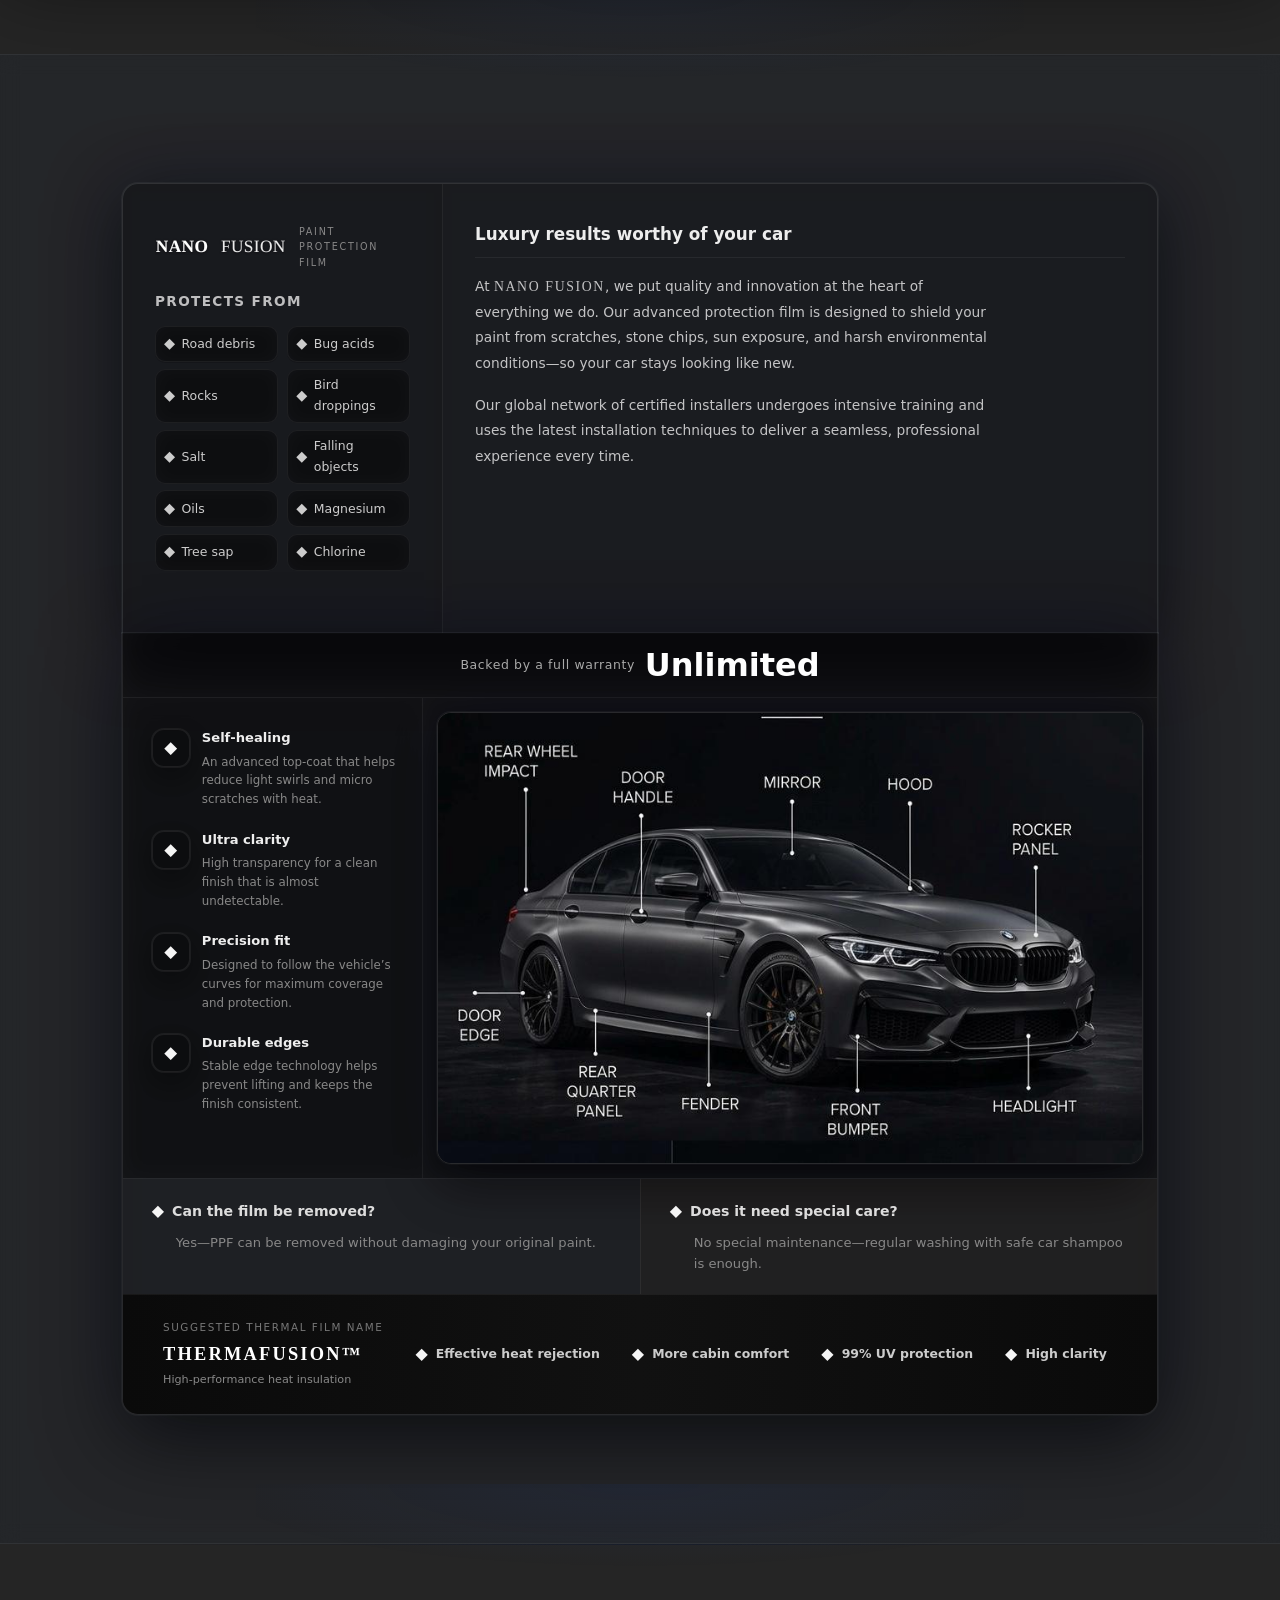
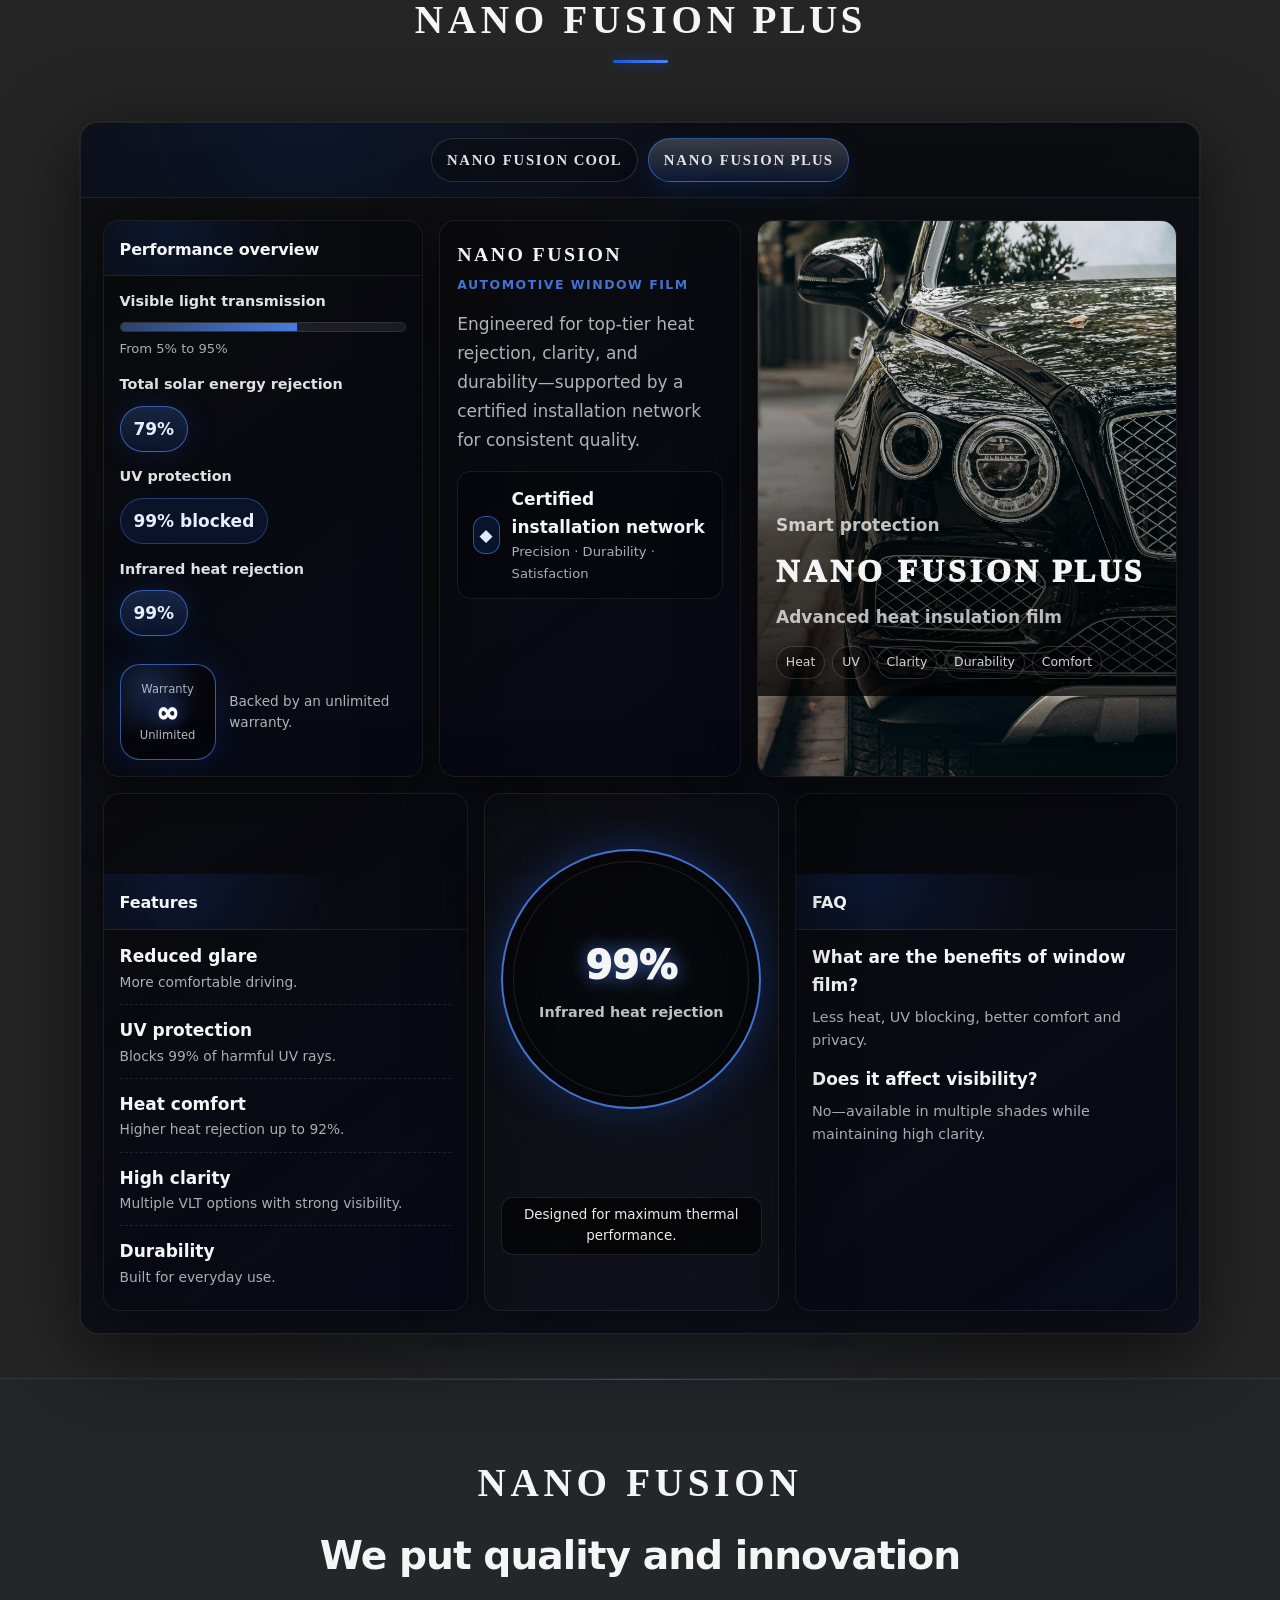
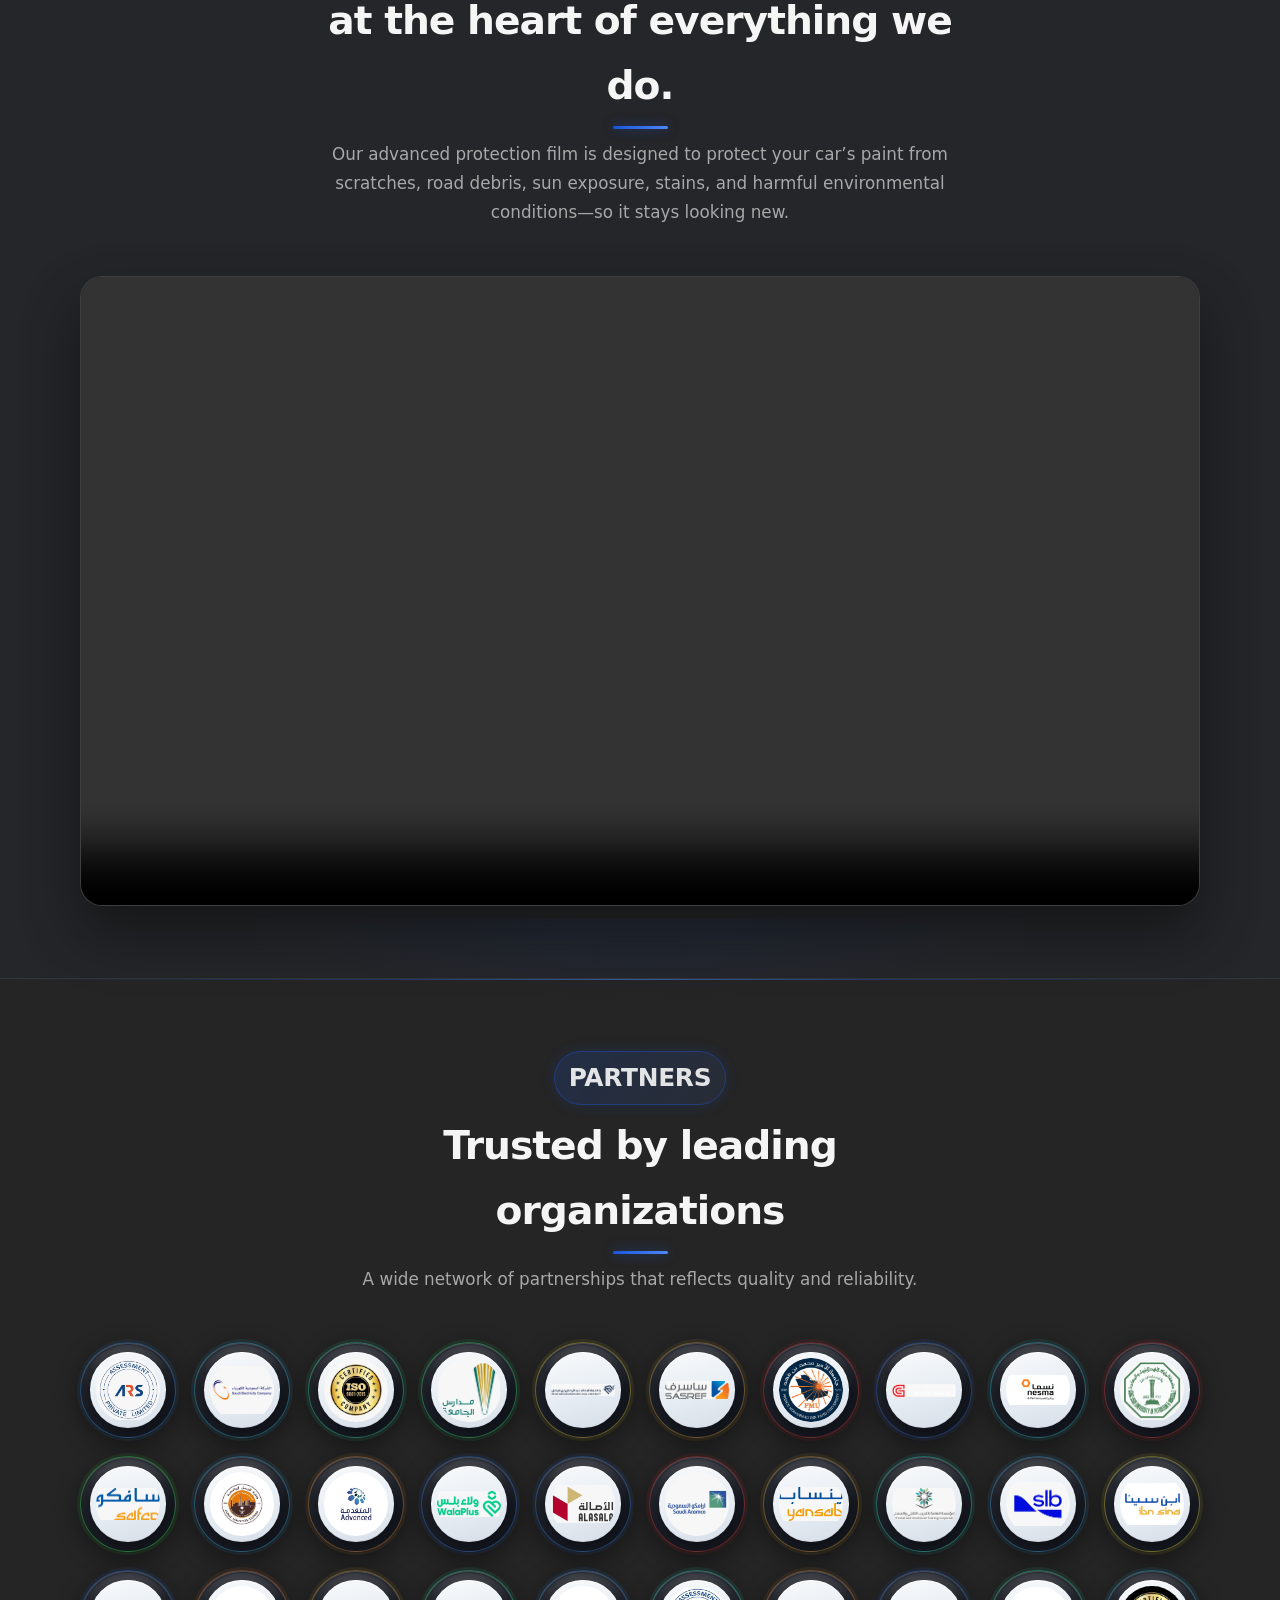
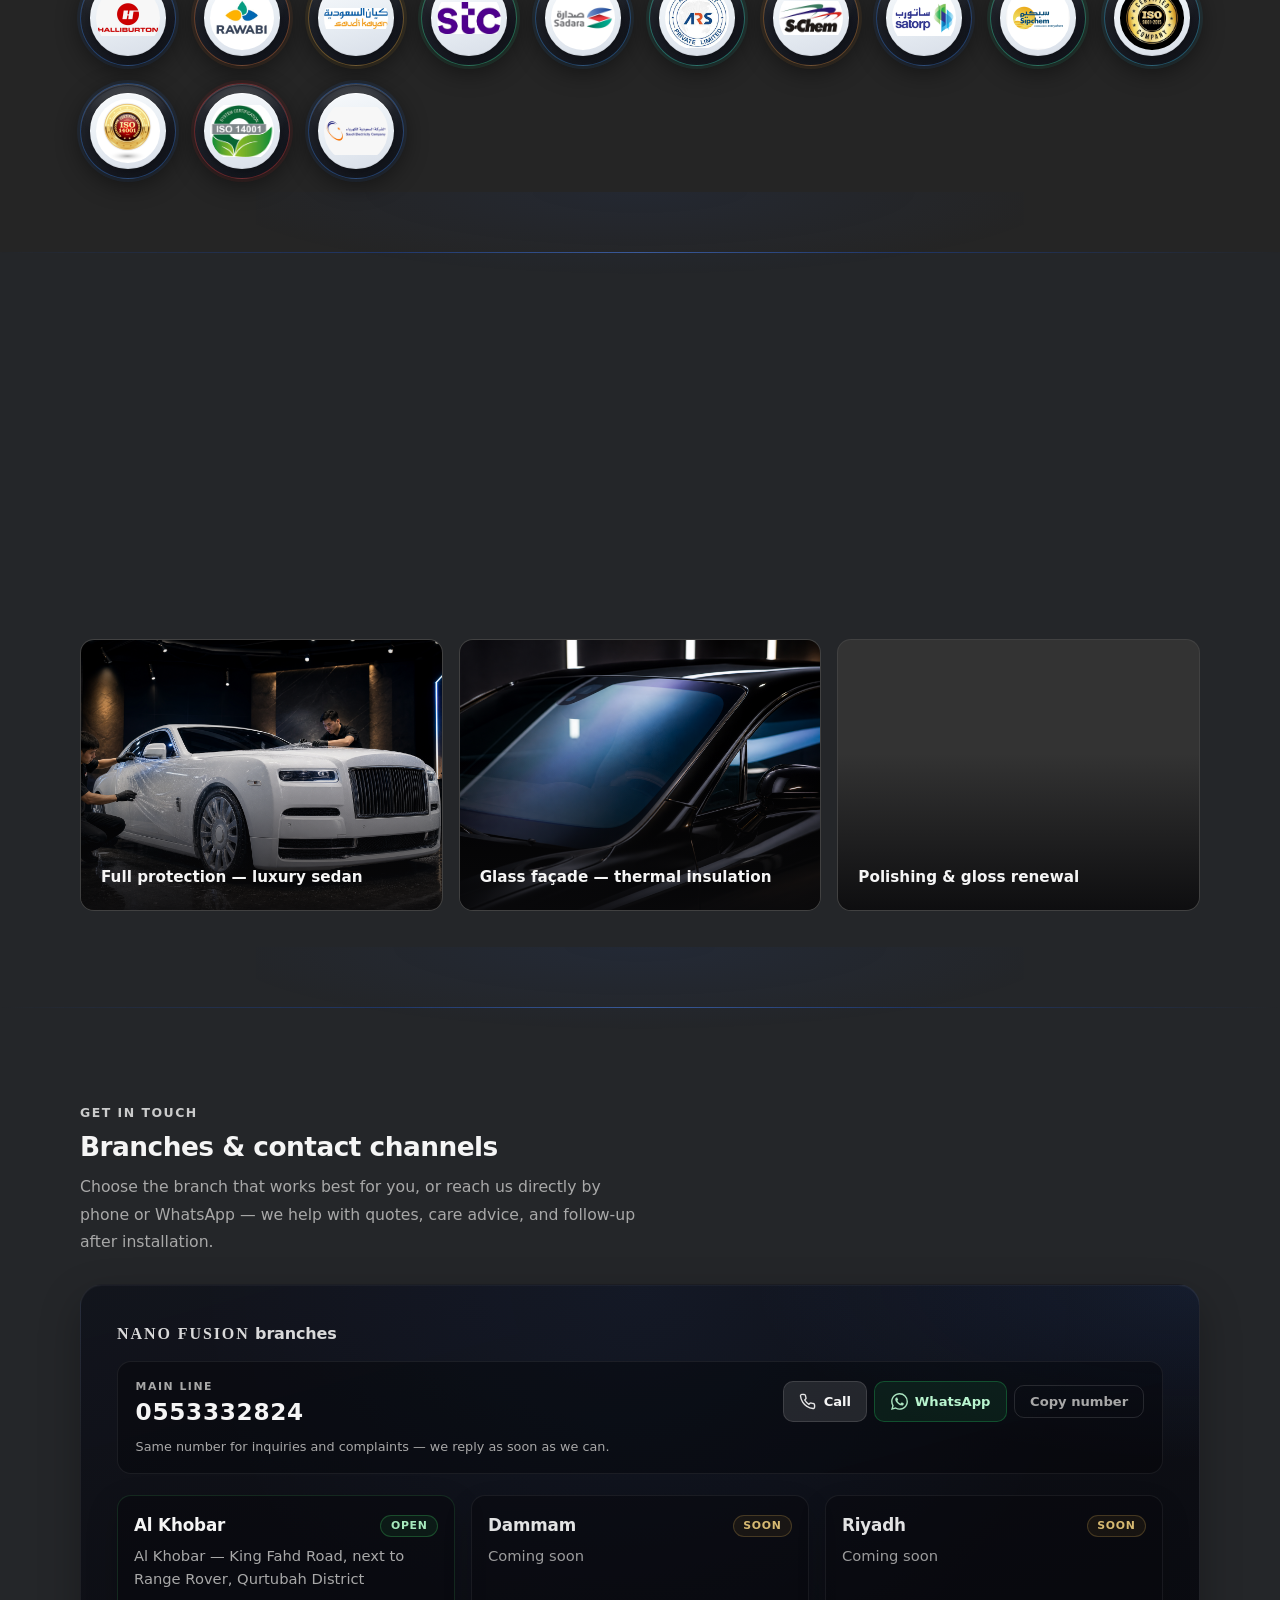
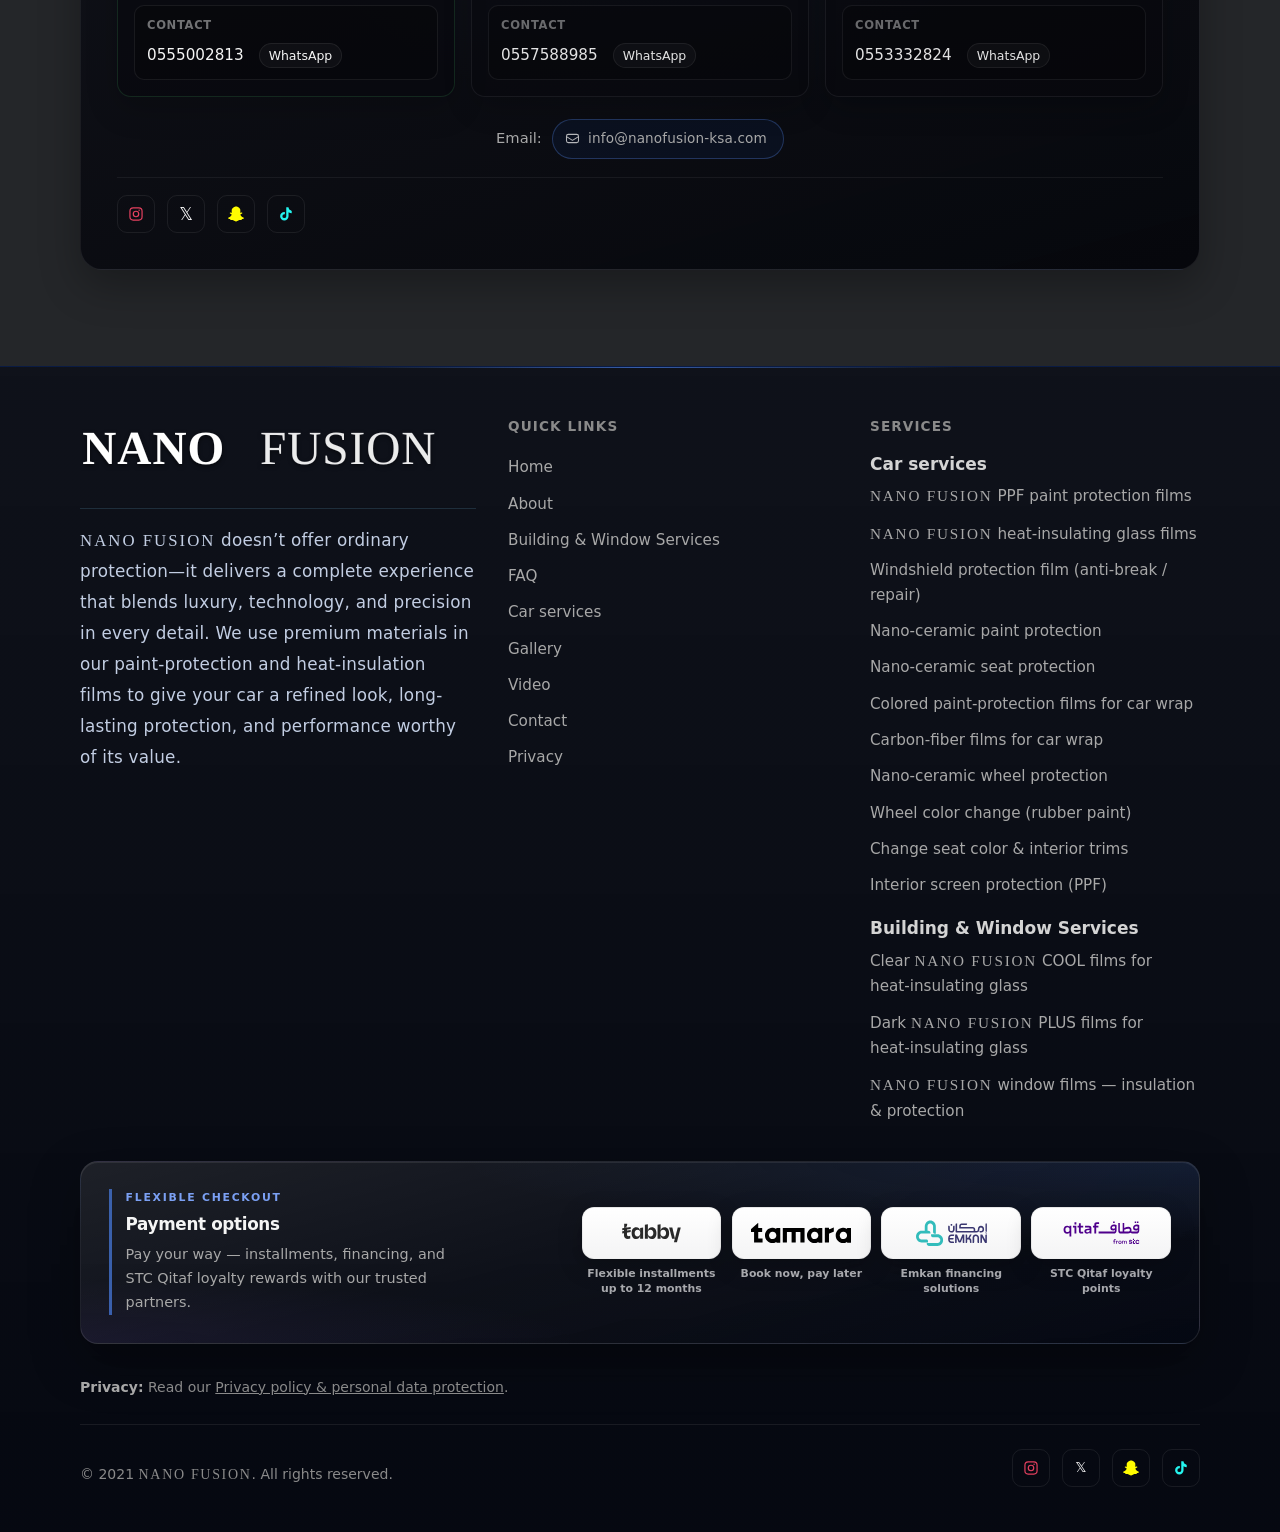
==== commit 139f392f: "Prevent Arabic privacy navigation from flipping to English. Skip the default-English redirect when i" ====
--- a/nanofusion-website/index.html
+++ b/nanofusion-website/index.html
@@ -22,6 +22,9 @@
         window.history.replaceState(null, "", cleaned);
         return;
       }
+      var hasView = !!(params.get("view") || "").trim();
+      var hasHash = !!(window.location.hash || "").replace(/^#/, "");
+      if (hasView || hasHash) return;
       var isRootIndex = /\/index\.html$/i.test(window.location.pathname || "") || /\/$/.test(window.location.pathname || "");
       if (!isRootIndex) return;
       var target = "en/index.html" + (window.location.search || "") + (window.location.hash || "");
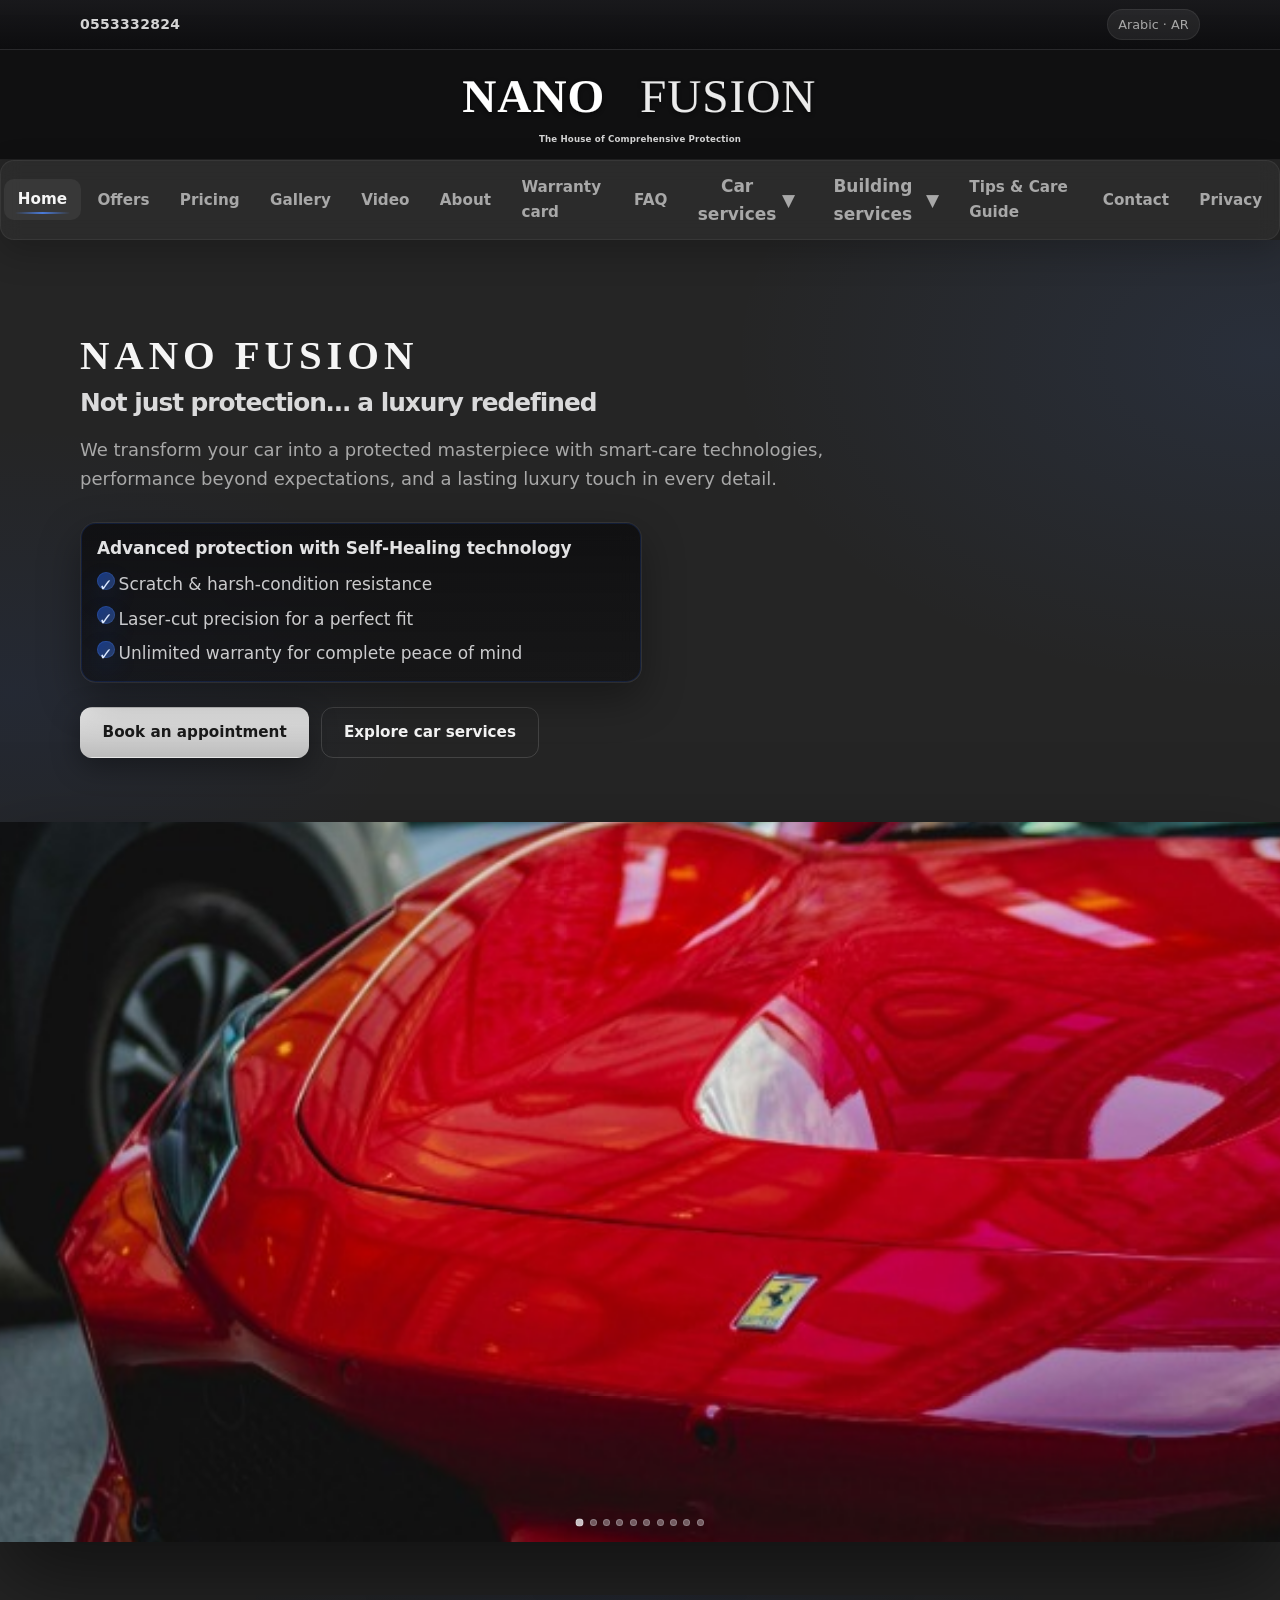
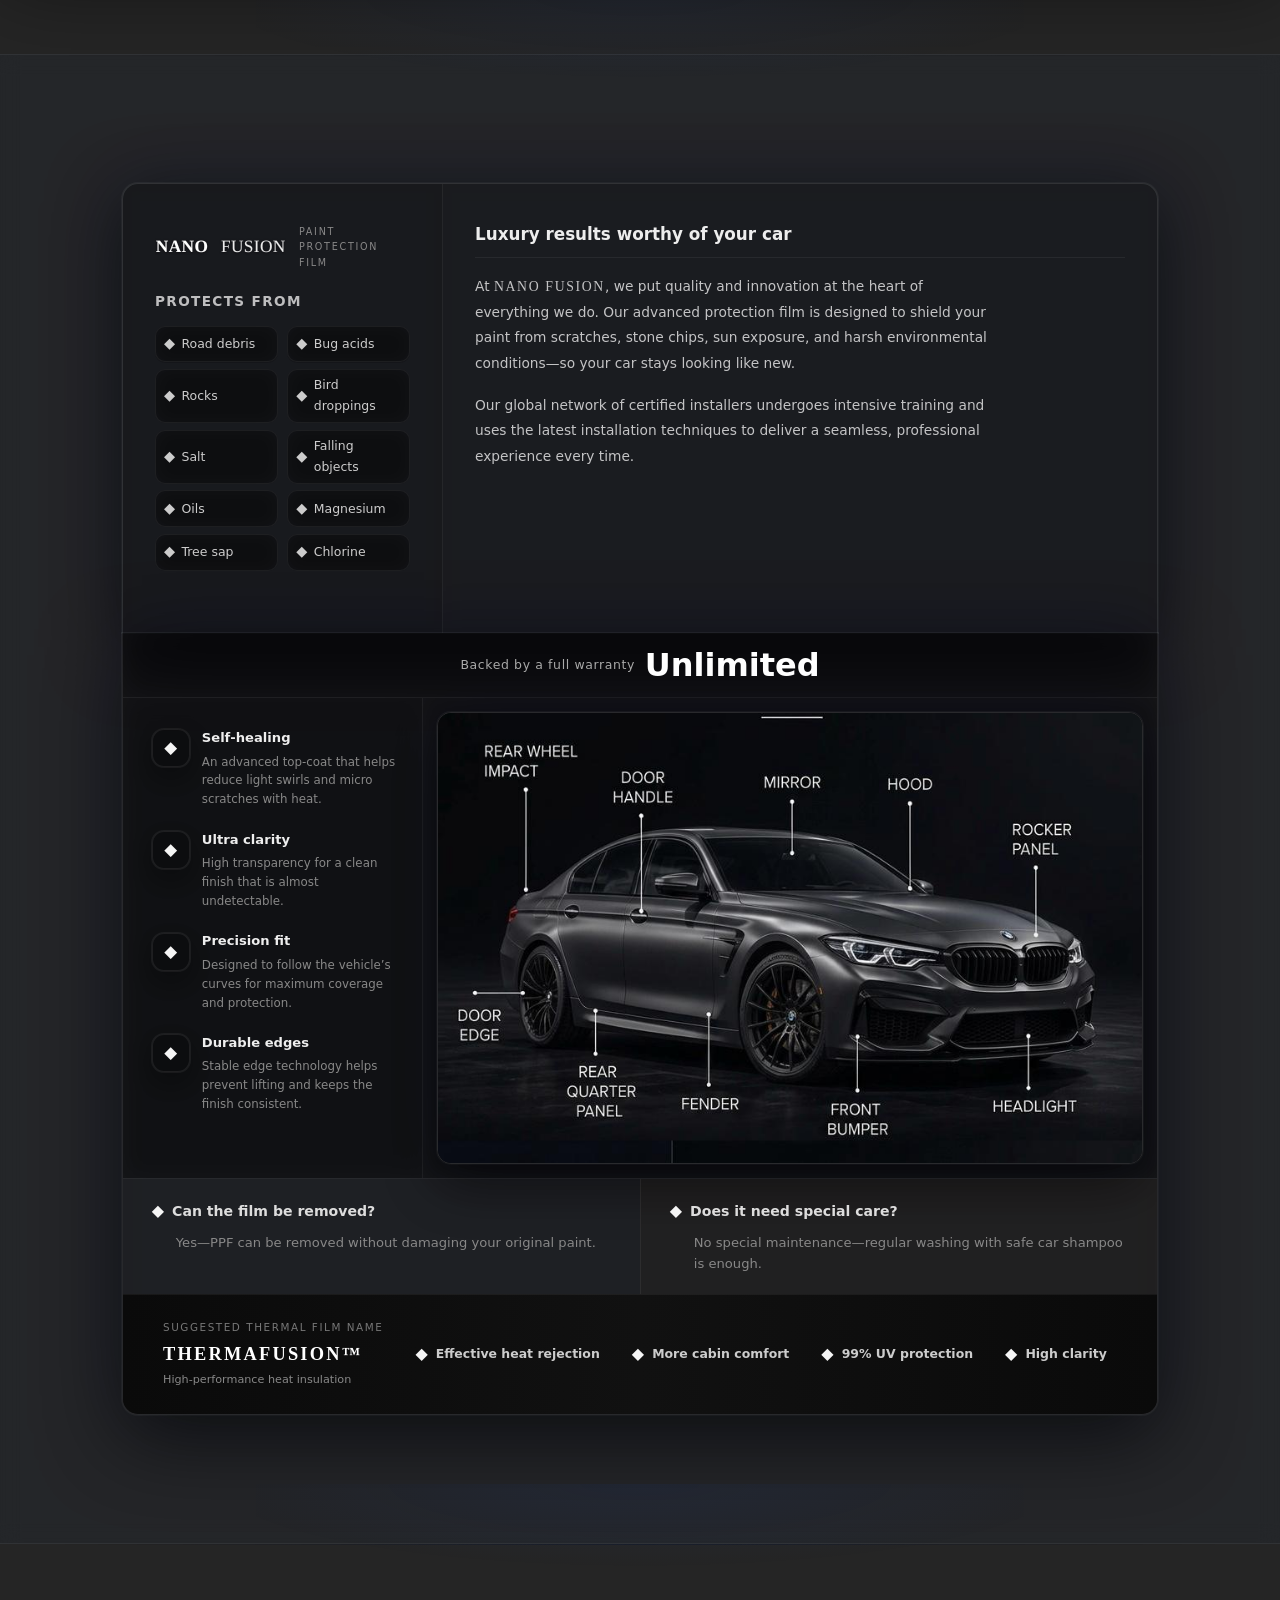
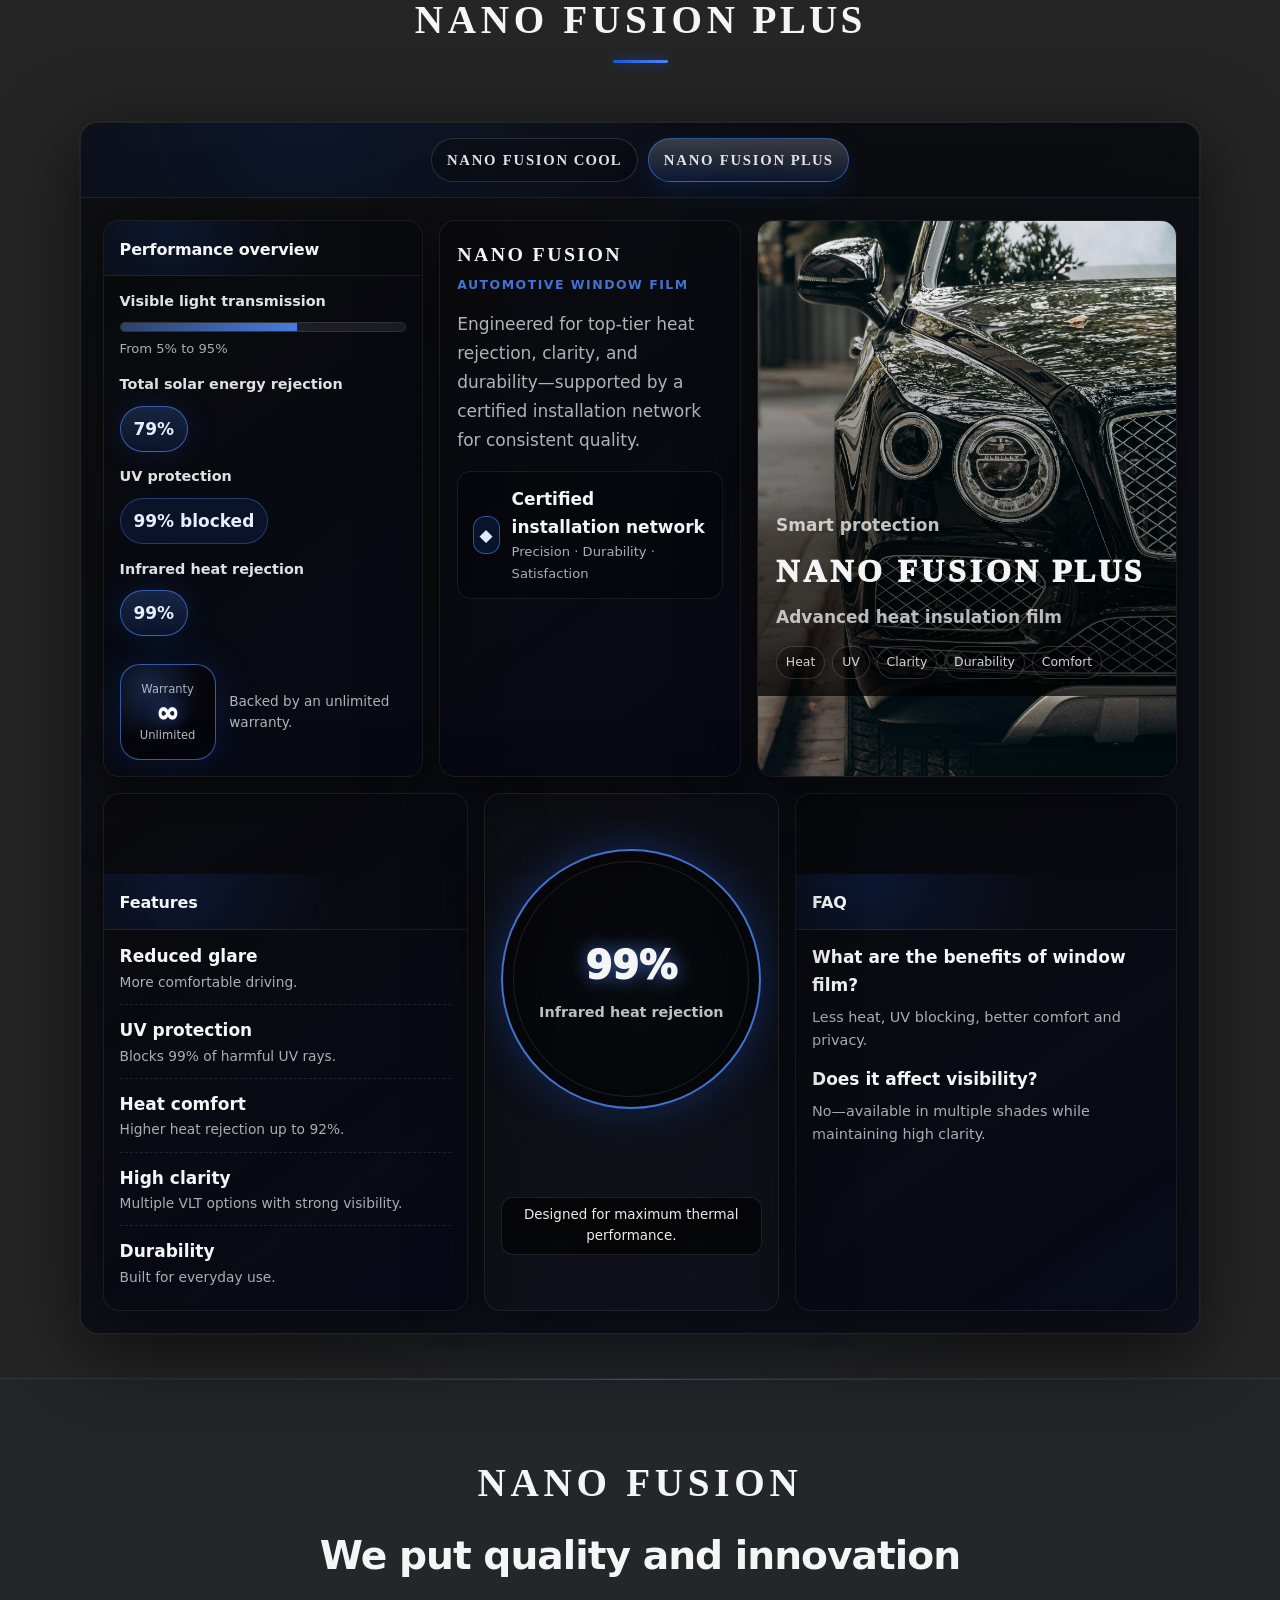
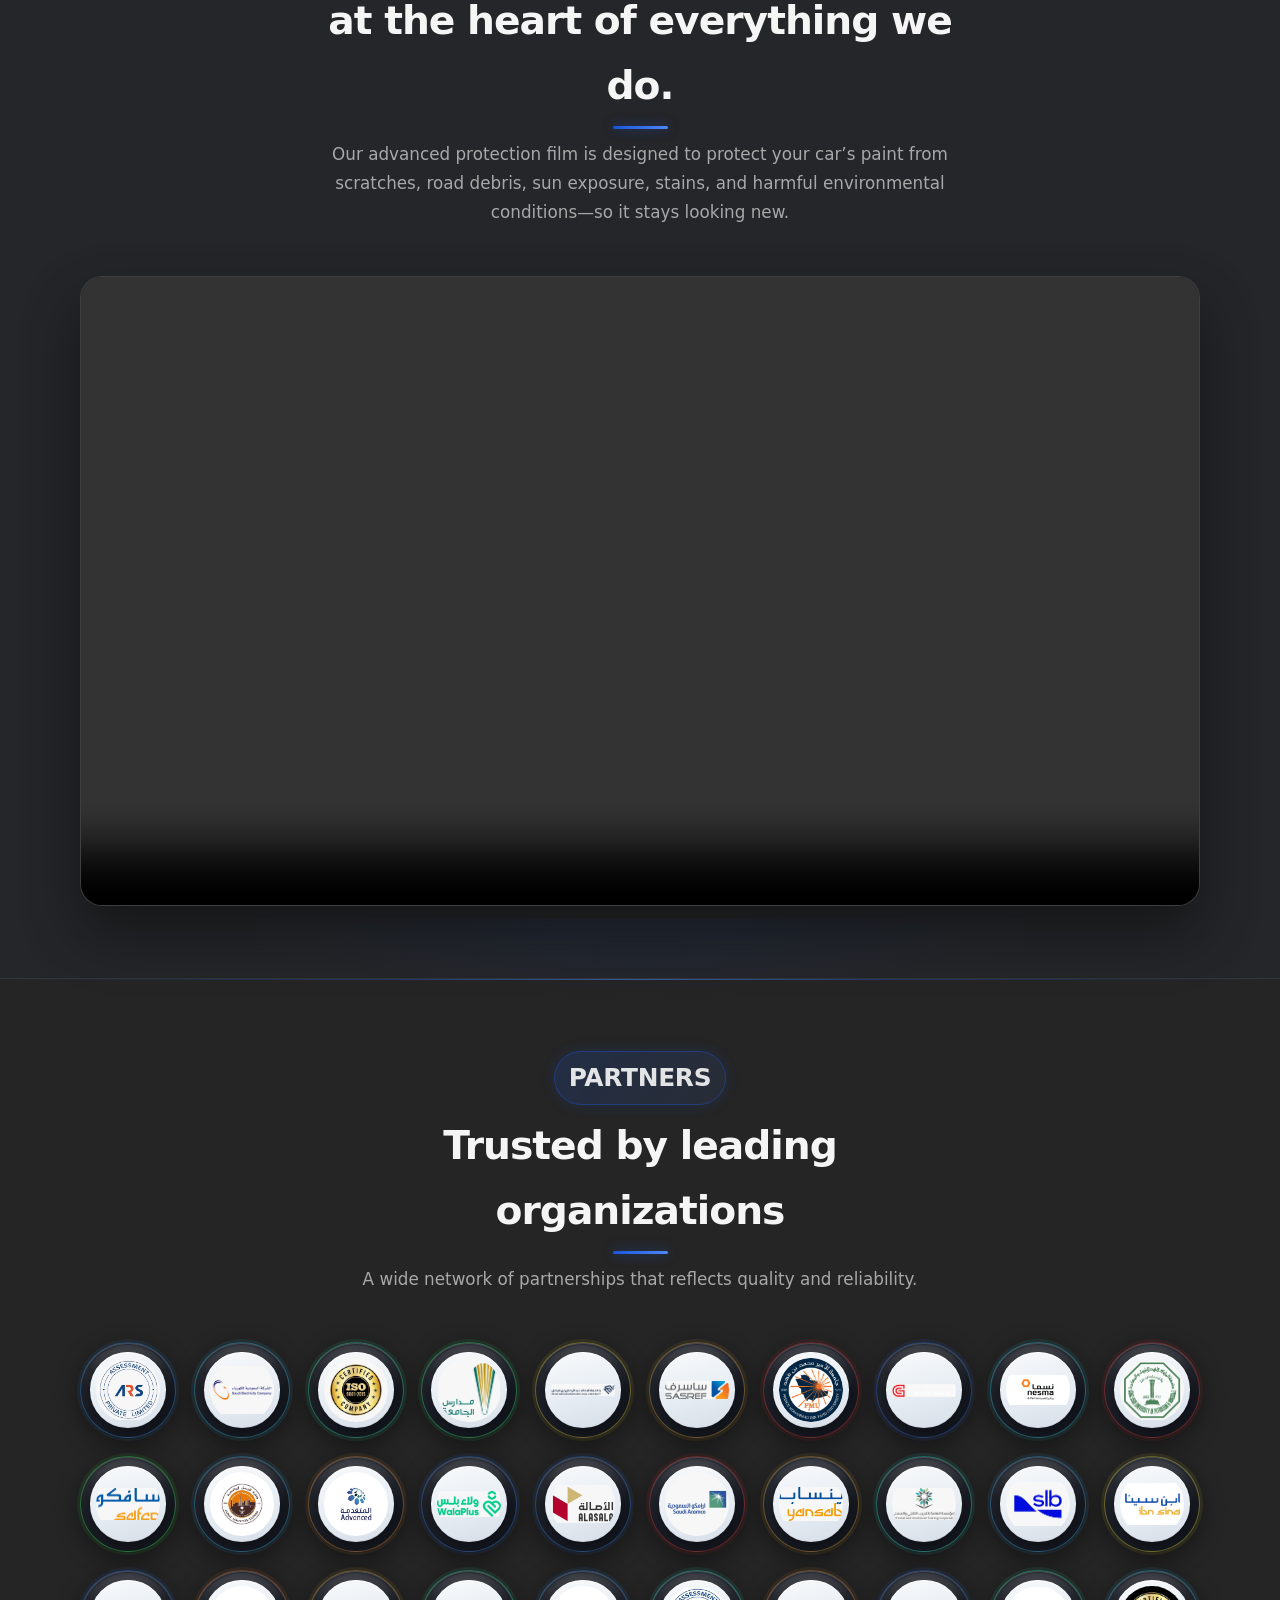
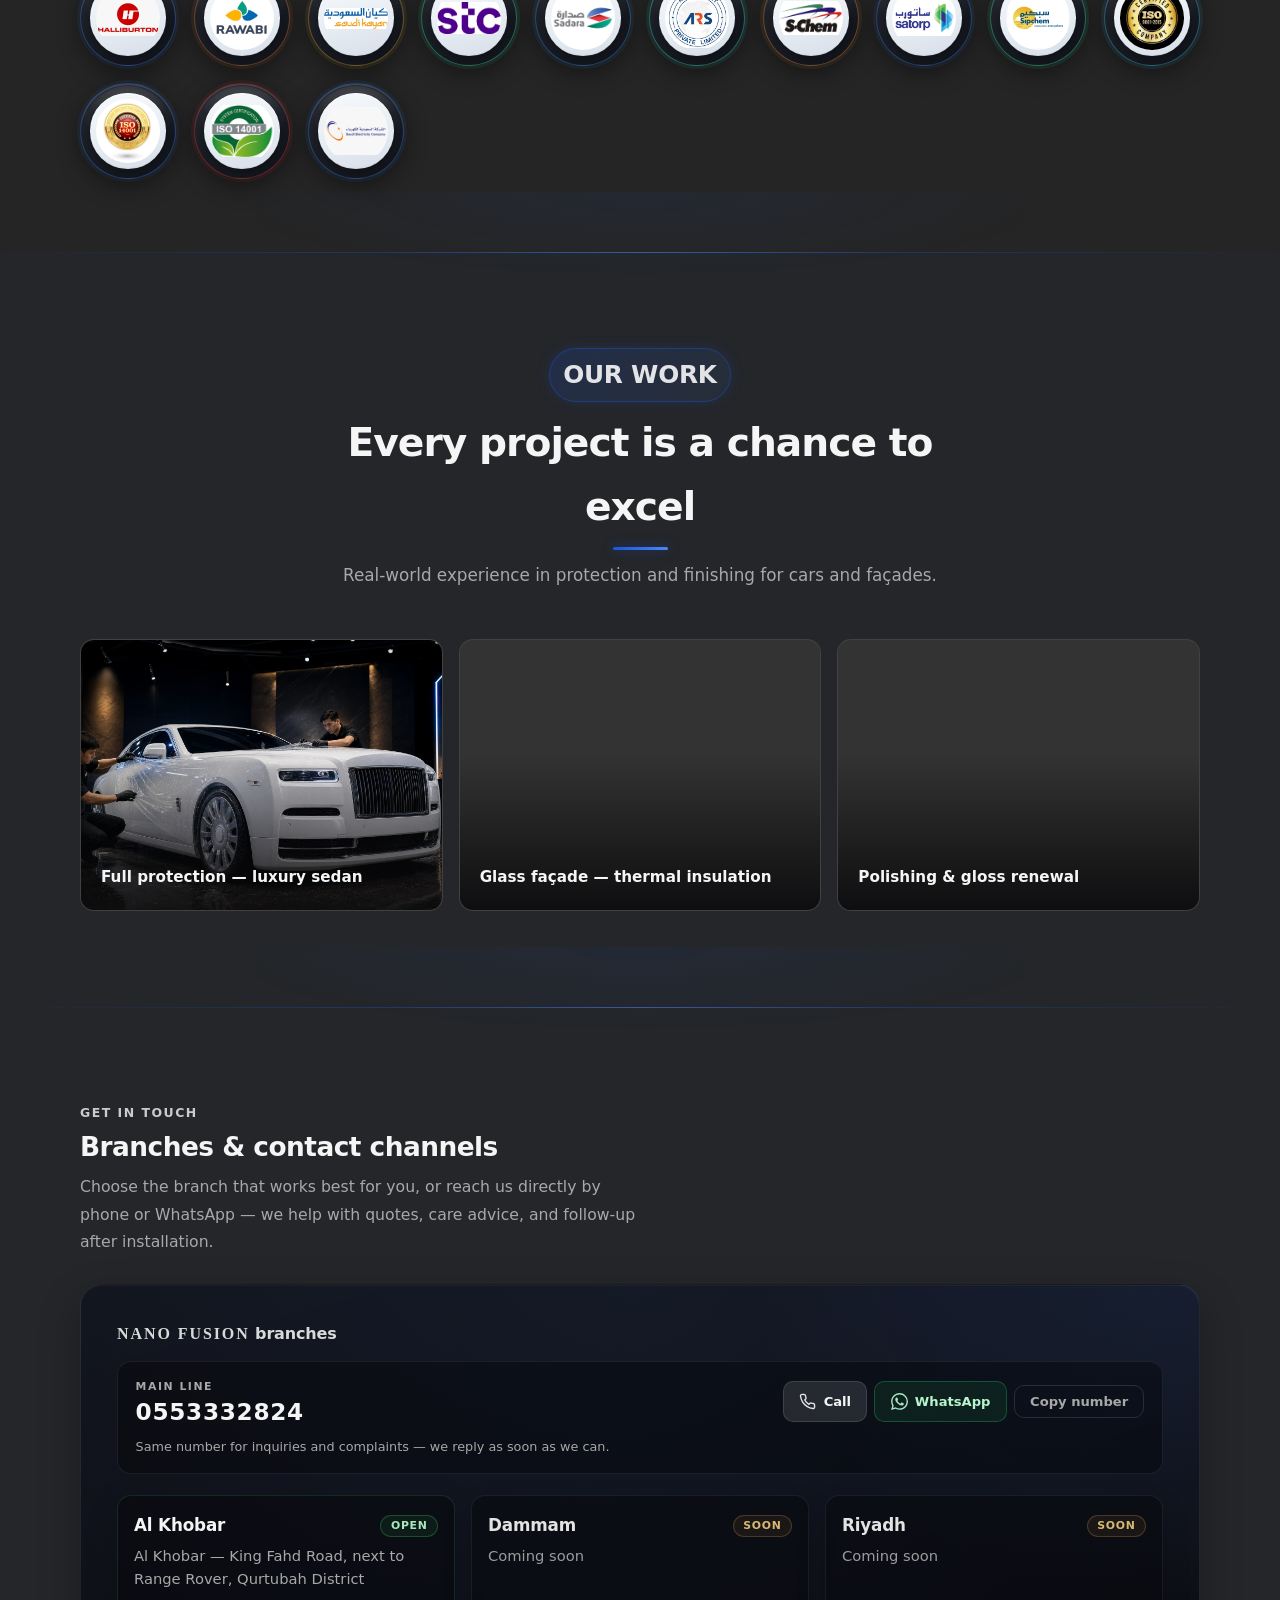
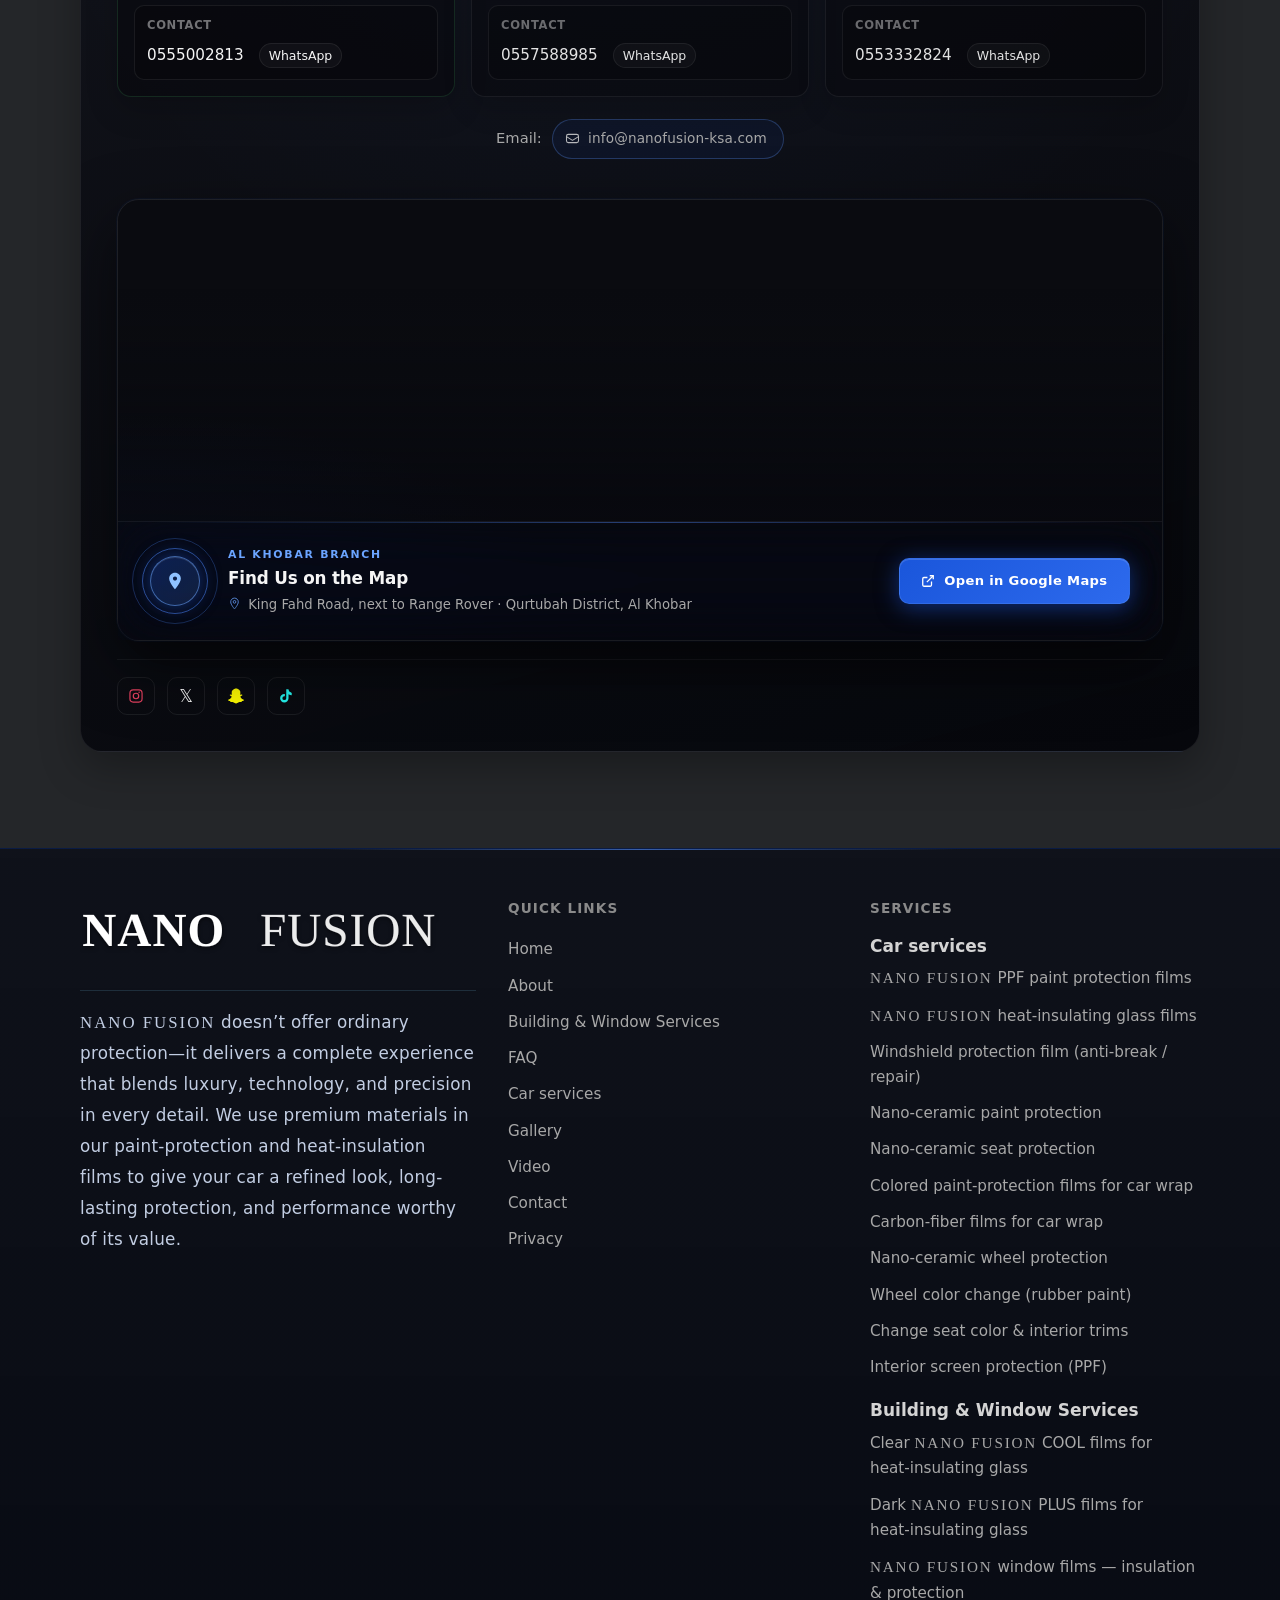
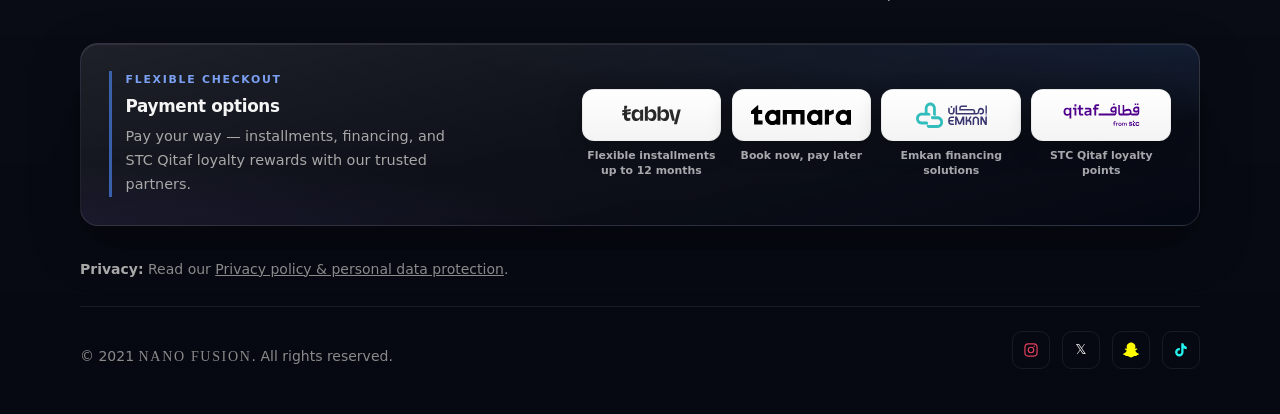
==== commit 03fba48c: "Elevate contact section with premium interactive map experience. Add a luxe Google Maps panel for Al" ====
--- a/nanofusion-website/index.html
+++ b/nanofusion-website/index.html
@@ -141,8 +141,10 @@
             <img class="hero-slide" src="assets/gallery/hero-slides/slide-5.jpg" alt="" width="1200" height="900" loading="lazy" decoding="async" onerror="this.onerror=null;this.src='assets/gallery/placeholder.svg'">
             <img class="hero-slide" src="assets/gallery/hero-slides/slide-6.png" alt="" width="1200" height="900" loading="lazy" decoding="async" onerror="this.onerror=null;this.src='assets/gallery/placeholder.svg'">
             <img class="hero-slide" src="assets/gallery/hero-slides/slide-12.png" alt="" width="1200" height="900" loading="lazy" decoding="async" onerror="this.onerror=null;this.src='assets/gallery/placeholder.svg'">
-            <img class="hero-slide" src="assets/gallery/hero-slides/slide-8.png" alt="" width="1200" height="900" loading="lazy" decoding="async" onerror="this.onerror=null;this.src='assets/gallery/placeholder.svg'">
             <img class="hero-slide" src="assets/gallery/hero-slides/slide-9.png" alt="" width="1200" height="900" loading="lazy" decoding="async" onerror="this.onerror=null;this.src='assets/gallery/placeholder.svg'">
+            <img class="hero-slide" src="assets/gallery/hero-slides/slide-13.png" alt="" width="1200" height="900" loading="lazy" decoding="async" onerror="this.onerror=null;this.src='assets/gallery/placeholder.svg'">
+            <img class="hero-slide" src="assets/gallery/hero-slides/slide-14.png" alt="" width="1200" height="900" loading="lazy" decoding="async" onerror="this.onerror=null;this.src='assets/gallery/placeholder.svg'">
+            <img class="hero-slide" src="assets/gallery/hero-slides/slide-15.png" alt="" width="1200" height="900" loading="lazy" decoding="async" onerror="this.onerror=null;this.src='assets/gallery/placeholder.svg'">
             <div class="hero-dots" aria-hidden="true"></div>
           </div>
           <div class="hero-visual-inner"></div>
@@ -2200,6 +2202,49 @@
                 </a>
               </p>
             </div>
+
+            <!-- فرع الخبر — خريطة تفاعلية -->
+            <div class="location-map reveal">
+              <div class="location-map__frame">
+                <iframe
+                  src="https://maps.google.com/maps?q=الخبر+طريق+الملك+فهد+حي+قرطبة+رنج+روفر&z=15&output=embed&hl=ar"
+                  width="100%"
+                  height="100%"
+                  allowfullscreen=""
+                  loading="lazy"
+                  referrerpolicy="no-referrer-when-downgrade"
+                  title="نانو فيوجن — موقع فرع الخبر على خرائط جوجل"
+                ></iframe>
+                <div class="location-map__veil" aria-hidden="true"></div>
+              </div>
+              <div class="location-map__panel">
+                <div class="location-map__pin-wrap">
+                  <div class="location-map__pin-icon">
+                    <svg viewBox="0 0 24 24" fill="currentColor" width="20" height="20" aria-hidden="true"><path d="M12 2C8.13 2 5 5.13 5 9c0 5.25 7 13 7 13s7-7.75 7-13c0-3.87-3.13-7-7-7zm0 9.5c-1.38 0-2.5-1.12-2.5-2.5s1.12-2.5 2.5-2.5 2.5 1.12 2.5 2.5-1.12 2.5-2.5 2.5z"/></svg>
+                  </div>
+                  <span class="location-map__pin-ring" aria-hidden="true"></span>
+                  <span class="location-map__pin-ring2" aria-hidden="true"></span>
+                </div>
+                <div class="location-map__info">
+                  <p class="location-map__eyebrow">فرع الخبر</p>
+                  <h4 class="location-map__name">موقعنا على الخريطة</h4>
+                  <p class="location-map__addr">
+                    <svg viewBox="0 0 24 24" fill="none" stroke="currentColor" stroke-width="1.8" width="13" height="13" aria-hidden="true"><path d="M12 2C8.13 2 5 5.13 5 9c0 5.25 7 13 7 13s7-7.75 7-13c0-3.87-3.13-7-7-7z"/><circle cx="12" cy="9" r="2.5"/></svg>
+                    طريق الملك فهد، بجوار رنج روفر · حي قرطبة، الخبر
+                  </p>
+                </div>
+                <a
+                  class="location-map__cta"
+                  href="https://maps.app.goo.gl/TfTU17uYSw5vfJP16"
+                  target="_blank"
+                  rel="noopener noreferrer"
+                  aria-label="افتح موقع نانو فيوجن الخبر في خرائط جوجل"
+                >
+                  <svg viewBox="0 0 24 24" fill="none" stroke="currentColor" stroke-width="2.2" width="14" height="14" aria-hidden="true"><path d="M18 13v6a2 2 0 0 1-2 2H5a2 2 0 0 1-2-2V8a2 2 0 0 1 2-2h6"/><polyline points="15 3 21 3 21 9"/><line x1="10" y1="14" x2="21" y2="3"/></svg>
+                  افتح في خرائط جوجل
+                </a>
+              </div>
+            </div>
             <div class="social contact-social" aria-label="تابعنا">
               <a class="social-link social-link--instagram" href="https://www.instagram.com/nanofusion__khober?igsh=b2plcnZnb3MzajNh&utm_source=qr" target="_blank" rel="noopener noreferrer" aria-label="Instagram"><svg viewBox="0 0 24 24" fill="currentColor" width="16" height="16"><path d="M7.75 2h8.5A5.76 5.76 0 0 1 22 7.75v8.5A5.76 5.76 0 0 1 16.25 22h-8.5A5.76 5.76 0 0 1 2 16.25v-8.5A5.76 5.76 0 0 1 7.75 2zm0 1.8A3.96 3.96 0 0 0 3.8 7.75v8.5a3.96 3.96 0 0 0 3.95 3.95h8.5a3.96 3.96 0 0 0 3.95-3.95v-8.5a3.96 3.96 0 0 0-3.95-3.95h-8.5zm8.95 1.35a1.1 1.1 0 1 1 0 2.2 1.1 1.1 0 0 1 0-2.2zM12 7a5 5 0 1 1 0 10 5 5 0 0 1 0-10zm0 1.8a3.2 3.2 0 1 0 0 6.4 3.2 3.2 0 0 0 0-6.4z"/></svg></a>
               <a class="social-link social-link--x" href="https://x.com/nanofusion28?s=21" target="_blank" rel="noopener noreferrer" aria-label="X">𝕏</a>
--- a/nanofusion-website/css/main.css
+++ b/nanofusion-website/css/main.css
@@ -7360,3 +7360,202 @@
   .psvc__table-row { grid-template-columns: 1fr; }
   .brochure-grid { grid-template-columns: repeat(2, minmax(0, 1fr)); gap: 0.85rem; }
 }
+
+/* ══════════════════════════════════════════════════════════════════
+   Location Map — Premium
+   ══════════════════════════════════════════════════════════════════ */
+.location-map {
+  margin-top: 2.5rem;
+  border-radius: var(--radius-lg);
+  overflow: hidden;
+  position: relative;
+  border: 1px solid rgba(255, 255, 255, 0.07);
+  box-shadow:
+    inset 0 1px 0 rgba(255, 255, 255, 0.04),
+    0 24px 64px rgba(0, 0, 0, 0.55),
+    0 0 0 1px rgba(26, 86, 219, 0.06);
+}
+
+/* map frame — full width, fixed height */
+.location-map__frame {
+  position: relative;
+  height: 440px;
+  overflow: hidden;
+  background: #0a0b10;
+}
+@media (max-width: 699px) {
+  .location-map__frame { height: 310px; }
+}
+
+.location-map__frame iframe {
+  width: 100%;
+  height: 100%;
+  display: block;
+  border: 0;
+  filter: saturate(0.38) brightness(0.68) contrast(1.18);
+  transition: filter 0.5s var(--ease);
+}
+.location-map:hover .location-map__frame iframe {
+  filter: saturate(0.6) brightness(0.8) contrast(1.1);
+}
+
+/* Dark gradient veil — creates depth over the map */
+.location-map__veil {
+  position: absolute;
+  inset: 0;
+  background:
+    linear-gradient(to top,  rgba(7, 8, 14, 0.97) 0%,
+                              rgba(7, 8, 14, 0.65) 32%,
+                              rgba(7, 8, 14, 0.15) 60%,
+                              transparent          80%),
+    radial-gradient(ellipse 70% 80% at 0% 100%, rgba(26, 86, 219, 0.13), transparent 65%);
+  pointer-events: none;
+}
+
+/* Floating glass info panel — absolute, anchored to bottom of map */
+.location-map__panel {
+  position: absolute;
+  bottom: 0;
+  inset-inline-start: 0;
+  inset-inline-end: 0;
+  display: flex;
+  align-items: center;
+  flex-wrap: wrap;
+  gap: 1rem 1.75rem;
+  padding: 1.5rem 2rem;
+  backdrop-filter: blur(28px) saturate(1.8);
+  -webkit-backdrop-filter: blur(28px) saturate(1.8);
+  border-top: 1px solid rgba(255, 255, 255, 0.06);
+  z-index: 4;
+}
+/* Subtle top-edge shimmer */
+.location-map__panel::before {
+  content: "";
+  position: absolute;
+  top: 0;
+  inset-inline-start: 2rem;
+  inset-inline-end: 2rem;
+  height: 1px;
+  background: linear-gradient(90deg, transparent, rgba(77, 134, 245, 0.45), transparent);
+  pointer-events: none;
+}
+
+/* Pulsing location pin */
+.location-map__pin-wrap {
+  width: 50px;
+  height: 50px;
+  position: relative;
+  display: flex;
+  align-items: center;
+  justify-content: center;
+  flex-shrink: 0;
+}
+.location-map__pin-icon {
+  width: 50px;
+  height: 50px;
+  border-radius: 50%;
+  background: linear-gradient(135deg, rgba(26, 86, 219, 0.3), rgba(77, 134, 245, 0.18));
+  border: 1.5px solid rgba(107, 164, 255, 0.55);
+  display: flex;
+  align-items: center;
+  justify-content: center;
+  color: #90c2ff;
+  position: relative;
+  z-index: 2;
+  box-shadow:
+    0 0 20px rgba(26, 86, 219, 0.5),
+    inset 0 1px 0 rgba(255, 255, 255, 0.12);
+}
+.location-map__pin-ring {
+  position: absolute;
+  inset: -8px;
+  border-radius: 50%;
+  border: 1.5px solid rgba(77, 134, 245, 0.55);
+  animation: lm-pulse 2.6s ease-out infinite;
+}
+.location-map__pin-ring2 {
+  position: absolute;
+  inset: -18px;
+  border-radius: 50%;
+  border: 1px solid rgba(77, 134, 245, 0.28);
+  animation: lm-pulse 2.6s ease-out infinite 1.1s;
+}
+@keyframes lm-pulse {
+  0%   { transform: scale(1);   opacity: 0.75; }
+  75%  { transform: scale(1.2); opacity: 0; }
+  100% { transform: scale(1.2); opacity: 0; }
+}
+
+/* Text block */
+.location-map__info {
+  flex: 1;
+  min-width: 160px;
+}
+.location-map__eyebrow {
+  margin: 0 0 0.25rem;
+  font-size: 0.68rem;
+  font-weight: 700;
+  letter-spacing: 0.16em;
+  text-transform: uppercase;
+  color: var(--nb-3);
+}
+.location-map__name {
+  margin: 0 0 0.35rem;
+  font-size: 1.05rem;
+  font-weight: 800;
+  color: var(--text);
+  line-height: 1.25;
+  letter-spacing: -0.01em;
+}
+.location-map__addr {
+  margin: 0;
+  font-size: 0.825rem;
+  color: var(--muted);
+  line-height: 1.65;
+  display: flex;
+  gap: 0.45rem;
+  align-items: flex-start;
+}
+.location-map__addr svg {
+  flex-shrink: 0;
+  margin-top: 0.2em;
+  color: var(--nb-3);
+  opacity: 0.8;
+}
+
+/* CTA button — premium gradient */
+.location-map__cta {
+  display: inline-flex;
+  align-items: center;
+  gap: 0.55rem;
+  padding: 0.68rem 1.35rem;
+  background: linear-gradient(135deg, #1a56db 0%, #2d6aed 100%);
+  color: #fff;
+  border-radius: 10px;
+  font-size: 0.82rem;
+  font-weight: 700;
+  letter-spacing: 0.025em;
+  white-space: nowrap;
+  flex-shrink: 0;
+  text-decoration: none;
+  border: 1px solid rgba(107, 164, 255, 0.25);
+  box-shadow:
+    0 4px 22px rgba(26, 86, 219, 0.5),
+    inset 0 1px 0 rgba(255, 255, 255, 0.15);
+  transition: box-shadow 0.22s var(--ease), transform 0.18s var(--ease), background 0.22s;
+}
+.location-map__cta:hover {
+  background: linear-gradient(135deg, #2060e8 0%, #4d86f5 100%);
+  box-shadow:
+    0 6px 30px rgba(26, 86, 219, 0.65),
+    inset 0 1px 0 rgba(255, 255, 255, 0.22);
+  transform: translateY(-2px);
+}
+.location-map__cta:active {
+  transform: translateY(0);
+}
+
+@media (max-width: 520px) {
+  .location-map__panel { padding: 1.25rem 1.25rem; gap: 0.85rem 1.25rem; }
+  .location-map__cta { width: 100%; justify-content: center; }
+}
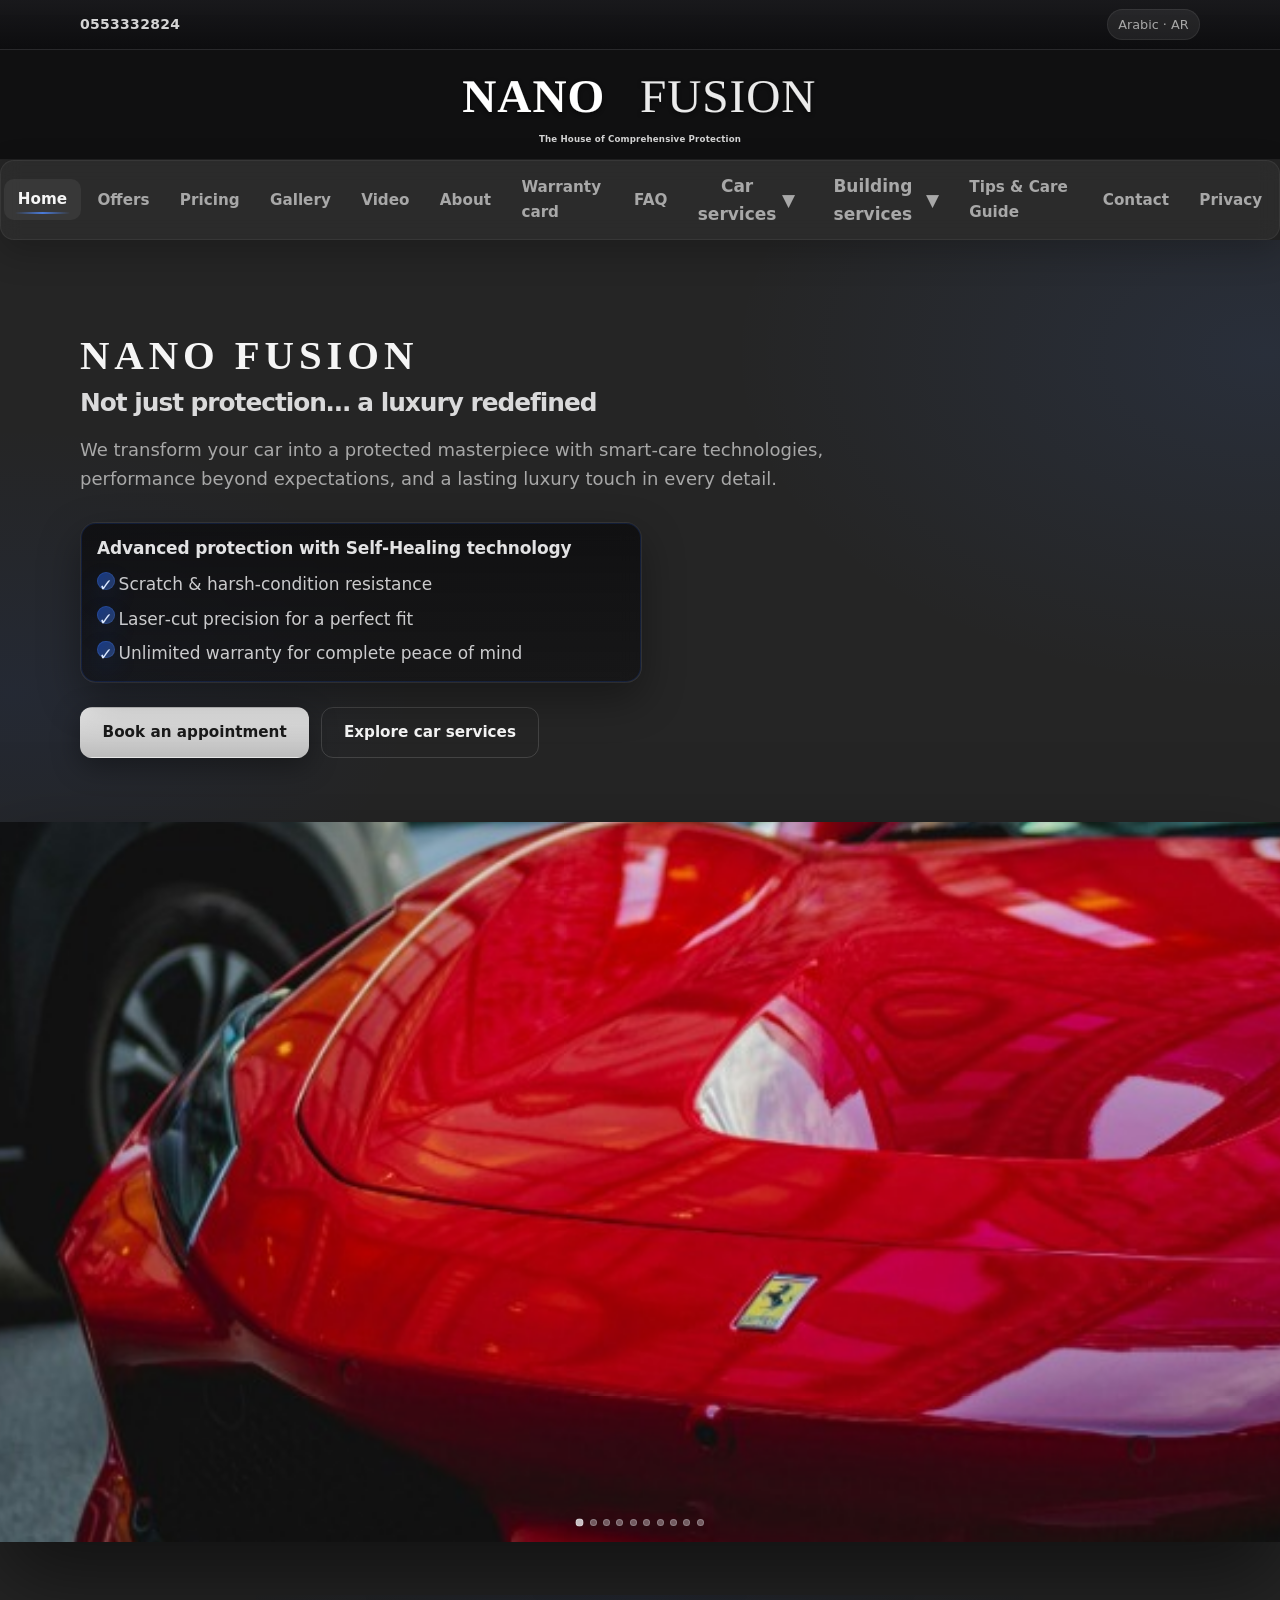
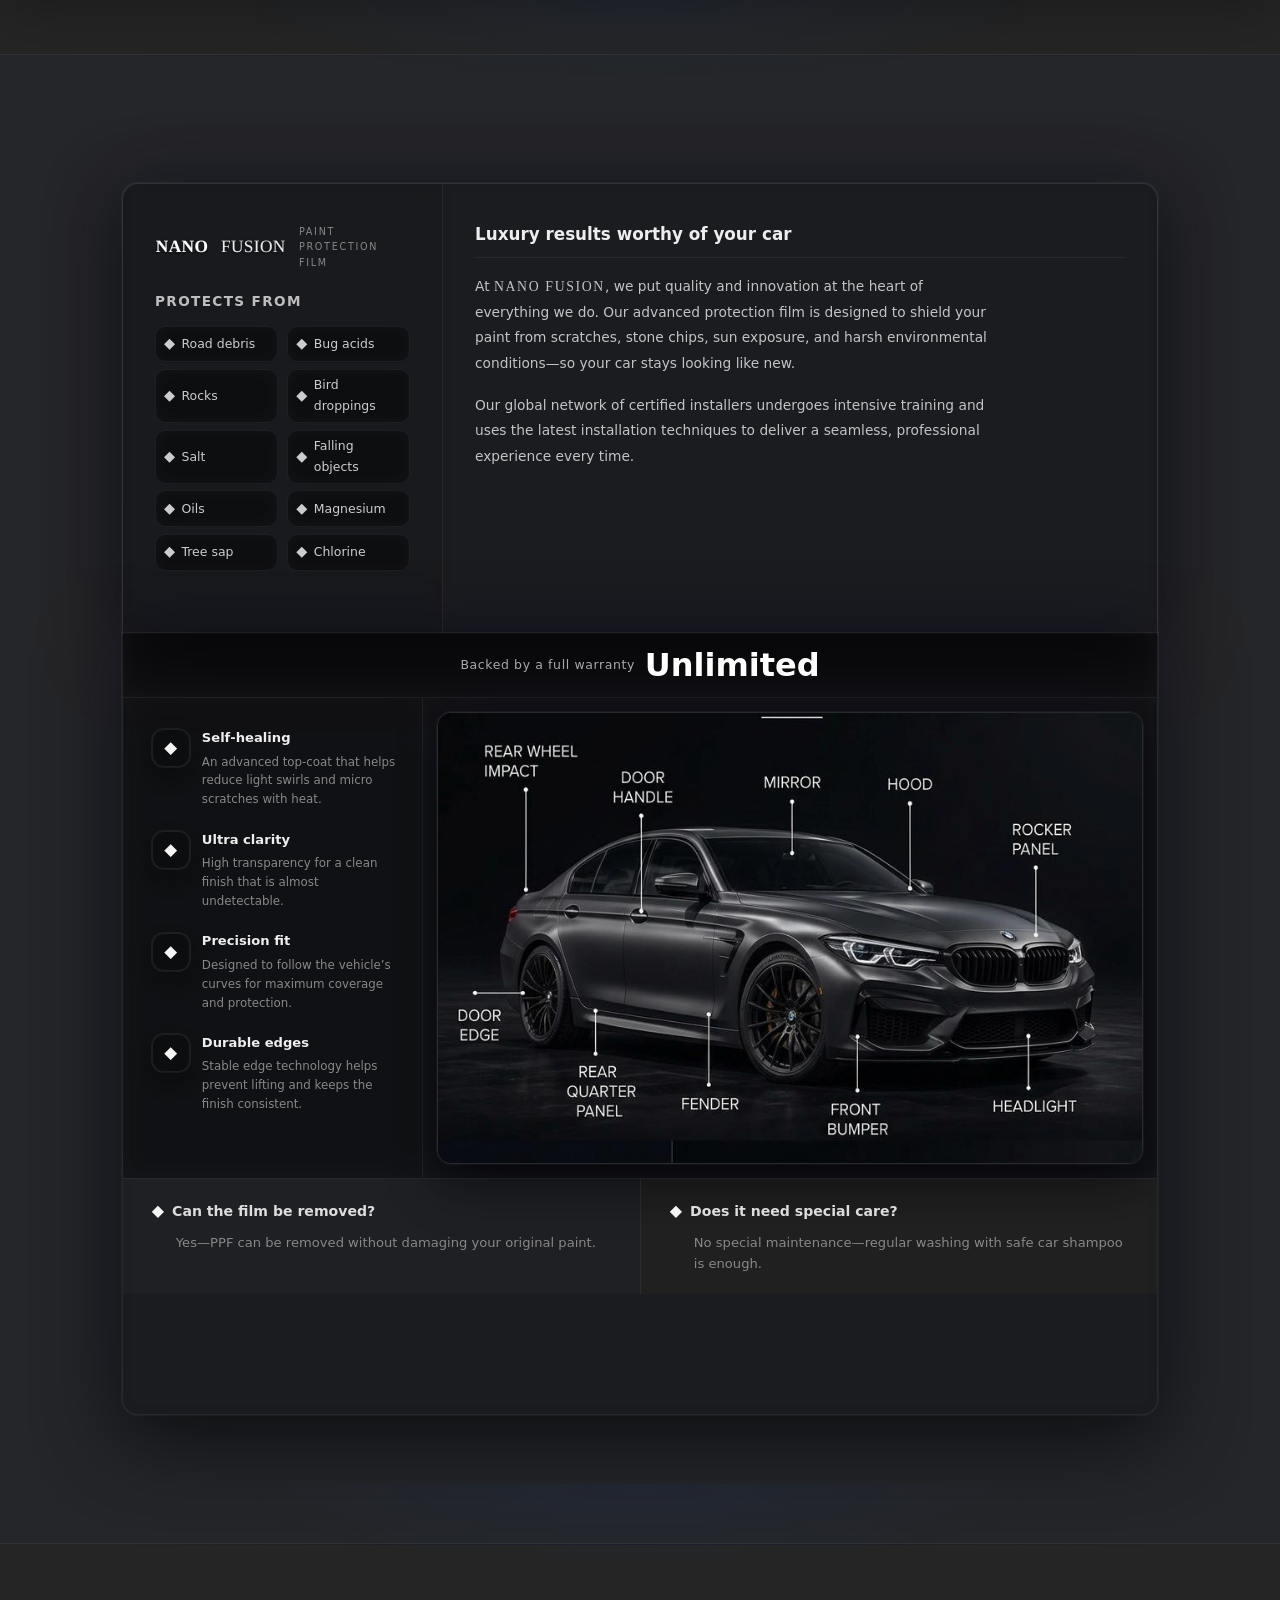
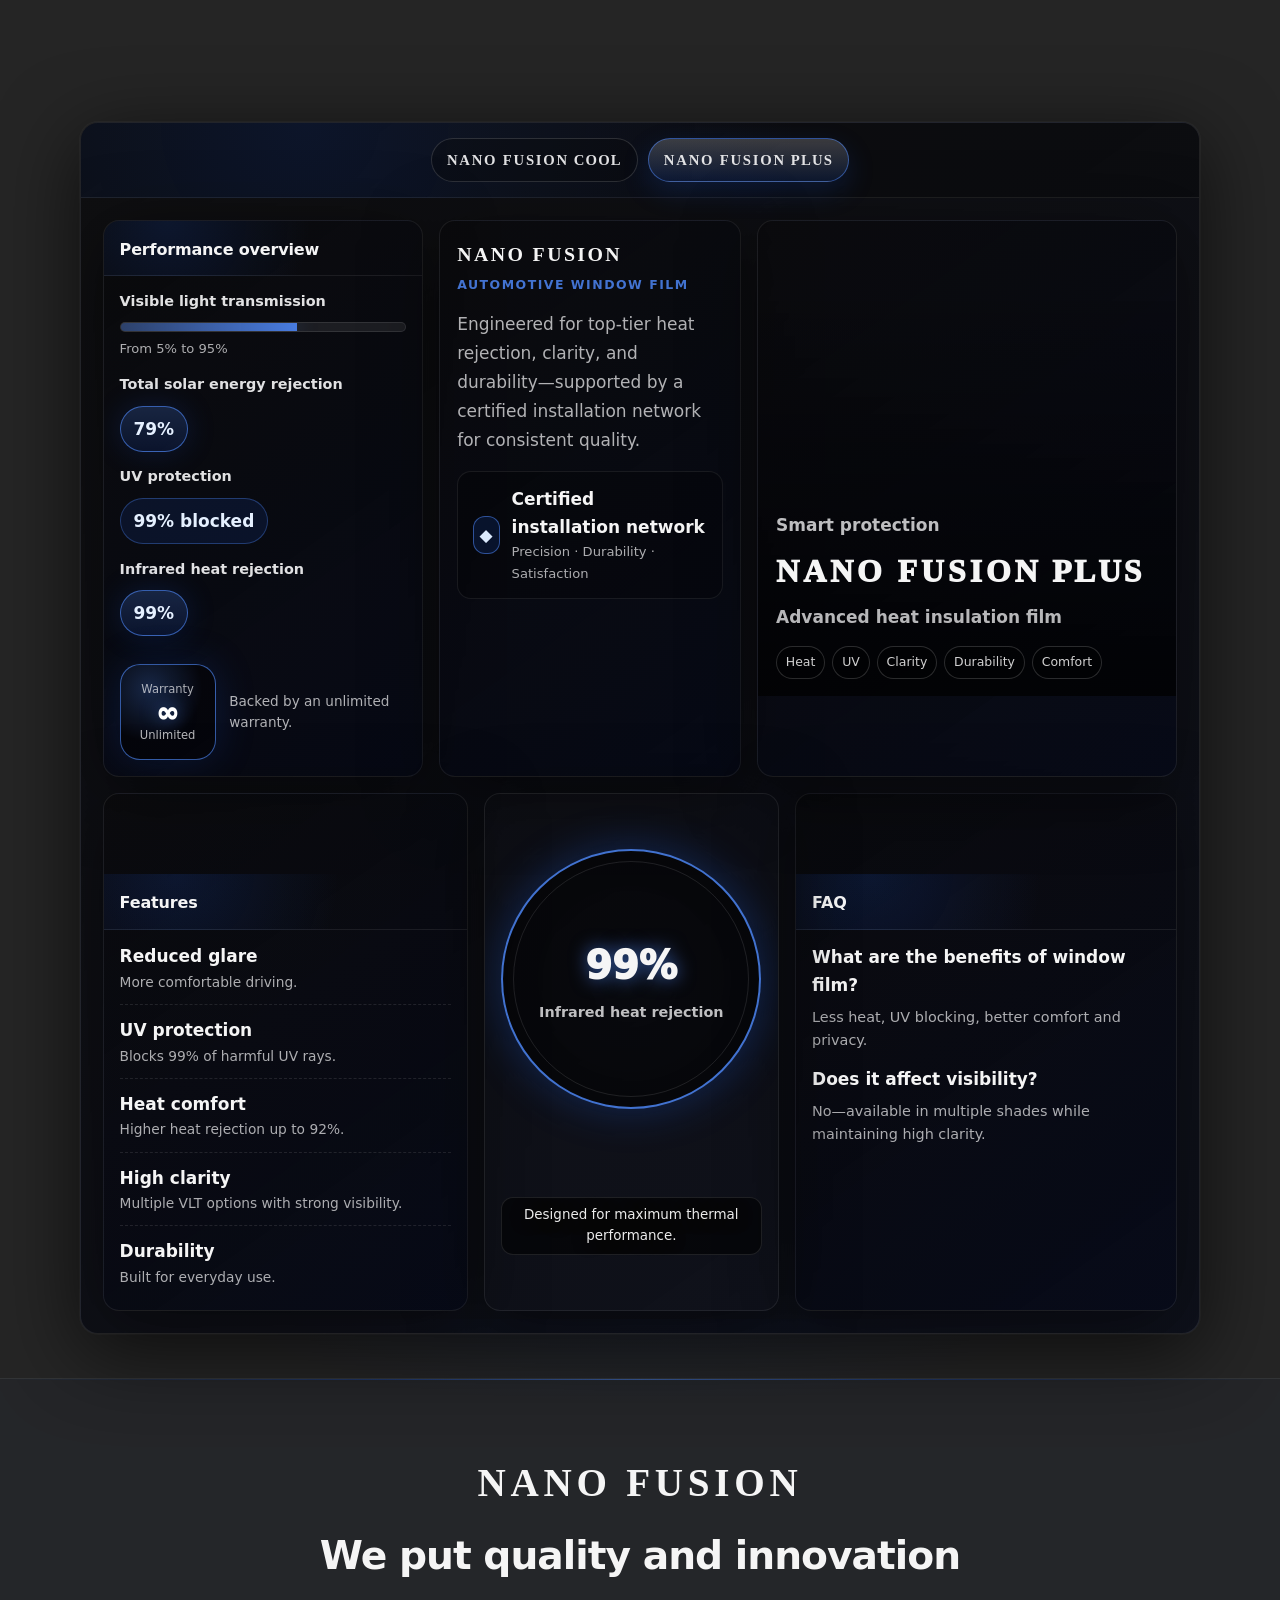
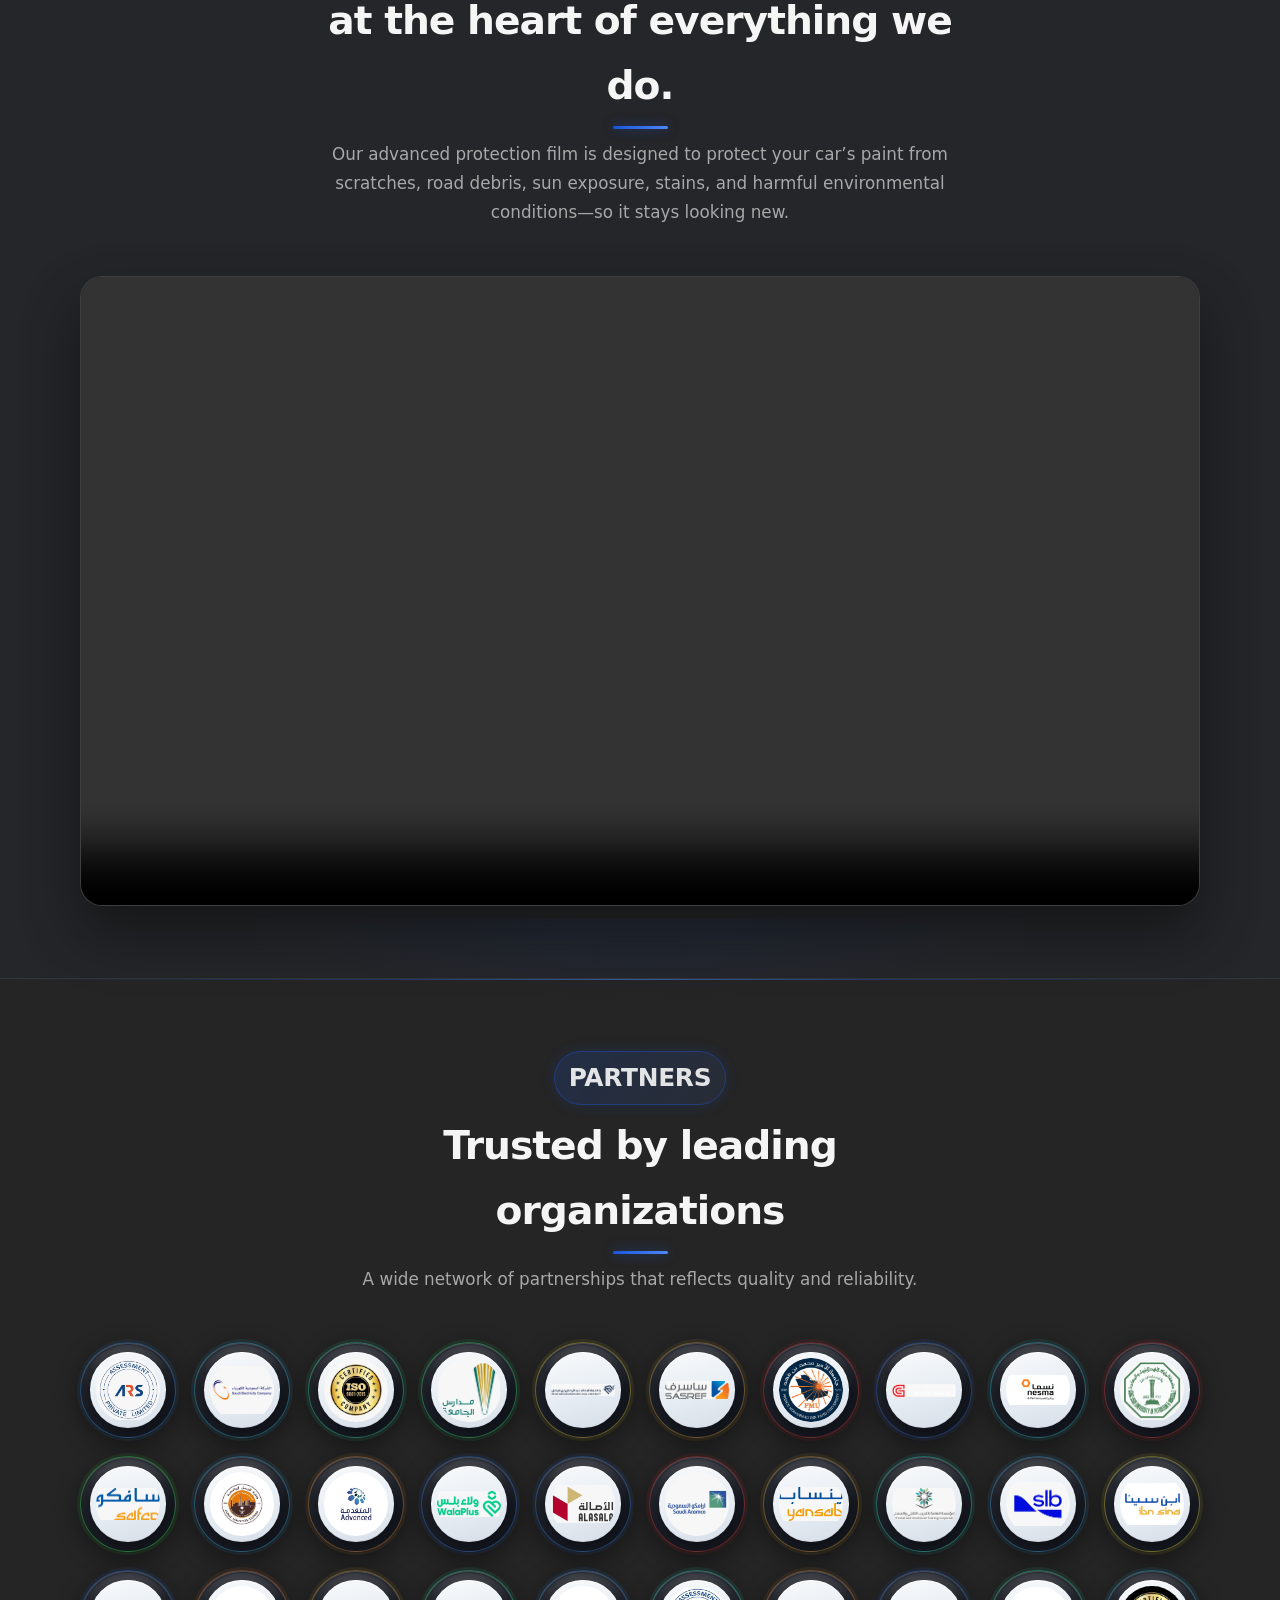
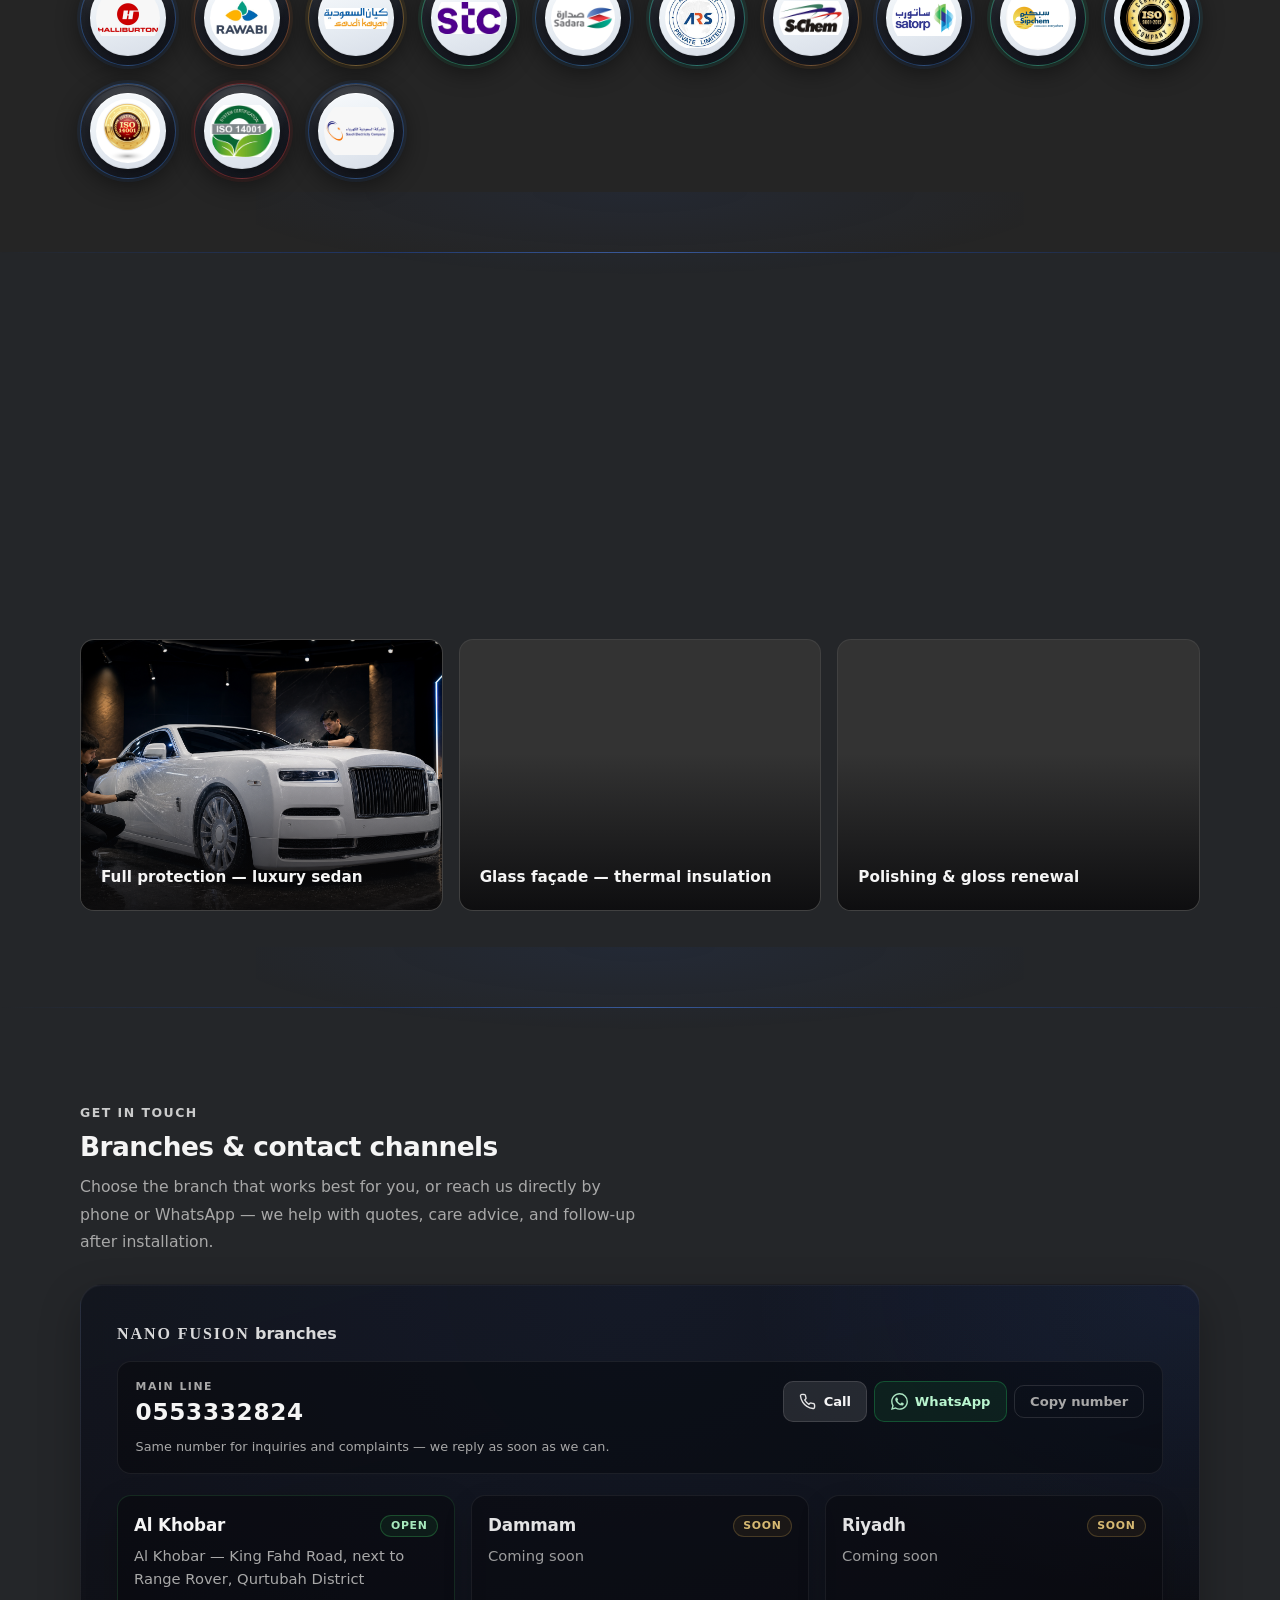
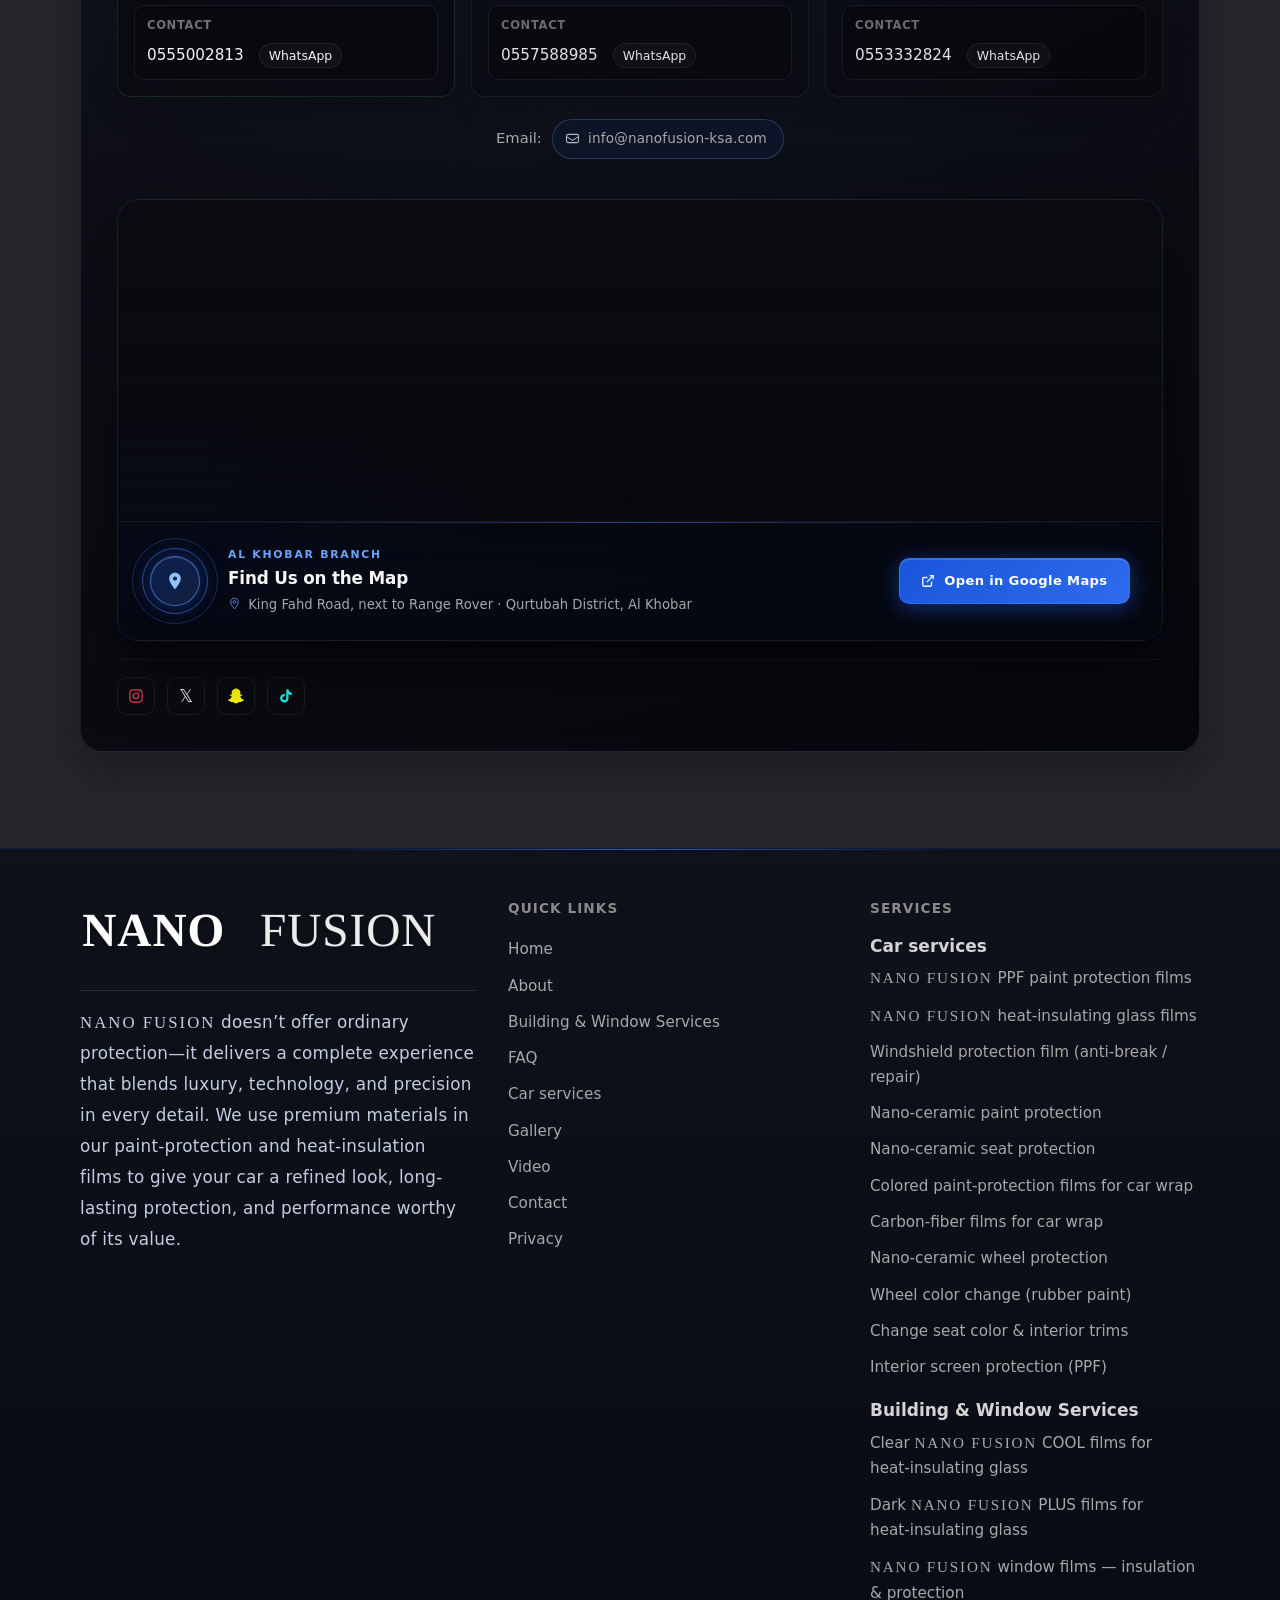
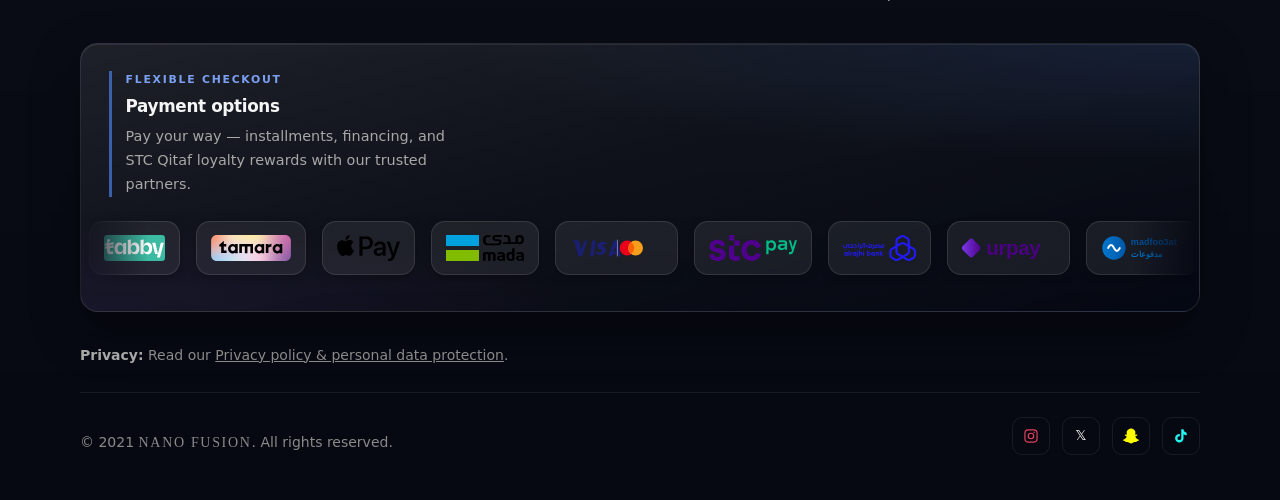
==== commit cf92eea4: "Website: refresh payment logos and add scrolling ticker marquees. Replace simplified SVGs with updat" ====
--- a/nanofusion-website/index.html
+++ b/nanofusion-website/index.html
@@ -1816,23 +1816,35 @@
           <div class="pricing-payments__head">
             <h3>خيارات الدفع المتاحة</h3>
           </div>
-          <div class="pricing-payments__grid">
-            <article class="payment-logo-card">
-              <img src="assets/payments/logo-tabby.svg" alt="Tabby" loading="lazy" decoding="async">
-              <span>تابي</span>
-            </article>
-            <article class="payment-logo-card">
-              <img src="assets/payments/logo-tamara.svg" alt="Tamara" loading="lazy" decoding="async">
-              <span>تمارا</span>
-            </article>
-            <article class="payment-logo-card">
-              <img src="assets/payments/logo-emkan.svg" alt="Emkan" loading="lazy" decoding="async">
-              <span>إمكان</span>
-            </article>
-            <article class="payment-logo-card">
-              <img src="assets/payments/logo-qitaf.svg" alt="قطاف" loading="lazy" decoding="async">
-              <span>قطاف</span>
-            </article>
+          <div class="pay-ticker" dir="ltr">
+            <div class="pay-ticker__track">
+            <div class="pay-ticker__slide"><img src="assets/payments/logo-tabby.svg" alt="Tabby" loading="lazy" decoding="async"></div>
+            <div class="pay-ticker__slide"><img src="assets/payments/logo-tamara.svg" alt="Tamara" loading="lazy" decoding="async"></div>
+            <div class="pay-ticker__slide"><img src="assets/payments/logo-apple-pay.svg" alt="Apple Pay" loading="lazy" decoding="async"></div>
+            <div class="pay-ticker__slide"><img src="assets/payments/logo-stc-bank.svg" alt="STC Pay" loading="lazy" decoding="async"></div>
+            <div class="pay-ticker__slide"><img src="assets/payments/logo-alrajhi.svg" alt="Al Rajhi" loading="lazy" decoding="async"></div>
+            <div class="pay-ticker__slide pay-ticker__slide--wide"><img src="assets/payments/logo-visa-mastercard.svg" alt="Visa Mastercard" loading="lazy" decoding="async"></div>
+            <div class="pay-ticker__slide"><img src="assets/payments/logo-mada.svg" alt="mada" loading="lazy" decoding="async"></div>
+            <div class="pay-ticker__slide"><img src="assets/payments/logo-urpay.svg" alt="urpay" loading="lazy" decoding="async"></div>
+            <div class="pay-ticker__slide"><img src="assets/payments/logo-digital-wallet.svg" alt="Wallet" loading="lazy" decoding="async"></div>
+            <div class="pay-ticker__slide"><img src="assets/payments/logo-madfoo.svg" alt="Madfoo" loading="lazy" decoding="async"></div>
+            <div class="pay-ticker__slide"><img src="assets/payments/logo-emkan.svg" alt="Emkan" loading="lazy" decoding="async"></div>
+            <div class="pay-ticker__slide"><img src="assets/payments/logo-qitaf.svg" alt="Qitaf" loading="lazy" decoding="async"></div>
+            <div class="pay-ticker__slide pay-ticker__slide--wide"><img src="assets/payments/logo-amex.svg" alt="American Express" loading="lazy" decoding="async"></div>
+            <div class="pay-ticker__slide" aria-hidden="true"><img src="assets/payments/logo-tabby.svg" loading="lazy" decoding="async"></div>
+            <div class="pay-ticker__slide" aria-hidden="true"><img src="assets/payments/logo-tamara.svg" loading="lazy" decoding="async"></div>
+            <div class="pay-ticker__slide" aria-hidden="true"><img src="assets/payments/logo-apple-pay.svg" loading="lazy" decoding="async"></div>
+            <div class="pay-ticker__slide" aria-hidden="true"><img src="assets/payments/logo-stc-bank.svg" loading="lazy" decoding="async"></div>
+            <div class="pay-ticker__slide" aria-hidden="true"><img src="assets/payments/logo-alrajhi.svg" loading="lazy" decoding="async"></div>
+            <div class="pay-ticker__slide pay-ticker__slide--wide" aria-hidden="true"><img src="assets/payments/logo-visa-mastercard.svg" loading="lazy" decoding="async"></div>
+            <div class="pay-ticker__slide" aria-hidden="true"><img src="assets/payments/logo-mada.svg" loading="lazy" decoding="async"></div>
+            <div class="pay-ticker__slide" aria-hidden="true"><img src="assets/payments/logo-urpay.svg" loading="lazy" decoding="async"></div>
+            <div class="pay-ticker__slide" aria-hidden="true"><img src="assets/payments/logo-digital-wallet.svg" loading="lazy" decoding="async"></div>
+            <div class="pay-ticker__slide" aria-hidden="true"><img src="assets/payments/logo-madfoo.svg" loading="lazy" decoding="async"></div>
+            <div class="pay-ticker__slide" aria-hidden="true"><img src="assets/payments/logo-emkan.svg" loading="lazy" decoding="async"></div>
+            <div class="pay-ticker__slide" aria-hidden="true"><img src="assets/payments/logo-qitaf.svg" loading="lazy" decoding="async"></div>
+            <div class="pay-ticker__slide pay-ticker__slide--wide" aria-hidden="true"><img src="assets/payments/logo-amex.svg" loading="lazy" decoding="async"></div>
+            </div>
           </div>
         </div>
 
@@ -1867,23 +1879,35 @@
           <div class="pricing-payments__head">
             <h3>خيارات الدفع المتاحة</h3>
           </div>
-          <div class="pricing-payments__grid">
-            <article class="payment-logo-card">
-              <img src="assets/payments/logo-tabby.svg" alt="Tabby" loading="lazy" decoding="async">
-              <span>تابي</span>
-            </article>
-            <article class="payment-logo-card">
-              <img src="assets/payments/logo-tamara.svg" alt="Tamara" loading="lazy" decoding="async">
-              <span>تمارا</span>
-            </article>
-            <article class="payment-logo-card">
-              <img src="assets/payments/logo-emkan.svg" alt="Emkan" loading="lazy" decoding="async">
-              <span>إمكان</span>
-            </article>
-            <article class="payment-logo-card">
-              <img src="assets/payments/logo-qitaf.svg" alt="قطاف" loading="lazy" decoding="async">
-              <span>قطاف</span>
-            </article>
+          <div class="pay-ticker" dir="ltr">
+            <div class="pay-ticker__track">
+            <div class="pay-ticker__slide"><img src="assets/payments/logo-tabby.svg" alt="Tabby" loading="lazy" decoding="async"></div>
+            <div class="pay-ticker__slide"><img src="assets/payments/logo-tamara.svg" alt="Tamara" loading="lazy" decoding="async"></div>
+            <div class="pay-ticker__slide"><img src="assets/payments/logo-apple-pay.svg" alt="Apple Pay" loading="lazy" decoding="async"></div>
+            <div class="pay-ticker__slide"><img src="assets/payments/logo-stc-bank.svg" alt="STC Pay" loading="lazy" decoding="async"></div>
+            <div class="pay-ticker__slide"><img src="assets/payments/logo-alrajhi.svg" alt="Al Rajhi" loading="lazy" decoding="async"></div>
+            <div class="pay-ticker__slide pay-ticker__slide--wide"><img src="assets/payments/logo-visa-mastercard.svg" alt="Visa Mastercard" loading="lazy" decoding="async"></div>
+            <div class="pay-ticker__slide"><img src="assets/payments/logo-mada.svg" alt="mada" loading="lazy" decoding="async"></div>
+            <div class="pay-ticker__slide"><img src="assets/payments/logo-urpay.svg" alt="urpay" loading="lazy" decoding="async"></div>
+            <div class="pay-ticker__slide"><img src="assets/payments/logo-digital-wallet.svg" alt="Wallet" loading="lazy" decoding="async"></div>
+            <div class="pay-ticker__slide"><img src="assets/payments/logo-madfoo.svg" alt="Madfoo" loading="lazy" decoding="async"></div>
+            <div class="pay-ticker__slide"><img src="assets/payments/logo-emkan.svg" alt="Emkan" loading="lazy" decoding="async"></div>
+            <div class="pay-ticker__slide"><img src="assets/payments/logo-qitaf.svg" alt="Qitaf" loading="lazy" decoding="async"></div>
+            <div class="pay-ticker__slide pay-ticker__slide--wide"><img src="assets/payments/logo-amex.svg" alt="American Express" loading="lazy" decoding="async"></div>
+            <div class="pay-ticker__slide" aria-hidden="true"><img src="assets/payments/logo-tabby.svg" loading="lazy" decoding="async"></div>
+            <div class="pay-ticker__slide" aria-hidden="true"><img src="assets/payments/logo-tamara.svg" loading="lazy" decoding="async"></div>
+            <div class="pay-ticker__slide" aria-hidden="true"><img src="assets/payments/logo-apple-pay.svg" loading="lazy" decoding="async"></div>
+            <div class="pay-ticker__slide" aria-hidden="true"><img src="assets/payments/logo-stc-bank.svg" loading="lazy" decoding="async"></div>
+            <div class="pay-ticker__slide" aria-hidden="true"><img src="assets/payments/logo-alrajhi.svg" loading="lazy" decoding="async"></div>
+            <div class="pay-ticker__slide pay-ticker__slide--wide" aria-hidden="true"><img src="assets/payments/logo-visa-mastercard.svg" loading="lazy" decoding="async"></div>
+            <div class="pay-ticker__slide" aria-hidden="true"><img src="assets/payments/logo-mada.svg" loading="lazy" decoding="async"></div>
+            <div class="pay-ticker__slide" aria-hidden="true"><img src="assets/payments/logo-urpay.svg" loading="lazy" decoding="async"></div>
+            <div class="pay-ticker__slide" aria-hidden="true"><img src="assets/payments/logo-digital-wallet.svg" loading="lazy" decoding="async"></div>
+            <div class="pay-ticker__slide" aria-hidden="true"><img src="assets/payments/logo-madfoo.svg" loading="lazy" decoding="async"></div>
+            <div class="pay-ticker__slide" aria-hidden="true"><img src="assets/payments/logo-emkan.svg" loading="lazy" decoding="async"></div>
+            <div class="pay-ticker__slide" aria-hidden="true"><img src="assets/payments/logo-qitaf.svg" loading="lazy" decoding="async"></div>
+            <div class="pay-ticker__slide pay-ticker__slide--wide" aria-hidden="true"><img src="assets/payments/logo-amex.svg" loading="lazy" decoding="async"></div>
+            </div>
           </div>
         </div>
       </div>
@@ -2321,24 +2345,38 @@
             <h2 class="footer-payments__title">خيارات الدفع المتاحة</h2>
             <p class="footer-payments__tagline">ادفع بالطريقة التي تناسبك: تقسيط، تمويل، أو نقاط ولاء مع شركائنا المعتمدين.</p>
           </div>
-          <ul class="footer-payments__grid" role="list">
-            <li class="footer-payments__cell" role="listitem">
-              <span class="footer-payments__pill"><img src="assets/payments/logo-tabby.svg" alt="Tabby" width="100" height="28" loading="lazy" decoding="async"></span>
-              <span class="footer-payments__caption">تقسيط مرن حتى 12 شهراً</span>
-            </li>
-            <li class="footer-payments__cell" role="listitem">
-              <span class="footer-payments__pill"><img src="assets/payments/logo-tamara.svg" alt="Tamara" width="100" height="28" loading="lazy" decoding="async"></span>
-              <span class="footer-payments__caption">احجز الآن وادفع لاحقاً</span>
-            </li>
-            <li class="footer-payments__cell" role="listitem">
-              <span class="footer-payments__pill"><img src="assets/payments/logo-emkan.svg" alt="Emkan" width="100" height="28" loading="lazy" decoding="async"></span>
-              <span class="footer-payments__caption">حلول تمويل إمكان</span>
-            </li>
-            <li class="footer-payments__cell" role="listitem">
-              <span class="footer-payments__pill"><img src="assets/payments/logo-qitaf.svg" alt="قطاف" width="100" height="28" loading="lazy" decoding="async"></span>
-              <span class="footer-payments__caption">نقاط ولاء STC قطاف</span>
-            </li>
-          </ul>
+                    <div class="pay-ticker" dir="ltr">
+            <div class="pay-ticker__track">
+
+              <div class="pay-ticker__slide"><img src="assets/payments/logo-tabby.svg" alt="Tabby" width="100" height="28" loading="lazy" decoding="async"></div>
+              <div class="pay-ticker__slide"><img src="assets/payments/logo-tamara.svg" alt="Tamara" width="100" height="28" loading="lazy" decoding="async"></div>
+              <div class="pay-ticker__slide"><img src="assets/payments/logo-apple-pay.svg" alt="Apple Pay" width="100" height="28" loading="lazy" decoding="async"></div>
+              <div class="pay-ticker__slide"><img src="assets/payments/logo-mada.svg" alt="مدى" width="100" height="28" loading="lazy" decoding="async"></div>
+              <div class="pay-ticker__slide"><img src="assets/payments/logo-visa-mastercard.svg" alt="فيزا وماستركارد" width="100" height="28" loading="lazy" decoding="async"></div>
+              <div class="pay-ticker__slide"><img src="assets/payments/logo-stc-bank.svg" alt="STC Bank" width="100" height="28" loading="lazy" decoding="async"></div>
+              <div class="pay-ticker__slide"><img src="assets/payments/logo-alrajhi.svg" alt="الراجحي" width="100" height="28" loading="lazy" decoding="async"></div>
+              <div class="pay-ticker__slide"><img src="assets/payments/logo-urpay.svg" alt="urpay" width="100" height="28" loading="lazy" decoding="async"></div>
+              <div class="pay-ticker__slide"><img src="assets/payments/logo-madfoo.svg" alt="Madfoo" width="100" height="28" loading="lazy" decoding="async"></div>
+              <div class="pay-ticker__slide"><img src="assets/payments/logo-digital-wallet.svg" alt="محفظة إلكترونية" width="100" height="28" loading="lazy" decoding="async"></div>
+              <div class="pay-ticker__slide"><img src="assets/payments/logo-emkan.svg" alt="Emkan" width="100" height="28" loading="lazy" decoding="async"></div>
+              <div class="pay-ticker__slide"><img src="assets/payments/logo-qitaf.svg" alt="قطاف" width="100" height="28" loading="lazy" decoding="async"></div>
+              <div class="pay-ticker__slide"><img src="assets/payments/logo-amex.svg" alt="American Express" width="100" height="28" loading="lazy" decoding="async"></div>
+
+              <div class="pay-ticker__slide"><img src="assets/payments/logo-tabby.svg" alt="Tabby" width="100" height="28" loading="lazy" decoding="async"></div>
+              <div class="pay-ticker__slide"><img src="assets/payments/logo-tamara.svg" alt="Tamara" width="100" height="28" loading="lazy" decoding="async"></div>
+              <div class="pay-ticker__slide"><img src="assets/payments/logo-apple-pay.svg" alt="Apple Pay" width="100" height="28" loading="lazy" decoding="async"></div>
+              <div class="pay-ticker__slide"><img src="assets/payments/logo-mada.svg" alt="مدى" width="100" height="28" loading="lazy" decoding="async"></div>
+              <div class="pay-ticker__slide"><img src="assets/payments/logo-visa-mastercard.svg" alt="فيزا وماستركارد" width="100" height="28" loading="lazy" decoding="async"></div>
+              <div class="pay-ticker__slide"><img src="assets/payments/logo-stc-bank.svg" alt="STC Bank" width="100" height="28" loading="lazy" decoding="async"></div>
+              <div class="pay-ticker__slide"><img src="assets/payments/logo-alrajhi.svg" alt="الراجحي" width="100" height="28" loading="lazy" decoding="async"></div>
+              <div class="pay-ticker__slide"><img src="assets/payments/logo-urpay.svg" alt="urpay" width="100" height="28" loading="lazy" decoding="async"></div>
+              <div class="pay-ticker__slide"><img src="assets/payments/logo-madfoo.svg" alt="Madfoo" width="100" height="28" loading="lazy" decoding="async"></div>
+              <div class="pay-ticker__slide"><img src="assets/payments/logo-digital-wallet.svg" alt="محفظة إلكترونية" width="100" height="28" loading="lazy" decoding="async"></div>
+              <div class="pay-ticker__slide"><img src="assets/payments/logo-emkan.svg" alt="Emkan" width="100" height="28" loading="lazy" decoding="async"></div>
+              <div class="pay-ticker__slide"><img src="assets/payments/logo-qitaf.svg" alt="قطاف" width="100" height="28" loading="lazy" decoding="async"></div>
+              <div class="pay-ticker__slide"><img src="assets/payments/logo-amex.svg" alt="American Express" width="100" height="28" loading="lazy" decoding="async"></div>
+            </div>
+          </div>
         </div>
       </div>
       <p class="reveal" style="color:var(--muted-2);font-size:0.875rem;max-width:720px;line-height:1.7;margin:0 0 1.5rem;">
--- a/nanofusion-website/css/main.css
+++ b/nanofusion-website/css/main.css
@@ -5852,14 +5852,14 @@
   overflow: hidden;
 }
 .footer-payments__shell {
-  display: grid;
-  grid-template-columns: minmax(0, 1fr) minmax(0, 1.35fr);
-  gap: 1.75rem 2.25rem;
-  padding: 1.65rem 1.75rem 1.75rem;
-  align-items: center;
+  display: flex;
+  flex-direction: column;
+  gap: 1.25rem;
+  padding: 1.65rem 0 1.75rem;
 }
 .footer-payments__lead {
   text-align: start;
+  margin-inline: 1.75rem;
   padding-inline-start: 0.85rem;
   border-inline-start: 3px solid rgba(77, 134, 245, 0.65);
 }
@@ -5898,7 +5898,7 @@
   margin: 0;
   padding: 0;
   display: grid;
-  grid-template-columns: repeat(4, minmax(0, 1fr));
+  grid-template-columns: repeat(6, minmax(0, 1fr));
   gap: 0.75rem 0.65rem;
 }
 .footer-payments__cell {
@@ -5933,6 +5933,9 @@
   max-width: 100px;
   object-fit: contain;
 }
+.footer-payments__pill--wide img {
+  max-width: 120px;
+}
 .footer-payments__caption {
   display: block;
   font-size: 0.68rem;
@@ -5943,12 +5946,11 @@
 }
 @media (max-width: 900px) {
   .footer-payments__shell {
-    grid-template-columns: 1fr;
-    gap: 1.35rem;
-    padding: 1.35rem 1.25rem 1.5rem;
-  }
-  .footer-payments__grid {
-    grid-template-columns: repeat(2, minmax(0, 1fr));
+    gap: 1rem;
+    padding: 1.35rem 0 1.5rem;
+  }
+  .footer-payments__lead {
+    margin-inline: 1.25rem;
   }
 }
 @media (max-width: 480px) {
@@ -6329,7 +6331,7 @@
 }
 .pricing-payments__grid {
   display: grid;
-  grid-template-columns: repeat(4, minmax(0, 1fr));
+  grid-template-columns: repeat(6, minmax(0, 1fr));
   gap: 1rem;
 }
 .payment-logo-card {
@@ -6364,6 +6366,90 @@
   font-weight: 600;
   letter-spacing: 0.02em;
   line-height: 1.35;
+}
+.payment-logo-card--wide img {
+  max-width: 132px;
+}
+
+/* ── Footer payment ticker overrides (dark background) ── */
+.footer-payments .pay-ticker {
+  -webkit-mask-image: linear-gradient(to right, transparent 0%, #000 6%, #000 94%, transparent 100%);
+  mask-image: linear-gradient(to right, transparent 0%, #000 6%, #000 94%, transparent 100%);
+  padding: 0.25rem 0 0.5rem;
+}
+.footer-payments .pay-ticker__slide {
+  background: rgba(255, 255, 255, 0.07);
+  border-color: rgba(255, 255, 255, 0.11);
+  box-shadow: 0 2px 10px rgba(0,0,0,0.25);
+  min-width: 80px;
+  height: 54px;
+}
+.footer-payments .pay-ticker__slide:hover {
+  background: rgba(255, 255, 255, 0.13);
+  border-color: rgba(100, 160, 255, 0.35);
+  box-shadow: 0 6px 18px rgba(37,99,235,0.22);
+}
+.footer-payments .pay-ticker__slide img {
+  height: 26px;
+}
+
+/* ── Payment Logo Ticker ── */
+.pay-ticker {
+  overflow: hidden;
+  position: relative;
+  padding: 0.5rem 0 1rem;
+  -webkit-mask-image: linear-gradient(to right, transparent 0%, #000 10%, #000 90%, transparent 100%);
+  mask-image: linear-gradient(to right, transparent 0%, #000 10%, #000 90%, transparent 100%);
+}
+.pay-ticker__track {
+  display: flex;
+  width: max-content;
+  align-items: center;
+  gap: 0;
+  animation: pay-ticker-scroll 32s linear infinite;
+  direction: ltr;
+}
+.pay-ticker__track:hover {
+  animation-play-state: paused;
+}
+.pay-ticker__slide {
+  display: flex;
+  align-items: center;
+  justify-content: center;
+  height: 62px;
+  padding: 0 14px;
+  margin: 0 8px;
+  background: linear-gradient(160deg, #ffffff 0%, #f8f9fa 100%);
+  border: 1px solid rgba(0,0,0,0.07);
+  border-radius: 14px;
+  min-width: 88px;
+  box-shadow: 0 2px 10px rgba(15,23,42,0.07), 0 1px 2px rgba(15,23,42,0.04);
+  flex-shrink: 0;
+  transition: transform 0.22s ease, box-shadow 0.22s ease;
+  cursor: default;
+}
+.pay-ticker__slide:hover {
+  transform: translateY(-3px);
+  box-shadow: 0 8px 22px rgba(37,99,235,0.13);
+  border-color: #bfdbfe;
+}
+.pay-ticker__slide img {
+  height: 30px;
+  width: auto;
+  max-width: 110px;
+  object-fit: contain;
+  display: block;
+  pointer-events: none;
+}
+.pay-ticker__slide--wide img {
+  max-width: 130px;
+}
+@keyframes pay-ticker-scroll {
+  from { transform: translateX(0); }
+  to   { transform: translateX(-50%); }
+}
+@media (prefers-reduced-motion: reduce) {
+  .pay-ticker__track { animation: none; }
 }
 
 /* ── Corporate / University discount banner ── */
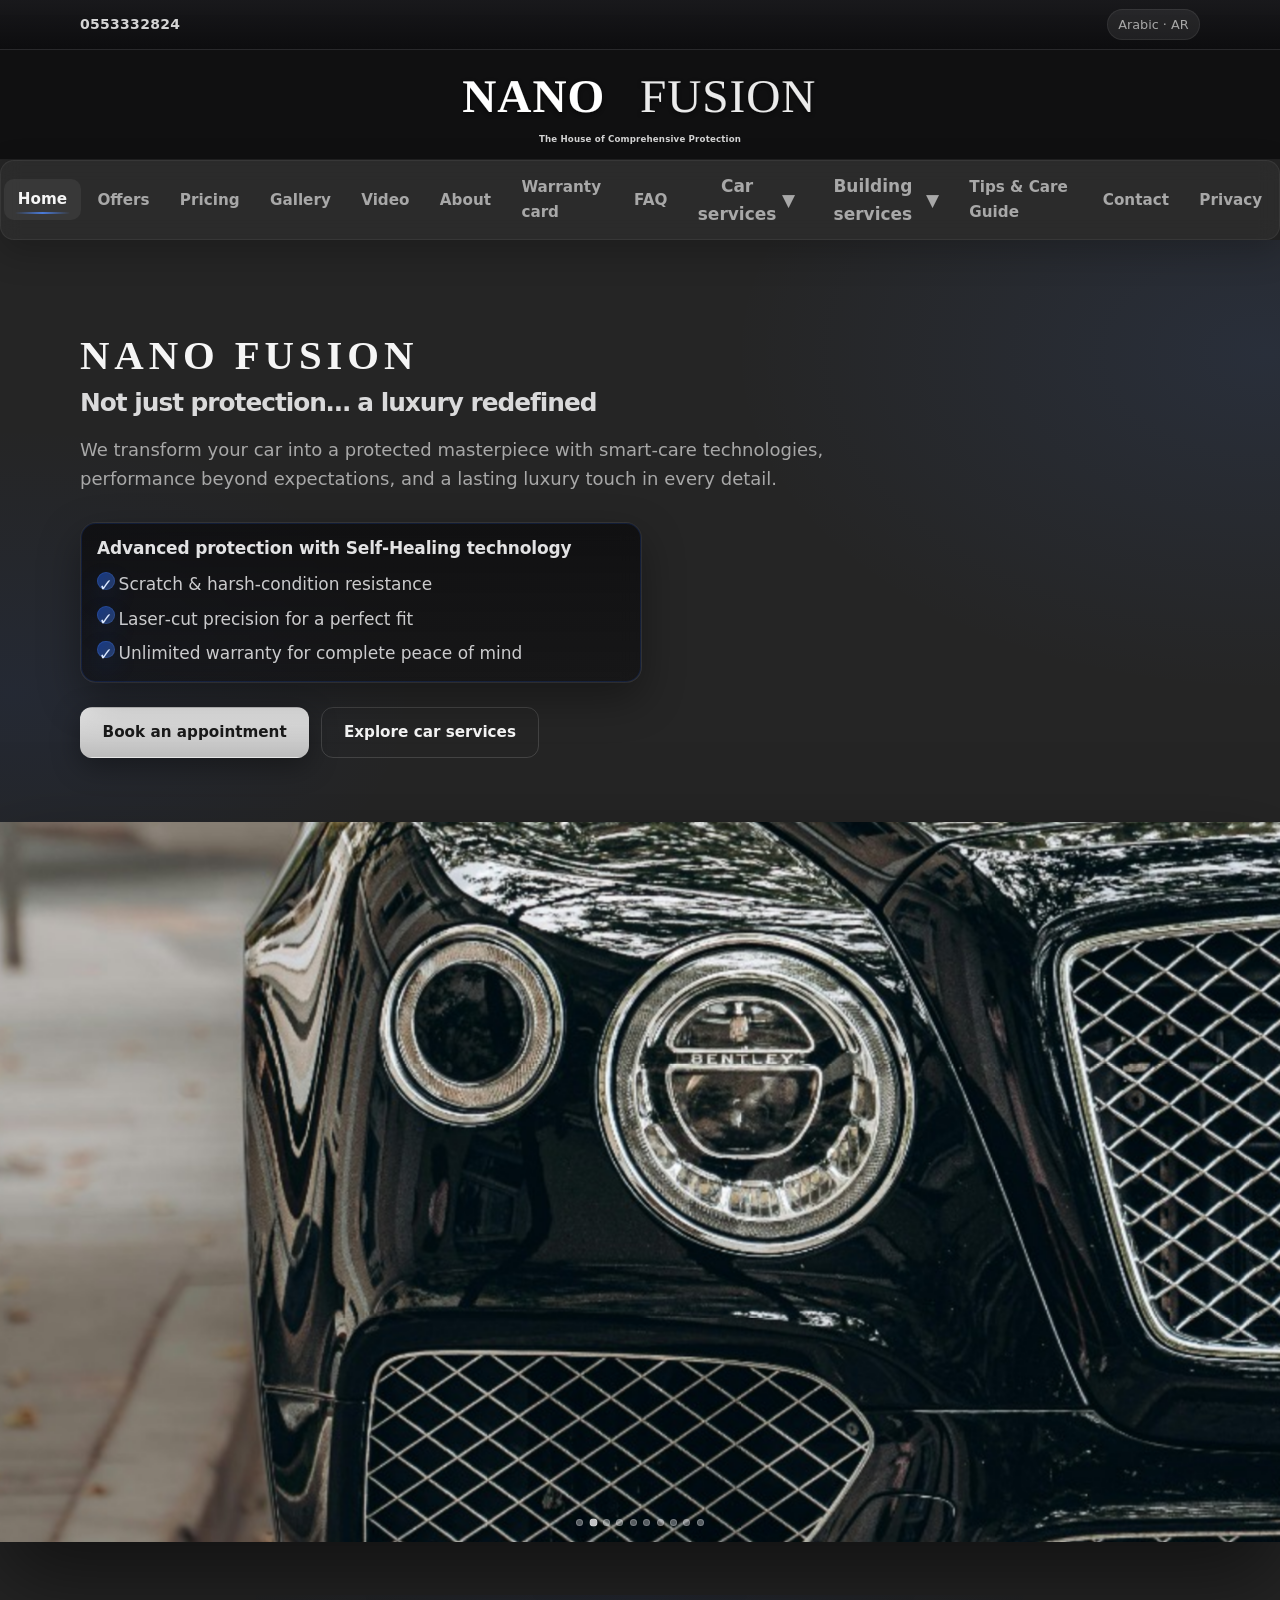
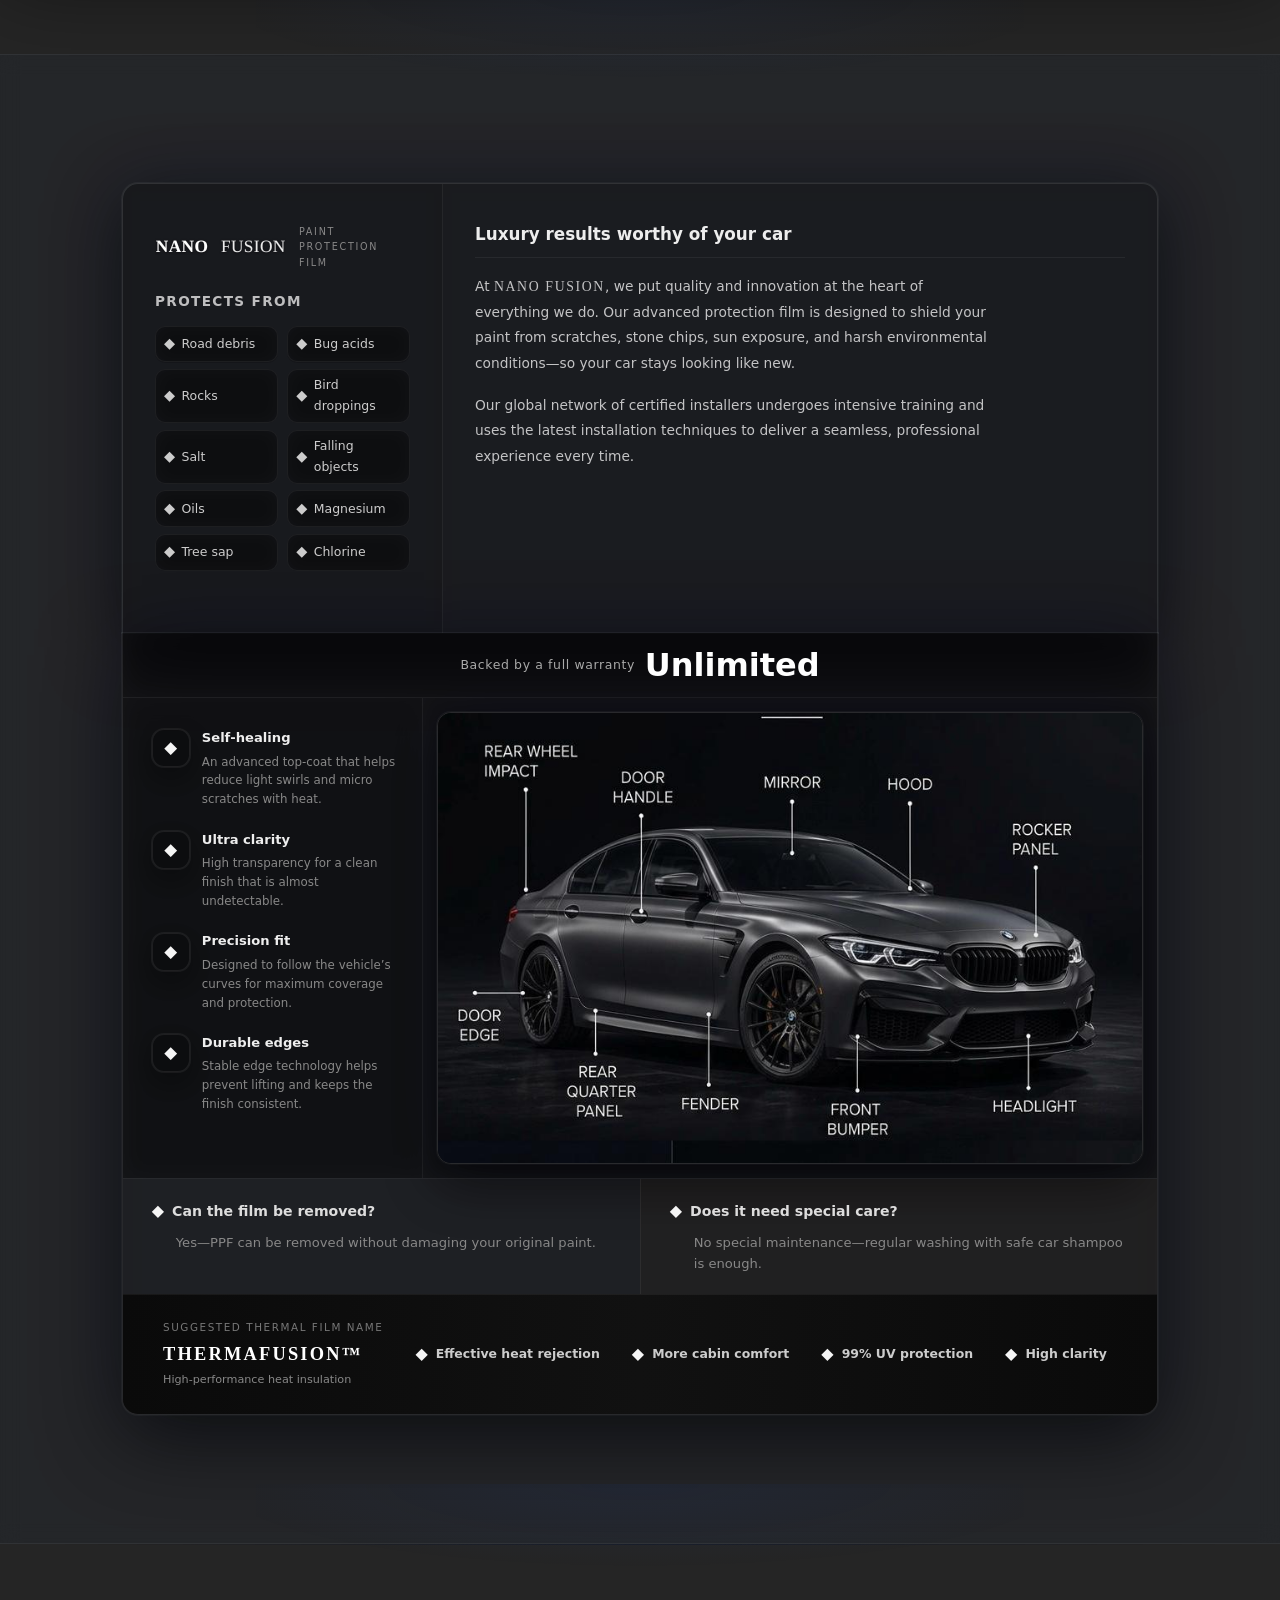
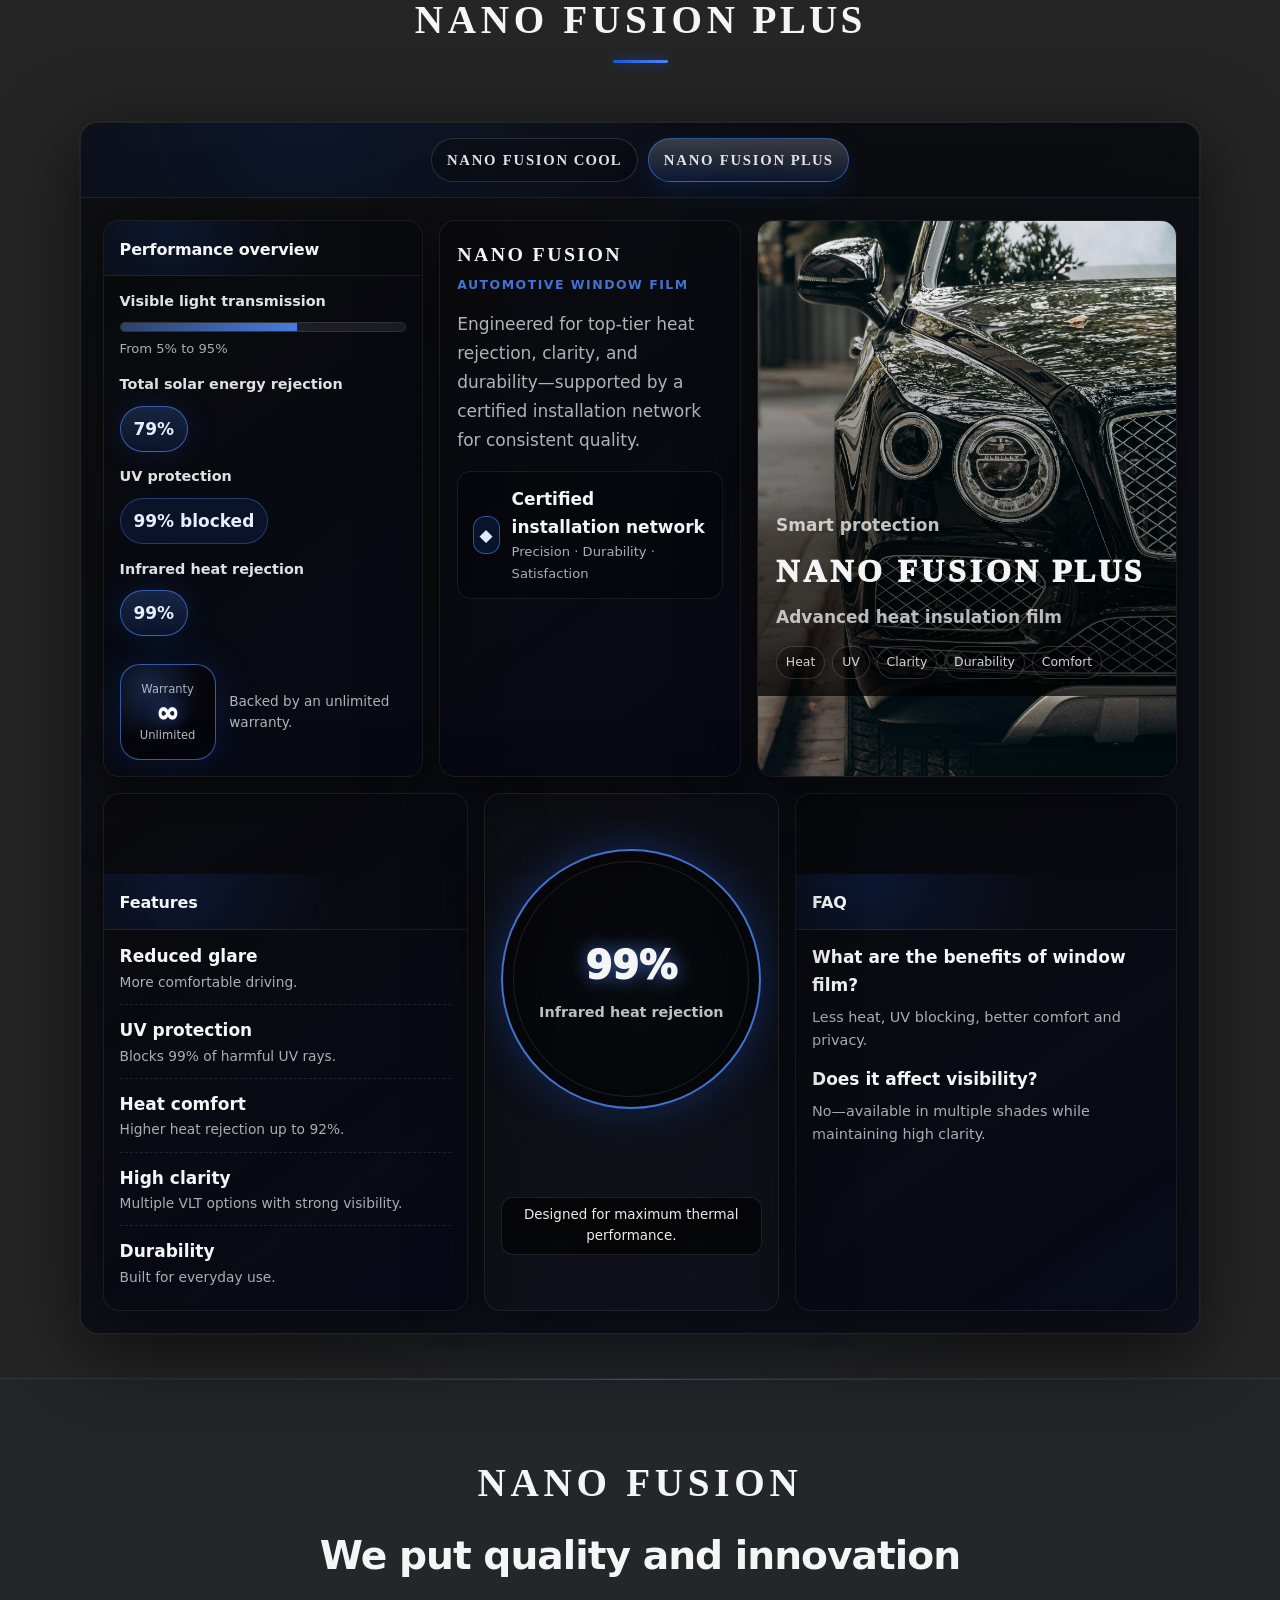
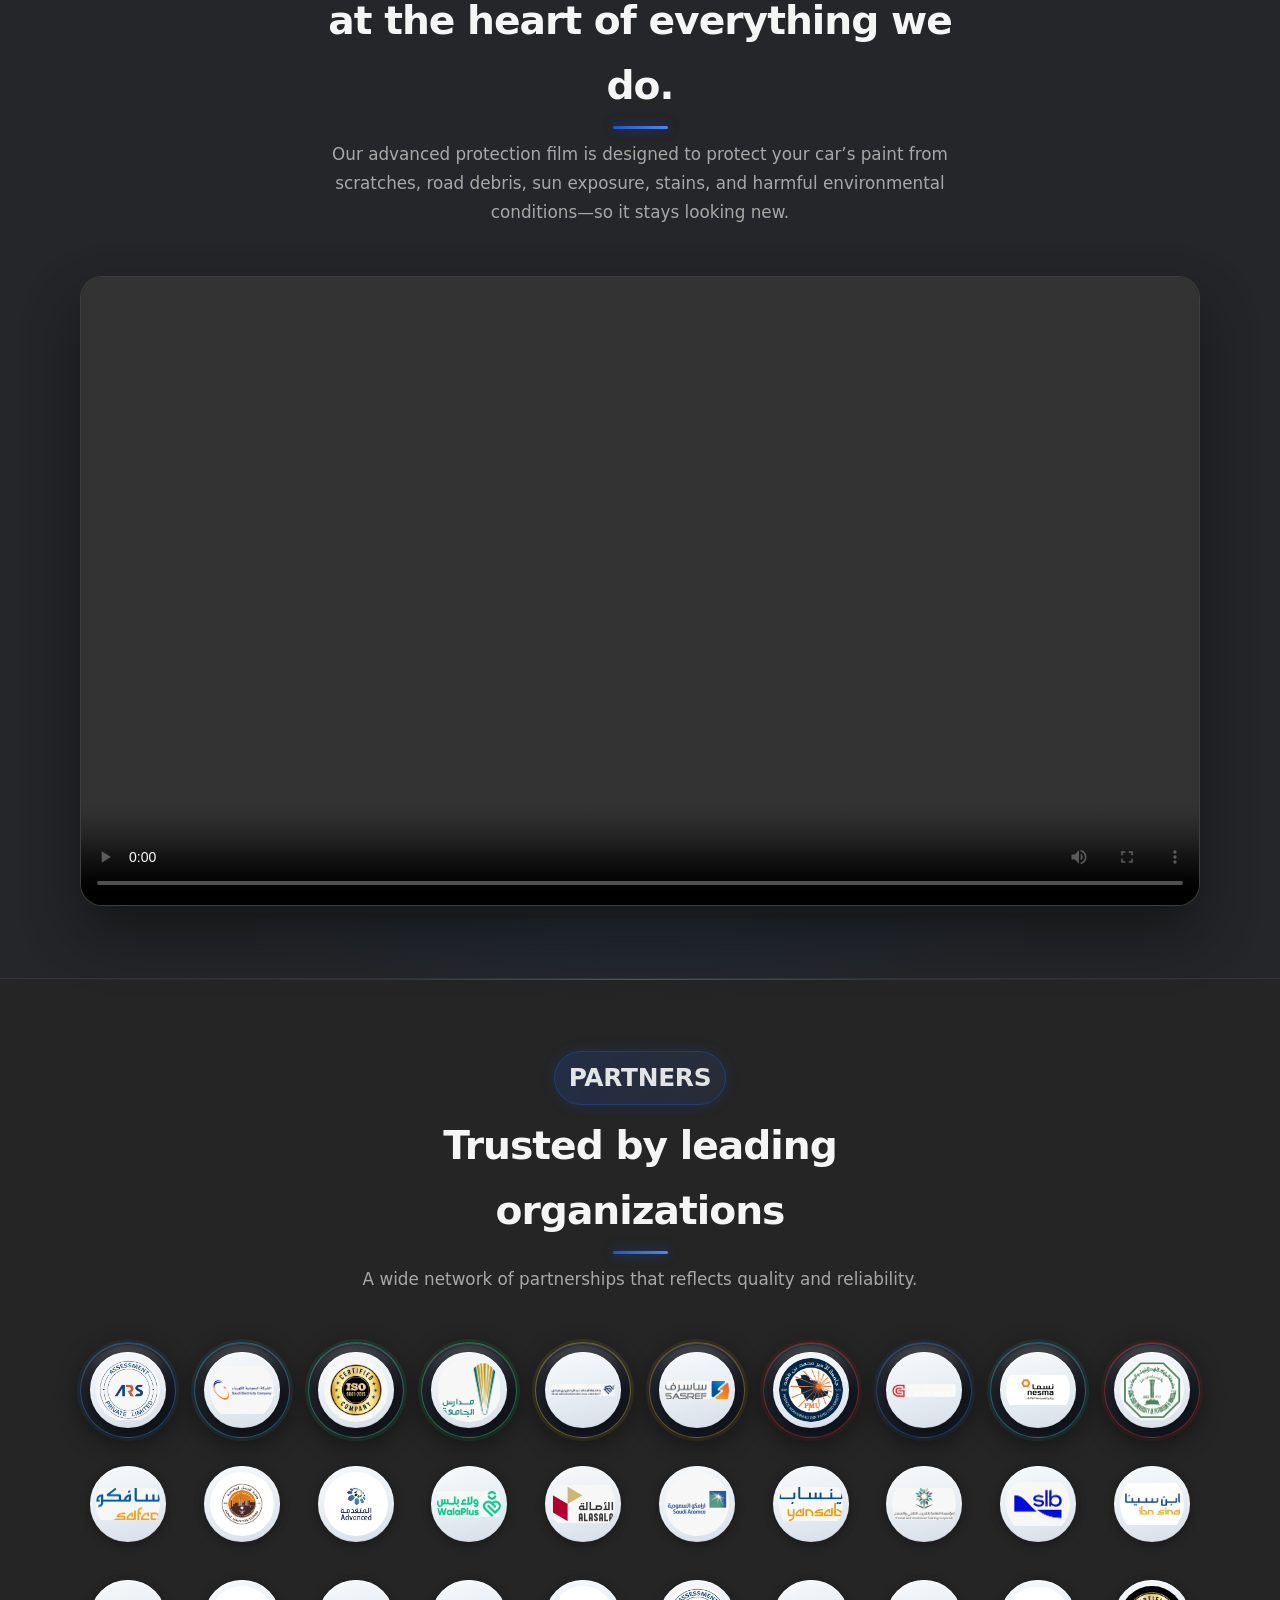
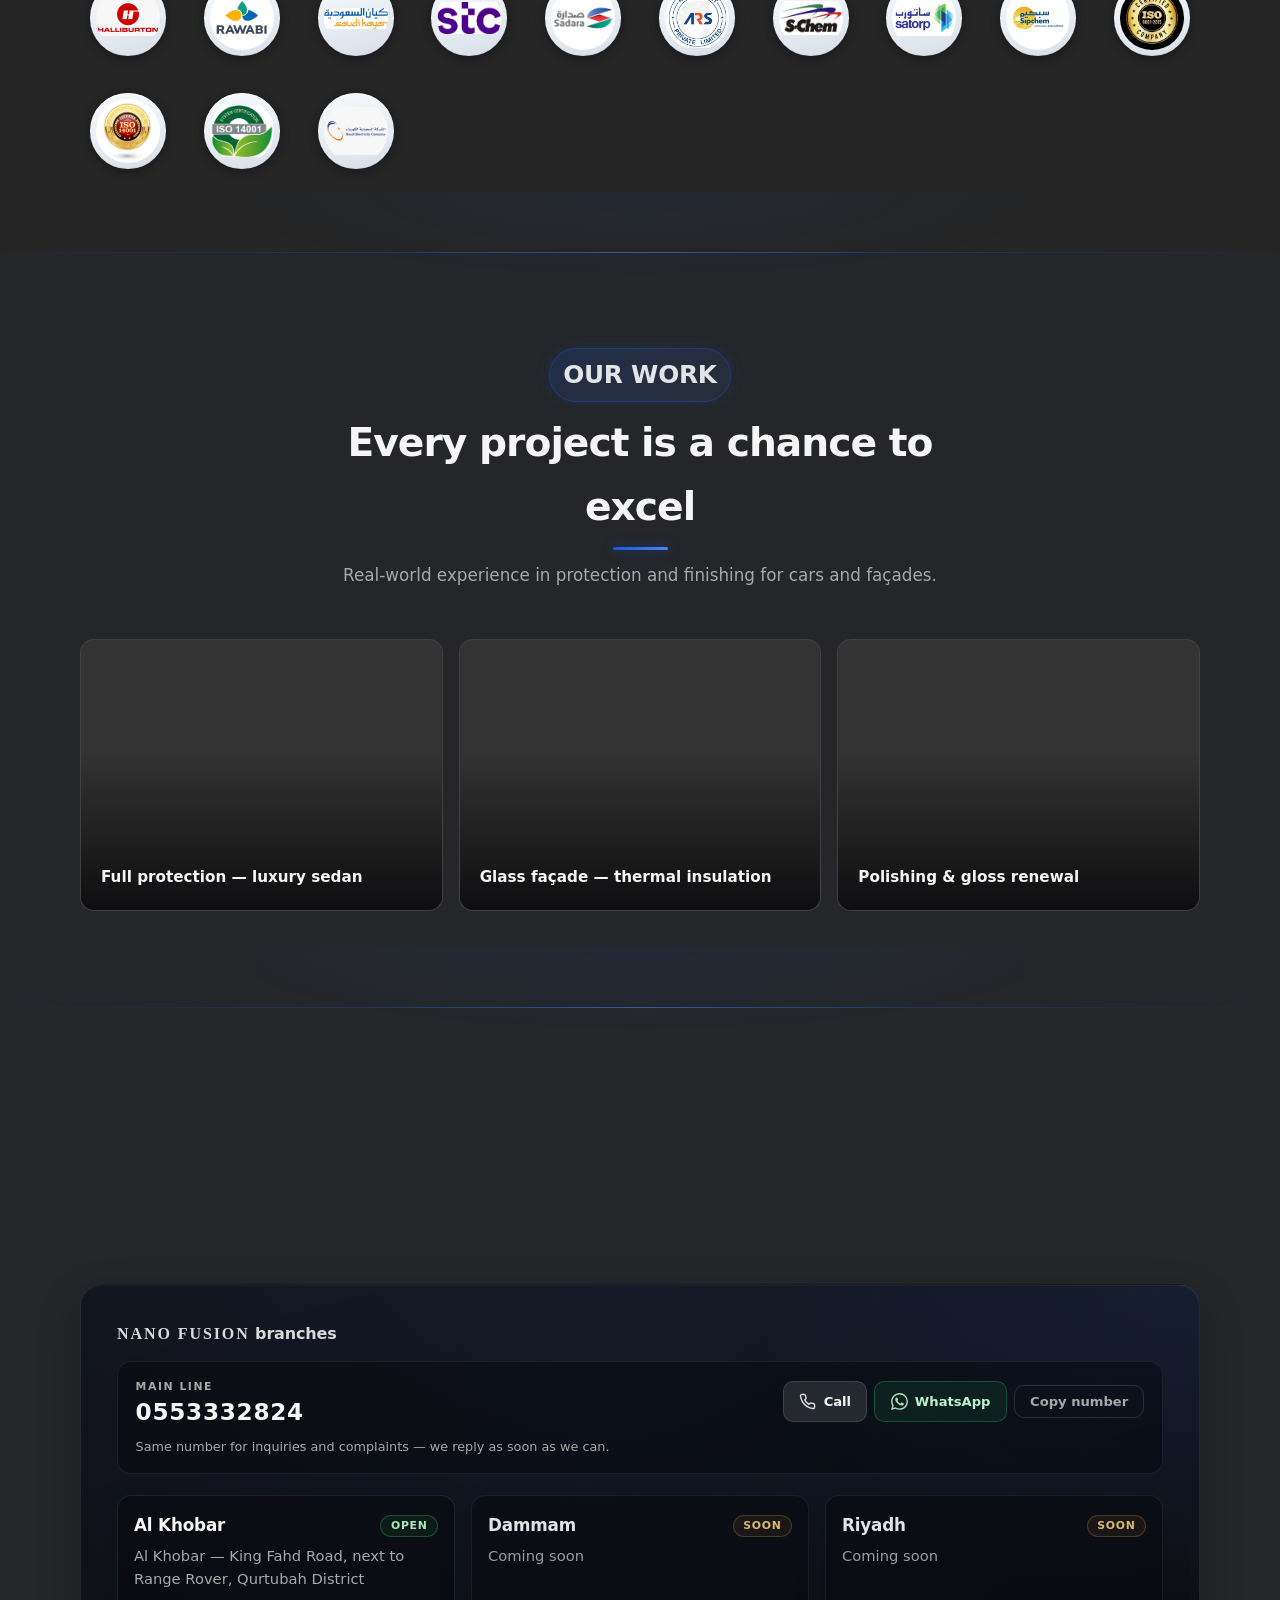
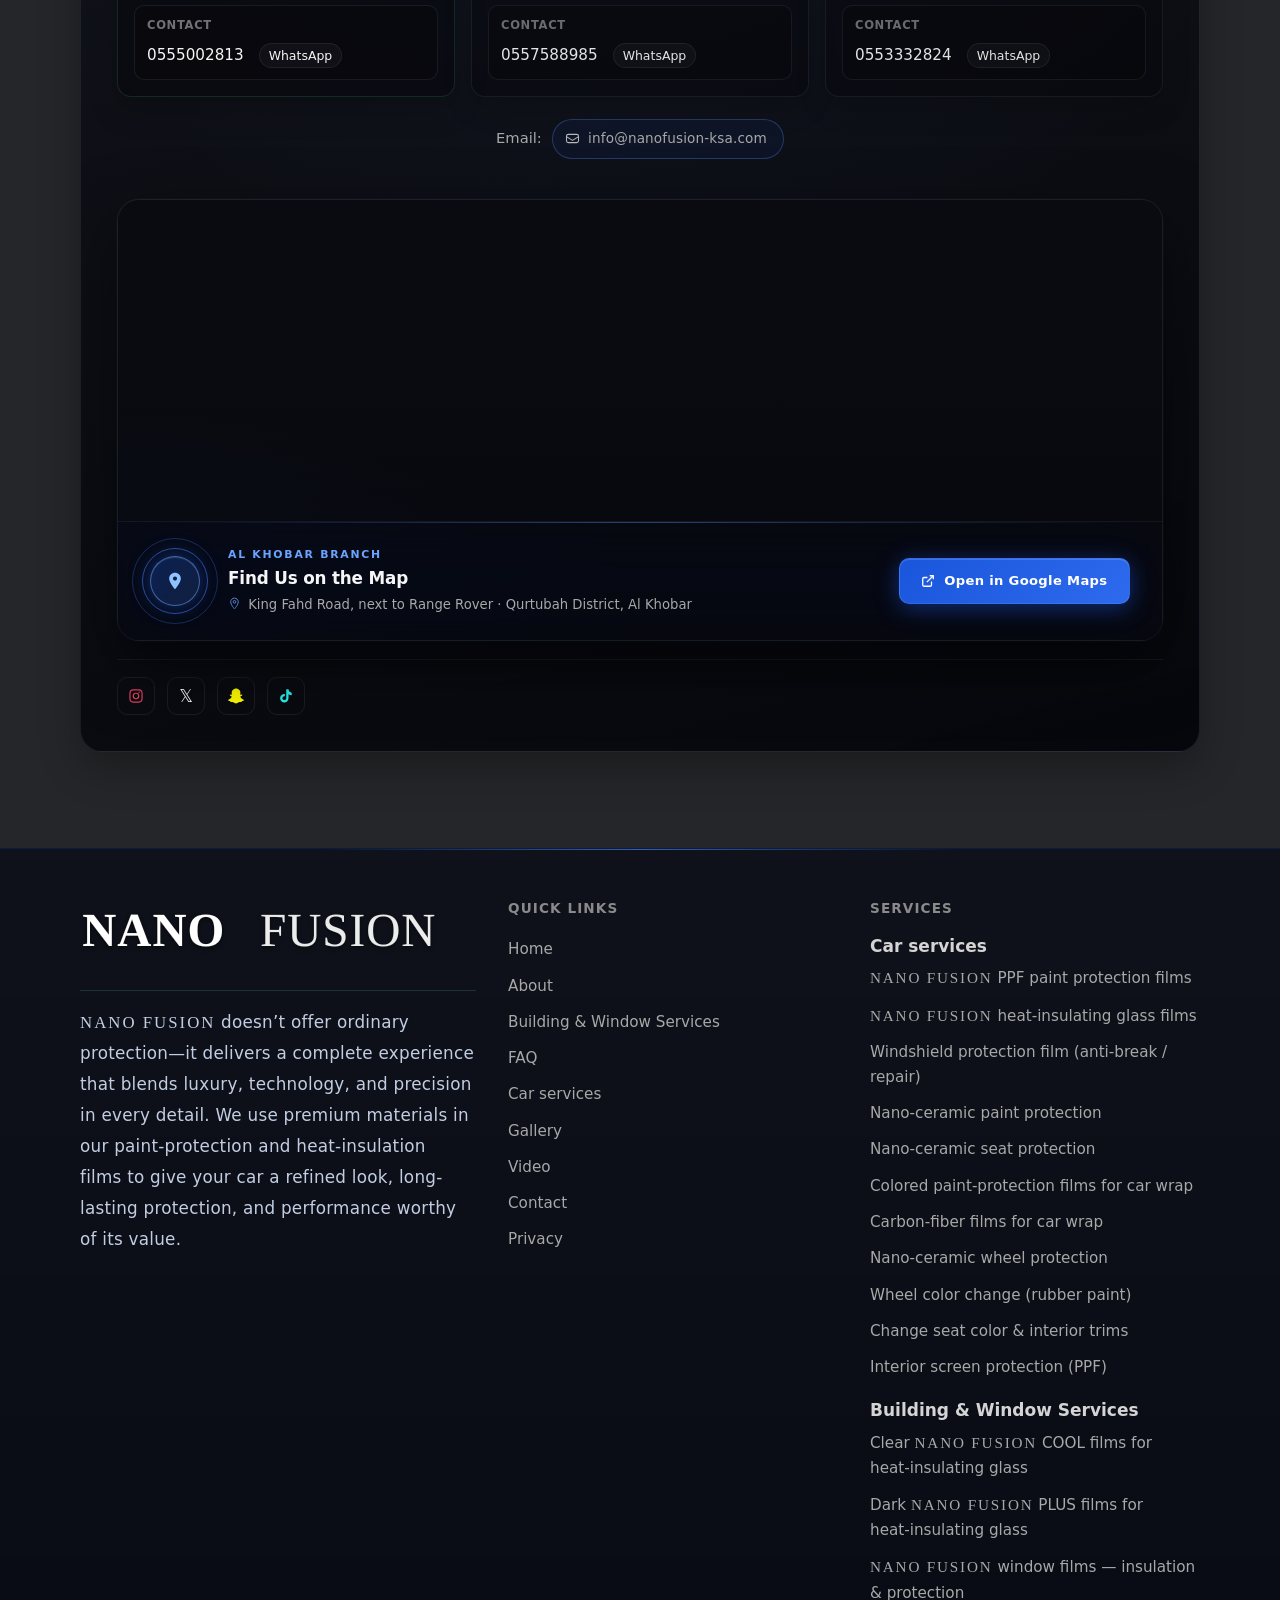
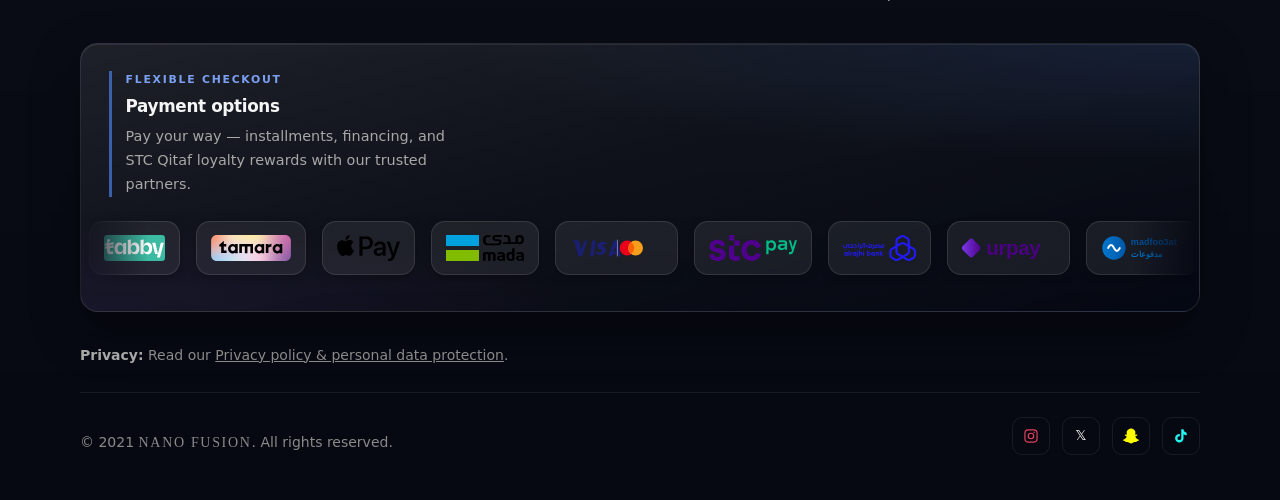
==== commit 454c2b6d: "Website: payment ticker hover labels with document-portal tooltips. Render hover labels with JS appe" ====
--- a/nanofusion-website/index.html
+++ b/nanofusion-website/index.html
@@ -1818,32 +1818,32 @@
           </div>
           <div class="pay-ticker" dir="ltr">
             <div class="pay-ticker__track">
-            <div class="pay-ticker__slide"><img src="assets/payments/logo-tabby.svg" alt="Tabby" loading="lazy" decoding="async"></div>
-            <div class="pay-ticker__slide"><img src="assets/payments/logo-tamara.svg" alt="Tamara" loading="lazy" decoding="async"></div>
-            <div class="pay-ticker__slide"><img src="assets/payments/logo-apple-pay.svg" alt="Apple Pay" loading="lazy" decoding="async"></div>
-            <div class="pay-ticker__slide"><img src="assets/payments/logo-stc-bank.svg" alt="STC Pay" loading="lazy" decoding="async"></div>
-            <div class="pay-ticker__slide"><img src="assets/payments/logo-alrajhi.svg" alt="Al Rajhi" loading="lazy" decoding="async"></div>
-            <div class="pay-ticker__slide pay-ticker__slide--wide"><img src="assets/payments/logo-visa-mastercard.svg" alt="Visa Mastercard" loading="lazy" decoding="async"></div>
-            <div class="pay-ticker__slide"><img src="assets/payments/logo-mada.svg" alt="mada" loading="lazy" decoding="async"></div>
-            <div class="pay-ticker__slide"><img src="assets/payments/logo-urpay.svg" alt="urpay" loading="lazy" decoding="async"></div>
-            <div class="pay-ticker__slide"><img src="assets/payments/logo-digital-wallet.svg" alt="Wallet" loading="lazy" decoding="async"></div>
-            <div class="pay-ticker__slide"><img src="assets/payments/logo-madfoo.svg" alt="Madfoo" loading="lazy" decoding="async"></div>
-            <div class="pay-ticker__slide"><img src="assets/payments/logo-emkan.svg" alt="Emkan" loading="lazy" decoding="async"></div>
-            <div class="pay-ticker__slide"><img src="assets/payments/logo-qitaf.svg" alt="Qitaf" loading="lazy" decoding="async"></div>
-            <div class="pay-ticker__slide pay-ticker__slide--wide"><img src="assets/payments/logo-amex.svg" alt="American Express" loading="lazy" decoding="async"></div>
-            <div class="pay-ticker__slide" aria-hidden="true"><img src="assets/payments/logo-tabby.svg" loading="lazy" decoding="async"></div>
-            <div class="pay-ticker__slide" aria-hidden="true"><img src="assets/payments/logo-tamara.svg" loading="lazy" decoding="async"></div>
-            <div class="pay-ticker__slide" aria-hidden="true"><img src="assets/payments/logo-apple-pay.svg" loading="lazy" decoding="async"></div>
-            <div class="pay-ticker__slide" aria-hidden="true"><img src="assets/payments/logo-stc-bank.svg" loading="lazy" decoding="async"></div>
-            <div class="pay-ticker__slide" aria-hidden="true"><img src="assets/payments/logo-alrajhi.svg" loading="lazy" decoding="async"></div>
-            <div class="pay-ticker__slide pay-ticker__slide--wide" aria-hidden="true"><img src="assets/payments/logo-visa-mastercard.svg" loading="lazy" decoding="async"></div>
-            <div class="pay-ticker__slide" aria-hidden="true"><img src="assets/payments/logo-mada.svg" loading="lazy" decoding="async"></div>
-            <div class="pay-ticker__slide" aria-hidden="true"><img src="assets/payments/logo-urpay.svg" loading="lazy" decoding="async"></div>
-            <div class="pay-ticker__slide" aria-hidden="true"><img src="assets/payments/logo-digital-wallet.svg" loading="lazy" decoding="async"></div>
-            <div class="pay-ticker__slide" aria-hidden="true"><img src="assets/payments/logo-madfoo.svg" loading="lazy" decoding="async"></div>
-            <div class="pay-ticker__slide" aria-hidden="true"><img src="assets/payments/logo-emkan.svg" loading="lazy" decoding="async"></div>
-            <div class="pay-ticker__slide" aria-hidden="true"><img src="assets/payments/logo-qitaf.svg" loading="lazy" decoding="async"></div>
-            <div class="pay-ticker__slide pay-ticker__slide--wide" aria-hidden="true"><img src="assets/payments/logo-amex.svg" loading="lazy" decoding="async"></div>
+            <div class="pay-ticker__slide" data-label="تابي"><img src="assets/payments/logo-tabby.svg" alt="Tabby" loading="lazy" decoding="async"></div>
+            <div class="pay-ticker__slide" data-label="تمارا"><img src="assets/payments/logo-tamara.svg" alt="Tamara" loading="lazy" decoding="async"></div>
+            <div class="pay-ticker__slide" data-label="ابل باي"><img src="assets/payments/logo-apple-pay.svg" alt="Apple Pay" loading="lazy" decoding="async"></div>
+            <div class="pay-ticker__slide" data-label="بنك STC"><img src="assets/payments/logo-stc-bank.svg" alt="STC Pay" loading="lazy" decoding="async"></div>
+            <div class="pay-ticker__slide" data-label="مصرف الراجحي"><img src="assets/payments/logo-alrajhi.svg" alt="Al Rajhi" loading="lazy" decoding="async"></div>
+            <div class="pay-ticker__slide pay-ticker__slide--wide" data-label="فيزا وماستركارد"><img src="assets/payments/logo-visa-mastercard.svg" alt="Visa Mastercard" loading="lazy" decoding="async"></div>
+            <div class="pay-ticker__slide" data-label="مدى"><img src="assets/payments/logo-mada.svg" alt="mada" loading="lazy" decoding="async"></div>
+            <div class="pay-ticker__slide" data-label="محفظة urpay"><img src="assets/payments/logo-urpay.svg" alt="urpay" loading="lazy" decoding="async"></div>
+            <div class="pay-ticker__slide" data-label="محفظة إلكترونية"><img src="assets/payments/logo-digital-wallet.svg" alt="Wallet" loading="lazy" decoding="async"></div>
+            <div class="pay-ticker__slide" data-label="Madfoo مدفوع"><img src="assets/payments/logo-madfoo.svg" alt="Madfoo" loading="lazy" decoding="async"></div>
+            <div class="pay-ticker__slide" data-label="إمكان"><img src="assets/payments/logo-emkan.svg" alt="Emkan" loading="lazy" decoding="async"></div>
+            <div class="pay-ticker__slide" data-label="نقاط قطاف"><img src="assets/payments/logo-qitaf.svg" alt="Qitaf" loading="lazy" decoding="async"></div>
+            <div class="pay-ticker__slide pay-ticker__slide--wide" data-label="أمريكان إكسبريس"><img src="assets/payments/logo-amex.svg" alt="American Express" loading="lazy" decoding="async"></div>
+            <div class="pay-ticker__slide" aria-hidden="true" data-label="تابي"><img src="assets/payments/logo-tabby.svg" loading="lazy" decoding="async"></div>
+            <div class="pay-ticker__slide" aria-hidden="true" data-label="تمارا"><img src="assets/payments/logo-tamara.svg" loading="lazy" decoding="async"></div>
+            <div class="pay-ticker__slide" aria-hidden="true" data-label="ابل باي"><img src="assets/payments/logo-apple-pay.svg" loading="lazy" decoding="async"></div>
+            <div class="pay-ticker__slide" aria-hidden="true" data-label="بنك STC"><img src="assets/payments/logo-stc-bank.svg" loading="lazy" decoding="async"></div>
+            <div class="pay-ticker__slide" aria-hidden="true" data-label="مصرف الراجحي"><img src="assets/payments/logo-alrajhi.svg" loading="lazy" decoding="async"></div>
+            <div class="pay-ticker__slide pay-ticker__slide--wide" aria-hidden="true" data-label="فيزا وماستركارد"><img src="assets/payments/logo-visa-mastercard.svg" loading="lazy" decoding="async"></div>
+            <div class="pay-ticker__slide" aria-hidden="true" data-label="مدى"><img src="assets/payments/logo-mada.svg" loading="lazy" decoding="async"></div>
+            <div class="pay-ticker__slide" aria-hidden="true" data-label="محفظة urpay"><img src="assets/payments/logo-urpay.svg" loading="lazy" decoding="async"></div>
+            <div class="pay-ticker__slide" aria-hidden="true" data-label="محفظة إلكترونية"><img src="assets/payments/logo-digital-wallet.svg" loading="lazy" decoding="async"></div>
+            <div class="pay-ticker__slide" aria-hidden="true" data-label="Madfoo مدفوع"><img src="assets/payments/logo-madfoo.svg" loading="lazy" decoding="async"></div>
+            <div class="pay-ticker__slide" aria-hidden="true" data-label="إمكان"><img src="assets/payments/logo-emkan.svg" loading="lazy" decoding="async"></div>
+            <div class="pay-ticker__slide" aria-hidden="true" data-label="نقاط قطاف"><img src="assets/payments/logo-qitaf.svg" loading="lazy" decoding="async"></div>
+            <div class="pay-ticker__slide pay-ticker__slide--wide" aria-hidden="true" data-label="أمريكان إكسبريس"><img src="assets/payments/logo-amex.svg" loading="lazy" decoding="async"></div>
             </div>
           </div>
         </div>
@@ -1881,32 +1881,32 @@
           </div>
           <div class="pay-ticker" dir="ltr">
             <div class="pay-ticker__track">
-            <div class="pay-ticker__slide"><img src="assets/payments/logo-tabby.svg" alt="Tabby" loading="lazy" decoding="async"></div>
-            <div class="pay-ticker__slide"><img src="assets/payments/logo-tamara.svg" alt="Tamara" loading="lazy" decoding="async"></div>
-            <div class="pay-ticker__slide"><img src="assets/payments/logo-apple-pay.svg" alt="Apple Pay" loading="lazy" decoding="async"></div>
-            <div class="pay-ticker__slide"><img src="assets/payments/logo-stc-bank.svg" alt="STC Pay" loading="lazy" decoding="async"></div>
-            <div class="pay-ticker__slide"><img src="assets/payments/logo-alrajhi.svg" alt="Al Rajhi" loading="lazy" decoding="async"></div>
-            <div class="pay-ticker__slide pay-ticker__slide--wide"><img src="assets/payments/logo-visa-mastercard.svg" alt="Visa Mastercard" loading="lazy" decoding="async"></div>
-            <div class="pay-ticker__slide"><img src="assets/payments/logo-mada.svg" alt="mada" loading="lazy" decoding="async"></div>
-            <div class="pay-ticker__slide"><img src="assets/payments/logo-urpay.svg" alt="urpay" loading="lazy" decoding="async"></div>
-            <div class="pay-ticker__slide"><img src="assets/payments/logo-digital-wallet.svg" alt="Wallet" loading="lazy" decoding="async"></div>
-            <div class="pay-ticker__slide"><img src="assets/payments/logo-madfoo.svg" alt="Madfoo" loading="lazy" decoding="async"></div>
-            <div class="pay-ticker__slide"><img src="assets/payments/logo-emkan.svg" alt="Emkan" loading="lazy" decoding="async"></div>
-            <div class="pay-ticker__slide"><img src="assets/payments/logo-qitaf.svg" alt="Qitaf" loading="lazy" decoding="async"></div>
-            <div class="pay-ticker__slide pay-ticker__slide--wide"><img src="assets/payments/logo-amex.svg" alt="American Express" loading="lazy" decoding="async"></div>
-            <div class="pay-ticker__slide" aria-hidden="true"><img src="assets/payments/logo-tabby.svg" loading="lazy" decoding="async"></div>
-            <div class="pay-ticker__slide" aria-hidden="true"><img src="assets/payments/logo-tamara.svg" loading="lazy" decoding="async"></div>
-            <div class="pay-ticker__slide" aria-hidden="true"><img src="assets/payments/logo-apple-pay.svg" loading="lazy" decoding="async"></div>
-            <div class="pay-ticker__slide" aria-hidden="true"><img src="assets/payments/logo-stc-bank.svg" loading="lazy" decoding="async"></div>
-            <div class="pay-ticker__slide" aria-hidden="true"><img src="assets/payments/logo-alrajhi.svg" loading="lazy" decoding="async"></div>
-            <div class="pay-ticker__slide pay-ticker__slide--wide" aria-hidden="true"><img src="assets/payments/logo-visa-mastercard.svg" loading="lazy" decoding="async"></div>
-            <div class="pay-ticker__slide" aria-hidden="true"><img src="assets/payments/logo-mada.svg" loading="lazy" decoding="async"></div>
-            <div class="pay-ticker__slide" aria-hidden="true"><img src="assets/payments/logo-urpay.svg" loading="lazy" decoding="async"></div>
-            <div class="pay-ticker__slide" aria-hidden="true"><img src="assets/payments/logo-digital-wallet.svg" loading="lazy" decoding="async"></div>
-            <div class="pay-ticker__slide" aria-hidden="true"><img src="assets/payments/logo-madfoo.svg" loading="lazy" decoding="async"></div>
-            <div class="pay-ticker__slide" aria-hidden="true"><img src="assets/payments/logo-emkan.svg" loading="lazy" decoding="async"></div>
-            <div class="pay-ticker__slide" aria-hidden="true"><img src="assets/payments/logo-qitaf.svg" loading="lazy" decoding="async"></div>
-            <div class="pay-ticker__slide pay-ticker__slide--wide" aria-hidden="true"><img src="assets/payments/logo-amex.svg" loading="lazy" decoding="async"></div>
+            <div class="pay-ticker__slide" data-label="تابي"><img src="assets/payments/logo-tabby.svg" alt="Tabby" loading="lazy" decoding="async"></div>
+            <div class="pay-ticker__slide" data-label="تمارا"><img src="assets/payments/logo-tamara.svg" alt="Tamara" loading="lazy" decoding="async"></div>
+            <div class="pay-ticker__slide" data-label="ابل باي"><img src="assets/payments/logo-apple-pay.svg" alt="Apple Pay" loading="lazy" decoding="async"></div>
+            <div class="pay-ticker__slide" data-label="بنك STC"><img src="assets/payments/logo-stc-bank.svg" alt="STC Pay" loading="lazy" decoding="async"></div>
+            <div class="pay-ticker__slide" data-label="مصرف الراجحي"><img src="assets/payments/logo-alrajhi.svg" alt="Al Rajhi" loading="lazy" decoding="async"></div>
+            <div class="pay-ticker__slide pay-ticker__slide--wide" data-label="فيزا وماستركارد"><img src="assets/payments/logo-visa-mastercard.svg" alt="Visa Mastercard" loading="lazy" decoding="async"></div>
+            <div class="pay-ticker__slide" data-label="مدى"><img src="assets/payments/logo-mada.svg" alt="mada" loading="lazy" decoding="async"></div>
+            <div class="pay-ticker__slide" data-label="محفظة urpay"><img src="assets/payments/logo-urpay.svg" alt="urpay" loading="lazy" decoding="async"></div>
+            <div class="pay-ticker__slide" data-label="محفظة إلكترونية"><img src="assets/payments/logo-digital-wallet.svg" alt="Wallet" loading="lazy" decoding="async"></div>
+            <div class="pay-ticker__slide" data-label="Madfoo مدفوع"><img src="assets/payments/logo-madfoo.svg" alt="Madfoo" loading="lazy" decoding="async"></div>
+            <div class="pay-ticker__slide" data-label="إمكان"><img src="assets/payments/logo-emkan.svg" alt="Emkan" loading="lazy" decoding="async"></div>
+            <div class="pay-ticker__slide" data-label="نقاط قطاف"><img src="assets/payments/logo-qitaf.svg" alt="Qitaf" loading="lazy" decoding="async"></div>
+            <div class="pay-ticker__slide pay-ticker__slide--wide" data-label="أمريكان إكسبريس"><img src="assets/payments/logo-amex.svg" alt="American Express" loading="lazy" decoding="async"></div>
+            <div class="pay-ticker__slide" aria-hidden="true" data-label="تابي"><img src="assets/payments/logo-tabby.svg" loading="lazy" decoding="async"></div>
+            <div class="pay-ticker__slide" aria-hidden="true" data-label="تمارا"><img src="assets/payments/logo-tamara.svg" loading="lazy" decoding="async"></div>
+            <div class="pay-ticker__slide" aria-hidden="true" data-label="ابل باي"><img src="assets/payments/logo-apple-pay.svg" loading="lazy" decoding="async"></div>
+            <div class="pay-ticker__slide" aria-hidden="true" data-label="بنك STC"><img src="assets/payments/logo-stc-bank.svg" loading="lazy" decoding="async"></div>
+            <div class="pay-ticker__slide" aria-hidden="true" data-label="مصرف الراجحي"><img src="assets/payments/logo-alrajhi.svg" loading="lazy" decoding="async"></div>
+            <div class="pay-ticker__slide pay-ticker__slide--wide" aria-hidden="true" data-label="فيزا وماستركارد"><img src="assets/payments/logo-visa-mastercard.svg" loading="lazy" decoding="async"></div>
+            <div class="pay-ticker__slide" aria-hidden="true" data-label="مدى"><img src="assets/payments/logo-mada.svg" loading="lazy" decoding="async"></div>
+            <div class="pay-ticker__slide" aria-hidden="true" data-label="محفظة urpay"><img src="assets/payments/logo-urpay.svg" loading="lazy" decoding="async"></div>
+            <div class="pay-ticker__slide" aria-hidden="true" data-label="محفظة إلكترونية"><img src="assets/payments/logo-digital-wallet.svg" loading="lazy" decoding="async"></div>
+            <div class="pay-ticker__slide" aria-hidden="true" data-label="Madfoo مدفوع"><img src="assets/payments/logo-madfoo.svg" loading="lazy" decoding="async"></div>
+            <div class="pay-ticker__slide" aria-hidden="true" data-label="إمكان"><img src="assets/payments/logo-emkan.svg" loading="lazy" decoding="async"></div>
+            <div class="pay-ticker__slide" aria-hidden="true" data-label="نقاط قطاف"><img src="assets/payments/logo-qitaf.svg" loading="lazy" decoding="async"></div>
+            <div class="pay-ticker__slide pay-ticker__slide--wide" aria-hidden="true" data-label="أمريكان إكسبريس"><img src="assets/payments/logo-amex.svg" loading="lazy" decoding="async"></div>
             </div>
           </div>
         </div>
@@ -2348,33 +2348,33 @@
                     <div class="pay-ticker" dir="ltr">
             <div class="pay-ticker__track">
 
-              <div class="pay-ticker__slide"><img src="assets/payments/logo-tabby.svg" alt="Tabby" width="100" height="28" loading="lazy" decoding="async"></div>
-              <div class="pay-ticker__slide"><img src="assets/payments/logo-tamara.svg" alt="Tamara" width="100" height="28" loading="lazy" decoding="async"></div>
-              <div class="pay-ticker__slide"><img src="assets/payments/logo-apple-pay.svg" alt="Apple Pay" width="100" height="28" loading="lazy" decoding="async"></div>
-              <div class="pay-ticker__slide"><img src="assets/payments/logo-mada.svg" alt="مدى" width="100" height="28" loading="lazy" decoding="async"></div>
-              <div class="pay-ticker__slide"><img src="assets/payments/logo-visa-mastercard.svg" alt="فيزا وماستركارد" width="100" height="28" loading="lazy" decoding="async"></div>
-              <div class="pay-ticker__slide"><img src="assets/payments/logo-stc-bank.svg" alt="STC Bank" width="100" height="28" loading="lazy" decoding="async"></div>
-              <div class="pay-ticker__slide"><img src="assets/payments/logo-alrajhi.svg" alt="الراجحي" width="100" height="28" loading="lazy" decoding="async"></div>
-              <div class="pay-ticker__slide"><img src="assets/payments/logo-urpay.svg" alt="urpay" width="100" height="28" loading="lazy" decoding="async"></div>
-              <div class="pay-ticker__slide"><img src="assets/payments/logo-madfoo.svg" alt="Madfoo" width="100" height="28" loading="lazy" decoding="async"></div>
-              <div class="pay-ticker__slide"><img src="assets/payments/logo-digital-wallet.svg" alt="محفظة إلكترونية" width="100" height="28" loading="lazy" decoding="async"></div>
-              <div class="pay-ticker__slide"><img src="assets/payments/logo-emkan.svg" alt="Emkan" width="100" height="28" loading="lazy" decoding="async"></div>
-              <div class="pay-ticker__slide"><img src="assets/payments/logo-qitaf.svg" alt="قطاف" width="100" height="28" loading="lazy" decoding="async"></div>
-              <div class="pay-ticker__slide"><img src="assets/payments/logo-amex.svg" alt="American Express" width="100" height="28" loading="lazy" decoding="async"></div>
-
-              <div class="pay-ticker__slide"><img src="assets/payments/logo-tabby.svg" alt="Tabby" width="100" height="28" loading="lazy" decoding="async"></div>
-              <div class="pay-ticker__slide"><img src="assets/payments/logo-tamara.svg" alt="Tamara" width="100" height="28" loading="lazy" decoding="async"></div>
-              <div class="pay-ticker__slide"><img src="assets/payments/logo-apple-pay.svg" alt="Apple Pay" width="100" height="28" loading="lazy" decoding="async"></div>
-              <div class="pay-ticker__slide"><img src="assets/payments/logo-mada.svg" alt="مدى" width="100" height="28" loading="lazy" decoding="async"></div>
-              <div class="pay-ticker__slide"><img src="assets/payments/logo-visa-mastercard.svg" alt="فيزا وماستركارد" width="100" height="28" loading="lazy" decoding="async"></div>
-              <div class="pay-ticker__slide"><img src="assets/payments/logo-stc-bank.svg" alt="STC Bank" width="100" height="28" loading="lazy" decoding="async"></div>
-              <div class="pay-ticker__slide"><img src="assets/payments/logo-alrajhi.svg" alt="الراجحي" width="100" height="28" loading="lazy" decoding="async"></div>
-              <div class="pay-ticker__slide"><img src="assets/payments/logo-urpay.svg" alt="urpay" width="100" height="28" loading="lazy" decoding="async"></div>
-              <div class="pay-ticker__slide"><img src="assets/payments/logo-madfoo.svg" alt="Madfoo" width="100" height="28" loading="lazy" decoding="async"></div>
-              <div class="pay-ticker__slide"><img src="assets/payments/logo-digital-wallet.svg" alt="محفظة إلكترونية" width="100" height="28" loading="lazy" decoding="async"></div>
-              <div class="pay-ticker__slide"><img src="assets/payments/logo-emkan.svg" alt="Emkan" width="100" height="28" loading="lazy" decoding="async"></div>
-              <div class="pay-ticker__slide"><img src="assets/payments/logo-qitaf.svg" alt="قطاف" width="100" height="28" loading="lazy" decoding="async"></div>
-              <div class="pay-ticker__slide"><img src="assets/payments/logo-amex.svg" alt="American Express" width="100" height="28" loading="lazy" decoding="async"></div>
+              <div class="pay-ticker__slide" data-label="تابي"><img src="assets/payments/logo-tabby.svg" alt="Tabby" width="100" height="28" loading="lazy" decoding="async"></div>
+              <div class="pay-ticker__slide" data-label="تمارا"><img src="assets/payments/logo-tamara.svg" alt="Tamara" width="100" height="28" loading="lazy" decoding="async"></div>
+              <div class="pay-ticker__slide" data-label="ابل باي"><img src="assets/payments/logo-apple-pay.svg" alt="Apple Pay" width="100" height="28" loading="lazy" decoding="async"></div>
+              <div class="pay-ticker__slide" data-label="مدى"><img src="assets/payments/logo-mada.svg" alt="مدى" width="100" height="28" loading="lazy" decoding="async"></div>
+              <div class="pay-ticker__slide" data-label="فيزا وماستركارد"><img src="assets/payments/logo-visa-mastercard.svg" alt="فيزا وماستركارد" width="100" height="28" loading="lazy" decoding="async"></div>
+              <div class="pay-ticker__slide" data-label="بنك STC"><img src="assets/payments/logo-stc-bank.svg" alt="STC Bank" width="100" height="28" loading="lazy" decoding="async"></div>
+              <div class="pay-ticker__slide" data-label="مصرف الراجحي"><img src="assets/payments/logo-alrajhi.svg" alt="الراجحي" width="100" height="28" loading="lazy" decoding="async"></div>
+              <div class="pay-ticker__slide" data-label="محفظة urpay"><img src="assets/payments/logo-urpay.svg" alt="urpay" width="100" height="28" loading="lazy" decoding="async"></div>
+              <div class="pay-ticker__slide" data-label="Madfoo مدفوع"><img src="assets/payments/logo-madfoo.svg" alt="Madfoo" width="100" height="28" loading="lazy" decoding="async"></div>
+              <div class="pay-ticker__slide" data-label="محفظة إلكترونية"><img src="assets/payments/logo-digital-wallet.svg" alt="محفظة إلكترونية" width="100" height="28" loading="lazy" decoding="async"></div>
+              <div class="pay-ticker__slide" data-label="إمكان"><img src="assets/payments/logo-emkan.svg" alt="Emkan" width="100" height="28" loading="lazy" decoding="async"></div>
+              <div class="pay-ticker__slide" data-label="نقاط قطاف"><img src="assets/payments/logo-qitaf.svg" alt="قطاف" width="100" height="28" loading="lazy" decoding="async"></div>
+              <div class="pay-ticker__slide" data-label="أمريكان إكسبريس"><img src="assets/payments/logo-amex.svg" alt="American Express" width="100" height="28" loading="lazy" decoding="async"></div>
+
+              <div class="pay-ticker__slide" data-label="تابي"><img src="assets/payments/logo-tabby.svg" alt="Tabby" width="100" height="28" loading="lazy" decoding="async"></div>
+              <div class="pay-ticker__slide" data-label="تمارا"><img src="assets/payments/logo-tamara.svg" alt="Tamara" width="100" height="28" loading="lazy" decoding="async"></div>
+              <div class="pay-ticker__slide" data-label="ابل باي"><img src="assets/payments/logo-apple-pay.svg" alt="Apple Pay" width="100" height="28" loading="lazy" decoding="async"></div>
+              <div class="pay-ticker__slide" data-label="مدى"><img src="assets/payments/logo-mada.svg" alt="مدى" width="100" height="28" loading="lazy" decoding="async"></div>
+              <div class="pay-ticker__slide" data-label="فيزا وماستركارد"><img src="assets/payments/logo-visa-mastercard.svg" alt="فيزا وماستركارد" width="100" height="28" loading="lazy" decoding="async"></div>
+              <div class="pay-ticker__slide" data-label="بنك STC"><img src="assets/payments/logo-stc-bank.svg" alt="STC Bank" width="100" height="28" loading="lazy" decoding="async"></div>
+              <div class="pay-ticker__slide" data-label="مصرف الراجحي"><img src="assets/payments/logo-alrajhi.svg" alt="الراجحي" width="100" height="28" loading="lazy" decoding="async"></div>
+              <div class="pay-ticker__slide" data-label="محفظة urpay"><img src="assets/payments/logo-urpay.svg" alt="urpay" width="100" height="28" loading="lazy" decoding="async"></div>
+              <div class="pay-ticker__slide" data-label="Madfoo مدفوع"><img src="assets/payments/logo-madfoo.svg" alt="Madfoo" width="100" height="28" loading="lazy" decoding="async"></div>
+              <div class="pay-ticker__slide" data-label="محفظة إلكترونية"><img src="assets/payments/logo-digital-wallet.svg" alt="محفظة إلكترونية" width="100" height="28" loading="lazy" decoding="async"></div>
+              <div class="pay-ticker__slide" data-label="إمكان"><img src="assets/payments/logo-emkan.svg" alt="Emkan" width="100" height="28" loading="lazy" decoding="async"></div>
+              <div class="pay-ticker__slide" data-label="نقاط قطاف"><img src="assets/payments/logo-qitaf.svg" alt="قطاف" width="100" height="28" loading="lazy" decoding="async"></div>
+              <div class="pay-ticker__slide" data-label="أمريكان إكسبريس"><img src="assets/payments/logo-amex.svg" alt="American Express" width="100" height="28" loading="lazy" decoding="async"></div>
             </div>
           </div>
         </div>
--- a/nanofusion-website/css/main.css
+++ b/nanofusion-website/css/main.css
@@ -6452,6 +6452,31 @@
   .pay-ticker__track { animation: none; }
 }
 
+/* ── Ticker slide tooltip (portal – rendered on body to escape overflow:hidden) ── */
+.pay-tip-portal {
+  position: absolute;
+  top: 0;
+  left: 0;
+  transform: translate(-50%, calc(-100% - 8px));
+  white-space: nowrap;
+  background: rgba(15, 23, 42, 0.93);
+  color: #fff;
+  font-size: 0.72rem;
+  font-weight: 600;
+  letter-spacing: 0.01em;
+  padding: 0.3em 0.7em;
+  border-radius: 7px;
+  pointer-events: none;
+  z-index: 9999;
+  box-shadow: 0 4px 14px rgba(0,0,0,0.28);
+  direction: rtl;
+  opacity: 0;
+  transition: opacity 0.15s ease;
+}
+.pay-tip-portal--visible {
+  opacity: 1;
+}
+
 /* ── Corporate / University discount banner ── */
 .corp-discount-banner {
   display: flex;
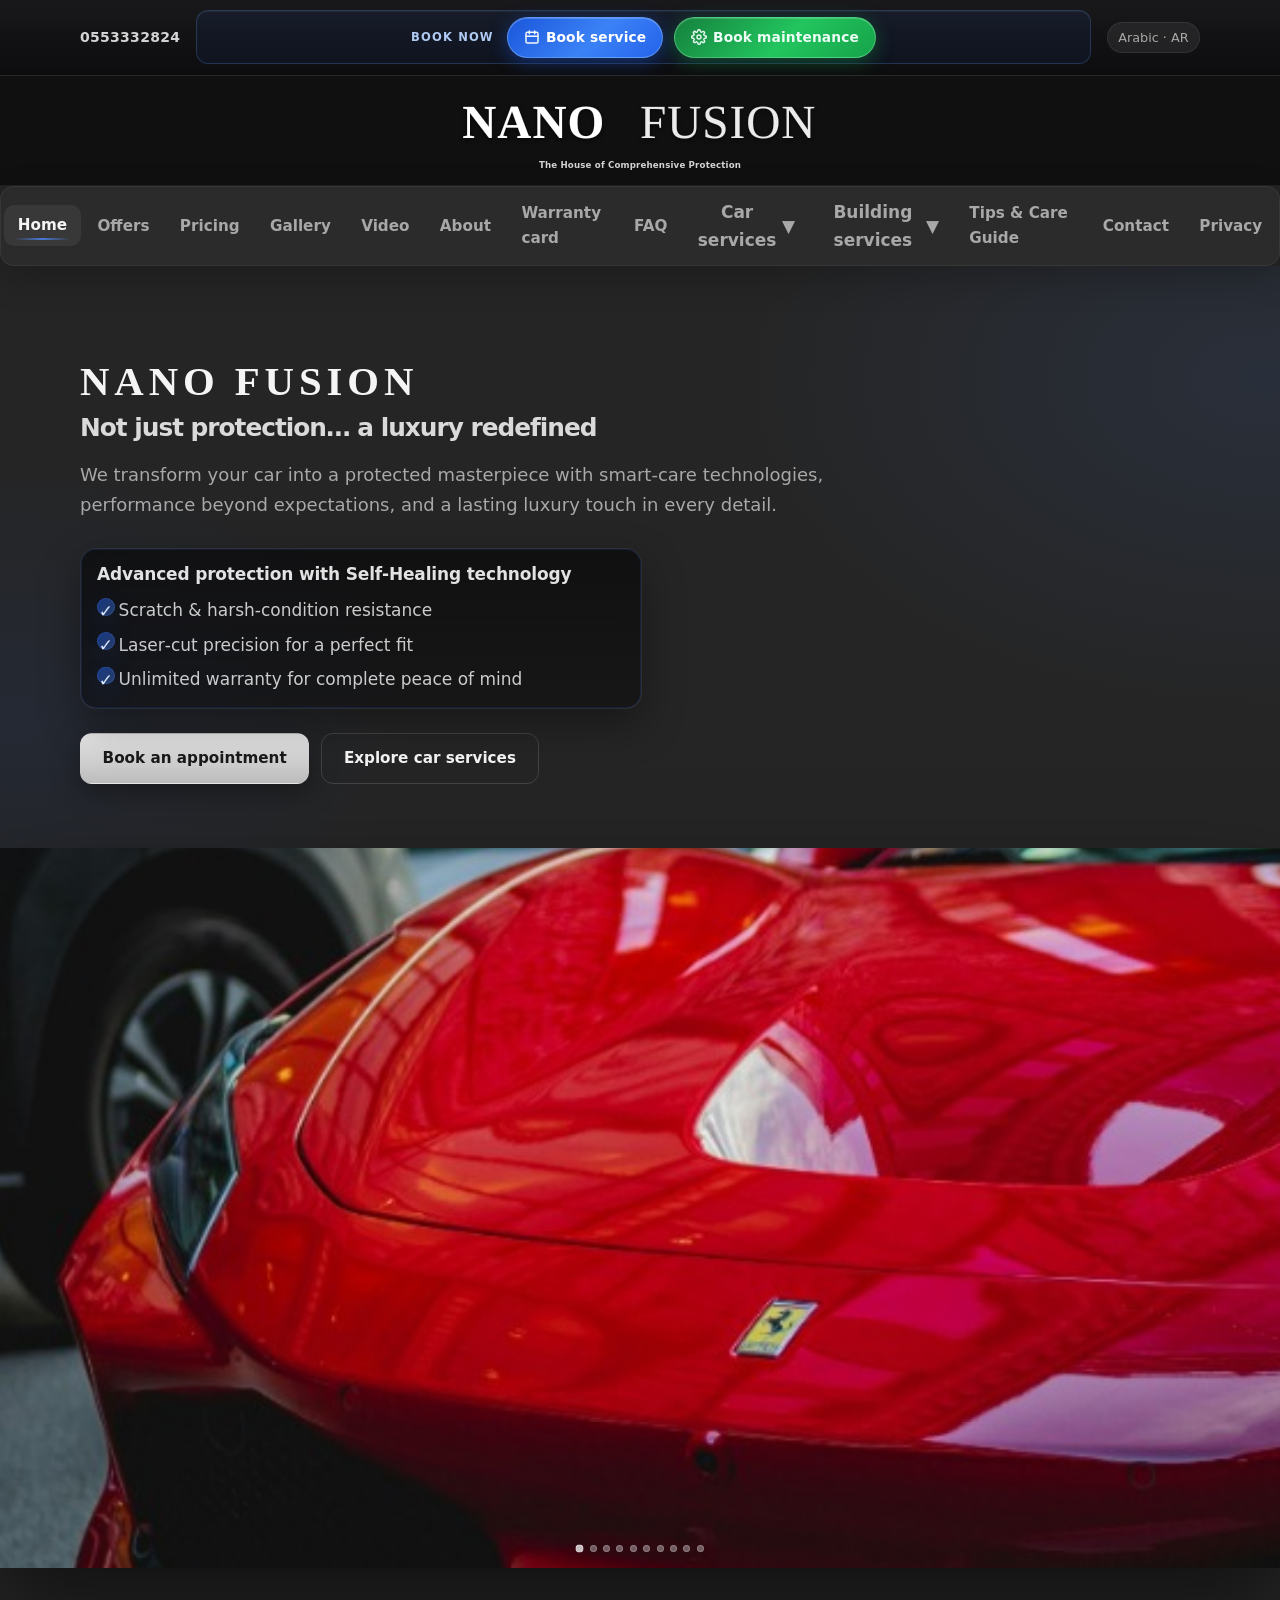
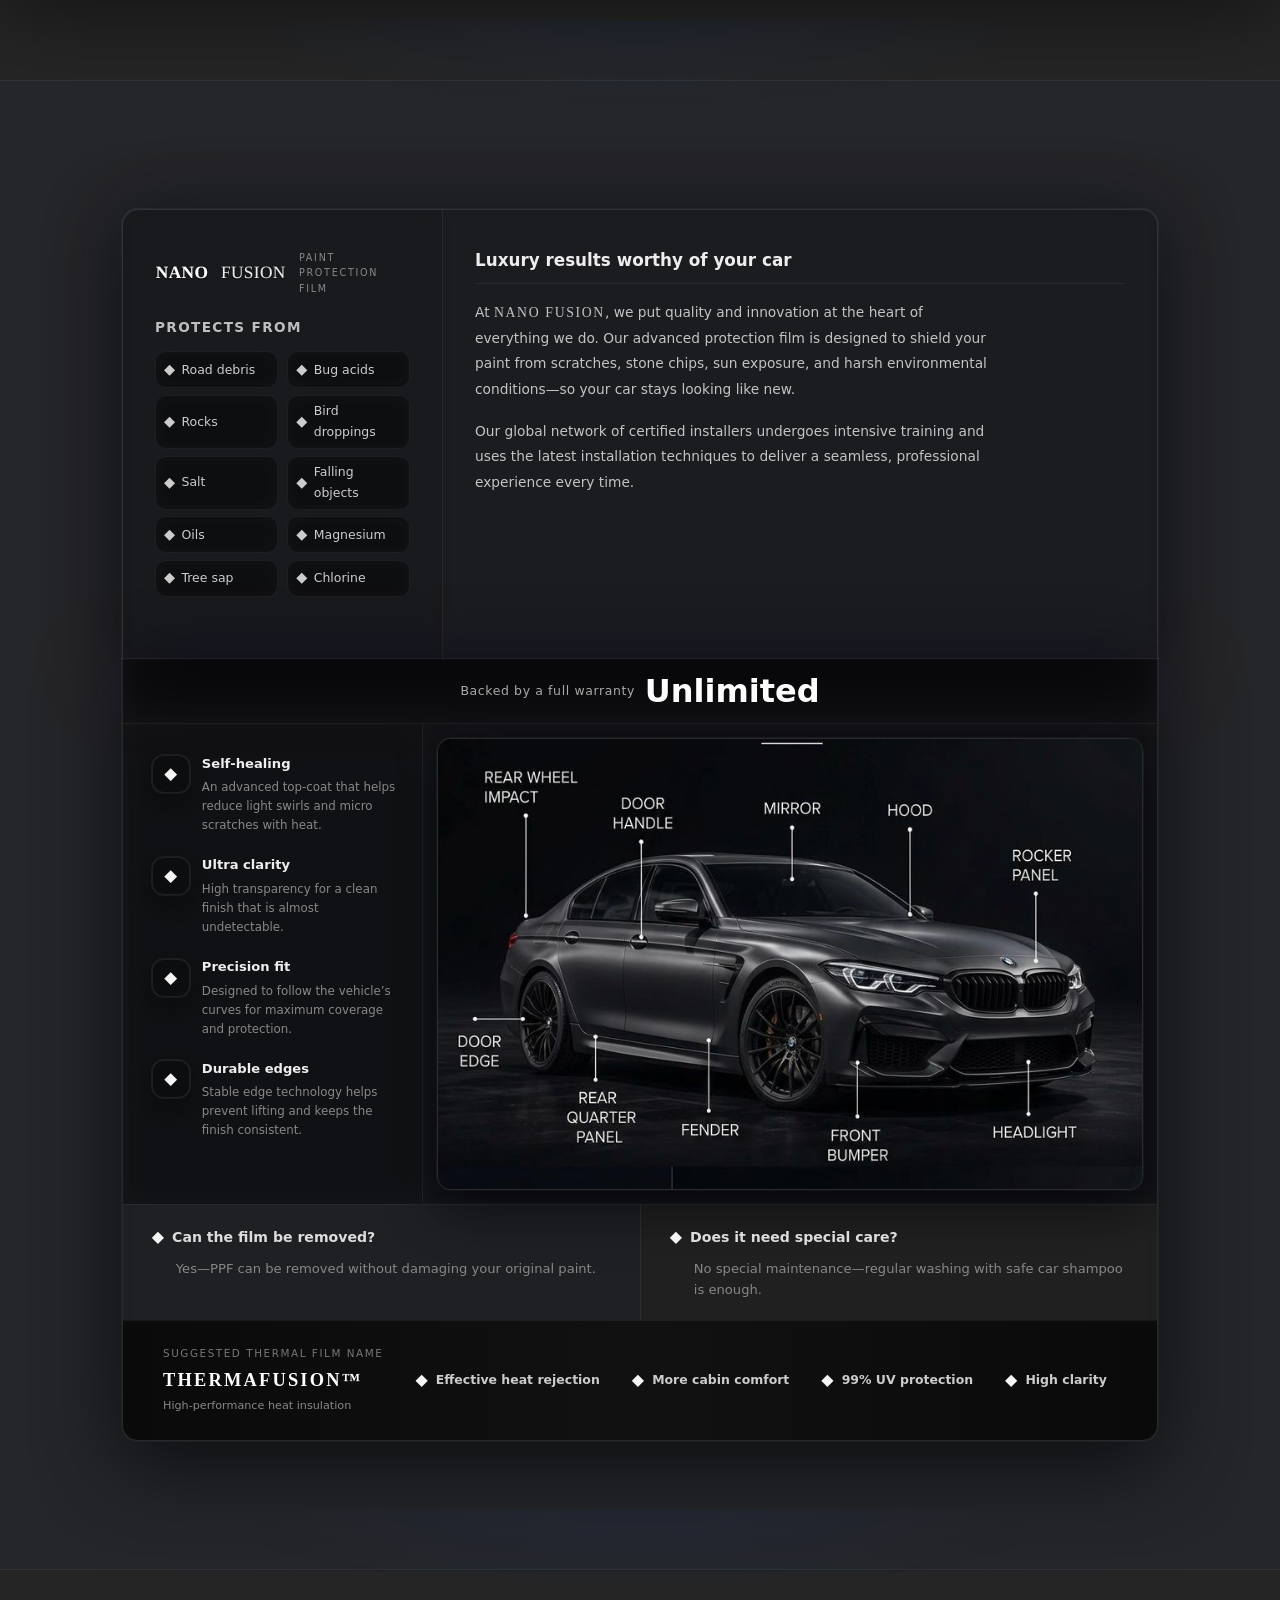
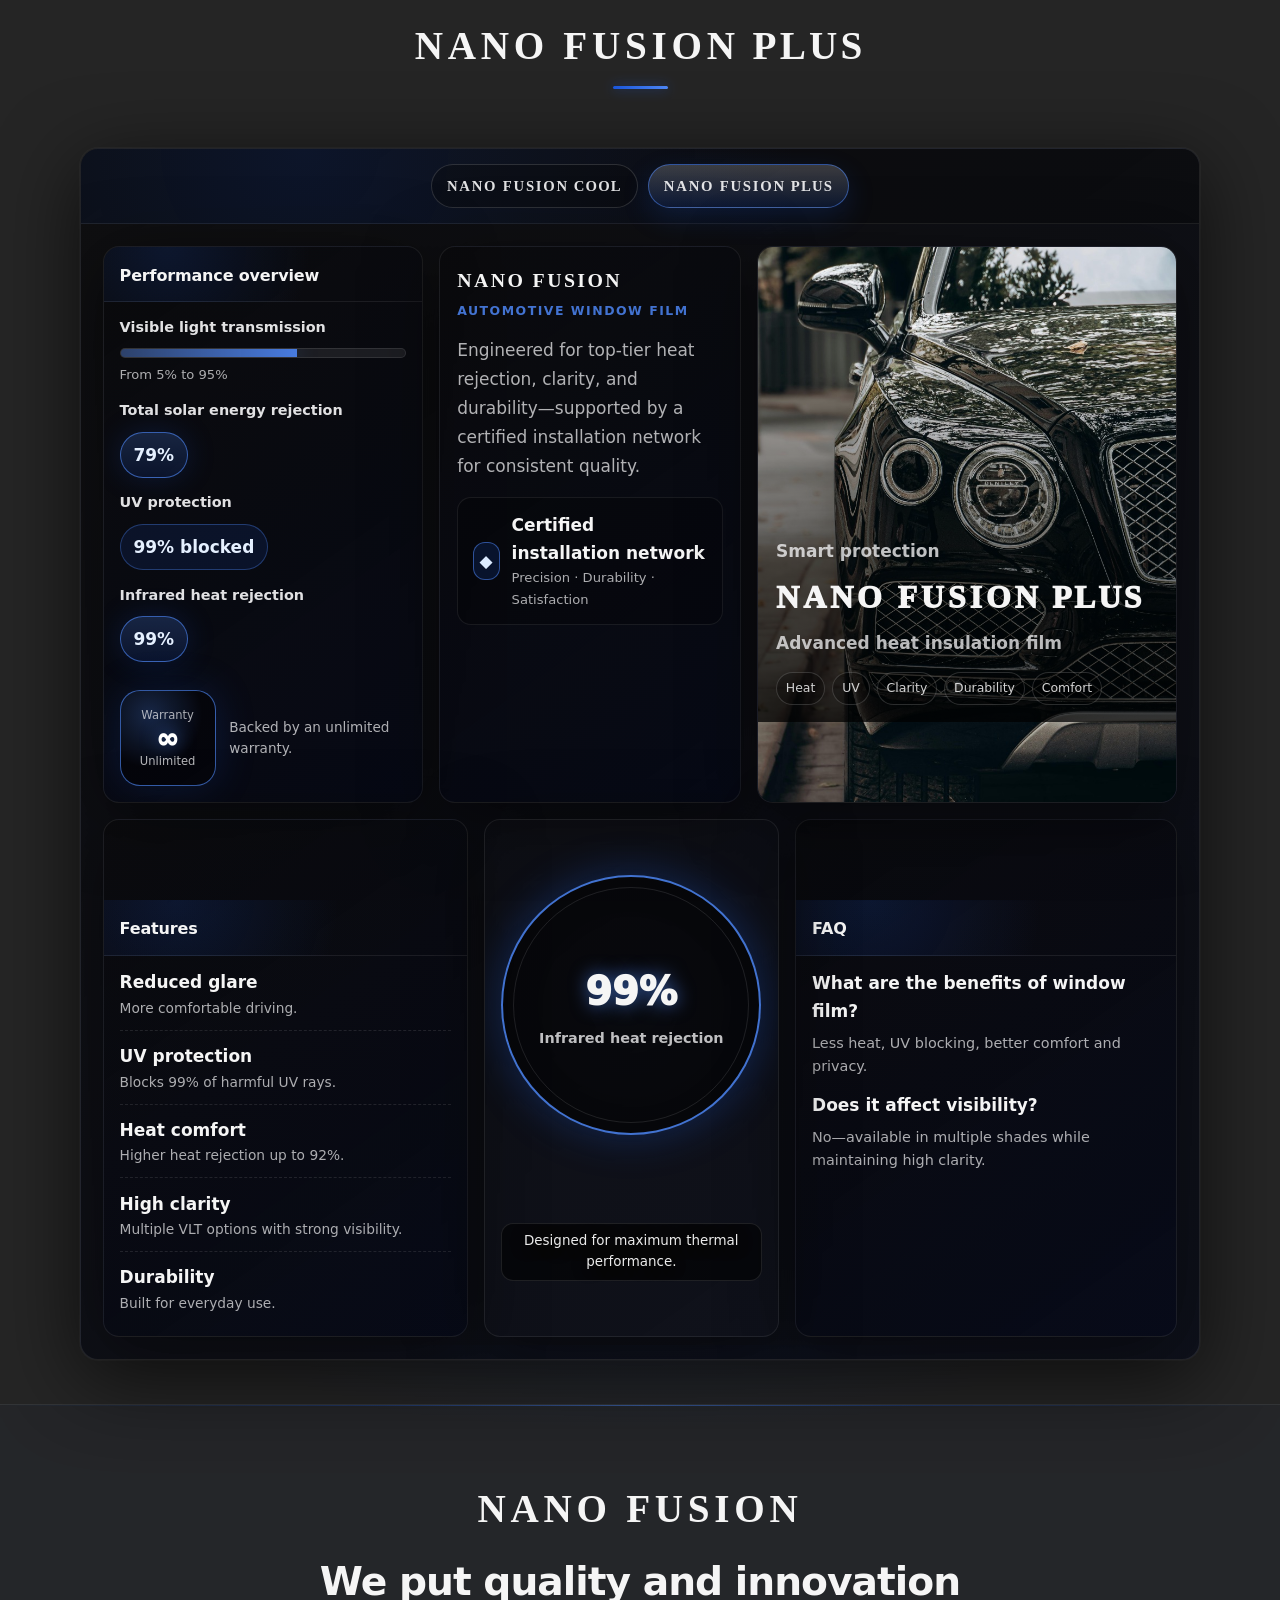
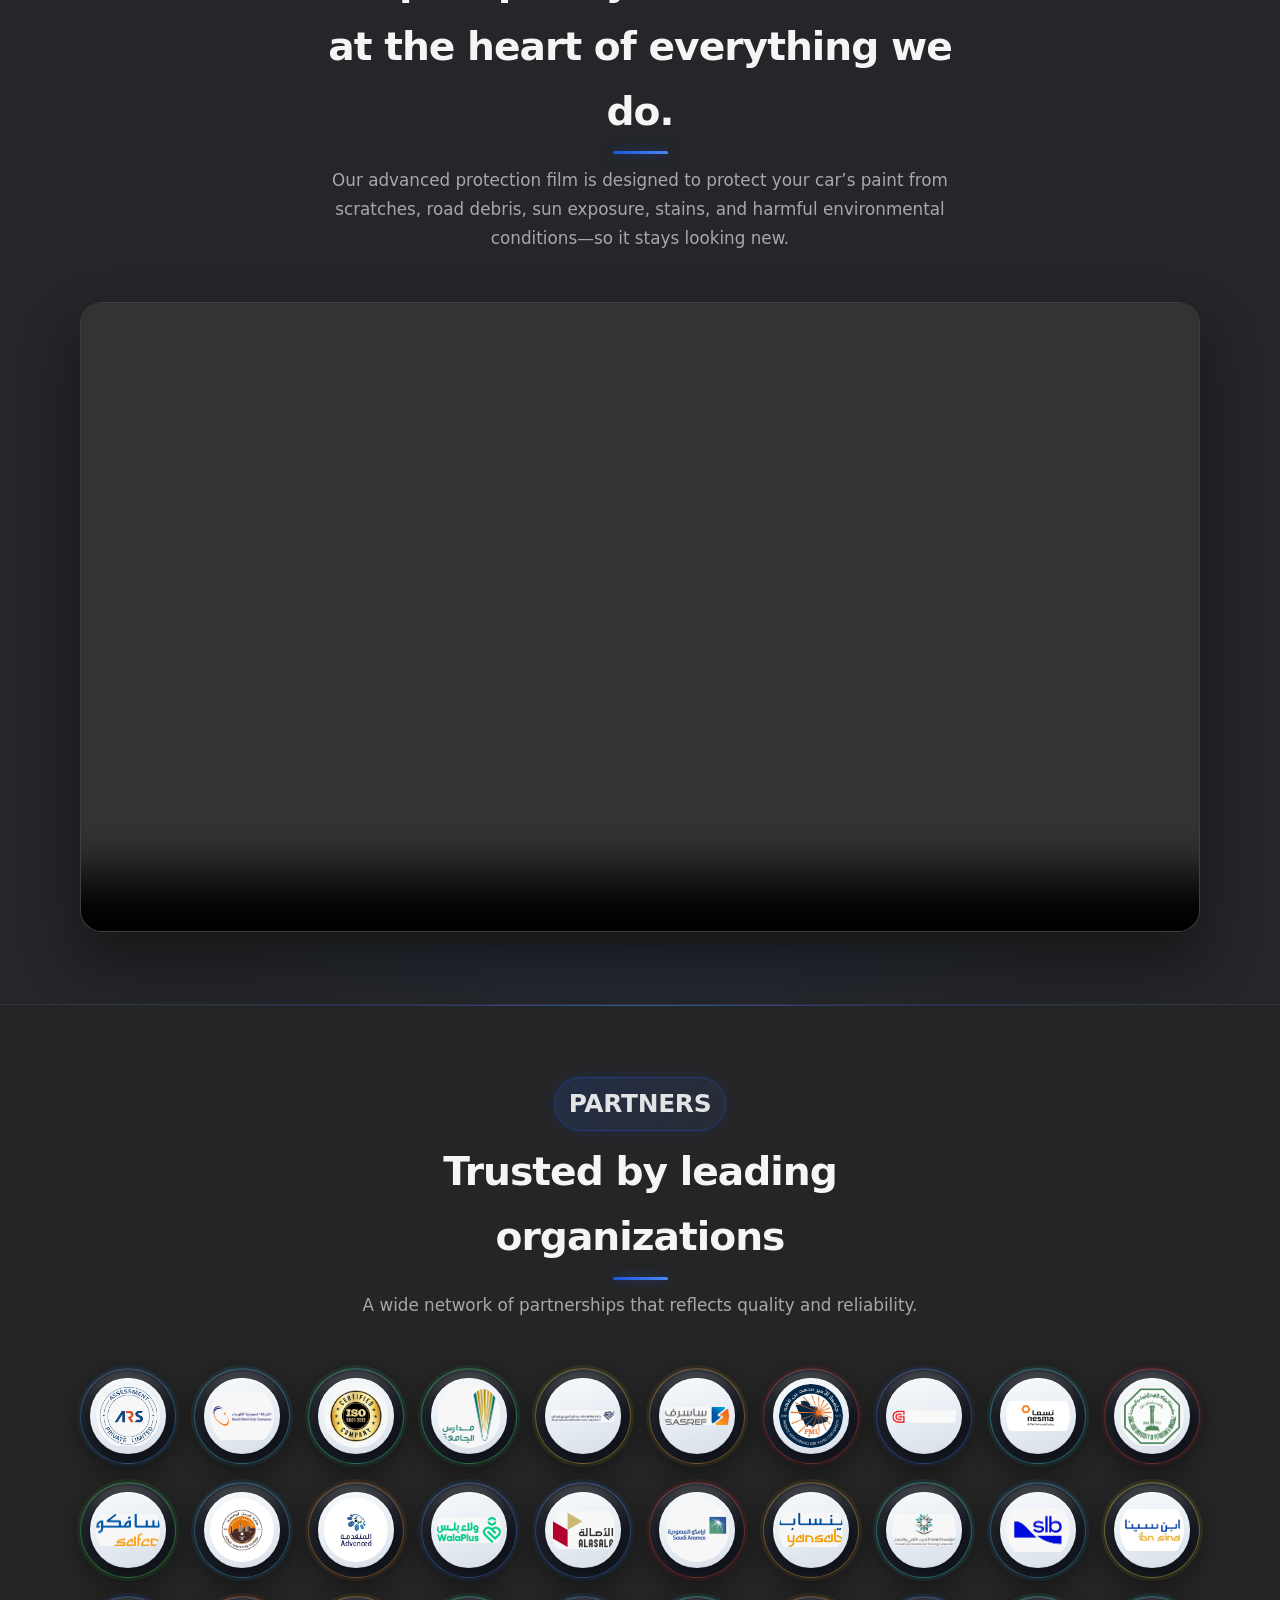
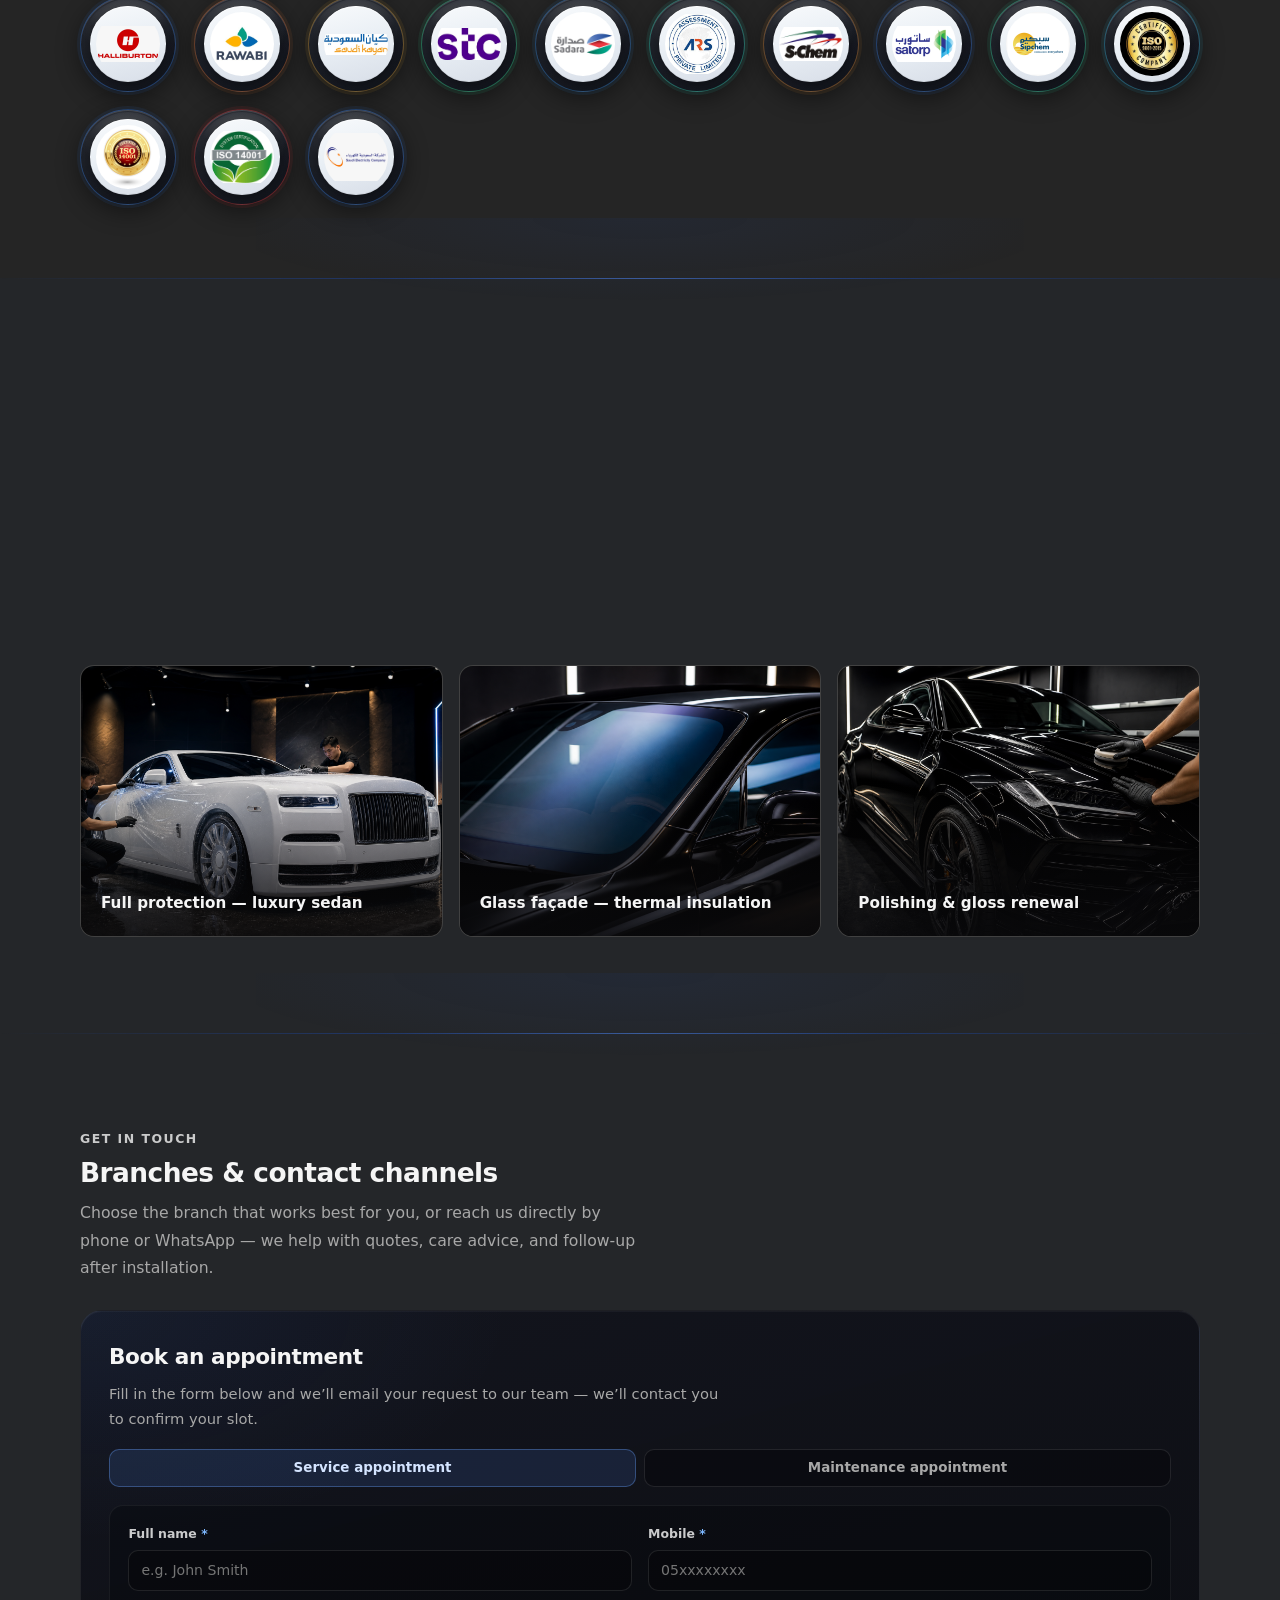
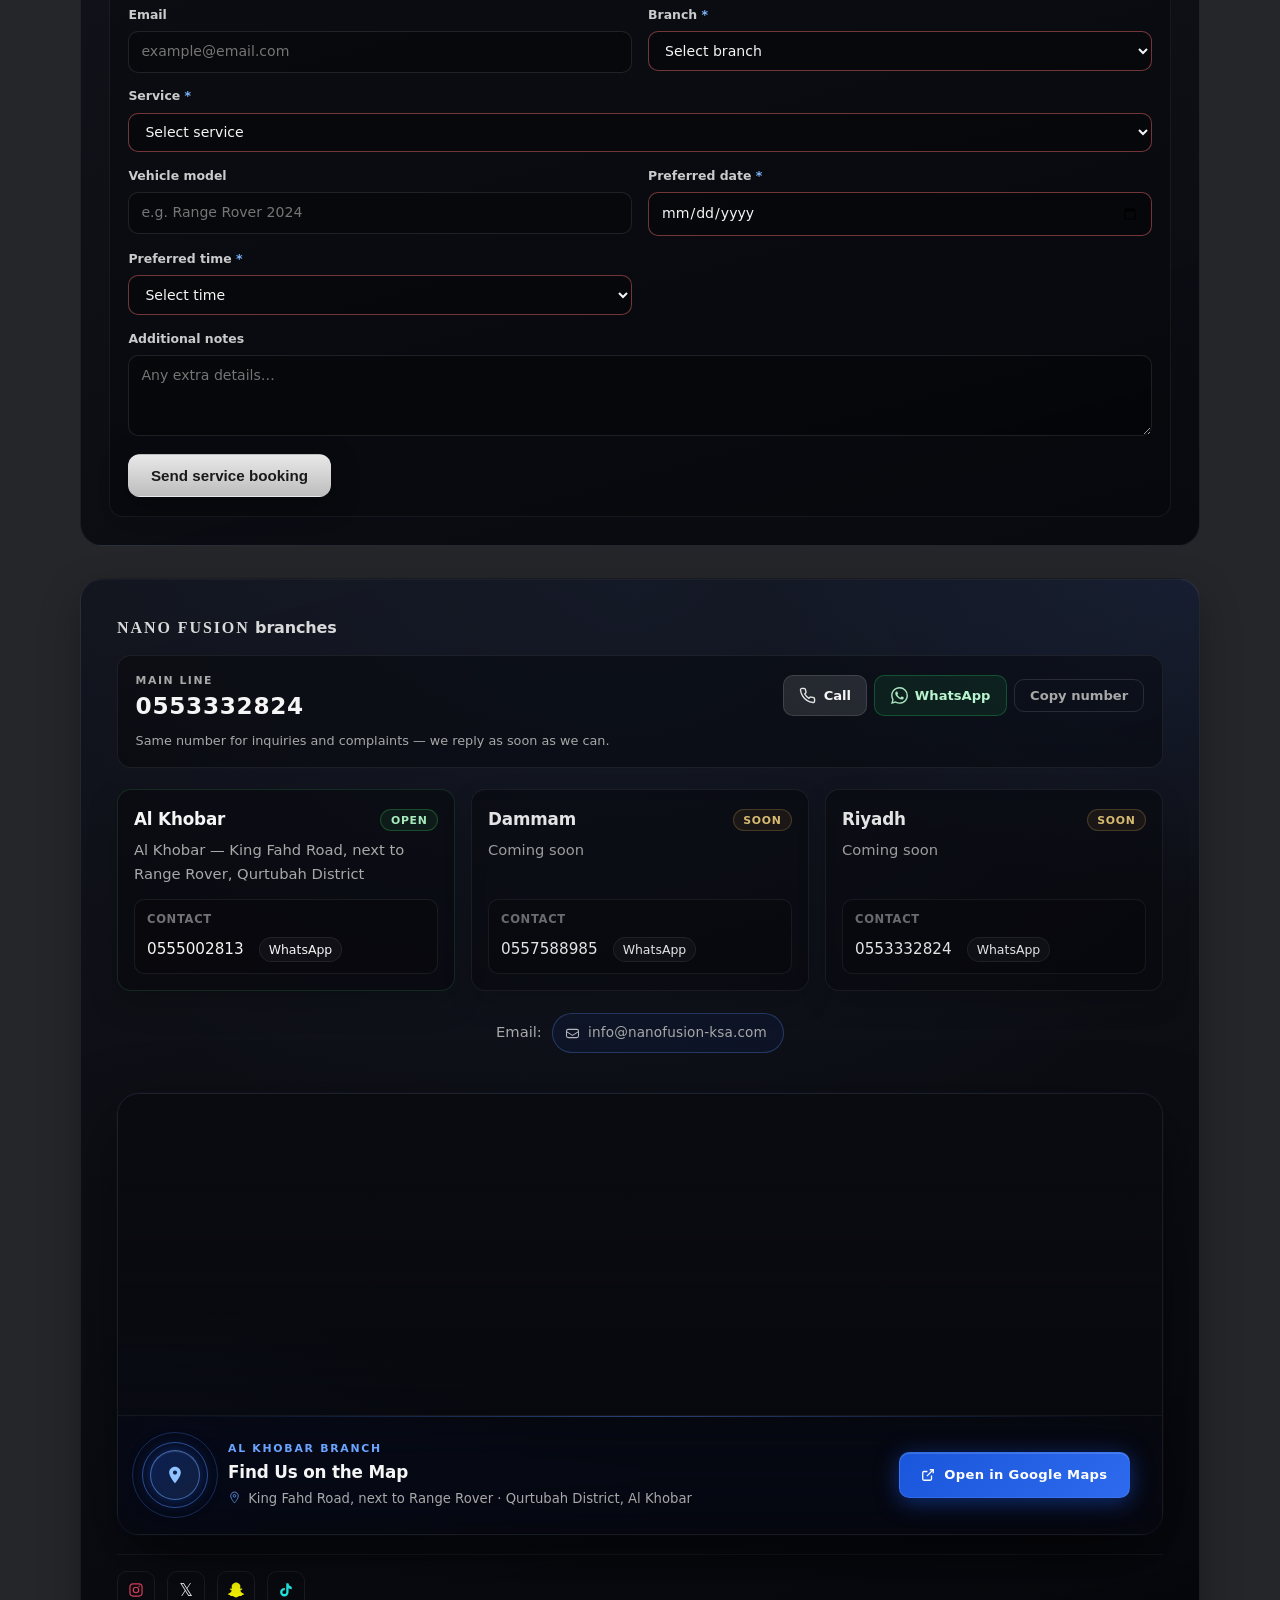
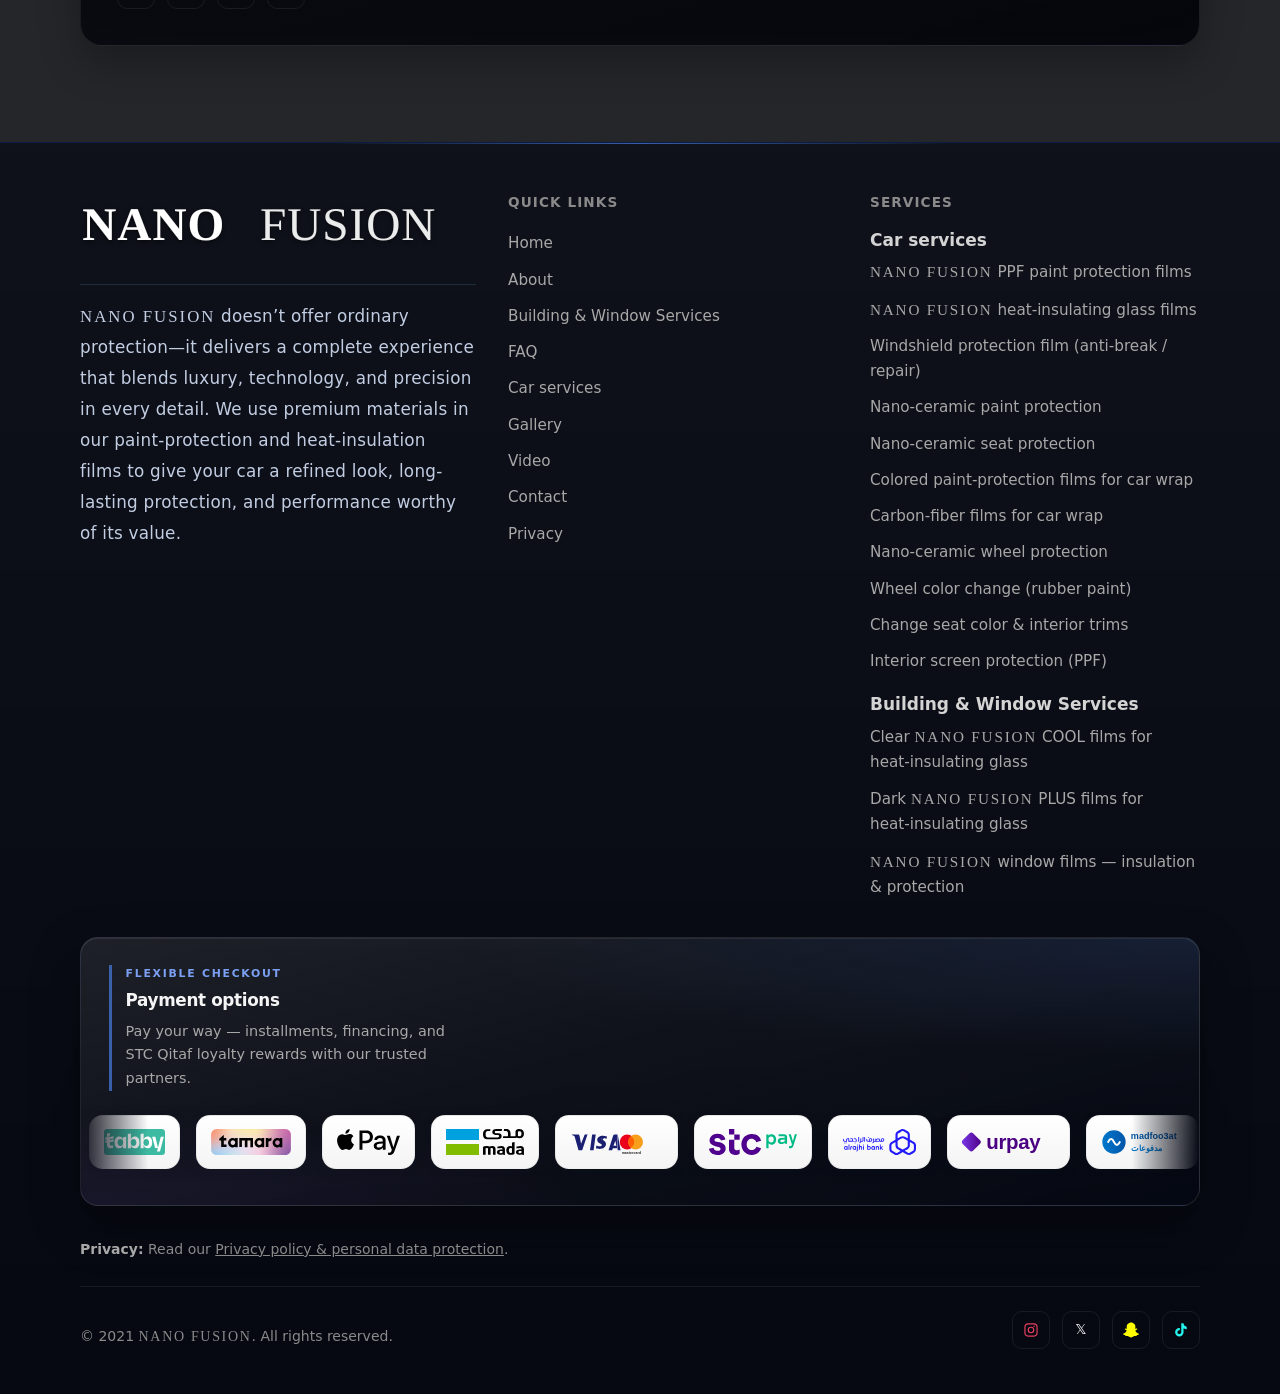
==== commit fcc407b2: "Add service and maintenance booking forms with top-bar CTAs. Forms email requests to info@nanofusion" ====
--- a/nanofusion-website/index.html
+++ b/nanofusion-website/index.html
@@ -38,7 +38,18 @@
 
   <div class="top-bar">
     <div class="container inner">
-      <a href="tel:+966553332824">0553332824</a>
+      <a href="tel:+966553332824" class="top-bar__phone">0553332824</a>
+      <nav class="top-bar__booking" aria-label="حجز موعد">
+        <span class="top-bar__booking-label">حجز موعد</span>
+        <a href="?view=contact#booking" class="top-bar__book top-bar__book--service">
+          <svg class="top-bar__book-ico" viewBox="0 0 24 24" width="16" height="16" aria-hidden="true" fill="none" stroke="currentColor" stroke-width="2.2" stroke-linecap="round" stroke-linejoin="round"><rect x="3" y="5" width="18" height="16" rx="2"/><path d="M8 3v4M16 3v4M3 11h18"/></svg>
+          حجز خدمة
+        </a>
+        <a href="?view=contact#booking-maintenance" class="top-bar__book top-bar__book--maint">
+          <svg class="top-bar__book-ico" viewBox="0 0 24 24" width="16" height="16" aria-hidden="true" fill="none" stroke="currentColor" stroke-width="2.2" stroke-linecap="round" stroke-linejoin="round"><path d="M12 15a3 3 0 1 0 0-6 3 3 0 0 0 0 6z"/><path d="M19.4 15a1.65 1.65 0 0 0 .33 1.82l.06.06a2 2 0 1 1-2.83 2.83l-.06-.06a1.65 1.65 0 0 0-1.82-.33 1.65 1.65 0 0 0-1 1.51V21a2 2 0 0 1-4 0v-.09A1.65 1.65 0 0 0 9 19.4a1.65 1.65 0 0 0-1.82.33l-.06.06a2 2 0 1 1-2.83-2.83l.06-.06A1.65 1.65 0 0 0 4.68 15a1.65 1.65 0 0 0-1.51-1H3a2 2 0 0 1 0-4h.09A1.65 1.65 0 0 0 4.6 9a1.65 1.65 0 0 0-.33-1.82l-.06-.06a2 2 0 1 1 2.83-2.83l.06.06A1.65 1.65 0 0 0 9 4.68a1.65 1.65 0 0 0 1-1.51V3a2 2 0 0 1 4 0v.09a1.65 1.65 0 0 0 1 1.51 1.65 1.65 0 0 0 1.82-.33l.06-.06a2 2 0 1 1 2.83 2.83l-.06.06A1.65 1.65 0 0 0 19.4 9a1.65 1.65 0 0 0 1.51 1H21a2 2 0 0 1 0 4h-.09a1.65 1.65 0 0 0-1.51 1z"/></svg>
+          حجز صيانة
+        </a>
+      </nav>
       <a class="lang-switch" href="en/index.html" hreflang="en" lang="en">English · EN</a>
     </div>
   </div>
@@ -129,7 +140,7 @@
             </ul>
           </div>
           <div class="hero-actions">
-            <a class="btn btn-primary" href="?view=contact#contact">احجز موعداً</a>
+            <a class="btn btn-primary" href="?view=contact#booking">احجز موعداً</a>
             <a class="btn btn-ghost" href="?view=cars#cars">استكشف خدمات السيارات</a>
           </div>
         </div>
@@ -2125,6 +2136,159 @@
           <p class="contact-shell__lead">اختر الفرع الأنسب، أو تواصل مباشرة عبر الهاتف أو واتساب — نساعدك في الاستشارة، العروض، ومتابعة الخدمة بعد التركيب.</p>
         </header>
 
+        <div class="booking-block reveal" id="booking">
+          <div class="booking-block__head">
+            <h3 class="booking-block__title">حجز موعد</h3>
+            <p class="booking-block__lead">املأ النموذج المناسب وسنرسل طلبك إلى فريقنا عبر البريد — نتواصل معك لتأكيد الموعد.</p>
+          </div>
+
+          <div class="booking-tabs" role="tablist" aria-label="نوع الحجز">
+            <button type="button" class="booking-tabs__btn is-active" role="tab" id="booking-tab-service" aria-selected="true" aria-controls="booking-panel-service" data-booking-tab="service">حجز موعد لعمل خدمة</button>
+            <button type="button" class="booking-tabs__btn" role="tab" id="booking-tab-maintenance" aria-selected="false" aria-controls="booking-panel-maintenance" data-booking-tab="maintenance">حجز موعد صيانة</button>
+          </div>
+
+          <div class="booking-panels">
+            <form class="booking-form" id="booking-panel-service" role="tabpanel" aria-labelledby="booking-tab-service" data-booking-panel="service" data-booking-type="service" novalidate>
+              <input type="text" name="_honey" class="booking-form__honey" tabindex="-1" autocomplete="off" aria-hidden="true">
+              <div class="booking-form__grid">
+                <label class="booking-field">
+                  <span class="booking-field__label">الاسم الكامل <span class="booking-field__req">*</span></span>
+                  <input type="text" name="name" required autocomplete="name" placeholder="مثال: محمد أحمد">
+                </label>
+                <label class="booking-field">
+                  <span class="booking-field__label">رقم الجوال <span class="booking-field__req">*</span></span>
+                  <input type="tel" name="phone" required dir="ltr" inputmode="tel" autocomplete="tel" placeholder="05xxxxxxxx">
+                </label>
+                <label class="booking-field">
+                  <span class="booking-field__label">البريد الإلكتروني</span>
+                  <input type="email" name="email" dir="ltr" autocomplete="email" placeholder="example@email.com">
+                </label>
+                <label class="booking-field">
+                  <span class="booking-field__label">الفرع <span class="booking-field__req">*</span></span>
+                  <select name="branch" required>
+                    <option value="" disabled selected>اختر الفرع</option>
+                    <option value="الخبر">الخبر</option>
+                    <option value="الدمام">الدمام</option>
+                    <option value="الرياض">الرياض</option>
+                  </select>
+                </label>
+                <label class="booking-field booking-field--wide">
+                  <span class="booking-field__label">نوع الخدمة <span class="booking-field__req">*</span></span>
+                  <select name="service_type" required>
+                    <option value="" disabled selected>اختر الخدمة</option>
+                    <option value="أفلام حماية الطلاء PPF">أفلام حماية الطلاء PPF</option>
+                    <option value="عزل حراري للزجاج">عزل حراري للزجاج</option>
+                    <option value="حماية الزجاج من الكسر">حماية الزجاج من الكسر</option>
+                    <option value="حماية طلاء نانو سيراميك">حماية طلاء نانو سيراميك</option>
+                    <option value="حماية مقاعد نانو سيراميك">حماية مقاعد نانو سيراميك</option>
+                    <option value="تغيير لون السيارة / كربون">تغيير لون السيارة / كربون</option>
+                    <option value="حماية الجنوط">حماية الجنوط</option>
+                    <option value="تغيير لون المقاعد والديكور">تغيير لون المقاعد والديكور</option>
+                    <option value="حماية شاشات داخلية PPF">حماية شاشات داخلية PPF</option>
+                    <option value="خدمات المباني والنوافذ">خدمات المباني والنوافذ</option>
+                    <option value="أخرى">أخرى</option>
+                  </select>
+                </label>
+                <label class="booking-field">
+                  <span class="booking-field__label">موديل السيارة</span>
+                  <input type="text" name="car_model" placeholder="مثال: Range Rover 2024">
+                </label>
+                <label class="booking-field">
+                  <span class="booking-field__label">التاريخ المفضل <span class="booking-field__req">*</span></span>
+                  <input type="date" name="preferred_date" required>
+                </label>
+                <label class="booking-field">
+                  <span class="booking-field__label">الوقت المفضل <span class="booking-field__req">*</span></span>
+                  <select name="preferred_time" required>
+                    <option value="" disabled selected>اختر الوقت</option>
+                    <option value="صباحاً (9–12)">صباحاً (9–12)</option>
+                    <option value="ظهراً (12–3)">ظهراً (12–3)</option>
+                    <option value="مساءً (3–6)">مساءً (3–6)</option>
+                    <option value="أي وقت مناسب">أي وقت مناسب</option>
+                  </select>
+                </label>
+                <label class="booking-field booking-field--wide">
+                  <span class="booking-field__label">ملاحظات إضافية</span>
+                  <textarea name="notes" rows="3" placeholder="تفاصيل إضافية عن طلبك…"></textarea>
+                </label>
+              </div>
+              <div class="booking-form__actions">
+                <button type="submit" class="btn btn-primary booking-form__submit">إرسال طلب حجز الخدمة</button>
+                <p class="booking-form__status" role="status" aria-live="polite" hidden></p>
+              </div>
+            </form>
+
+            <form class="booking-form" id="booking-panel-maintenance" role="tabpanel" aria-labelledby="booking-tab-maintenance" data-booking-panel="maintenance" data-booking-type="maintenance" hidden novalidate>
+              <input type="text" name="_honey" class="booking-form__honey" tabindex="-1" autocomplete="off" aria-hidden="true">
+              <div class="booking-form__grid">
+                <label class="booking-field">
+                  <span class="booking-field__label">الاسم الكامل <span class="booking-field__req">*</span></span>
+                  <input type="text" name="name" required autocomplete="name" placeholder="مثال: محمد أحمد">
+                </label>
+                <label class="booking-field">
+                  <span class="booking-field__label">رقم الجوال <span class="booking-field__req">*</span></span>
+                  <input type="tel" name="phone" required dir="ltr" inputmode="tel" autocomplete="tel" placeholder="05xxxxxxxx">
+                </label>
+                <label class="booking-field">
+                  <span class="booking-field__label">البريد الإلكتروني</span>
+                  <input type="email" name="email" dir="ltr" autocomplete="email" placeholder="example@email.com">
+                </label>
+                <label class="booking-field">
+                  <span class="booking-field__label">الفرع <span class="booking-field__req">*</span></span>
+                  <select name="branch" required>
+                    <option value="" disabled selected>اختر الفرع</option>
+                    <option value="الخبر">الخبر</option>
+                    <option value="الدمام">الدمام</option>
+                    <option value="الرياض">الرياض</option>
+                  </select>
+                </label>
+                <label class="booking-field booking-field--wide">
+                  <span class="booking-field__label">نوع الصيانة <span class="booking-field__req">*</span></span>
+                  <select name="maintenance_type" required>
+                    <option value="" disabled selected>اختر نوع الصيانة</option>
+                    <option value="متابعة ضمان / فحص دوري">متابعة ضمان / فحص دوري</option>
+                    <option value="معالجة خدوش او بوليش">معالجة خدوش او بوليش</option>
+                    <option value="تغيير فيلم">تغيير فيلم</option>
+                    <option value="حادث">حادث</option>
+                    <option value="تغيير لون">تغيير لون</option>
+                    <option value="غسيل">غسيل</option>
+                  </select>
+                </label>
+                <label class="booking-field">
+                  <span class="booking-field__label">رقم كارت الضمان</span>
+                  <input type="text" name="warranty_card" dir="ltr" placeholder="إن وُجد">
+                </label>
+                <label class="booking-field">
+                  <span class="booking-field__label">موديل السيارة <span class="booking-field__req">*</span></span>
+                  <input type="text" name="car_model" required placeholder="مثال: Lexus LC 500">
+                </label>
+                <label class="booking-field">
+                  <span class="booking-field__label">التاريخ المفضل <span class="booking-field__req">*</span></span>
+                  <input type="date" name="preferred_date" required>
+                </label>
+                <label class="booking-field">
+                  <span class="booking-field__label">الوقت المفضل <span class="booking-field__req">*</span></span>
+                  <select name="preferred_time" required>
+                    <option value="" disabled selected>اختر الوقت</option>
+                    <option value="صباحاً (9–12)">صباحاً (9–12)</option>
+                    <option value="ظهراً (12–3)">ظهراً (12–3)</option>
+                    <option value="مساءً (3–6)">مساءً (3–6)</option>
+                    <option value="أي وقت مناسب">أي وقت مناسب</option>
+                  </select>
+                </label>
+                <label class="booking-field booking-field--wide">
+                  <span class="booking-field__label">وصف المشكلة أو الملاحظات</span>
+                  <textarea name="notes" rows="3" placeholder="صف ما تحتاج صيانته…"></textarea>
+                </label>
+              </div>
+              <div class="booking-form__actions">
+                <button type="submit" class="btn btn-primary booking-form__submit">إرسال طلب حجز الصيانة</button>
+                <p class="booking-form__status" role="status" aria-live="polite" hidden></p>
+              </div>
+            </form>
+          </div>
+        </div>
+
         <div class="contact-bar contact-bar--rich reveal">
           <div class="contact-bar__main">
             <h3 class="contact-bar__branches-title">فروع نانو فيوجن</h3>
--- a/nanofusion-website/css/main.css
+++ b/nanofusion-website/css/main.css
@@ -133,11 +133,12 @@
   display: flex;
   align-items: center;
   justify-content: space-between;
-  padding: 0.55rem 0;
-  gap: 1rem;
+  padding: 0.65rem 0;
+  gap: 0.75rem 1rem;
   flex-wrap: wrap;
 }
 
+.top-bar__phone,
 .top-bar a[href^="tel"] {
   color: var(--accent);
   font-weight: 600;
@@ -145,10 +146,138 @@
   direction: ltr;
   unicode-bidi: isolate;
   display: inline-block;
-}
-
+  flex-shrink: 0;
+}
+
+.top-bar__phone:hover,
 .top-bar a[href^="tel"]:hover {
   color: var(--text);
+}
+
+.top-bar__booking {
+  display: flex;
+  align-items: center;
+  justify-content: center;
+  flex-wrap: wrap;
+  gap: 0.5rem 0.65rem;
+  flex: 1;
+  min-width: 0;
+  padding: 0.35rem 0.65rem;
+  border-radius: 12px;
+  border: 1px solid rgba(107, 164, 255, 0.22);
+  background: rgba(26, 86, 219, 0.08);
+  box-shadow: inset 0 1px 0 rgba(255, 255, 255, 0.05);
+}
+
+.top-bar__booking-label {
+  font-size: 0.72rem;
+  font-weight: 800;
+  letter-spacing: 0.1em;
+  text-transform: uppercase;
+  color: rgba(184, 212, 255, 0.95);
+  white-space: nowrap;
+  padding-inline-end: 0.15rem;
+}
+
+.top-bar__book {
+  display: inline-flex;
+  align-items: center;
+  justify-content: center;
+  gap: 0.4rem;
+  padding: 0.5rem 1rem;
+  border-radius: 999px;
+  font-weight: 800;
+  font-size: 0.86rem;
+  letter-spacing: 0.01em;
+  white-space: nowrap;
+  border: 1px solid transparent;
+  text-decoration: none;
+  transition: transform 0.2s var(--ease), box-shadow 0.2s var(--ease), background 0.2s var(--ease), border-color 0.2s var(--ease);
+}
+
+.top-bar__book-ico {
+  flex-shrink: 0;
+  opacity: 0.95;
+}
+
+.top-bar__book--service {
+  color: #fff;
+  background: linear-gradient(135deg, #1a56db 0%, #3b82f6 55%, #2563eb 100%);
+  border-color: rgba(147, 197, 253, 0.45);
+  box-shadow:
+    0 4px 18px rgba(26, 86, 219, 0.45),
+    inset 0 1px 0 rgba(255, 255, 255, 0.2);
+}
+
+.top-bar__book--service:hover {
+  transform: translateY(-1px);
+  box-shadow:
+    0 6px 24px rgba(26, 86, 219, 0.55),
+    inset 0 1px 0 rgba(255, 255, 255, 0.25);
+  color: #fff;
+}
+
+.top-bar__book--maint {
+  color: #ecfdf5;
+  background: linear-gradient(135deg, #15803d 0%, #22c55e 55%, #16a34a 100%);
+  border-color: rgba(134, 239, 172, 0.45);
+  box-shadow:
+    0 4px 18px rgba(22, 163, 74, 0.4),
+    inset 0 1px 0 rgba(255, 255, 255, 0.18);
+}
+
+.top-bar__book--maint:hover {
+  transform: translateY(-1px);
+  box-shadow:
+    0 6px 24px rgba(22, 163, 74, 0.5),
+    inset 0 1px 0 rgba(255, 255, 255, 0.22);
+  color: #fff;
+}
+
+@media (max-width: 720px) {
+  .top-bar__booking-label {
+    width: 100%;
+    text-align: center;
+    padding-inline-end: 0;
+  }
+}
+
+@media (max-width: 520px) {
+  .top-bar .inner {
+    justify-content: center;
+    row-gap: 0.5rem;
+  }
+
+  .top-bar__booking {
+    order: 3;
+    width: 100%;
+    padding: 0.55rem 0.65rem 0.6rem;
+    border-top: 1px solid rgba(107, 164, 255, 0.15);
+    border-radius: 0 0 10px 10px;
+    display: grid;
+    grid-template-columns: 1fr 1fr;
+    gap: 0.45rem 0.5rem;
+    justify-items: stretch;
+  }
+
+  .top-bar__booking-label {
+    grid-column: 1 / -1;
+    margin-bottom: 0.1rem;
+  }
+
+  .top-bar__book {
+    width: 100%;
+    padding: 0.58rem 0.65rem;
+    font-size: 0.82rem;
+  }
+
+  .top-bar__phone {
+    margin-inline-end: auto;
+  }
+
+  .lang-switch {
+    margin-inline-start: auto;
+  }
 }
 
 .lang-switch {
@@ -6378,16 +6507,16 @@
   padding: 0.25rem 0 0.5rem;
 }
 .footer-payments .pay-ticker__slide {
-  background: rgba(255, 255, 255, 0.07);
-  border-color: rgba(255, 255, 255, 0.11);
-  box-shadow: 0 2px 10px rgba(0,0,0,0.25);
+  background: linear-gradient(180deg, #ffffff 0%, #f4f4f5 100%);
+  border-color: rgba(0, 0, 0, 0.06);
+  box-shadow: 0 4px 14px rgba(15, 23, 42, 0.08);
   min-width: 80px;
   height: 54px;
 }
 .footer-payments .pay-ticker__slide:hover {
-  background: rgba(255, 255, 255, 0.13);
-  border-color: rgba(100, 160, 255, 0.35);
-  box-shadow: 0 6px 18px rgba(37,99,235,0.22);
+  border-color: #93c5fd;
+  box-shadow: 0 10px 24px rgba(37, 99, 235, 0.14);
+  transform: translateY(-2px);
 }
 .footer-payments .pay-ticker__slide img {
   height: 26px;
@@ -7670,3 +7799,186 @@
   .location-map__panel { padding: 1.25rem 1.25rem; gap: 0.85rem 1.25rem; }
   .location-map__cta { width: 100%; justify-content: center; }
 }
+
+/* Booking forms (service + maintenance) */
+.booking-block {
+  margin: 0 0 clamp(1.5rem, 3.5vw, 2rem);
+  padding: clamp(1.25rem, 3vw, 1.75rem);
+  border-radius: var(--radius-lg);
+  border: 1px solid rgba(255, 255, 255, 0.08);
+  background:
+    radial-gradient(ellipse 70% 50% at 0% 0%, rgba(77, 134, 245, 0.08), transparent 55%),
+    linear-gradient(165deg, rgba(18, 20, 28, 0.92) 0%, rgba(8, 9, 14, 0.96) 100%);
+  box-shadow: inset 0 1px 0 rgba(255, 255, 255, 0.04);
+}
+
+.booking-block__head {
+  margin-bottom: 1.1rem;
+  max-width: 58ch;
+}
+
+.booking-block__title {
+  margin: 0 0 0.45rem;
+  font-size: clamp(1.15rem, 2.4vw, 1.35rem);
+  font-weight: 800;
+  letter-spacing: -0.02em;
+  color: var(--text);
+}
+
+.booking-block__lead {
+  margin: 0;
+  font-size: 0.92rem;
+  line-height: 1.7;
+  color: var(--muted);
+}
+
+.booking-tabs {
+  display: flex;
+  flex-wrap: wrap;
+  gap: 0.5rem;
+  margin-bottom: 1.15rem;
+}
+
+.booking-tabs__btn {
+  flex: 1 1 12rem;
+  padding: 0.65rem 1rem;
+  border-radius: 10px;
+  border: 1px solid rgba(255, 255, 255, 0.1);
+  background: rgba(5, 6, 10, 0.45);
+  color: var(--muted);
+  font-family: inherit;
+  font-size: 0.84rem;
+  font-weight: 600;
+  cursor: pointer;
+  transition: background 0.2s var(--ease), border-color 0.2s var(--ease), color 0.2s var(--ease);
+}
+
+.booking-tabs__btn:hover {
+  border-color: rgba(255, 255, 255, 0.18);
+  color: var(--text);
+}
+
+.booking-tabs__btn.is-active {
+  background: rgba(77, 134, 245, 0.14);
+  border-color: rgba(107, 164, 255, 0.35);
+  color: #d4e4ff;
+}
+
+.booking-form {
+  padding: 1.1rem 1.15rem 1.2rem;
+  border-radius: 14px;
+  border: 1px solid rgba(255, 255, 255, 0.06);
+  background: rgba(5, 6, 10, 0.35);
+}
+
+.booking-form__honey {
+  position: absolute;
+  left: -9999px;
+  width: 1px;
+  height: 1px;
+  opacity: 0;
+  pointer-events: none;
+}
+
+.booking-form__grid {
+  display: grid;
+  grid-template-columns: repeat(2, minmax(0, 1fr));
+  gap: 0.85rem 1rem;
+}
+
+.booking-field {
+  display: flex;
+  flex-direction: column;
+  gap: 0.35rem;
+  min-width: 0;
+}
+
+.booking-field--wide {
+  grid-column: 1 / -1;
+}
+
+.booking-field__label {
+  font-size: 0.78rem;
+  font-weight: 600;
+  color: rgba(245, 245, 245, 0.82);
+}
+
+.booking-field__req {
+  color: #7eb8ff;
+}
+
+.booking-field input,
+.booking-field select,
+.booking-field textarea {
+  width: 100%;
+  padding: 0.62rem 0.75rem;
+  border-radius: 10px;
+  border: 1px solid rgba(255, 255, 255, 0.1);
+  background: rgba(0, 0, 0, 0.28);
+  color: var(--text);
+  font-family: inherit;
+  font-size: 0.88rem;
+  line-height: 1.4;
+  transition: border-color 0.2s var(--ease), box-shadow 0.2s var(--ease);
+}
+
+.booking-field input:focus,
+.booking-field select:focus,
+.booking-field textarea:focus {
+  outline: none;
+  border-color: rgba(107, 164, 255, 0.45);
+  box-shadow: 0 0 0 3px rgba(77, 134, 245, 0.12);
+}
+
+.booking-field input:invalid:not(:placeholder-shown):not(:focus),
+.booking-field select:invalid:not(:focus),
+.booking-field textarea:invalid:not(:placeholder-shown):not(:focus) {
+  border-color: rgba(248, 113, 113, 0.45);
+}
+
+.booking-field textarea {
+  resize: vertical;
+  min-height: 5rem;
+}
+
+.booking-form__actions {
+  margin-top: 1.1rem;
+  display: flex;
+  flex-wrap: wrap;
+  align-items: center;
+  gap: 0.75rem 1rem;
+}
+
+.booking-form__submit:disabled {
+  opacity: 0.65;
+  cursor: wait;
+}
+
+.booking-form__status {
+  margin: 0;
+  font-size: 0.86rem;
+  line-height: 1.55;
+  color: var(--muted);
+}
+
+.booking-form__status.is-success {
+  color: #9fd4b0;
+}
+
+.booking-form__status.is-error {
+  color: #f5a8a8;
+}
+
+@media (max-width: 640px) {
+  .booking-form__grid {
+    grid-template-columns: 1fr;
+  }
+
+  .booking-field--wide {
+    grid-column: auto;
+  }
+
+  .booking-form__submit {
+    width: 100%;
+  }
+}
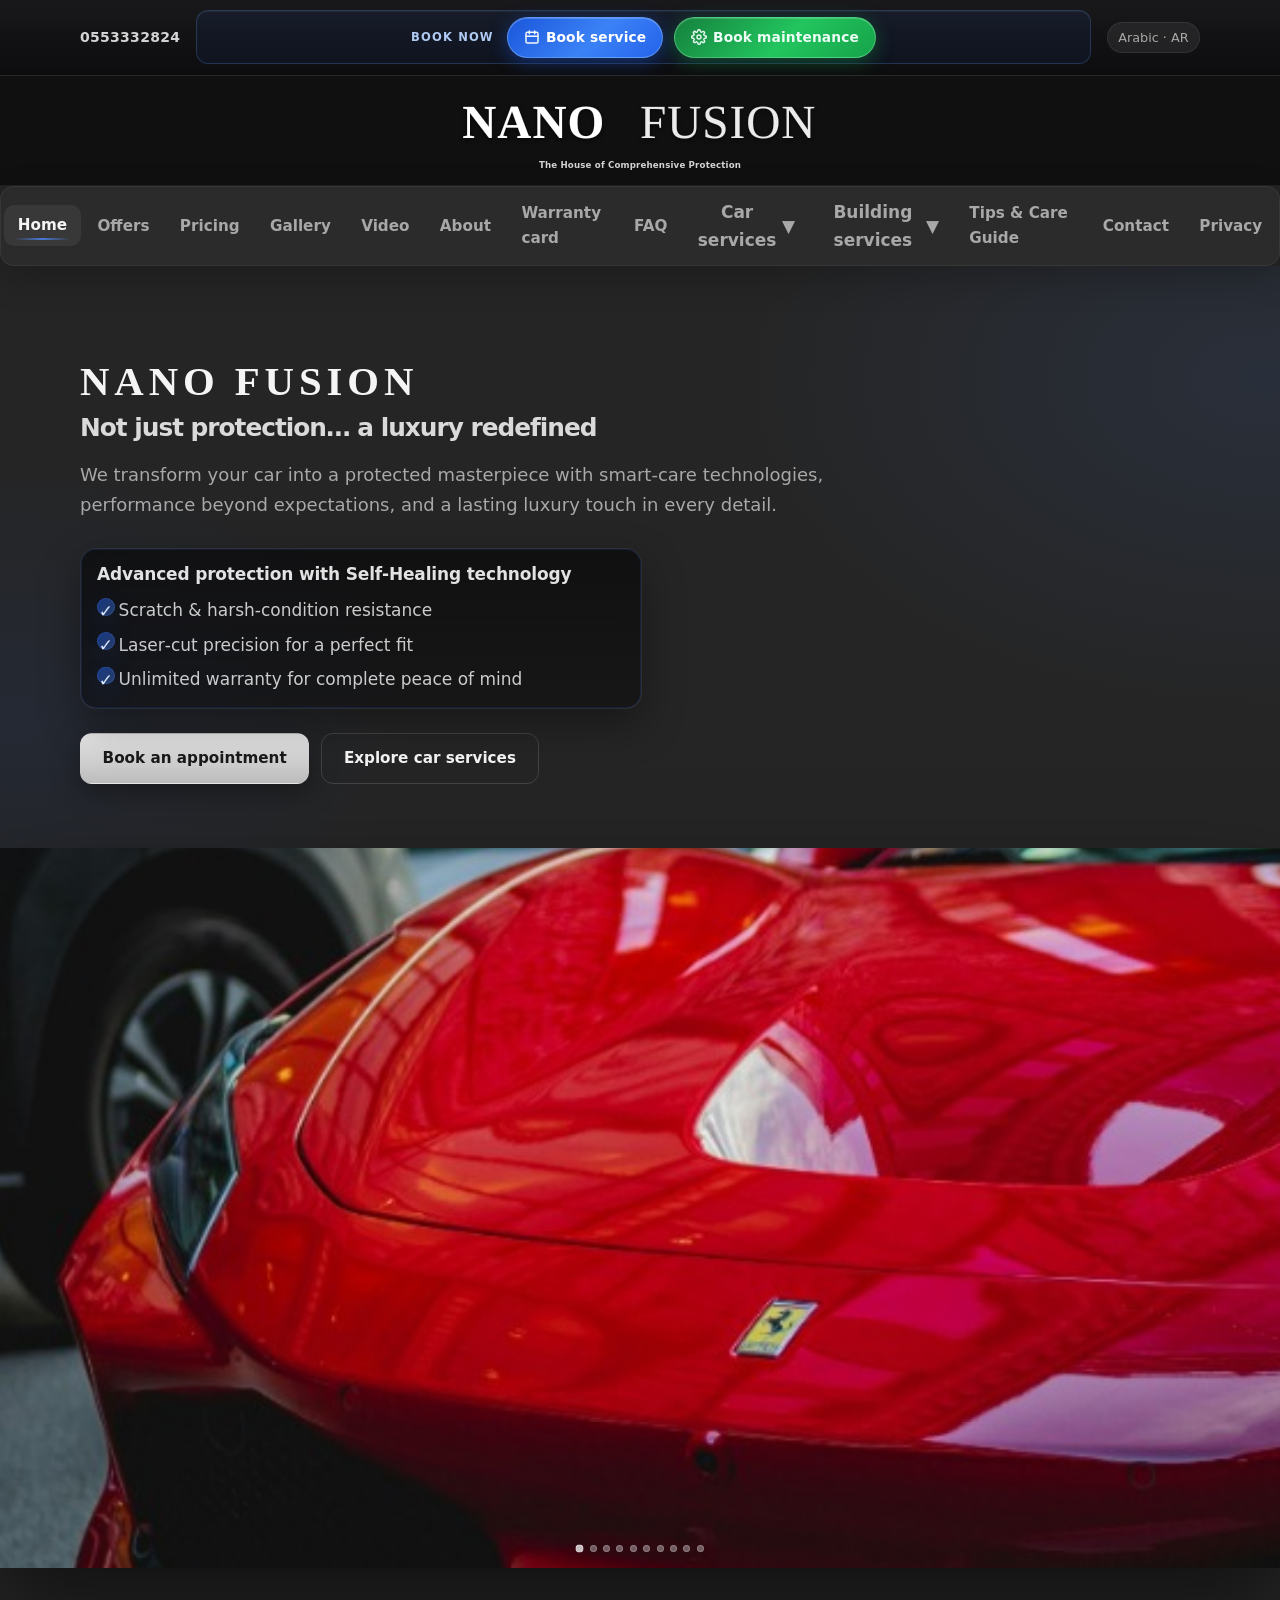
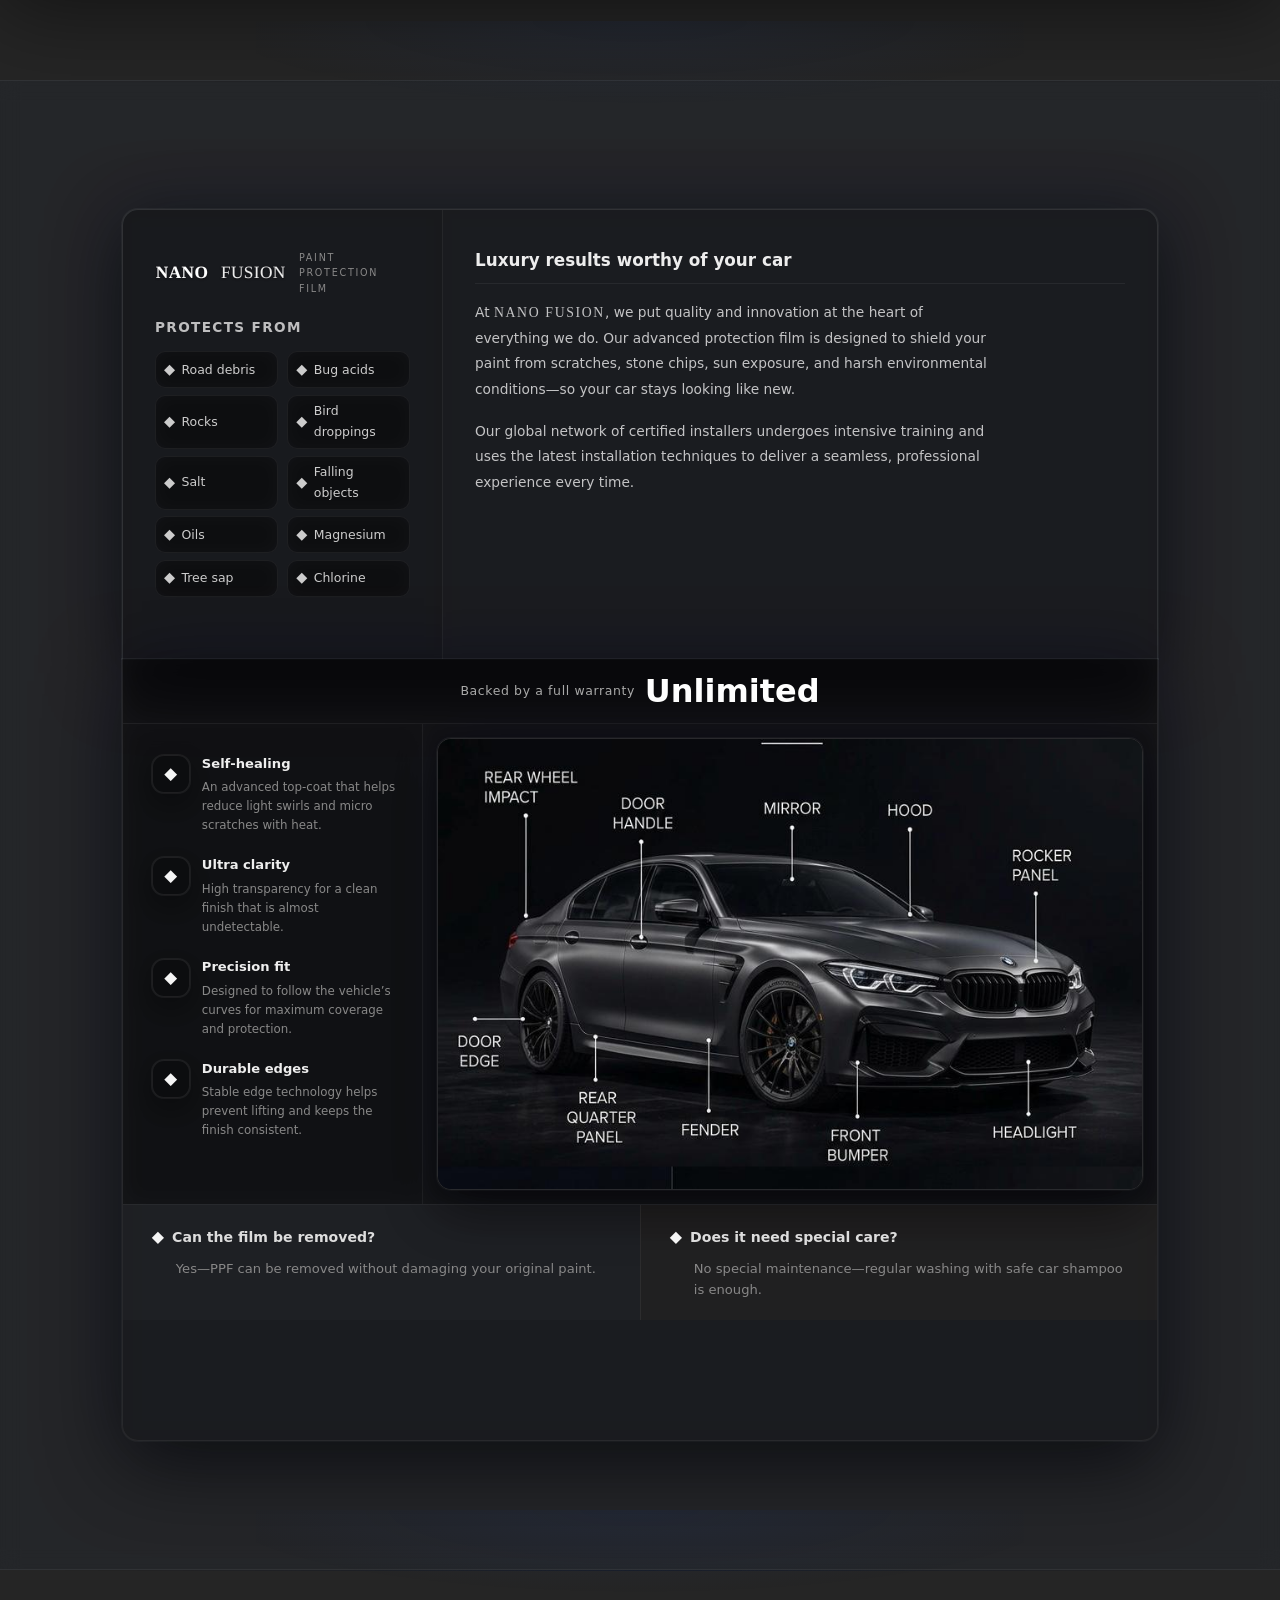
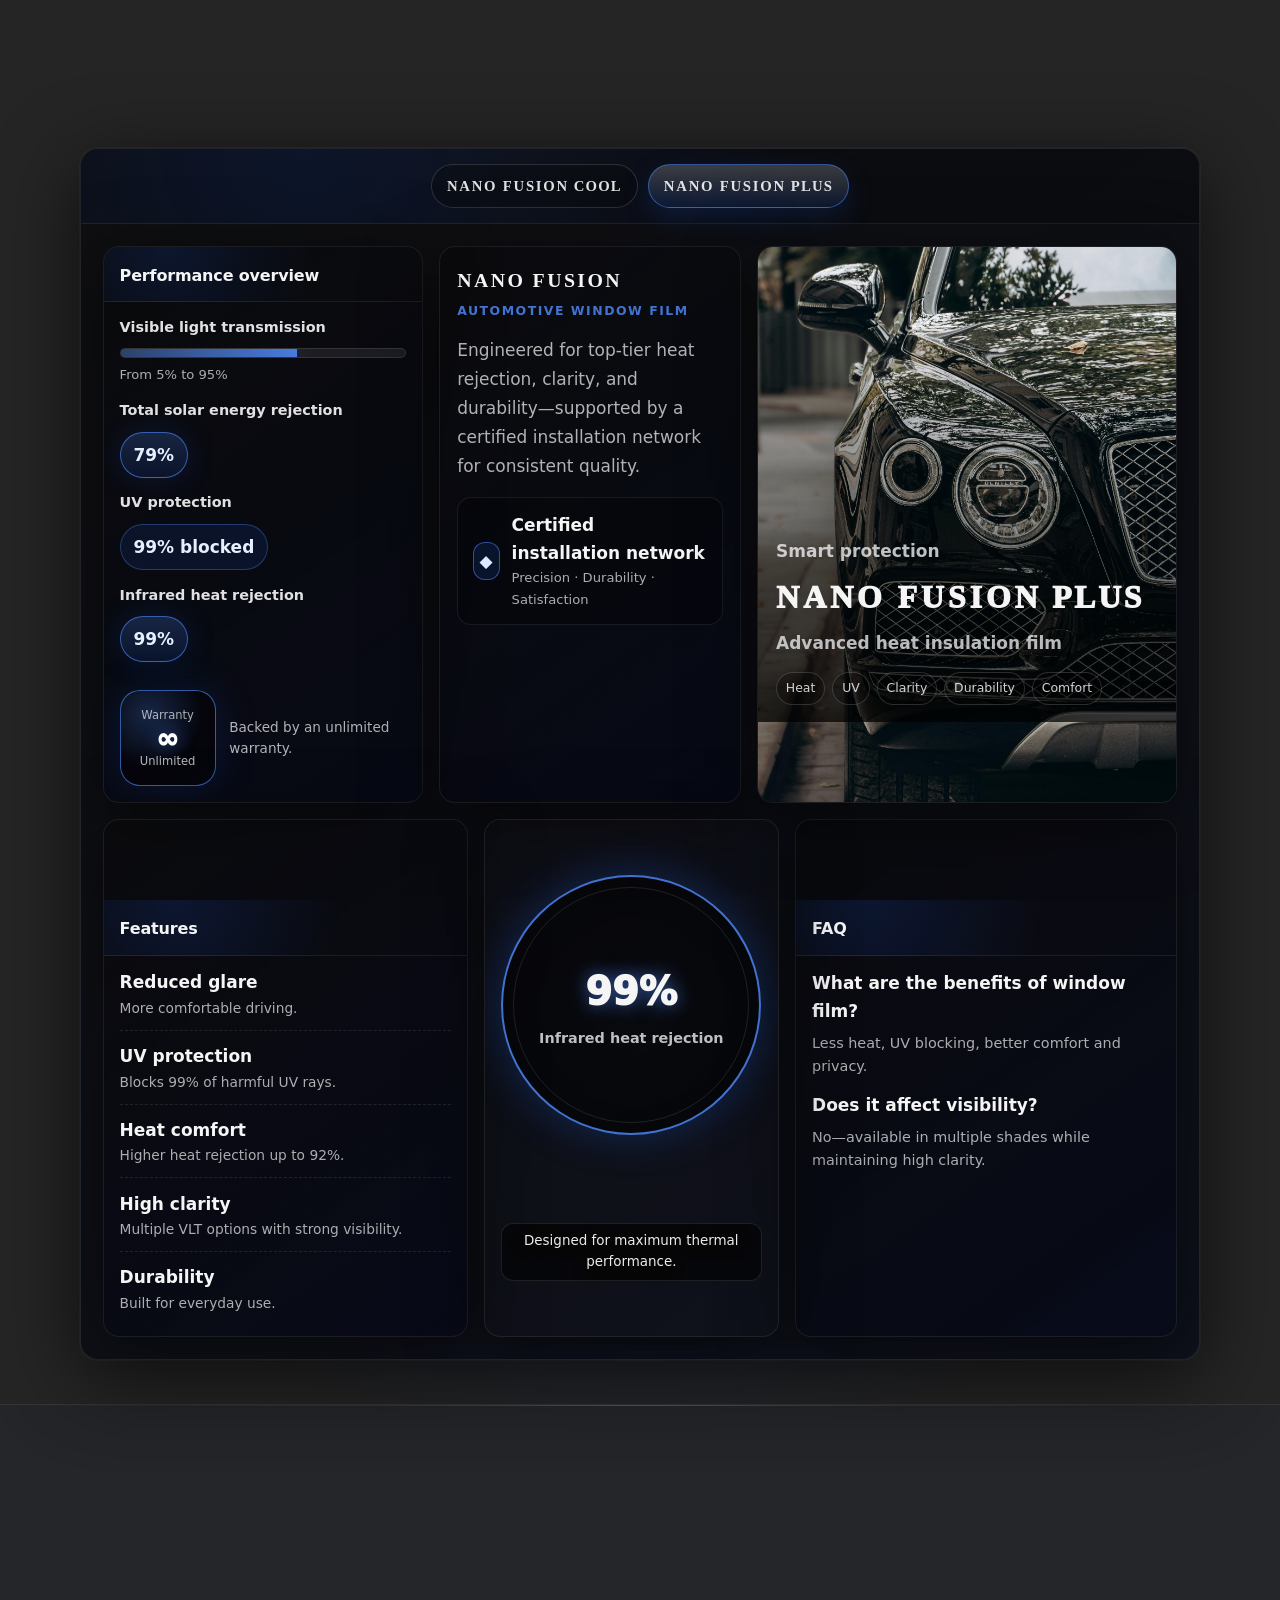
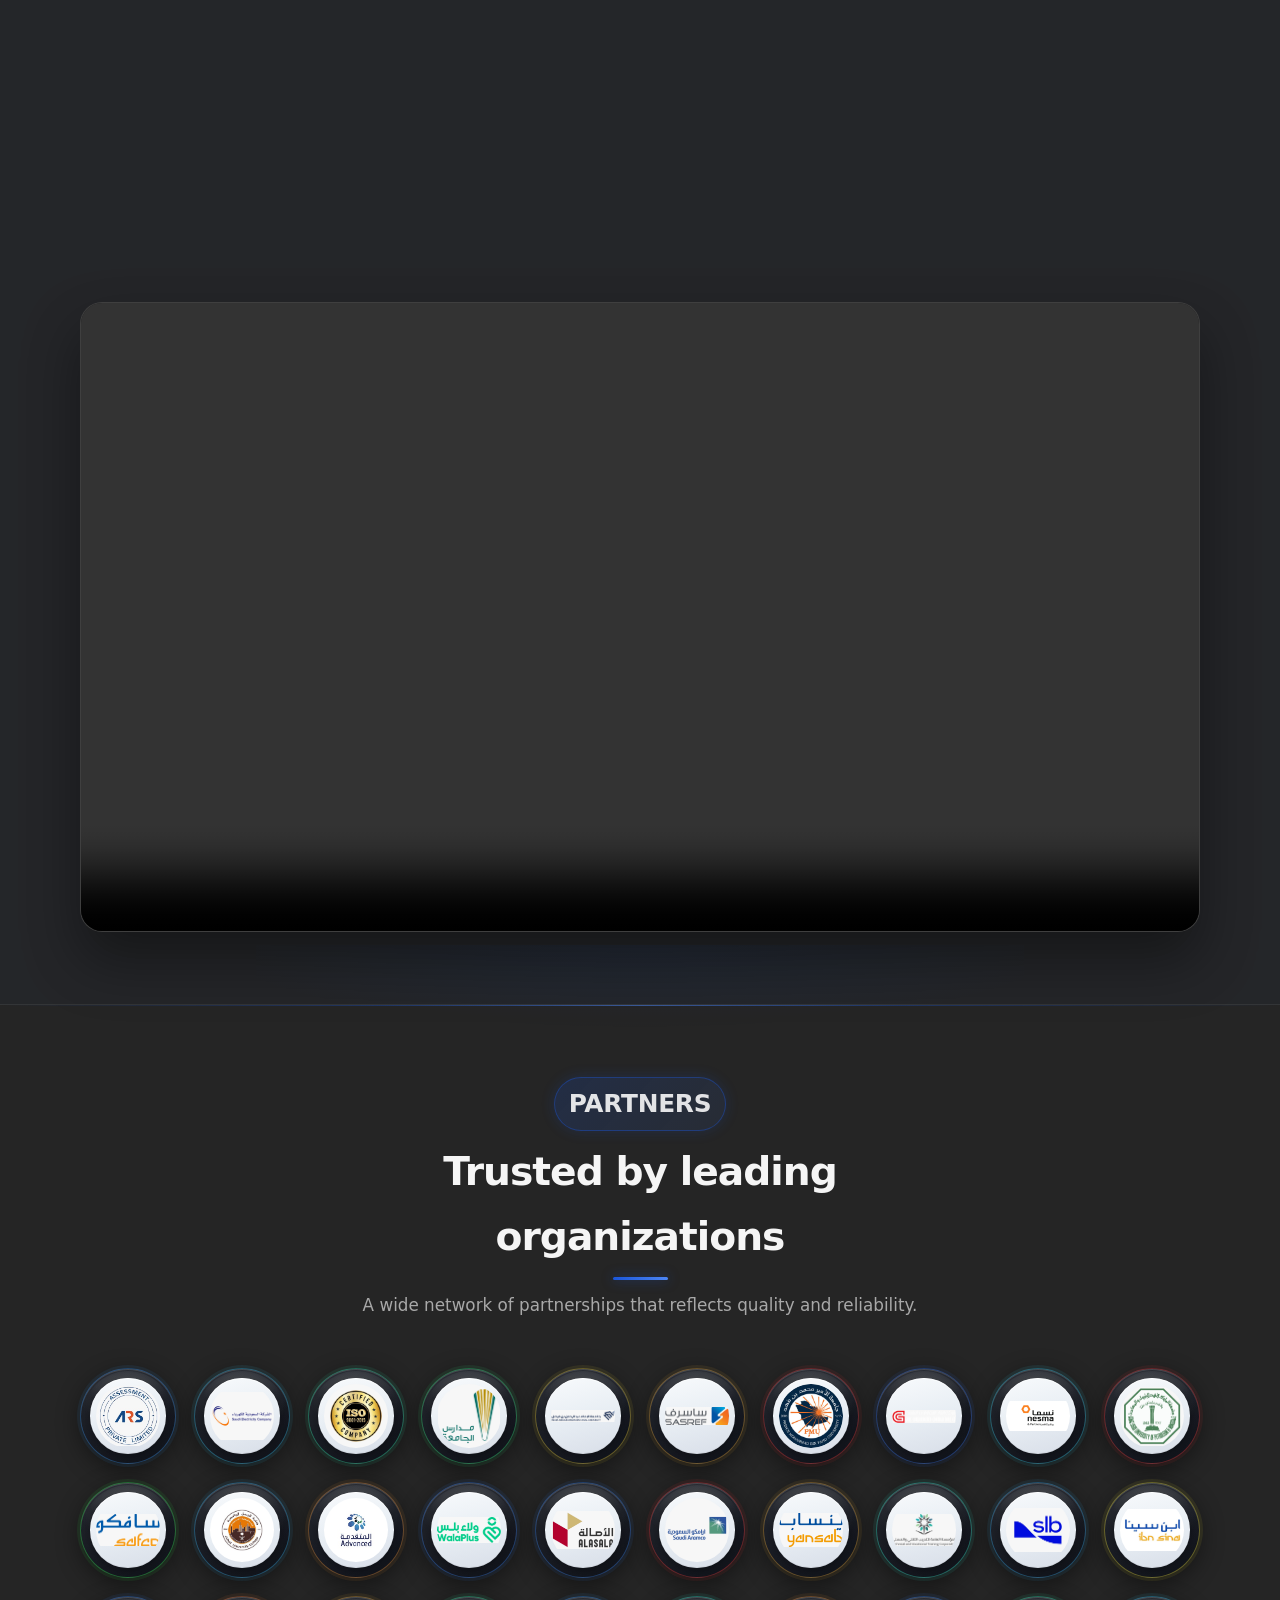
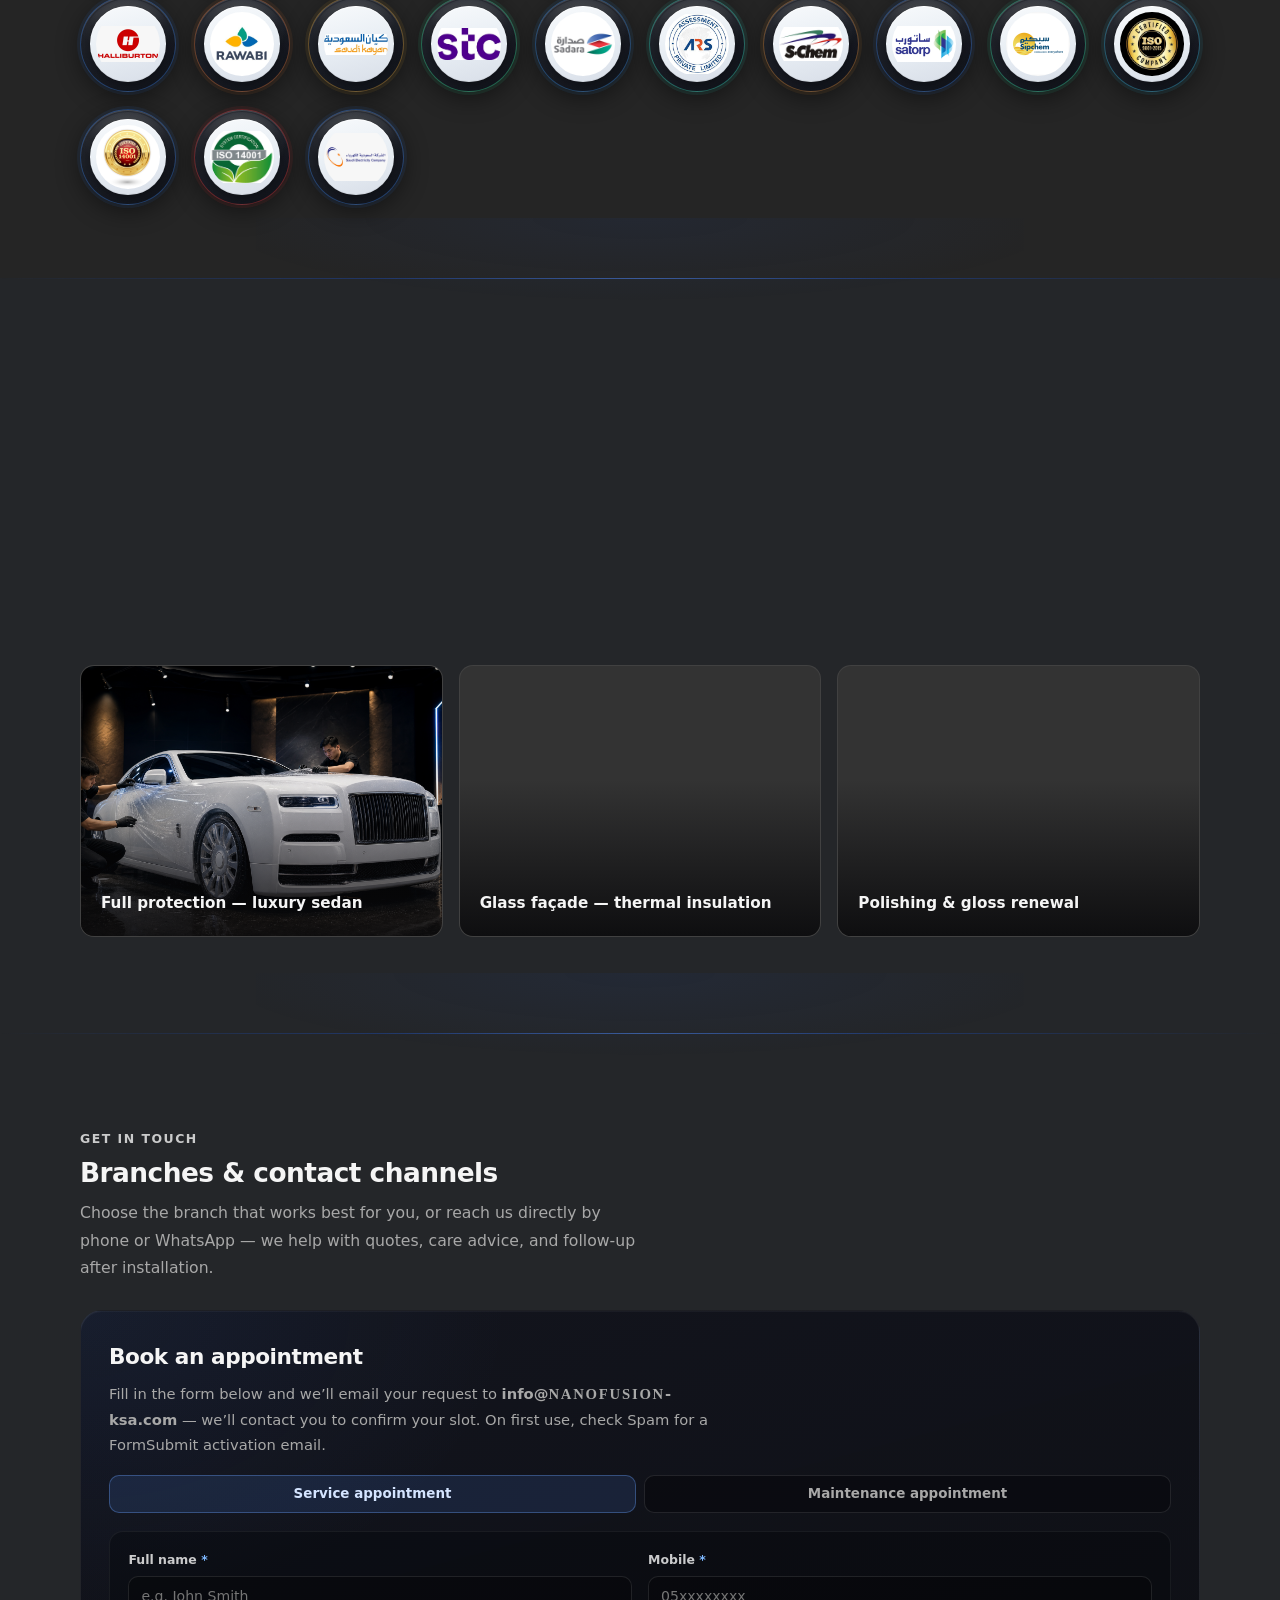
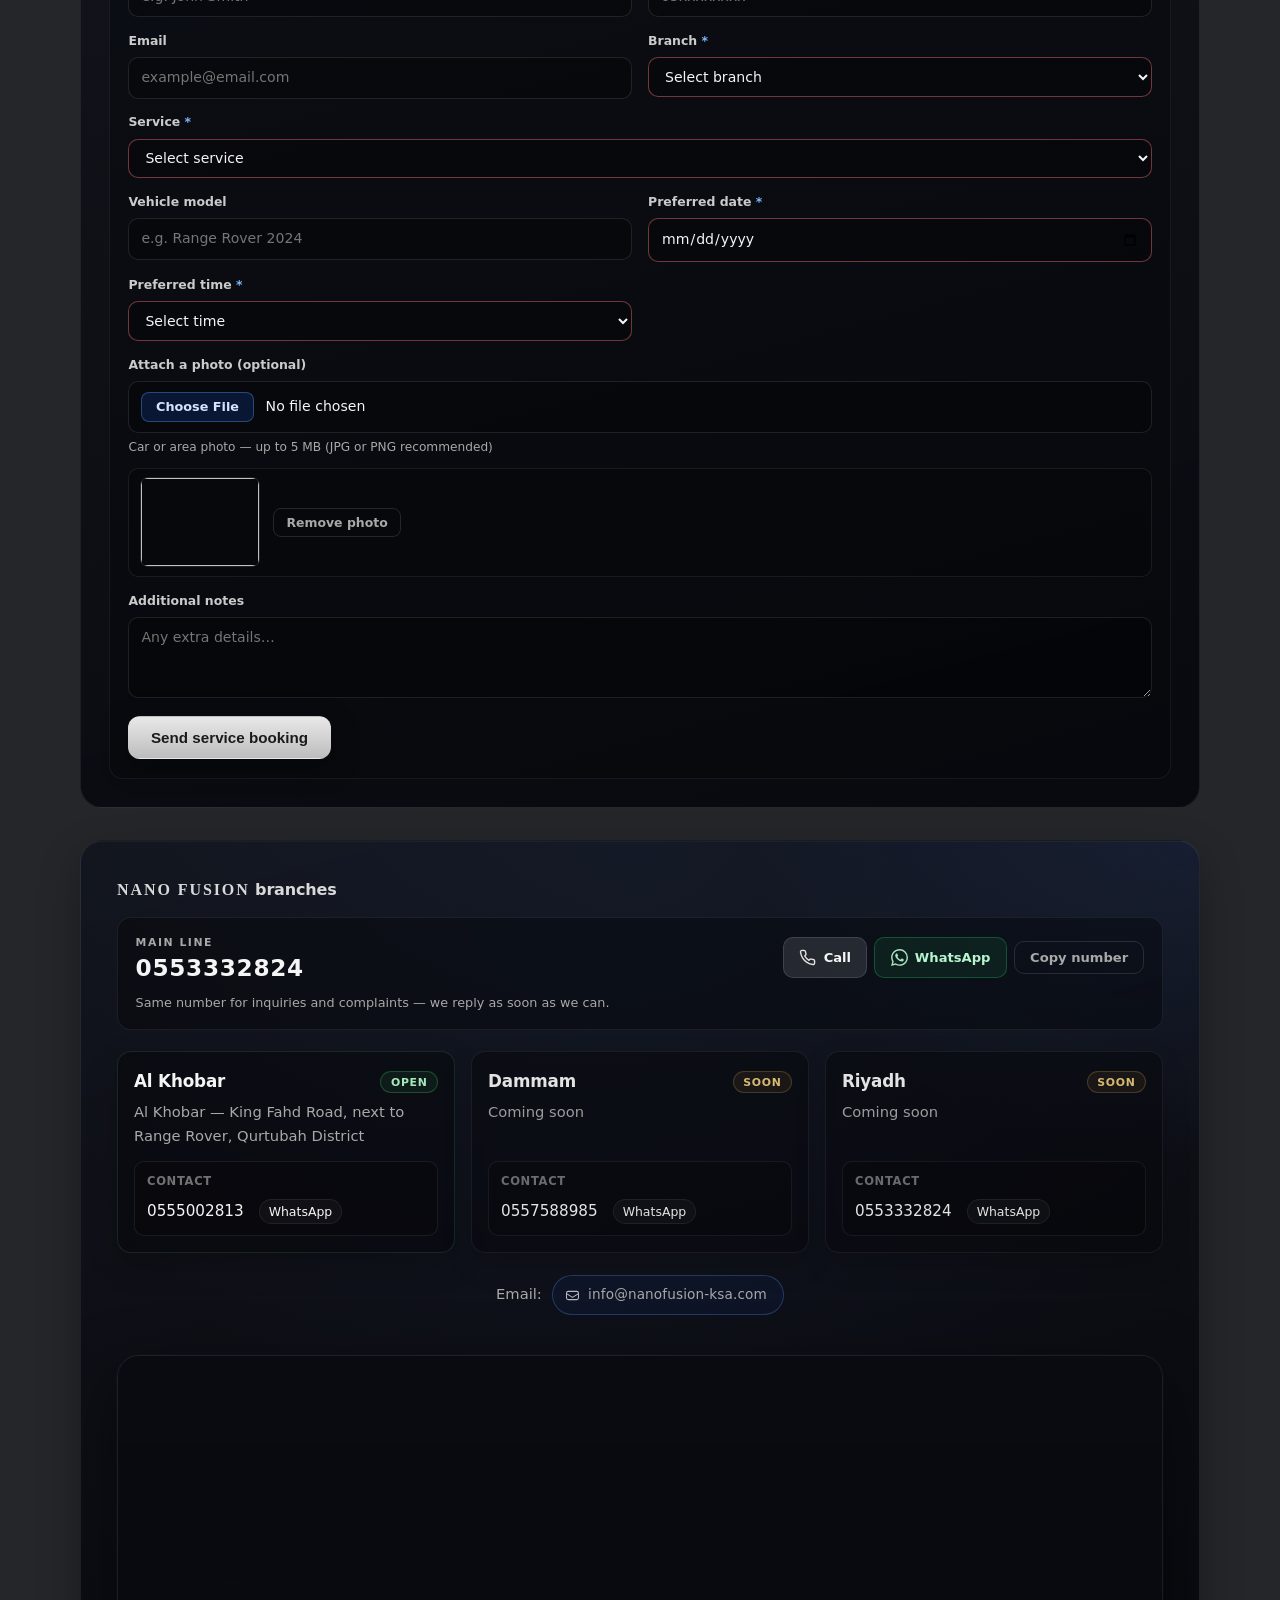
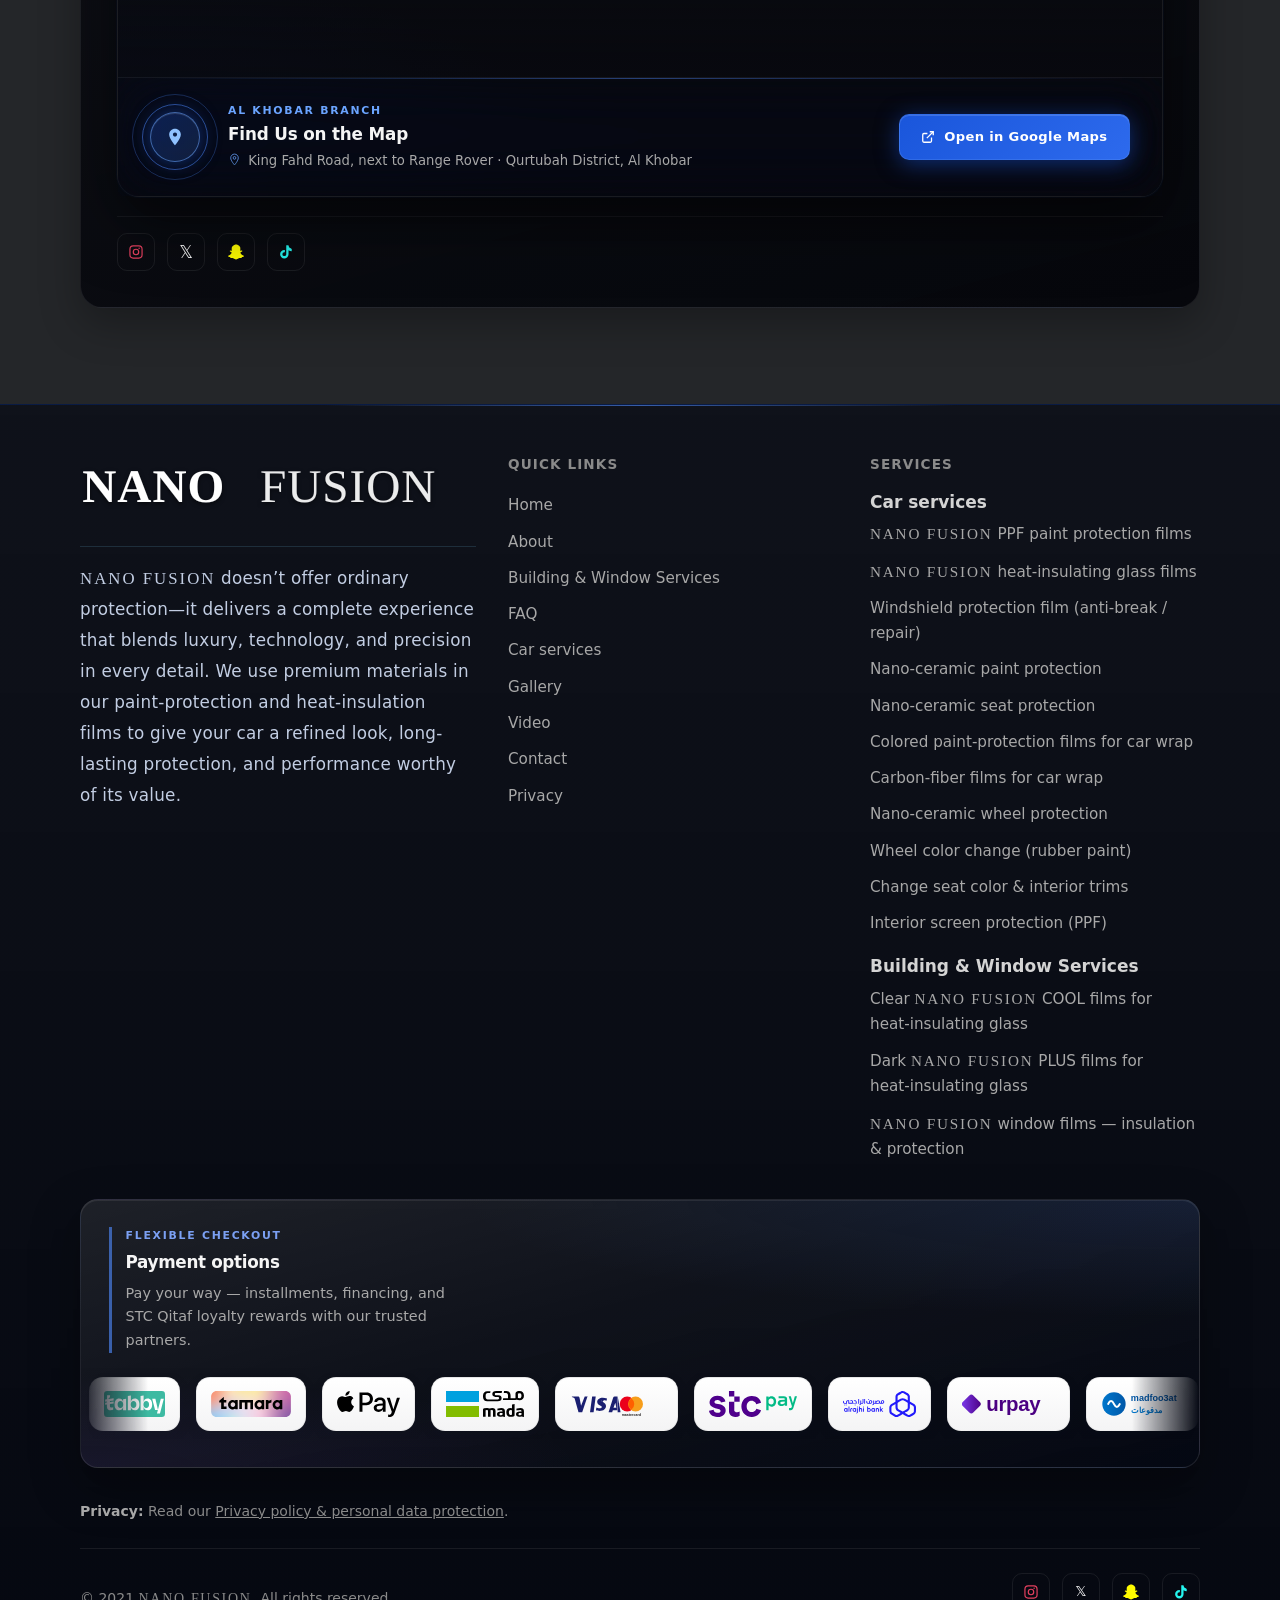
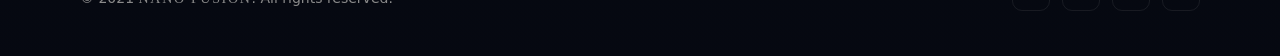
==== commit 0f83807d: "Fix booking email delivery checks and photo upload handling. Validate FormSubmit responses before sh" ====
--- a/nanofusion-website/index.html
+++ b/nanofusion-website/index.html
@@ -2139,7 +2139,7 @@
         <div class="booking-block reveal" id="booking">
           <div class="booking-block__head">
             <h3 class="booking-block__title">حجز موعد</h3>
-            <p class="booking-block__lead">املأ النموذج المناسب وسنرسل طلبك إلى فريقنا عبر البريد — نتواصل معك لتأكيد الموعد.</p>
+            <p class="booking-block__lead">املأ النموذج المناسب وسنرسل طلبك إلى <strong dir="ltr">info@nanofusion-ksa.com</strong> — نتواصل معك لتأكيد الموعد. عند أول استخدام قد يصل بريد تفعيل من FormSubmit (راجع Spam).</p>
           </div>
 
           <div class="booking-tabs" role="tablist" aria-label="نوع الحجز">
@@ -2207,6 +2207,15 @@
                     <option value="أي وقت مناسب">أي وقت مناسب</option>
                   </select>
                 </label>
+                <label class="booking-field booking-field--wide booking-field--file">
+                  <span class="booking-field__label">إرفاق صورة (اختياري)</span>
+                  <input type="file" name="attachment" class="booking-field__file" accept="image/jpeg,image/png,image/webp,image/gif,image/heic,image/heif,.heic,.heif" aria-describedby="booking-file-hint-service">
+                  <span class="booking-field__file-hint" id="booking-file-hint-service">صورة السيارة أو المنطقة المطلوبة — حتى 5 ميجابايت (يفضّل JPG أو PNG)</span>
+                  <div class="booking-file-preview" hidden>
+                    <img class="booking-file-preview__img" alt="" width="120" height="90">
+                    <button type="button" class="booking-file-preview__clear">إزالة الصورة</button>
+                  </div>
+                </label>
                 <label class="booking-field booking-field--wide">
                   <span class="booking-field__label">ملاحظات إضافية</span>
                   <textarea name="notes" rows="3" placeholder="تفاصيل إضافية عن طلبك…"></textarea>
@@ -2276,6 +2285,15 @@
                     <option value="أي وقت مناسب">أي وقت مناسب</option>
                   </select>
                 </label>
+                <label class="booking-field booking-field--wide booking-field--file">
+                  <span class="booking-field__label">إرفاق صورة (اختياري)</span>
+                  <input type="file" name="attachment" class="booking-field__file" accept="image/jpeg,image/png,image/webp,image/gif,image/heic,image/heif,.heic,.heif" aria-describedby="booking-file-hint-maint">
+                  <span class="booking-field__file-hint" id="booking-file-hint-maint">صورة الضرر أو السيارة — حتى 5 ميجابايت (يفضّل JPG أو PNG)</span>
+                  <div class="booking-file-preview" hidden>
+                    <img class="booking-file-preview__img" alt="" width="120" height="90">
+                    <button type="button" class="booking-file-preview__clear">إزالة الصورة</button>
+                  </div>
+                </label>
                 <label class="booking-field booking-field--wide">
                   <span class="booking-field__label">وصف المشكلة أو الملاحظات</span>
                   <textarea name="notes" rows="3" placeholder="صف ما تحتاج صيانته…"></textarea>
--- a/nanofusion-website/css/main.css
+++ b/nanofusion-website/css/main.css
@@ -7941,6 +7941,75 @@
   min-height: 5rem;
 }
 
+.booking-field__file {
+  padding: 0.5rem 0.65rem;
+  cursor: pointer;
+}
+
+.booking-field__file::file-selector-button {
+  margin-inline-end: 0.75rem;
+  padding: 0.4rem 0.85rem;
+  border: 1px solid rgba(107, 164, 255, 0.35);
+  border-radius: 8px;
+  background: rgba(26, 86, 219, 0.2);
+  color: #d4e4ff;
+  font-family: inherit;
+  font-size: 0.8rem;
+  font-weight: 600;
+  cursor: pointer;
+  transition: background 0.2s var(--ease), border-color 0.2s var(--ease);
+}
+
+.booking-field__file::file-selector-button:hover {
+  background: rgba(26, 86, 219, 0.32);
+  border-color: rgba(107, 164, 255, 0.5);
+}
+
+.booking-field__file-hint {
+  font-size: 0.76rem;
+  line-height: 1.5;
+  color: var(--muted);
+}
+
+.booking-file-preview {
+  display: flex;
+  align-items: center;
+  flex-wrap: wrap;
+  gap: 0.65rem 0.85rem;
+  margin-top: 0.35rem;
+  padding: 0.55rem 0.65rem;
+  border-radius: 10px;
+  border: 1px solid rgba(255, 255, 255, 0.08);
+  background: rgba(0, 0, 0, 0.22);
+}
+
+.booking-file-preview__img {
+  display: block;
+  width: 120px;
+  height: 90px;
+  object-fit: cover;
+  border-radius: 8px;
+  border: 1px solid rgba(255, 255, 255, 0.1);
+}
+
+.booking-file-preview__clear {
+  padding: 0.35rem 0.75rem;
+  border-radius: 8px;
+  border: 1px solid rgba(255, 255, 255, 0.12);
+  background: transparent;
+  color: var(--muted);
+  font-family: inherit;
+  font-size: 0.78rem;
+  font-weight: 600;
+  cursor: pointer;
+  transition: color 0.2s var(--ease), border-color 0.2s var(--ease);
+}
+
+.booking-file-preview__clear:hover {
+  color: var(--text);
+  border-color: rgba(255, 255, 255, 0.22);
+}
+
 .booking-form__actions {
   margin-top: 1.1rem;
   display: flex;
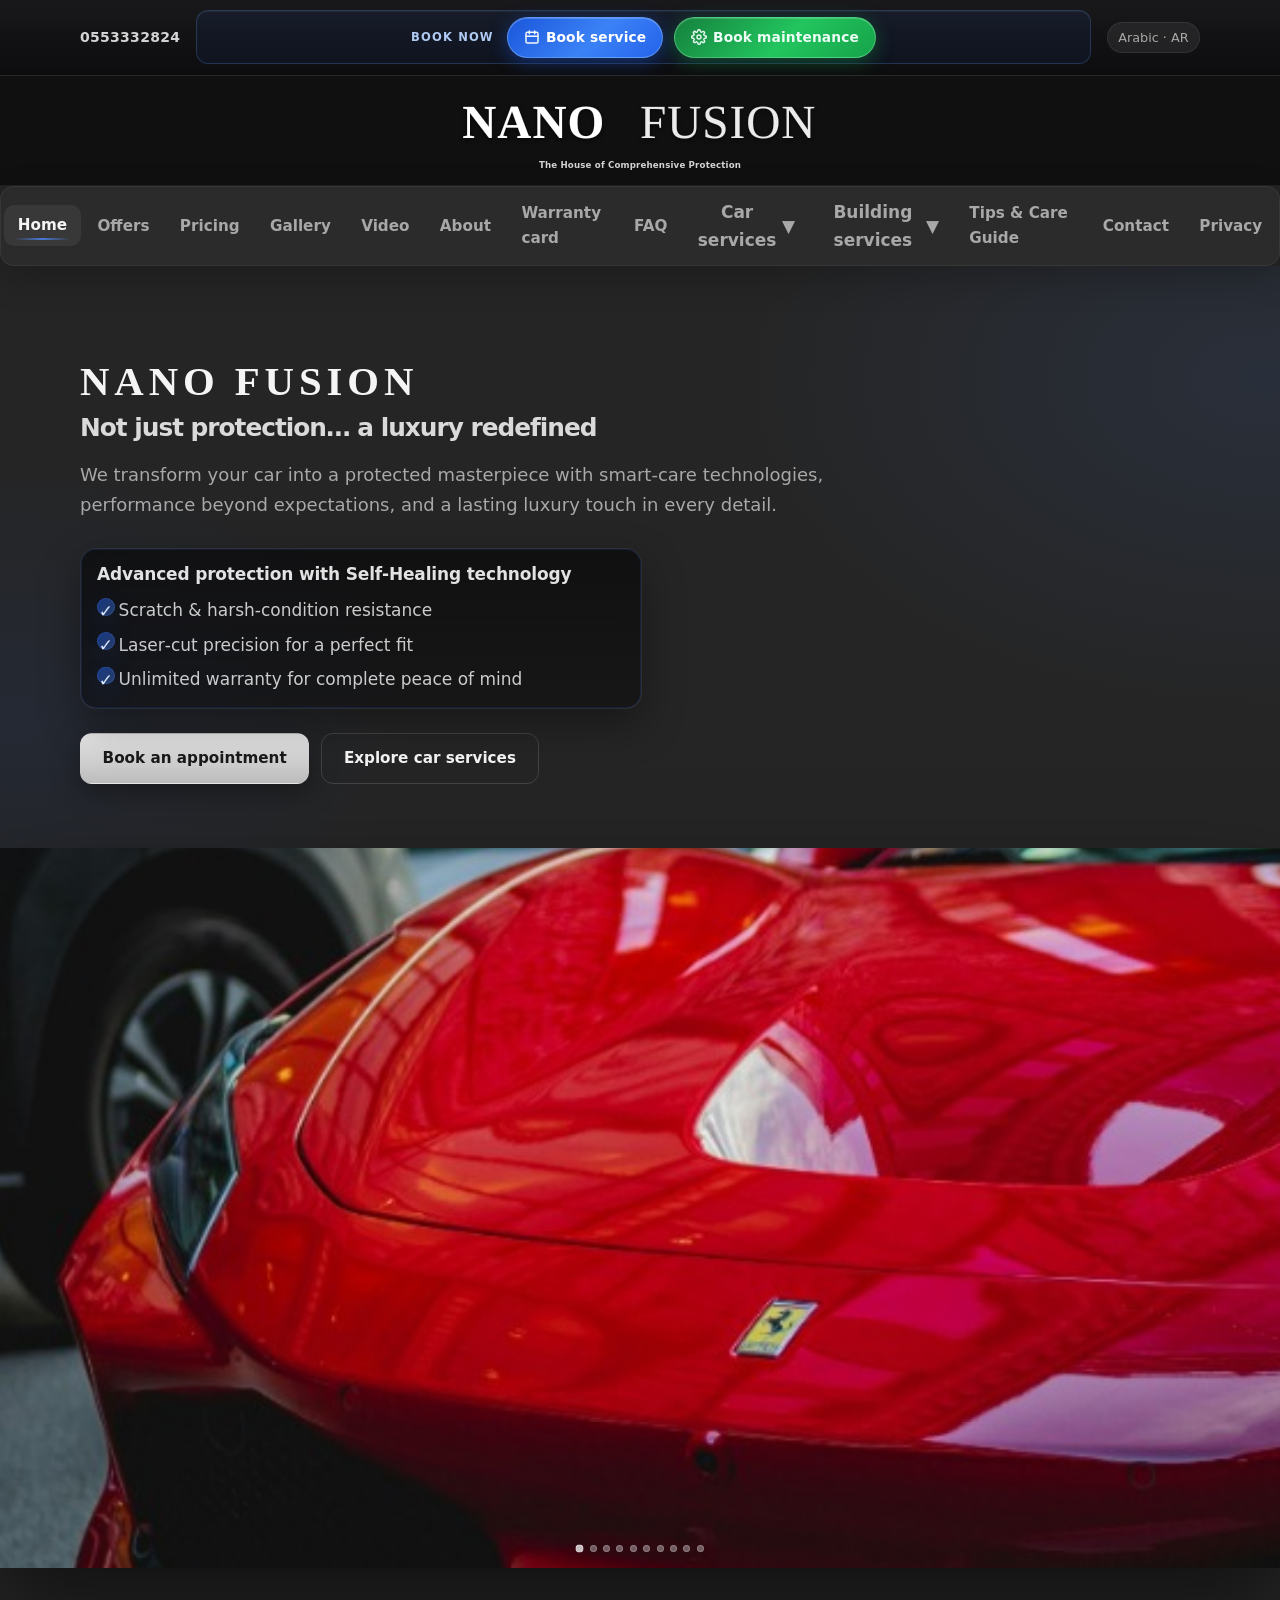
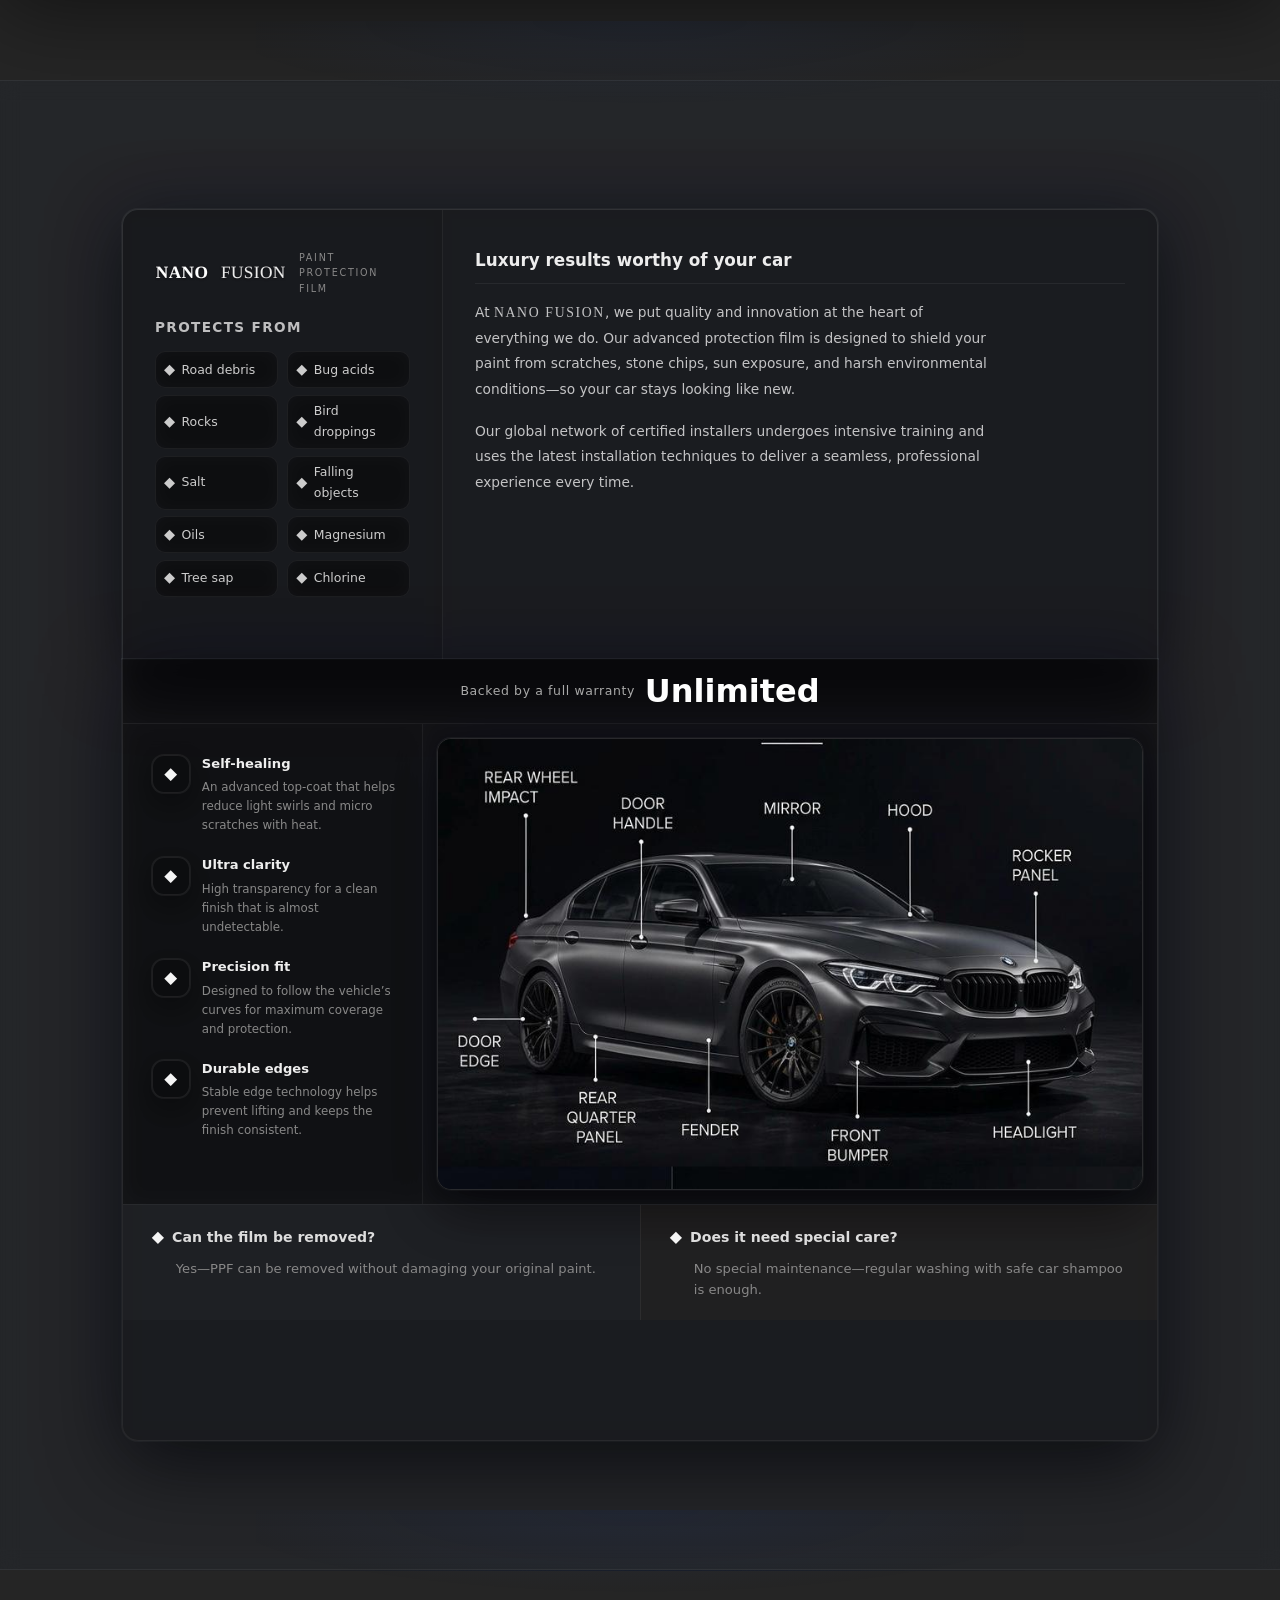
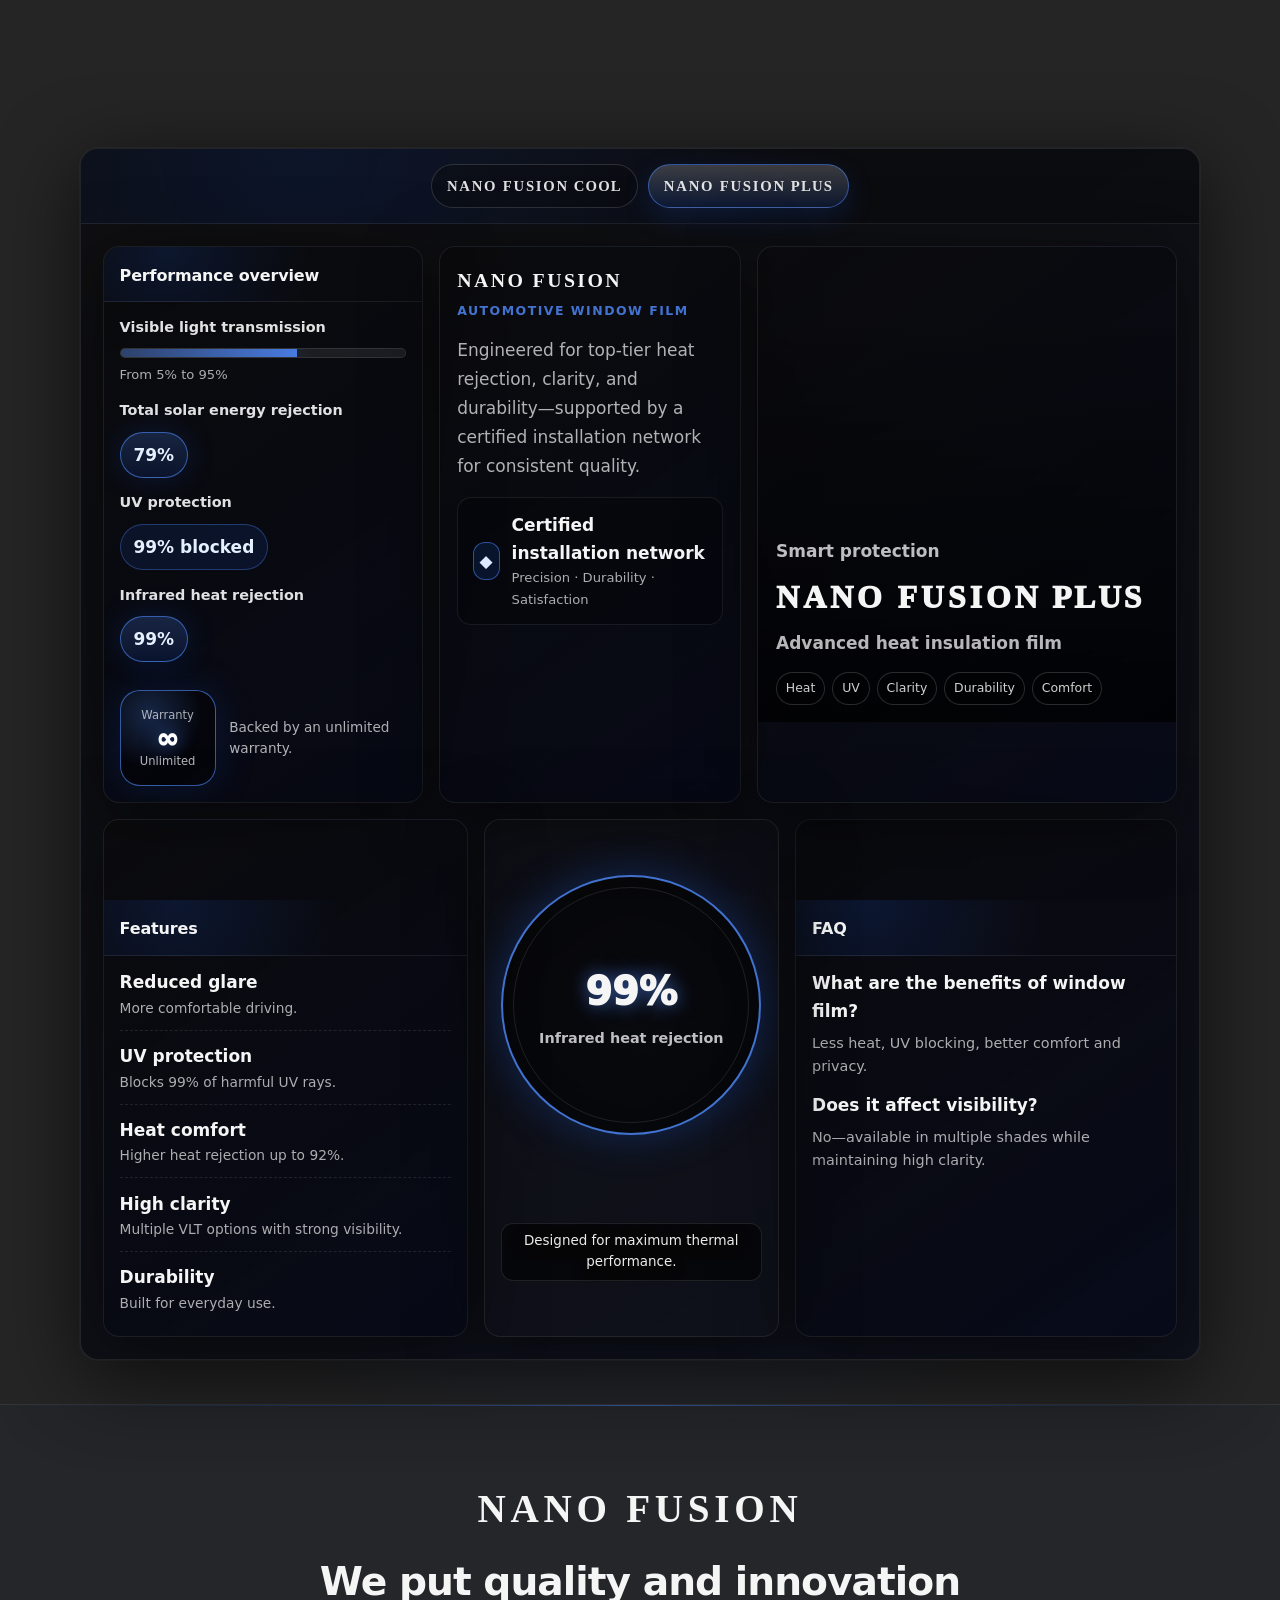
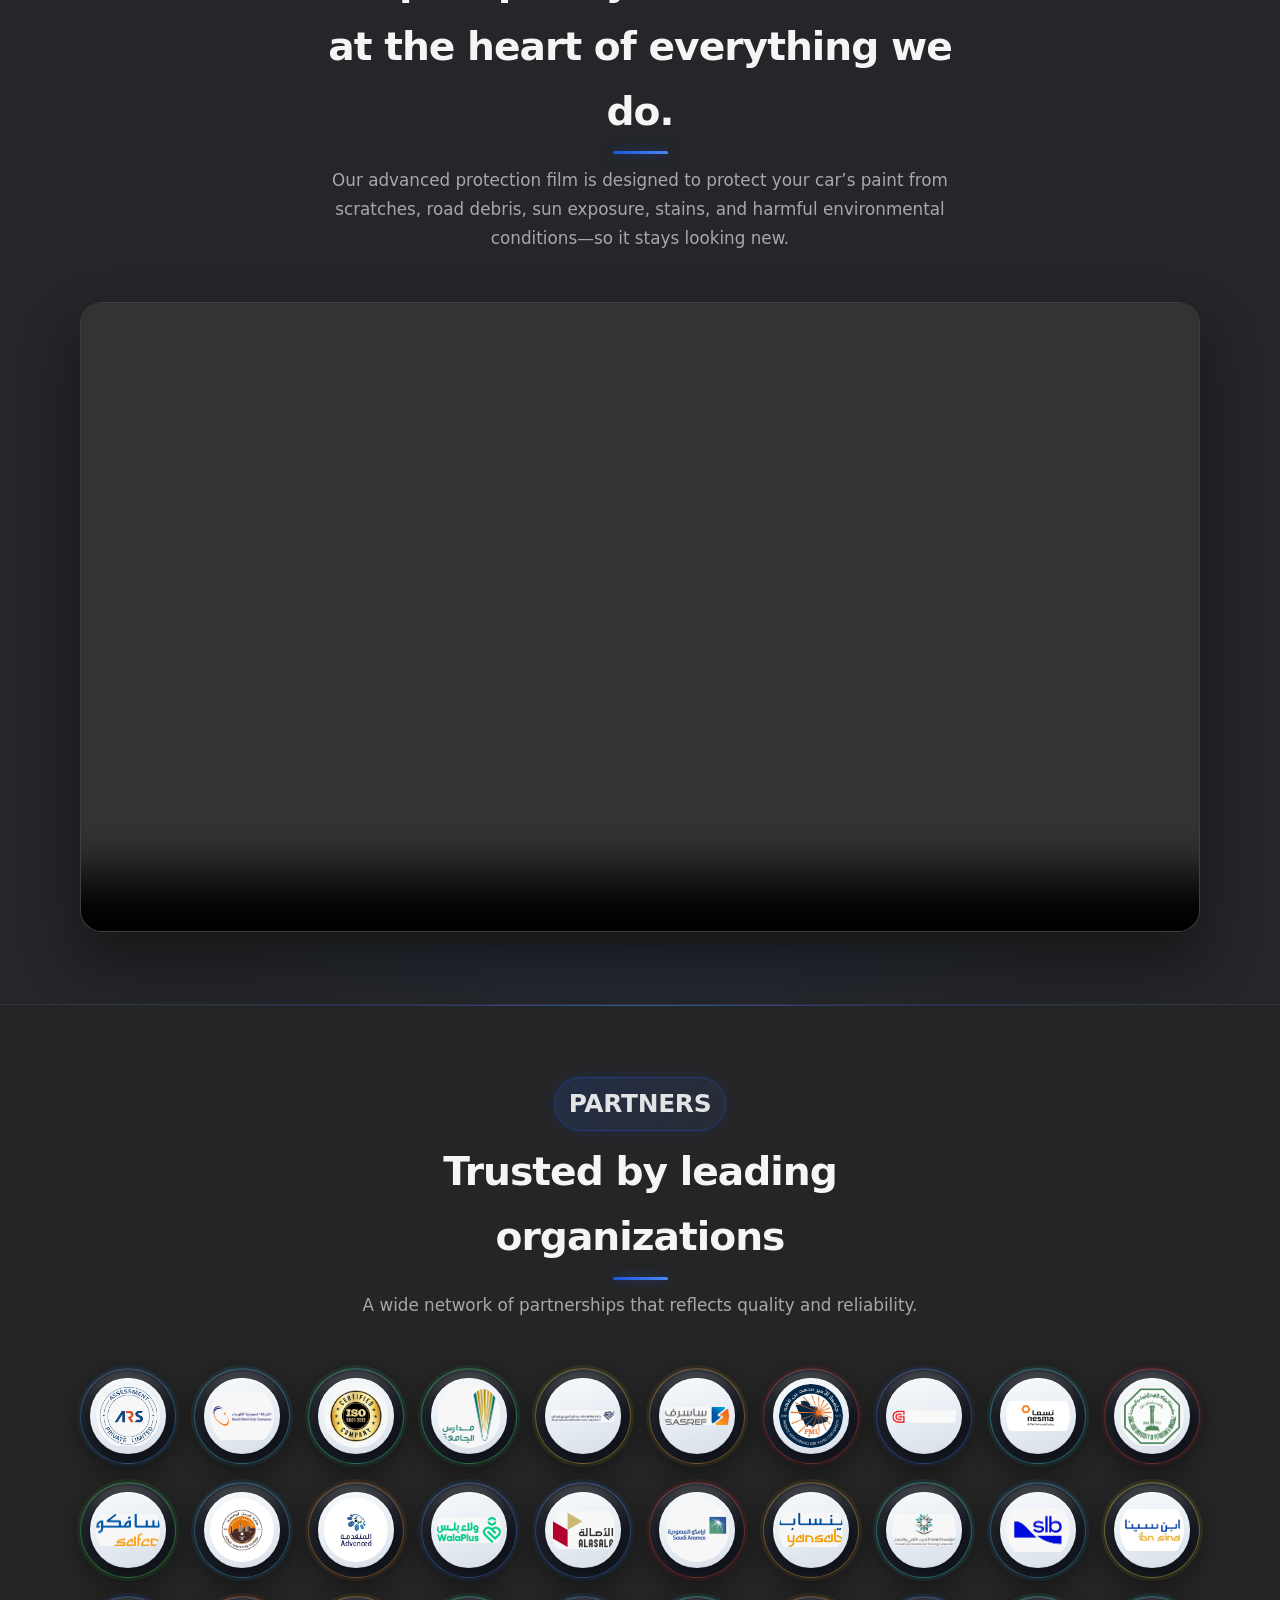
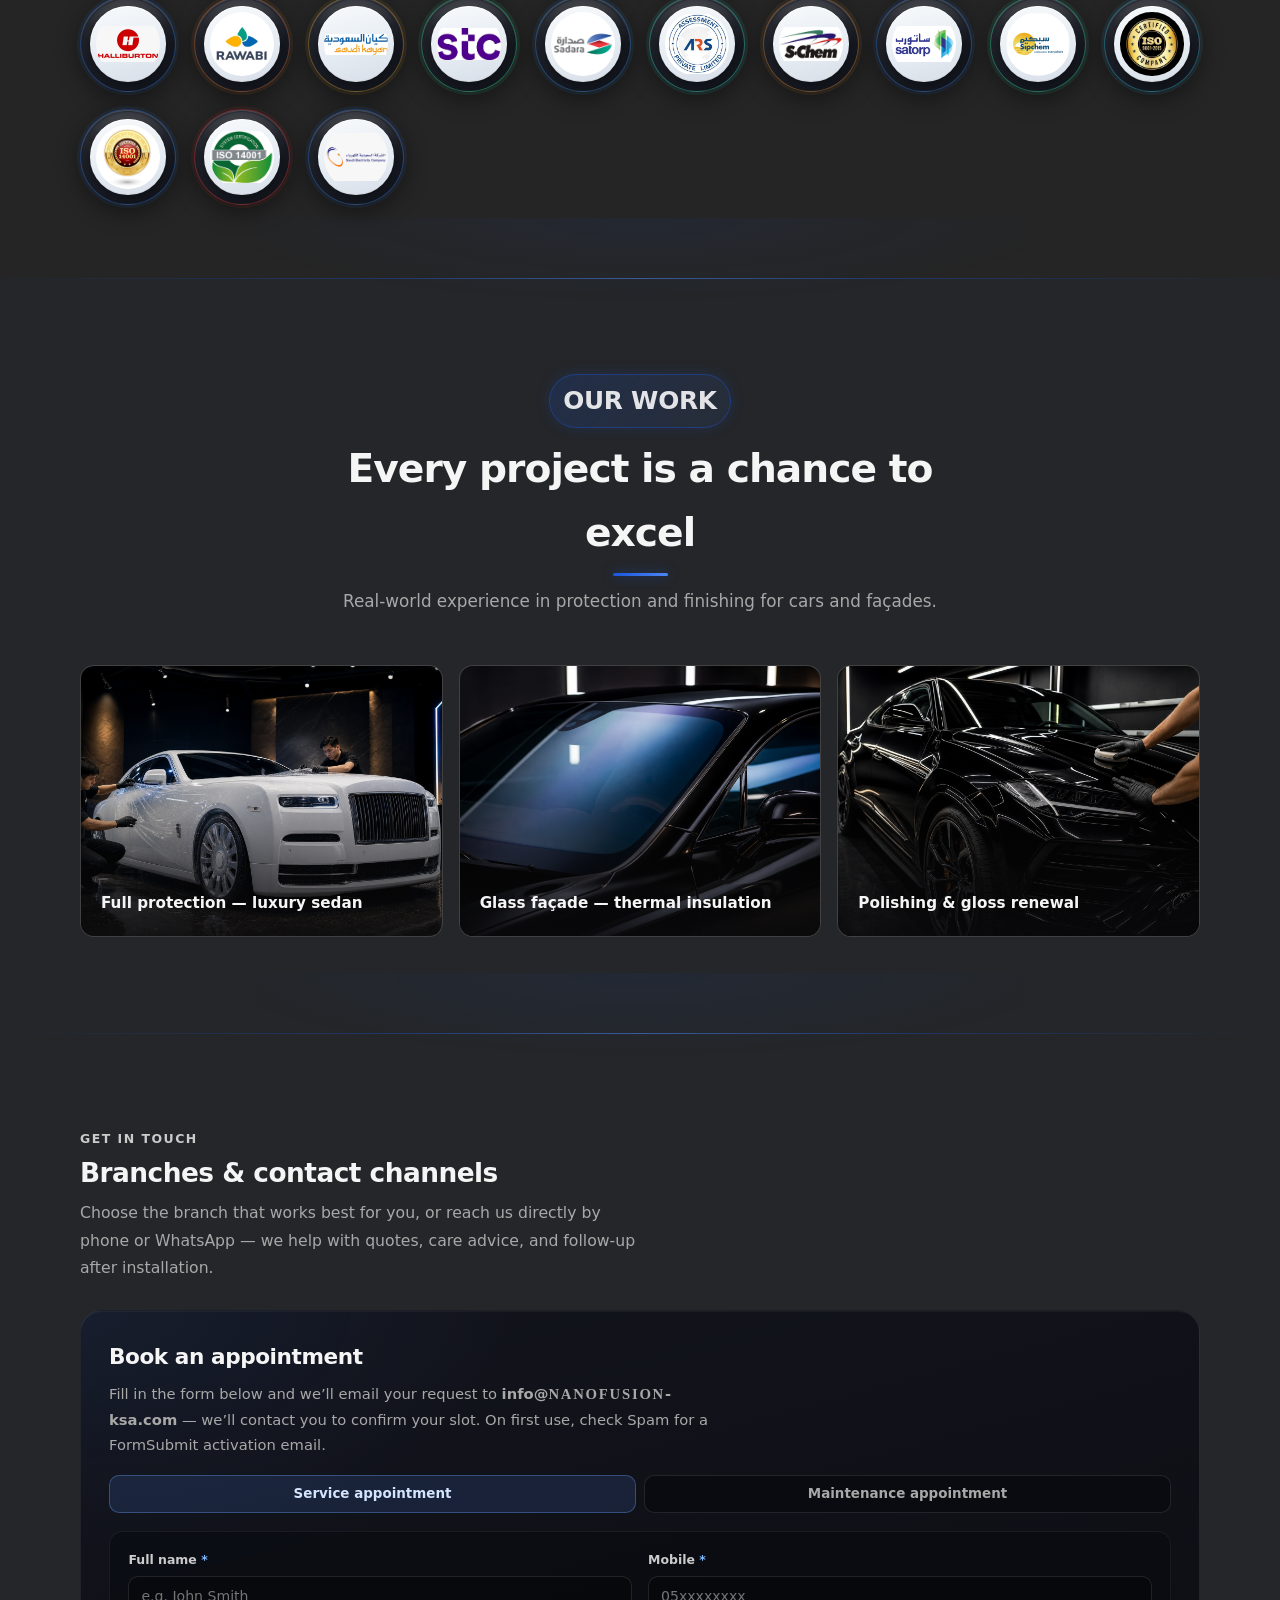
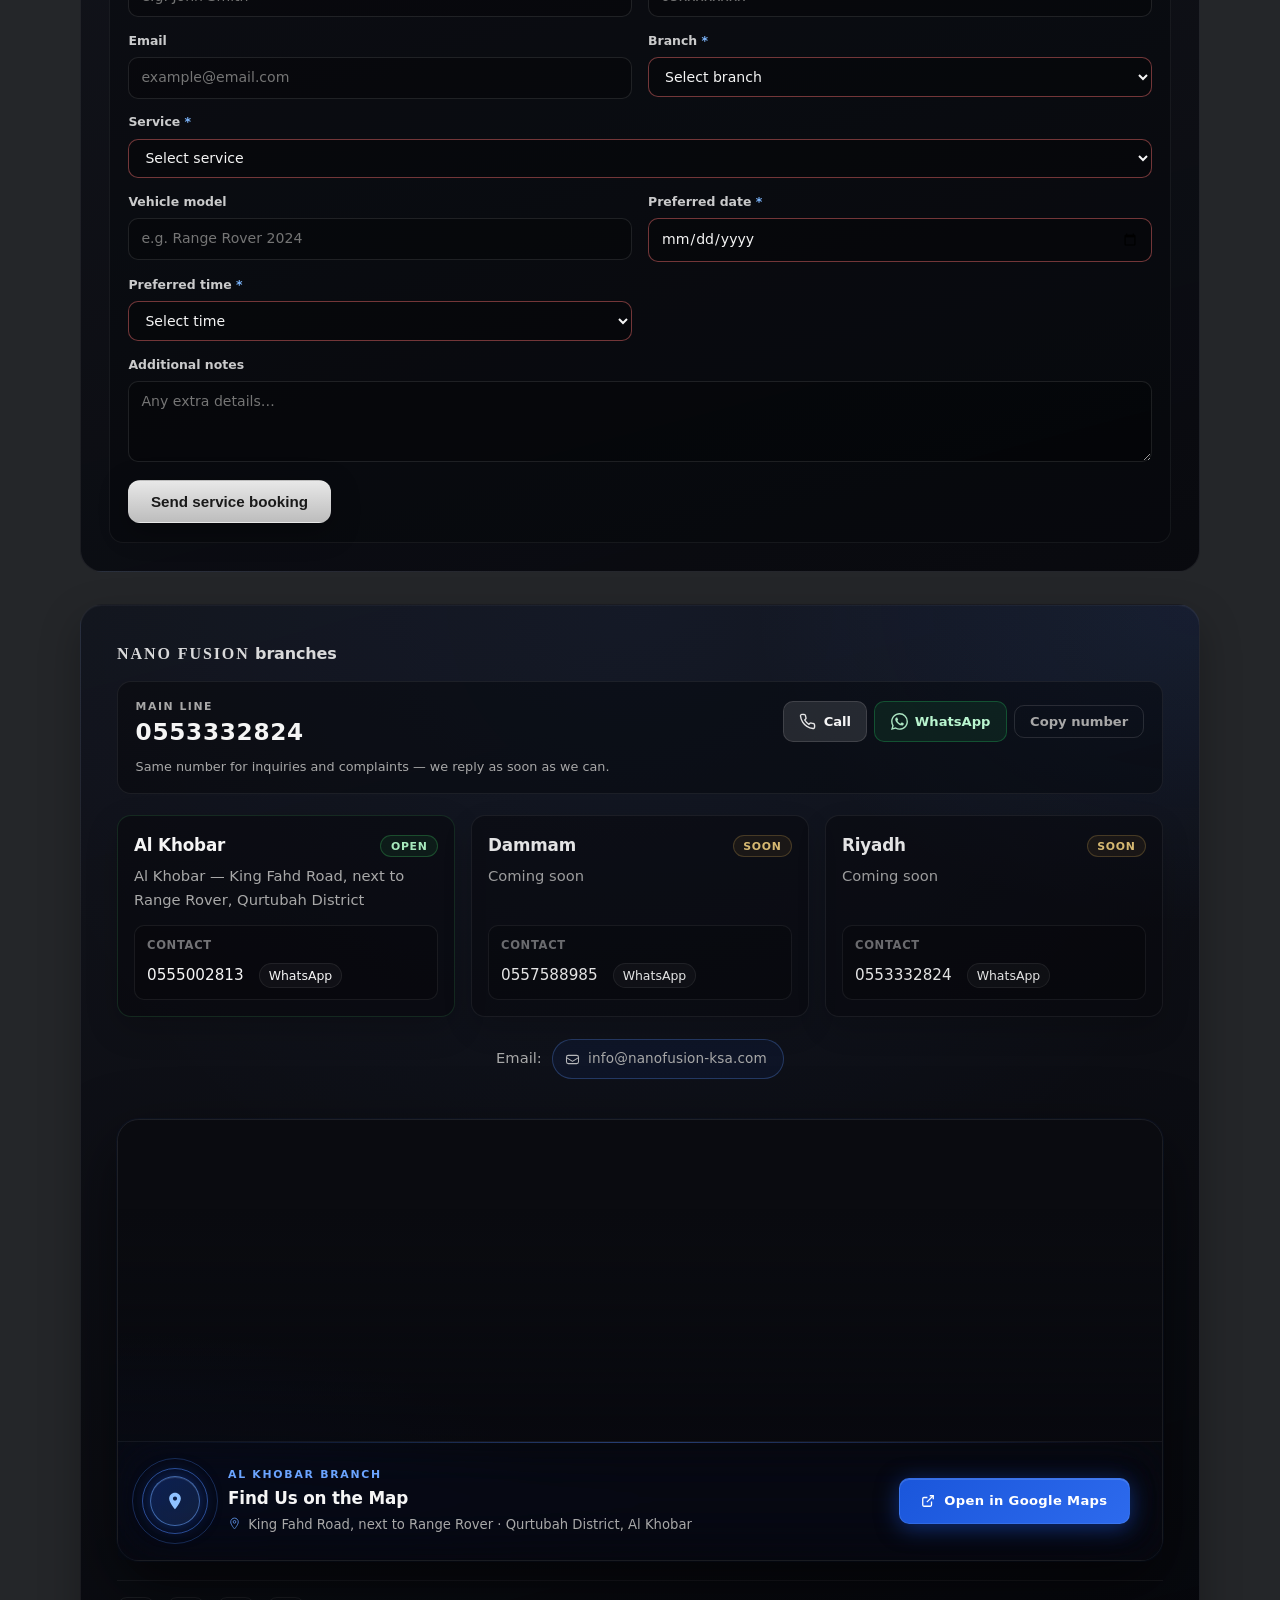
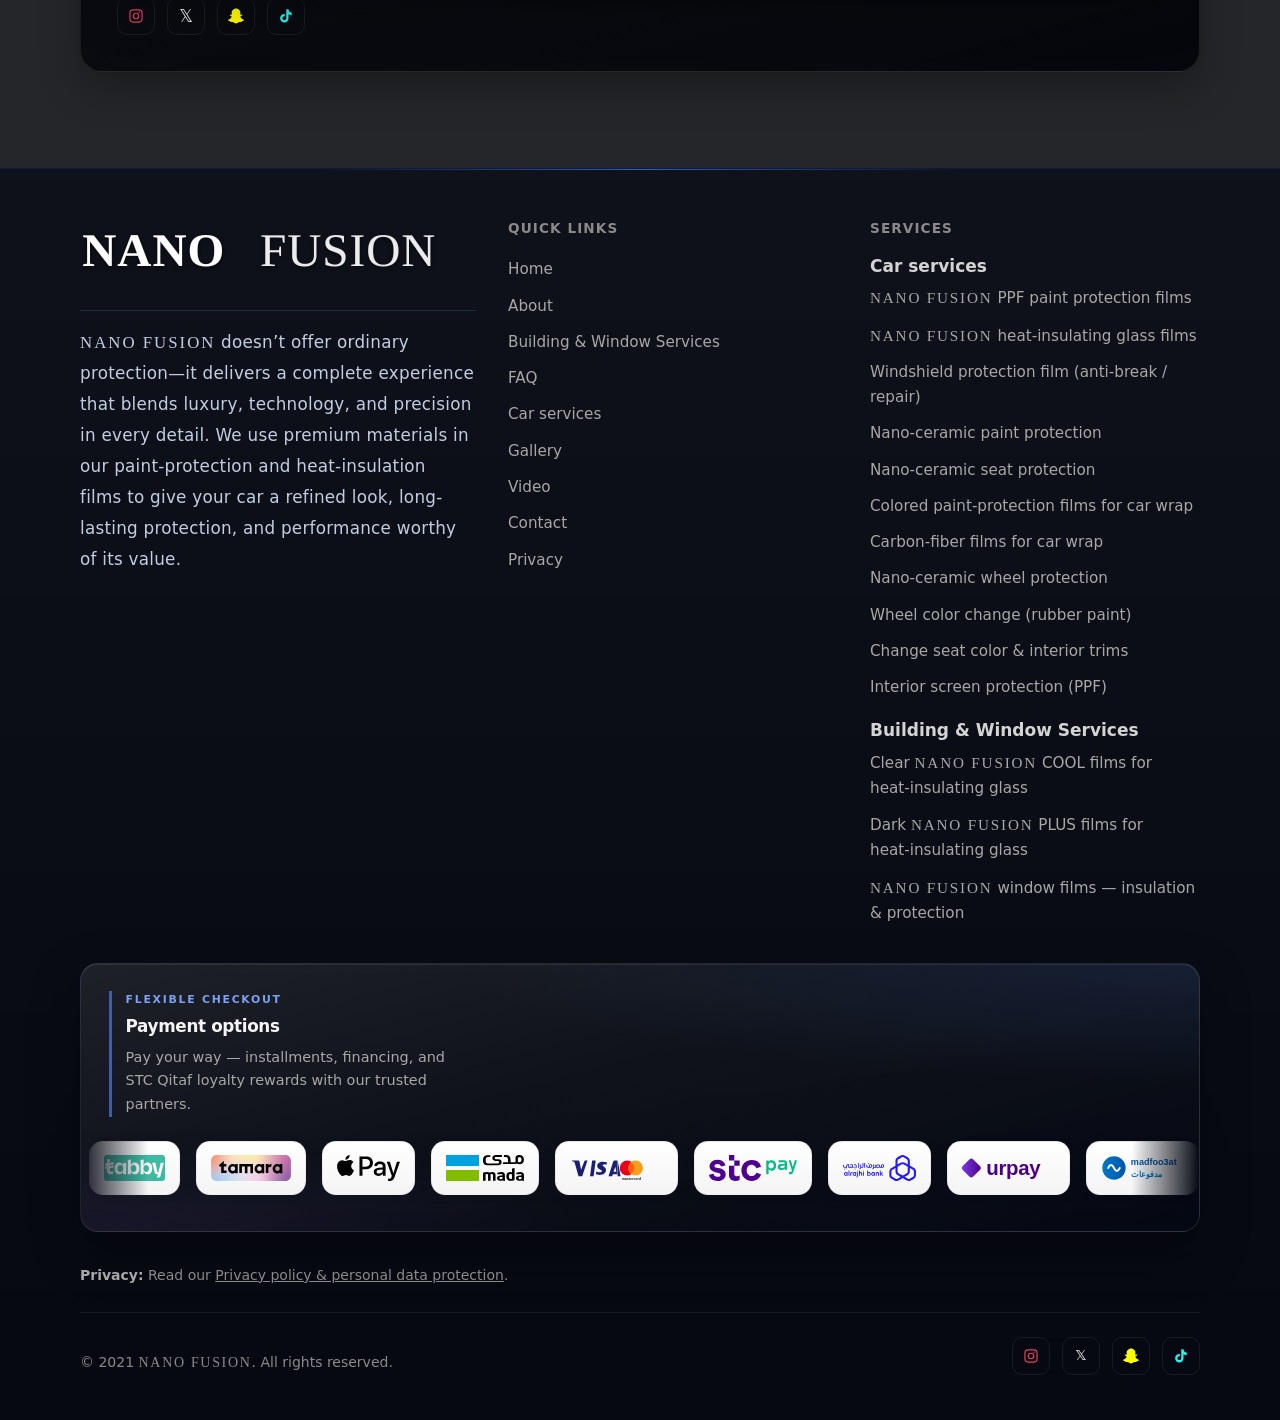
==== commit 9a9577b0: "Remove photo upload from booking forms and send only to info@nanofusion-ksa.com. Simplifies submissi" ====
--- a/nanofusion-website/index.html
+++ b/nanofusion-website/index.html
@@ -2207,15 +2207,6 @@
                     <option value="أي وقت مناسب">أي وقت مناسب</option>
                   </select>
                 </label>
-                <label class="booking-field booking-field--wide booking-field--file">
-                  <span class="booking-field__label">إرفاق صورة (اختياري)</span>
-                  <input type="file" name="attachment" class="booking-field__file" accept="image/jpeg,image/png,image/webp,image/gif,image/heic,image/heif,.heic,.heif" aria-describedby="booking-file-hint-service">
-                  <span class="booking-field__file-hint" id="booking-file-hint-service">صورة السيارة أو المنطقة المطلوبة — حتى 5 ميجابايت (يفضّل JPG أو PNG)</span>
-                  <div class="booking-file-preview" hidden>
-                    <img class="booking-file-preview__img" alt="" width="120" height="90">
-                    <button type="button" class="booking-file-preview__clear">إزالة الصورة</button>
-                  </div>
-                </label>
                 <label class="booking-field booking-field--wide">
                   <span class="booking-field__label">ملاحظات إضافية</span>
                   <textarea name="notes" rows="3" placeholder="تفاصيل إضافية عن طلبك…"></textarea>
@@ -2285,15 +2276,6 @@
                     <option value="أي وقت مناسب">أي وقت مناسب</option>
                   </select>
                 </label>
-                <label class="booking-field booking-field--wide booking-field--file">
-                  <span class="booking-field__label">إرفاق صورة (اختياري)</span>
-                  <input type="file" name="attachment" class="booking-field__file" accept="image/jpeg,image/png,image/webp,image/gif,image/heic,image/heif,.heic,.heif" aria-describedby="booking-file-hint-maint">
-                  <span class="booking-field__file-hint" id="booking-file-hint-maint">صورة الضرر أو السيارة — حتى 5 ميجابايت (يفضّل JPG أو PNG)</span>
-                  <div class="booking-file-preview" hidden>
-                    <img class="booking-file-preview__img" alt="" width="120" height="90">
-                    <button type="button" class="booking-file-preview__clear">إزالة الصورة</button>
-                  </div>
-                </label>
                 <label class="booking-field booking-field--wide">
                   <span class="booking-field__label">وصف المشكلة أو الملاحظات</span>
                   <textarea name="notes" rows="3" placeholder="صف ما تحتاج صيانته…"></textarea>
--- a/nanofusion-website/css/main.css
+++ b/nanofusion-website/css/main.css
@@ -7941,75 +7941,6 @@
   min-height: 5rem;
 }
 
-.booking-field__file {
-  padding: 0.5rem 0.65rem;
-  cursor: pointer;
-}
-
-.booking-field__file::file-selector-button {
-  margin-inline-end: 0.75rem;
-  padding: 0.4rem 0.85rem;
-  border: 1px solid rgba(107, 164, 255, 0.35);
-  border-radius: 8px;
-  background: rgba(26, 86, 219, 0.2);
-  color: #d4e4ff;
-  font-family: inherit;
-  font-size: 0.8rem;
-  font-weight: 600;
-  cursor: pointer;
-  transition: background 0.2s var(--ease), border-color 0.2s var(--ease);
-}
-
-.booking-field__file::file-selector-button:hover {
-  background: rgba(26, 86, 219, 0.32);
-  border-color: rgba(107, 164, 255, 0.5);
-}
-
-.booking-field__file-hint {
-  font-size: 0.76rem;
-  line-height: 1.5;
-  color: var(--muted);
-}
-
-.booking-file-preview {
-  display: flex;
-  align-items: center;
-  flex-wrap: wrap;
-  gap: 0.65rem 0.85rem;
-  margin-top: 0.35rem;
-  padding: 0.55rem 0.65rem;
-  border-radius: 10px;
-  border: 1px solid rgba(255, 255, 255, 0.08);
-  background: rgba(0, 0, 0, 0.22);
-}
-
-.booking-file-preview__img {
-  display: block;
-  width: 120px;
-  height: 90px;
-  object-fit: cover;
-  border-radius: 8px;
-  border: 1px solid rgba(255, 255, 255, 0.1);
-}
-
-.booking-file-preview__clear {
-  padding: 0.35rem 0.75rem;
-  border-radius: 8px;
-  border: 1px solid rgba(255, 255, 255, 0.12);
-  background: transparent;
-  color: var(--muted);
-  font-family: inherit;
-  font-size: 0.78rem;
-  font-weight: 600;
-  cursor: pointer;
-  transition: color 0.2s var(--ease), border-color 0.2s var(--ease);
-}
-
-.booking-file-preview__clear:hover {
-  color: var(--text);
-  border-color: rgba(255, 255, 255, 0.22);
-}
-
 .booking-form__actions {
   margin-top: 1.1rem;
   display: flex;
